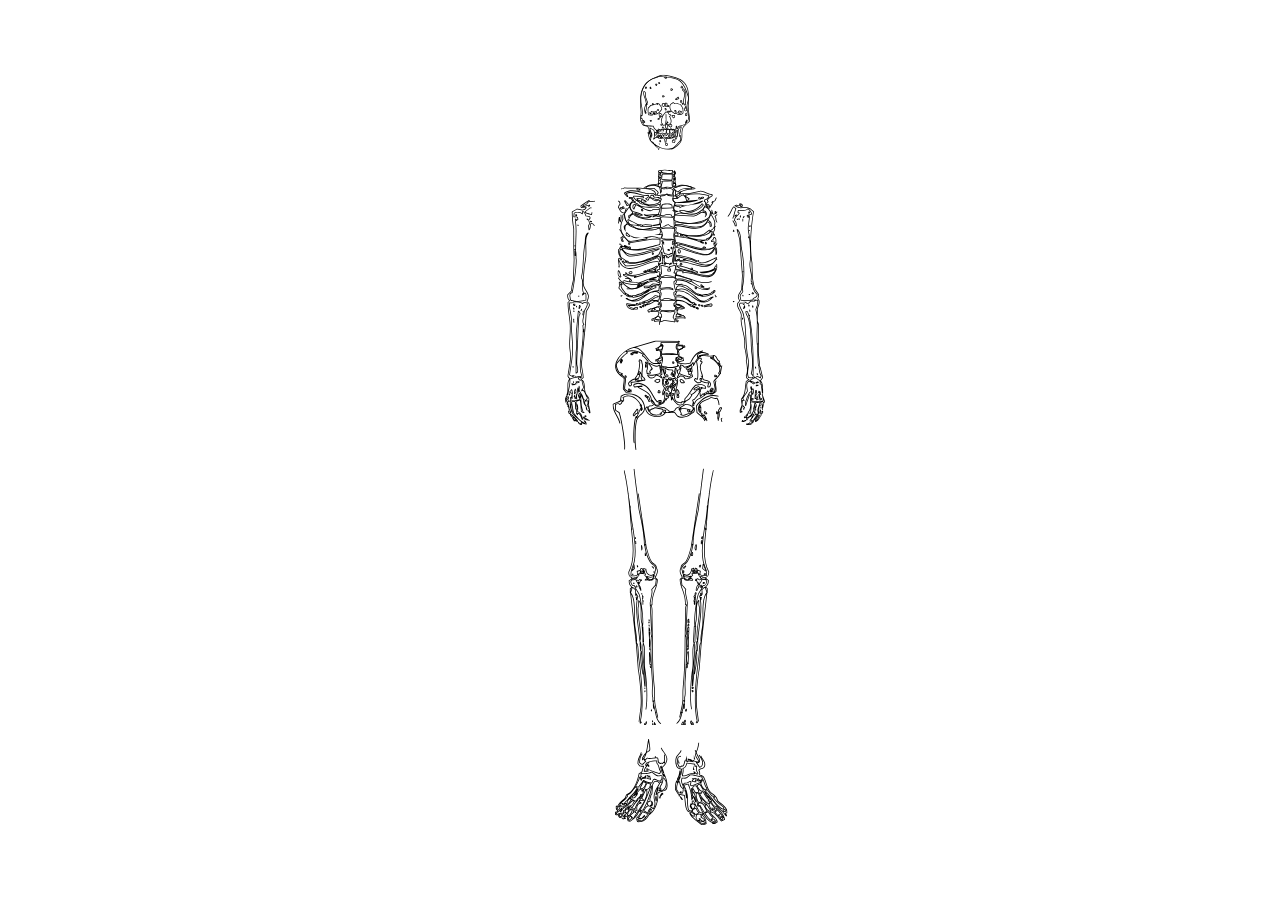
==== index.html @ f0ee99f6 "Update index.html" ====
<html lang="ja">
 
<head>
   <meta name="viewport" content="width=device-width, initial-scale=1.0">
  <meta charset="UTF-8">
  <title>BONE DEMO</title>
  <link rel="stylesheet" href="style.css">
</head>
<body>

<h1>BONE DEMO</h1>


<div id="skeleton-scale">
<div id="skeleton">
<div id="skeleton-inner">
  
<div class="bone" id="bone-1">
   <svg xmlns="http://www.w3.org/2000/svg" viewBox="0 0 274.52 209.78">

  <path  d="M237.46,207.58v-2.79c-13.37-3.79-25.54-25.03-30.75-39.51l-6.27-1.16.02-.85c.19-8.63-2.84-16.3-5.51-23.06-1.28-3.23-2.49-6.29-3.26-9.21h-.28c-.17,2.57-.3,3-.75,3.76-.21.36-.52.9-1.03,2.58,4.9,3.38,8.08,7.35,8.83,15.86l.1,1.09h-3.09v-1.9l-4.65-10.31h-.38c0,.31,0,.59-.01.85-.03,2.99-.11,3.61-2.3,5.55l-1.62,1.44-.04-2.16c-.25-12.15-3.51-26.07-8.54-36.57-1.26.33-2.4.6-3.5.86-2.33.54-4.53,1.06-7.3,2.11.51,1.46.94,3.05,1.21,4.83h3.78l.26.6c5.33,12.38,5.43,21.13,5.55,30.4.08,6.76.17,13.75,2.38,22.54l9.84,4.37,3.07,5.12h-3.96l-11.44-4.67c-5.65-4.6-6.83-16.86-7.87-27.68-.39-4.11-.77-8-1.35-11.1l-14.77-3.28-7.37-11.68v-.27c-.27-9.36.65-15.79,3.07-21.5l.26-.61h2.64l.02.98c.02.91-.03,1.57-.12,2.07.47-.99.87-1.38,1.88-2.27l.4-.36-.28-.45,1.56-3.46-1.84,3.27h-2.58v-4.74l.28-.29c3.08-3.16,4.2-9.62,5.19-15.32.18-1.03.36-2.04.54-3.03l.15-.82h2.83v6.79l-.11.21c-1.03,2.04-1.27,2.65-1.02,3.47l.29-.16c1.25-3.95,1.76-7.55,1.82-12.87-7.84-1.08-11.62-4.52-12.96-11.69-2.1-4.94-1.17-15.02,1.06-19.59,1.22-2.5,3.15-4.59,5.02-6.62,2.37-2.57,4.82-5.22,5.92-8.77l1.91.6c-1.24,3.98-3.84,6.8-6.36,9.53-1.85,2.01-3.6,3.91-4.69,6.14-2.01,4.11-2.86,13.76-.98,18.02l.07.23c1.21,6.65,4.49,9.44,12.13,10.28l.89.1v.9c-.02,6.13-.6,10.27-2.05,14.74l-.12.37-2.57,1.43,1.92,2.14-4.05,9c1.68,2.88,2.37,5.8,2.97,8.39,1.04,4.46,1.88,8.02,6.89,10.53-.44-3.64-1.64-6.41-2.8-9.09-1.5-3.45-2.91-6.71-2.18-11.03l1.14-5.05.54-.17c1.48-.47,2.92-.31,4.44-.13,2.15.25,4.37.51,7.32-.88l8.08-6.72.22-.06c3.36-.85,11.71.99,19.08,2.61,3.76.83,7.32,1.61,9.26,1.8l.5.05,2.55,4.25-3.63,6.72-3.98-.88c1.04.46,1.49.53,1.71.56.87.13,1.06.66,1.13,1.17.03.19.07.52.25,1.12h.02s4.38-7.3,4.38-7.3l.85,1.46c1.78,3.06,2.85,6.26,3.89,9.35,1.44,4.31,2.81,8.38,5.91,11.48-1.36-3.25-2.45-6.64-3.58-10.14-1.64-5.08-3.34-10.34-5.96-15.25-1.13-2.17-3.6-2.99-6.21-3.85-1.14-.38-2.32-.76-3.35-1.28l-.62-.31.07-.69c.47-4.93.6-7.68-1.85-11.58l-.38-.6.44-.55c1.86-2.34,4.5-3.03,7.06-3.7,3.06-.8,5.7-1.49,6.77-4.86,2.23-7.06-1.31-12.11-4.73-16.99-1.91-2.72-3.71-5.29-4.29-8.02l1.96-.42c.5,2.33,2.18,4.74,3.97,7.29,3.53,5.03,7.54,10.74,5,18.74-1.4,4.42-5,5.36-8.17,6.19-2.11.55-4.12,1.07-5.54,2.5,2.27,3.91,2.24,6.92,1.82,11.48.76.32,1.59.6,2.47.89,2.75.9,5.86,1.93,7.36,4.82,2.7,5.06,4.43,10.4,6.09,15.56,1.91,5.93,3.72,11.52,6.87,16.55,2.11,3.37,5.51,6.02,8.8,8.58,3.47,2.7,7.06,5.5,9.21,9.19l.05.09,3.89,8.65c.69.52,1.43,1.06,2.2,1.64,8.41,6.22,21.11,15.62,19.99,26.84l-.07.73-.72.15c-1.1.23-1.78.31-2.19.35-.1.01-.18.02-.25.03-.04.07-.09.15-.16.25-.09.14-.19.3-.32.5,1.52,1.62,1.79,2.41,2.67,5.37l.38,1.29h-2.83l-.3-.39c-4.92-6.39-10.03-11.73-14.97-16.9-6.6-6.91-12.85-13.44-18.38-22.01l-.03.03c-.95,1.94-.77,4.58.5,7.25,1.66,3.49,4.67,6.07,7.88,6.74.25.07.27.06.36.01.17-.08.55-.27,1.03-.1.54.2.82.69,1.24,1.61.48.52.98,1.06,1.5,1.62,6.92,7.43,17.37,18.67,18.65,29.9l.08.75-9.32,3.88-.47-.49c-1.69-1.74-3.45-3.93-5.31-6.24-5.71-7.11-12.17-15.15-20.55-15.63l-.08.09.54.65c1.85,3.57,4.88,6.32,7.81,8.99,3.75,3.41,7.62,6.94,9.26,12.25l.16.53-.37.42c-.37.43-.7.83-1.01,1.2l3.07-.22-3.76,1.05c-2.37,2.81-3.84,3.8-10.04,3.87h-1.01ZM202.47,162.46l5.74,1.06.19.55c4.67,13.27,19.11,40.31,33.99,39.29l4.04-.28c.31-.35.64-.75,1-1.19.28-.34.58-.7.91-1.09-1.56-4.51-4.95-7.59-8.53-10.85-3.03-2.76-6.16-5.61-8.18-9.43l-1.52-1.68,1.91-2.12h.46c9.53.24,16.73,9.2,22.51,16.4,1.65,2.06,3.23,4.02,4.72,5.61l6.66-2.77c-1.57-10.34-11.44-20.95-18.03-28.02-.57-.61-1.11-1.19-1.62-1.74l-.17-.26c-.1-.21-.17-.37-.24-.5-.31.06-.67.06-1.13-.07-3.73-.78-7.29-3.78-9.2-7.82-1.56-3.29-1.71-6.62-.41-9.13l.14-.21,1.89-2.1.7,1.13c5.59,8.95,12.02,15.68,18.83,22.8,3.65,3.82,7.4,7.74,11.1,12.11l.4-.56c.35-.49.57-.84.73-1.1.58-.92.84-1.09,1.88-1.2.29-.03.68-.08,1.26-.18.37-9.79-11.39-18.5-19.24-24.3-.86-.64-1.67-1.24-2.42-1.81l-.2-.15-4.08-9.06c-1.97-3.34-5.23-5.88-8.69-8.58-3.42-2.67-6.97-5.43-9.27-9.1-1.21-1.92-2.22-3.92-3.11-5.96l-.14.29c-.75,1.58-1.31,2.27-1.9,3-.35.43-.71.87-1.17,1.57l-.44.67-.75-.29c-5.9-2.29-12.58-11.14-12.72-18.28l-20.99,8.47-5.12-2.84.23-.77c.29-.96.54-1.69.77-2.35.53-1.5.9-2.55,1.11-5.2-2.78.14-2.99.43-3.34.9-.2.26-.47.62-.92,1.02l-.08.06c-2.53,1.82-7.51,2.54-9.43,2.42-1.78.72-1.84.81-2.14,1.3-.19.3-.47.75-1.02,1.39v.41c2.41-.85,4.41-1.31,6.51-1.8,1.32-.31,2.68-.63,4.23-1.06l.8-.22.37.74c3.98,8.05,6.87,17.85,8.24,27.59.65-2.22,1.06-2.93,1.33-3.4.26-.45.34-.6.54-3.82l.06-.94h3.73l.18.77c.73,3.02,2.01,6.27,3.37,9.71,2.66,6.72,5.66,14.3,5.66,22.98ZM269.5,183.64c.19.23.38.46.57.7-.16-.23-.35-.45-.57-.7ZM189.65,180.03h.04l-.93-1.54-10.15-4.51-.12-.47c-2.39-9.25-2.48-16.49-2.57-23.48-.11-8.91-.21-17.33-5.13-29.03h-3.34v.09c.08,7.51-1.49,10.66-2.17,11.67l-.3.44h-2.53c-7.5-.3-9.01-2.89-11.3-6.8-.47-.8-.95-1.63-1.54-2.53l-.16-.24v-.29c-.11-7.17.6-11.83,2.58-15.64l-.31-.32c-.53-.55-.87-.87-1.09-1.08-.14-.13-.3-.28-.43-.46-1.41,4.63-1.95,9.99-1.76,17.19l6.63,10.51,15.22,3.38.13.63c.68,3.3,1.08,7.5,1.51,11.94.99,10.35,2.12,22.08,7.03,26.23l10.68,4.31ZM187.77,138.51c.27,2.12.46,4.23.58,6.31.06-.45.07-1.03.08-1.91,0-.52.01-1.14.03-1.86l.03-.97h1.49c-.65-.51-1.34-1-2.07-1.49l-.13-.09ZM151.46,123.02c.55.85,1.02,1.66,1.43,2.37,2.16,3.7,3.25,5.55,9.61,5.81h1.39c.8-1.54,1.56-4.68,1.57-9.48-5.77-2.94-6.78-7.25-7.85-11.82-.37-1.59-.75-3.22-1.35-4.84l-.04.05c-3.66,4.24-4.87,8.78-4.76,17.91ZM210.38,106.58c-.13,5.62,5.24,13.98,10.72,16.62.3-.41.57-.74.81-1.03.47-.57.85-1.04,1.34-1.98-3.1-3.35-4.48-7.45-5.93-11.78-.83-2.48-1.69-5.03-2.91-7.47l-3.39,5.64h-.64ZM184.65,111.76l2.87,1.59,20.69-8.35c-.16-.51-.24-.89-.29-1.16-.35-.08-.84-.23-1.53-.53-1.79.46-4.07.06-7.31-1.25l-1.42-.57,1.09-1.07c1.05-1.02,1.38-1.61,1.67-2.13.49-.88.9-1.48,2.52-2.45l1.51-.9v2.43c.46.45.84.95.86,1.54.11.04.25.1.42.16l4.2.93,2.37-4.38-1.45-2.42c-2.09-.26-5.31-.97-8.99-1.78-6.64-1.46-14.87-3.28-17.95-2.67l-8.02,6.64c-3.54,1.7-6.31,1.37-8.53,1.11-1.13-.13-2.14-.25-3.06-.08l-.86,3.84c-.62,3.68.62,6.54,2.05,9.85.06.14.12.28.18.42l.05-.05c.61-.68.86-1.09,1.07-1.42.63-1,1-1.24,3.3-2.18l.24-.1.26.03c1.18.15,6.01-.44,8.25-2.01.28-.25.44-.47.61-.69.88-1.18,1.59-1.6,5.99-1.74l1.09-.03-.06,1.09c-.21,3.78-.67,5.07-1.3,6.86-.16.44-.33.92-.51,1.49ZM201.2,100.73c2.21.76,3.83.95,4.94.58l.17-.06-1.2-.28c-1.1-.41-1.6-.64-1.83-1.19-.12-.31-.09-.59-.03-.78-.08-.09-.21-.23-.45-.43l-.1-.09c-.24.25-.37.48-.53.78-.21.38-.47.84-.97,1.46ZM153.46,97.08v.9l4.2-7.47-.2.11v-2.29c-.86,3.45-2.04,6.57-4,8.75Z"/>
  <path  d="M206.11,70.12l-.43-.52c-1.14-1.41-2.11-3.04-3.05-4.61-1.39-2.34-2.83-4.76-4.8-6.34l-.37-.3v-3.02l4.04,1.49c2.08-.62,3.23-1.36,3.74-2.35.63-1.24.4-3.22-.71-6.24-.96-2.6-2.51-5.34-4.15-8.24-2.34-4.13-4.76-8.41-5.88-12.95l1.94-.48c1.05,4.28,3.41,8.43,5.68,12.44,1.68,2.97,3.27,5.78,4.29,8.53,1.34,3.63,1.53,6.05.62,7.84-.8,1.58-2.43,2.65-5.29,3.46l-.31.09-.69-.26c1.41,1.59,2.53,3.47,3.63,5.3.82,1.37,1.6,2.68,2.47,3.84,2.69-.85,3.37-1.21,4.76-3.76,3.41-7.72-.41-13.79-4.12-19.66-1.08-1.71-2.09-3.32-2.9-4.94l1.79-.89c.76,1.53,1.75,3.1,2.8,4.76,3.79,6.02,8.1,12.84,4.22,21.61-1.83,3.38-2.97,3.86-6.62,4.99l-.65.2Z"/>
  <path  d="M158.72,70.34l-.8-.53c-2.69-1.77-3.46-3.77-4.08-5.38-.58-1.52-1-2.61-2.79-3.42l-.81-.37.26-.84c.55-1.76.68-3.83.83-6.03.16-2.53.33-5.14,1.2-7.35,1.41-3.28,2.68-3.8,4.32-4.18.88-.2,1.71-.4,2.87-1.67l1.48,1.34c-1.58,1.74-2.87,2.04-3.9,2.28-1.09.25-1.82.42-2.92,2.99-.74,1.89-.9,4.35-1.05,6.72-.12,1.92-.25,3.9-.69,5.69,1.91,1.13,2.5,2.65,3.06,4.13.52,1.36,1.02,2.66,2.59,3.91,1.73-1.76,4.2-2.23,6.59-2.69.31-.06.62-.12.93-.18,1.76-3.18,2.09-4.71,2.68-7.38.25-1.16.54-2.47,1-4.19l.16-.59,6.72-1.49.08,1.15c.07.91.03,1.51-.08,1.94.06.05.12.11.19.17,3.81-2.36,9.23-.95,12.89,0h.02c-.03-.16-.06-.21-.06-.22-.1-.11-.36-.42-.31-.88.06-.49.38-.72.7-.95.2-.14.52-.37,1.03-.78l.69-.55.63.62c2.06,2.01,5.22,2.6,8.28,3.17,1.06.2,2.08.39,3.02.63v-1.65c-9.33-12.99-8.99-15-5.93-22.16,1.76-4.11,4.41-10.32,5.94-22.67l1.98.25c-1.56,12.63-4.28,19-6.08,23.21-2.72,6.37-3.29,7.69,5.9,20.46l.19.26v5.09l-1.35-.5c-1.12-.42-2.54-.68-4.04-.96-2.92-.54-6.21-1.15-8.65-3.12-.02.01-.04.03-.05.04.13.46.19,1.11.09,2.1l-.12,1.14-1.12-.27c-.39-.1-.82-.21-1.26-.32-3.52-.92-8.83-2.3-11.87.13l-.71.57-.63-.65c-.6-.62-.92-.88-1.07-1-.17-.14-.46-.38-.5-.82l-.04-.42.31-.38h0s0-.05.02-.17l-3.19.71c-.36,1.4-.61,2.52-.83,3.52-.63,2.88-1.01,4.61-3.12,8.33l-.22.39-.44.09c-.47.1-.95.19-1.41.28-2.54.48-4.73.9-5.98,2.65l-.56.78Z"/>
  <polygon  points="195.8 50 192.46 50 192.46 38.86 195.8 50"/>
  <polygon  points="175.46 51.11 172.12 51.11 175.46 39.97 175.46 51.11"/>
  <polygon  points="183.46 52.22 177.46 52.22 177.46 47.68 183.46 49.35 183.46 52.22"/>
  <path  d="M189.46,54.44h-4.44l-.3-.33c-.93-1.03-1.29-1.25-1.43-1.33-.49-.3-.6-.65-.63-1.11-.01-.2-.03-.56-.19-1.38l-.35-1.87,7.33,3.26v2.76ZM185.9,52.44h.35l-.61-.27c.08.08.17.17.26.27Z"/>
  <polygon  points="157.8 59.98 154.46 59.98 154.46 48.84 157.8 59.98"/>
  <path  d="M165.24,91.06c-.27,0-.53,0-.81-.01l-1.09-.03.13-1.08c.32-2.75.76-4.94,1.15-6.86.8-4,1.33-6.63-.09-10.42l-.33-.89.88-.38c6.12-2.63,7.08-4.98,9.44-12.69l.24-.8,20.56,2.4.92,5.11,2.52-.93,1.78,1.98-.08.48c-1.21,6.83-1.33,10.62,2.8,15.85l.38.48-1.39,3c-.3.36-.71.56-1.28.55-1.38-.02-3.64-1.66-5.49-3.29v2.3l-1.26-.33c-6.21-1.66-10.46.13-15.38,2.2-3.98,1.67-8.09,3.4-13.59,3.4ZM166.71,72.84c1.23,3.86.65,6.74-.13,10.62-.33,1.62-.69,3.43-.98,5.6,4.94-.08,8.76-1.68,12.46-3.24,4.56-1.92,8.89-3.74,14.78-2.7-.42-.48-.54-.74-.91-1.69-.1-.26-.22-.58-.39-.99l-.55-1.37h2.97l.3.39c1.49,1.93,5.2,4.93,6.5,5.31l.55-1.23c-4.27-5.67-3.98-10.28-2.91-16.47l-.22-.24-3.48,1.29-1.08-6-17.44-2.04c-2.11,6.82-3.47,9.98-9.47,12.77Z"/>
  <polygon  points="193.8 75.52 190.46 75.52 190.46 64.38 193.8 75.52"/>
  <path  d="M198.9,105.48h-4.81l-.28-.24c-1.12-.97-1.89-.82-2.7-.66-.66.13-1.67.33-2.41-.56l-.15-.23-1.33-2.95,2.76-2.04-2.77-3.07h6.44l.18.07c.08.03.16.06.23.09.15-.27.35-.58.65-.92l.45-.53,4.63,1.71-.4.96c-.53,1.28-.97,2.14-1.29,2.77q-.74,1.45.3,4.27l.5,1.35ZM194.82,103.48h1.22c-.74-2.14-.66-2.69.28-4.53.22-.42.49-.96.81-1.67l-1.3-.48c-.11.21-.13.33-.15.41-.02.15-.1.62-.57.86-.48.25-.89.06-1.2-.08-.14-.07-.34-.16-.64-.28h-1.56l1.23,1.37-3.24,2.4.56,1.24c.08-.03.3-.07.46-.1.9-.18,2.37-.46,4.09.87Z"/>
  <path  d="M215.22,128.98l-6.21-1.41c-3.24-1.64-4.74-4.27-6.19-6.81-.88-1.54-1.78-3.13-3.08-4.49l-.28-.29v-3.23l1.41-.71c1.67-.83,2.68-1.33,3.84-2.66l.53-.61.71.38c3.02,1.65,4.65,4.69,6.22,7.62,1.19,2.22,2.31,4.31,3.97,5.83l.43.39-1.35,5.98ZM209.8,125.73l3.9.87.66-2.92c-1.68-1.7-2.84-3.86-3.96-5.96-1.36-2.55-2.66-4.97-4.76-6.41-1.21,1.2-2.41,1.79-3.87,2.52l-.3.15v1.21c1.31,1.46,2.22,3.04,3.09,4.58,1.35,2.36,2.62,4.59,5.25,5.96Z"/>
  <path  d="M195.97,132.2l-7.58-12.02.1-.41c.76-3.12,1.08-3.56,2.04-4.59.29-.31.66-.7,1.14-1.34l.3-.39h7.11l6.45,13.12-1.29,4.31-8.27,1.31ZM190.53,119.84l6.42,10.18,5.73-.91.71-2.35-5.55-11.3h-4.89c-.4.49-.71.83-.96,1.09-.68.73-.86.93-1.46,3.29Z"/>
  <polygon  points="172.01 118.79 168.46 118.79 168.46 110.91 172.01 118.79"/>
  <path  d="M186.65,135.72l-1.32-16.08,5.2,1.92-1.11,11.09-2.77,3.08ZM187.58,122.6l.38,4.58.43-4.28-.8-.3Z"/>
  <path  d="M263.59,172.13l-.39-.1c-8.86-2.31-20.24-16.6-30.28-29.21-4.59-5.76-8.92-11.2-12.16-14.31l-.31-.29v-3.15l5-3.7v1.65c3.6,4.65,7.19,9.31,10.79,13.97l.8,1.03,3.68,1.02,4.28,1.58-.72,1.06c-.51.74-.66,1.08-.74,1.26-.23.5-.5.72-1.05.82-.1.02-.24.04-.47.11,5.57,7.83,17.5,16.97,24.04,21.98l.39.3v4.41l-2.87,1.59ZM222.46,127.36c3.29,3.24,7.54,8.57,12.03,14.21,9.22,11.57,20.66,25.93,28.85,28.42l1.12-.62v-2.25c-7.02-5.38-19.56-15.06-24.84-23.25l-.67-1.03,1.15-.44c.89-.34,1.42-.49,1.75-.56.03-.06.07-.13.11-.21l-1.85-.68-4.24-1.17-1.2-1.56c-3.47-4.49-6.94-8.98-10.41-13.47l-1.8,1.33v1.29Z"/>
  <polygon  points="173.46 128.78 170.72 128.78 168.79 122.38 173.46 124.97 173.46 128.78"/>
  <path  d="M235.46,150.51l-1.46-.75c-2.54-1.3-3.43-2.74-4.37-4.26-.35-.56-.71-1.14-1.17-1.74v1.41l-1.55-1.01c-.37-.24-.74-.52-1.1-.84l-.35.39v-.7c-3-2.78-5.72-7.76-6.95-11.59l-1.67-5.56,2.07,1.03c3.69,1.84,5.18,5.48,6.49,8.68.52,1.28,1.02,2.5,1.61,3.44l1.64-1.82.69,1.2c1.78,3.12,2.73,4.47,5.66,6.31l.47.29v5.52ZM231.36,144.49c.6.97,1.12,1.8,2.1,2.57v-.97c-.82-.54-1.51-1.06-2.1-1.6ZM220.29,130.41l.12.42c.88,2.76,2.59,6.11,4.53,8.63-.51-.94-.95-2.01-1.41-3.13-.87-2.12-1.75-4.29-3.25-5.92Z"/>
  <rect  x="158.46" y="127.89" width="4" height="4.22"/>
  <polygon  points="176.46 144.32 173.59 144.32 171.19 127.04 175.4 129.38 176.46 138.88 176.46 144.32"/>
  <path  d="M242.84,177.81l-3.66-1.36c-5.73-1.33-10.17-12.72-10.67-16.99-.01,0-.03-.02-.04-.02h0s0,0,0,0c-8.35-4.79-19.4-15.65-23.93-26.84l-.33-.82,3.24-1.8.47.24c.6.21,1.06.55,1.82,1.67.12-.1.19-.17.21-.21,0-.02,0-.16.01-.28.02-.5.05-1.33.55-2.83l.23-.68h5.34l.33.67c3.81,7.66,7.41,14.89,13.64,19.5l.89.66-1.54,1.71,6,1.11-3.18,3.54,1.5-.83.53.66c.6.75,1.2,1.52,1.8,2.28,3.93,5.02,7.99,10.2,13.85,12.97l1.1.52-.72.98c-1.12,1.52-2.45,2.25-3.73,2.94-1.21.66-2.34,1.27-3.25,2.58l-.44.64ZM230.45,158.34v.48c.11,3.28,4.48,14.66,9.23,15.69l.13.04,2.31.85c1.08-1.29,2.34-1.97,3.46-2.58.8-.44,1.58-.86,2.27-1.48-5.63-3.06-9.57-8.08-13.38-12.94-.42-.54-.84-1.07-1.26-1.61l-2.76,1.53ZM206.73,132.66c4.36,10.04,14.03,19.7,21.73,24.45v-.86l3.06-3.4-6-1.11,2.47-2.75c-5.96-4.79-9.49-11.74-13.15-19.1h-2.64c-.21.79-.23,1.24-.25,1.59-.05,1.24-.43,1.64-1.93,2.67l-.88.6-.55-.91c-.5-.83-.88-1.36-1.13-1.6l-.74.41Z"/>
  <path  d="M234.46,177.71l-1.1-.11c-6.53-.65-8.69-3.73-10.98-6.99-1.02-1.46-2.08-2.96-3.6-4.37l-.51-.47.26-.64c.85-2.07,1.28-2.58,2.08-3.46.09-.1.18-.2.28-.31-1.63-.98-2.66-2.1-3.67-3.2-.96-1.04-1.87-2.03-3.3-2.91-2.75-1.62-5.86-.52-7.85,1.04l-.56.44-.6-.39c-5.97-3.88-8.97-19.77-7.4-24.46l.23-.68h6.39l4.33,10.42v-.38l1.62,1.27c7.87,6.19,13.12,14.32,18.67,22.93,1.78,2.75,3.62,5.6,5.53,8.36l.18.26v3.64ZM220.65,165.27c1.41,1.41,2.45,2.88,3.37,4.2,2.04,2.91,3.68,5.25,8.44,6.01v-.77c-1.87-2.71-3.66-5.48-5.39-8.16-1.16-1.8-2.3-3.57-3.46-5.31l-.36.46c-.49.62-.86,1.02-1.15,1.34-.57.62-.87.94-1.44,2.24ZM210.99,152.46c1.31,0,2.67.32,3.97,1.09,1.68,1.04,2.72,2.17,3.73,3.26,1.15,1.24,2.23,2.41,4.19,3.35-3.68-5.45-7.55-10.52-12.43-14.73v2.32h-2v-.91l-5.67-13.63h-3.56c-.85,4.62,1.71,17.3,6.22,21.06,1.53-1.04,3.48-1.82,5.53-1.82Z"/>
  <polygon  points="159 139.88 155.46 139.88 155.46 131.97 159 139.88"/>
  <path  d="M165.89,148.75h-2.99l-.29-.47c-.52-.84-.99-1.47-1.44-2.09-.92-1.25-1.79-2.43-2.65-4.75l-1.22-3.28,2.77,2.14c2.63,2.04,3.93,3.33,5.33,7.11l.5,1.35Z"/>
  <path  d="M209.46,152.73v-7.98l1.8,2.4c.46.61.86,1.04,1.15,1.34.48.51.9.96.79,1.64-.12.72-.68,1.01-1.8,1.59l-1.93,1.01Z"/>
  <path  d="M212.18,209.78c-.24,0-.48,0-.73,0h-.33s-.26-.2-.26-.2c-.95-.71-2.09-1.53-3.37-2.46-8.95-6.48-23.94-17.33-26.01-25.85l-.3-1.24h2.83l.29.48c2.35,3.86,4.18,5.91,8.15,7.02v-2.89l-2.77-4.61h4.27l.82,1.12c1.02,1.42,1.04,1.44,3.38,2.09.84-.77,1.79-1.29,2.72-1.8.67-.37,1.31-.71,1.9-1.15l.26-.29c-2.02-2.01-3.55-5.04-4.92-7.74-.38-.74-.74-1.46-1.09-2.12l-5.82,2.77-2.48,5.5-2.28-2.53v-1.7l.08-.19c1.38-3.22,3.1-4.32,4.48-5.2,1.69-1.08,3.03-1.94,3.41-7.2l-6.96-4.42v-6.1h1v-.99h3.65l.26.6c.19.35,13.06,24.14,14.78,27.32l10.31,3.43v2.63l-3.96.88c5,4.93,9.89,11.2,9.96,21.61v.58s-.5.29-.5.29c-3.02,1.74-5.8,2.36-10.78,2.36ZM211.79,207.78c4.58.03,7.07-.43,9.66-1.81-.27-10.2-5.64-16.12-10.68-20.88l-1.37-1.29,5.31-1.18-8.95-2.98-.19-.35c-4.07-7.53-7.04-13.01-9.2-17.01-.4,4.55-1.58,6.24-3.31,7.53l4.8-2.29.46.81c.53.93,1.04,1.95,1.59,3.02,1.45,2.86,3.08,6.11,5.17,7.79l.82.66-1.85,2.02c-.73.55-1.49.97-2.22,1.37-.99.54-1.93,1.06-2.65,1.84l-.42.45-1.04-.29c-2.1-.58-2.82-.8-3.58-1.61l.3.49v5.95l-1.21-.25c-2.84-.6-4.85-1.6-6.42-2.91,5.4,6.72,15.65,14.14,21.84,18.62,1.17.85,2.23,1.61,3.13,2.28ZM189.46,156.07l5.42,3.43c-2.53-4.67-3.57-6.61-4.01-7.42h-1.4v3.99Z"/>
  <path  d="M235.16,200.16l-1.07-.43c-8.4-3.36-24.31-31.34-27.22-36.55h-4.41v-7.25l3.83-1.42h.19c10.17.18,14.61,11.14,17.86,19.15.34.83.66,1.64.98,2.39l.99,1.1,1.46-.7.49.65c.95,1.26,1.77,2.48,2.55,3.67,2.34,3.52,4.36,6.56,9.16,9.39l.87.51-.52.86c-.92,1.54-1.77,2.32-2.45,2.95-1,.93-1.72,1.6-2.44,4.54l-.27,1.12ZM220.72,182.02c4.78,7.06,9.63,13.21,13.09,15.33.79-2.56,1.72-3.42,2.69-4.33.49-.46,1-.92,1.55-1.69-4.57-2.92-6.68-6.1-8.91-9.46-.63-.95-1.28-1.93-2-2.92l-6.42,3.06ZM204.46,161.18h3.59l.29.52c2.88,5.2,6.92,12.07,11.12,18.43v-1.69l1.55-1.73h2.41c-.3-.73-.62-1.5-.94-2.29-3.01-7.44-7.13-17.6-15.86-17.89l-2.17.8v3.85ZM221.46,179.2v.25l1.57-.75h-1.12l-.45.49Z"/>
  <path  d="M190.1,170.95h-4.24l-3.4-6.29v-.25c-.02-1.94.68-4.33,2.11-7.12l.4-.79,5.45,2.02-4.71,3.92,4.38,8.51ZM185.96,158.99c-.16.35-.31.68-.45,1.01l.98-.82-.53-.2Z"/>
  <path  d="M243.46,173.17h-6.74l-1.6-5.33h8.34v5.33ZM238.2,171.17h3.26v-1.33h-3.66l.4,1.33Z"/>
  <path  d="M268.79,178.84l-5.04-1.4-1.52-3.38,4.08-3.02,3.34,1.23h3.2l-.43,1.31c-.83,2.53-1.04,2.93-1.94,3.63-.29.23-.66.51-1.27,1.18l-.41.45ZM265.18,175.76l2.97.82c.5-.5.85-.77,1.1-.96.34-.26.46-.36.82-1.35h-.79l-2.66-.98-1.92,1.42.48,1.06Z"/>
  <path  d="M262.46,199.27l-1.43-.68c-2.57-1.22-2.72-1.34-4.07-3.21v-.02h-2.23l1.17-2.05c1.31-2.3,1.53-2.47,4.05-2.99.14-.03.28-.06.43-.09l-.23-.25-6.24,2.31-1.26-2.79c-.59-.41-.91-.91-.93-1.48-.02-.54.22-.99.58-1.4-.06.04-.12.07-.18.11-.32.2-.69.43-1.19.72l-.85.49-.51-.84c-.83-1.37-1.71-2.28-2.65-3.25-1.07-1.11-2.17-2.25-3.12-4.04h-2.19l.96-1.53c1.21-1.93,2.88-2.94,4.5-3.91.96-.58,1.87-1.12,2.68-1.85l1.67-1.5v1.85c2.35,2.45,4.32,5.11,6.24,7.67,2.49,3.34,5.07,6.8,8.42,9.73l.56.49-.31.68c-.47,1.01-.74,1.55-1.31,1.75-.48.17-.87-.02-1.03-.1-.05-.03-.09-.05-.14-.04-.62.48-.73.65-.75.69.02-.01.02.05.03.11.08.69.09,1.49-.71,2.98v2.43ZM258.09,193.53l.49.68c.81,1.13,1.02,1.42,1.97,1.92l.03-.05c.69-1.21.64-1.65.59-2-.1-.88.11-1.44.97-2.19l-.48.11c-.51.11-.94.2-1.31.28-1.45.3-1.72.35-2.27,1.25ZM262.46,189.55v2.1c.12-.1.26-.2.4-.31l.15-.11.18-.05c.31-.09.59-.12.82-.11-.54-.5-1.05-1-1.55-1.52ZM253.87,187.89s.05.03.08.05l.29.16.75,1.67,5.73-2.12c-1.67-1.93-3.16-3.94-4.63-5.9-1.78-2.39-3.61-4.85-5.72-7.11-.73.56-1.49,1.01-2.23,1.46-1.04.63-2.05,1.23-2.88,2.07l.11.23c.87,1.83,1.92,2.92,3.03,4.08.78.81,1.59,1.65,2.37,2.76.11-.07.21-.13.31-.2,1.19-.75,1.72-1.04,4.14-1.64l1.24-.31v2.83l-.32.3c-.32.29-.73.56-1.16.85-.32.21-.85.57-1.11.82Z"/>
  <path  d="M217.92,207.59c-6.7,0-9.8-1.17-13.19-4.77-.59-.6-.91-.86-1.06-.99-.17-.14-.46-.38-.5-.82l-.04-.42.31-.38h0s.03-.11.04-.41h-2.34l-.26-.18c-3.21-2.27-5.39-7.52-3.42-12.13v-2.66l5.79-2.57h5.9l.25.64q.96,2.48,2.34,3.71l1.14,1.02-1.95,2.17,9.85,7.65-.45.76c-.19.31-.51.88-.58,1.14-.11.36-.32.59-.66.74-.2.08-.55.3-1.03.65l-.2.11c-.46.19-.94.33-1.43.42l5.31,1.26-1.51,5.04-.73.02c-.54.01-1.06.02-1.57.02ZM205.38,200.66c.21.19.46.43.79.77,3.15,3.34,5.83,4.26,12.54,4.15l.49-1.62-13.61-3.24-.12-.67c-.02.23-.05.43-.09.6ZM207.33,199.09l3.05.72c-1.58-1.07-2.84-2.63-3.61-4.45h-.11l.67,3.73ZM204.26,193.36h3.91l.23.68c.73,2.14,2.26,3.87,4.21,4.75,1.49.67,3.03.76,4.37.24.45-.32.75-.5.98-.62.05-.12.12-.27.21-.45l-10.17-7.9,2.05-2.27c-1.23-1.11-1.46-1.46-2.27-3.52h-4.1l-4.21,1.87v1.79l-.09.2c-1.65,3.61-.05,7.75,2.42,9.68h3.27l-.8-4.44Z"/>
  <path  d="M243.64,203.24l-7.34-2.33h-2.39l2.9-6.44h5.18l3,4.44h4.5l-5.85,4.33ZM236.96,199.02l6.32,2,.49-.36-2.83-4.19h-2.82l-1.15,2.55Z"/>
  <path  d="M67,63.03c-.06,0-.11,0-.17-.01-4.08-.69-4.78-1.35-6.2-3.14-.36-.46-.78-.98-1.36-1.61-.17-.19-.27-.43-.27-.69.08-9.61,2-16.3,6.21-21.69.34-.43.97-.51,1.4-.17.44.34.51.97.17,1.4-3.87,4.95-5.66,11.15-5.78,20.08.5.56.88,1.03,1.19,1.43,1.08,1.35,1.41,1.77,4.44,2.32,1.07-1.13,2.18-2.08,3.26-3.01,1.16-.99,2.27-1.95,3.31-3.09h-.01s-4-5.56-4-5.56c-.22-.3-.25-.71-.08-1.04.17-.33.51-.54.89-.54h2c.29,0,.56.12.75.34.22.25.39.45.53.62q.48.56,1.25.93s.01,0,.02,0c.04-.07.07-.15.11-.21,1.02-2.05,1.3-2.39,3.86-3.78.41-.22.93-.13,1.24.23,1.24,1.45,8.97.51,14.08-.11,7.12-.87,9.9-1.08,10.92.11.05.06.09.12.12.18,1.07,2.03,1.25,4.2,1.41,6.11.29,3.53.48,5.9,5.42,6.63,1.02-.79,1.62-1.05,2.22-.98.63.08.96.52,1.14.76.13.17.2.27.44.29.29-.37.49-.66.66-.92.51-.77.9-1.3,2.25-2.24.23-.16.52-.22.79-.16.27.06.51.23.65.48.05.08.09.16.13.23v-17.48c0-.55.45-1,1-1s1,.45,1,1v19.97c0,.38-.21.72-.55.89-.33.17-.74.14-1.04-.08-.68-.5-.92-.6-.98-.62-.46-.17-.62-.49-.7-.72-.02-.05-.04-.1-.07-.17-.39.35-.57.63-.83,1.01-.24.36-.54.82-1.08,1.45-.17.2-.4.32-.66.35-1.51.16-2.18-.49-2.52-.92-.18.11-.48.31-.95.7-.21.17-.49.25-.76.22-6.95-.87-7.28-4.93-7.58-8.51-.14-1.74-.29-3.55-1.1-5.17-.88-.41-5.63.17-9.11.6-7.57.92-12.9,1.43-15.2-.02-1.58.87-1.67,1.05-2.44,2.59-.16.32-.34.68-.56,1.11-.25.48-.84.68-1.33.44-.36-.18-.65-.31-.88-.42-.34-.16-.59-.28-.79-.4l1.62,2.25h.49c.38,0,.73.22.9.56.17.34.13.75-.1,1.05-1.43,1.88-3.04,3.26-4.6,4.6-1.16.99-2.35,2.02-3.45,3.24-.19.21-.46.33-.74.33Z"/>
  <path  d="M56.13,202.85c-.38,0-.76,0-1.15-.01-.38,0-.73-.23-.89-.58-1.36-2.9-1.91-4.08-2.09-9.27,0-.25.08-.5.24-.69.49-.57.99-1.14,1.5-1.71,3.46-3.93,7.03-7.97,8.89-13.27h-3.91c-3.57,10.62-11.65,16.87-19.47,22.92l-1.65,1.28c-.24.18-.54.25-.83.19l-5-1.11c-.36-.08-.65-.35-.75-.71-.31-1.09-.57-1.82-.8-2.47-.48-1.34-.86-2.39-1.23-5.45-.04-.29.06-.58.25-.79l1.52-1.69s-.06-.02-.09-.03c-1.62-.55-1.64-.53-2.62.1-.39.25-.89.57-1.59.94-.26.14-.58.15-.85.04-.28-.11-.49-.34-.57-.63-.23-.75-.36-1.27-.44-1.63-.82,1.21-1.1,1.82-1.32,3.3.27-.34.63-.59,1.11-.56.63.03,1.01.48,1.26.93h.35c.46,0,.85.31.97.75.11.44-.08.9-.48,1.12l-2,1.11c-.07.04-.14.07-.22.09l-4,1.11c-.42.11-.85-.05-1.1-.4-1.52-2.24-3.36-2.6-5.3-2.98-3.79-.74-6.49-1.87-6.87-9.74-.02-.38.18-.73.5-.92,3.03-1.74,6.28-2.39,11.71-2.36.21-.86.37-1.42.49-1.83q.29-1.01.29-3.52v-.3c0-.47.32-.87.78-.97,2.19-.5,2.54-.72,3.47-1.33.22-.14.46-.3.75-.48v-2.75c0-.45.3-.84.73-.96l4-1.11c.34-.1.71,0,.97.25,4.1,4,9.76,3.8,17.53,2.08,2.29-6.82,5.95-12.29,9.48-17.58,5.29-7.91,10.29-15.4,11.22-27.17h-.13l-.82,3.66c-.1.46-.51.78-.98.78h-1c-.46,0-.86-.31-.97-.75-.16-.63-.28-1.16-.38-1.61-.16-.71-.33-1.45-.46-1.58-.12-.09-.75-.16-1.3-.23-.41-.05-.91-.11-1.51-.2l-8.64,9.59c-.28.31-.71.41-1.1.26-.39-.15-.64-.52-.64-.93v-1.93c-.85,1.33-1.71,2.65-2.56,3.98.26-.18.58-.39.99-.66.25-.16.57-.22.85-.13.28.08.53.28.65.55.59,1.37.74,1.57,1.07,1.99.2.26.45.58.84,1.18.24.38.21.87-.08,1.2-.55.63-1,1.2-1.4,1.7-2.21,2.79-3.35,3.93-9.31,4.19-.28.03-.54-.09-.74-.28-.2-.19-.31-.45-.31-.72v-2.1c-.32.17-.72.29-1.39.47-.34.09-.77.21-1.33.37-.3.09-.63.03-.88-.16-.25-.19-.4-.49-.4-.8v-2.22c0-.33.16-.64.43-.83,6.46-4.43,10.71-10.57,15.35-19l-.23-.25h-3.15c-2.14,2.09-3.93,4.29-5.65,6.41-3.31,4.07-6.45,7.92-11.75,10.92-.12,5.86-5.01,9.8-9.75,13.61-4.31,3.47-8.76,7.05-10.15,12.16l.34.38.63-1.58c.13-.32.41-.55.75-.61.34-.06.69.06.92.32l1,1.11c.58.55.98,1.01,1.27,1.34.63.72.81.92,2.62,1.5,1.87-2.27,4.07-3.36,6.58-4.61.19-.1.39-.19.58-.29l-.55-1.82h-.83c-2.15,2.24-4.81,4.47-6.94,3.19-.08-.05-.15-.11-.22-.18-.21-.23-.38-.4-.52-.55-.76-.79-.83-.91-1.29-2.09-.1-.26-.22-.58-.39-.99-.12-.31-.09-.66.1-.93.19-.28.5-.44.83-.44h2c.12,0,.24.02.35.06l2.23.82c2.03-3.3,4.56-6.76,7.96-8.54.3-.16.67-.15.96.02.3.17.48.48.5.83.17,4.12.07,4.74-.4,7.01-.12.6-.28,1.32-.46,2.3l3.12.87c.48.13.79.6.72,1.1-.07.5-.49.86-.99.86h-.67c-1.71,1.27-3.35,2.3-4.94,3.3-4.23,2.66-7.88,4.96-10.48,10.55-.16.35-.52.58-.91.58h-1c-.55,0-1-.45-1-1v-1.93c-1.68,2.08-3.75,3.92-6.63,5.08-.3.12-.63.09-.9-.08-.27-.17-.44-.46-.47-.77-.07-.91-.03-1.51.08-1.94-.21-.19-.46-.43-.79-.77-.33-.32-.64-.59-.92-.83-2.12-1.85-2.42-2.59-2.37-9.86,0-.55.45-.99,1-.99h3.32c2.86-6.92,7.13-10.4,11.65-14.07,2.03-1.65,4.13-3.36,6.17-5.45l2.93-7.58c.08-.2.22-.38.41-.49l8.91-5.5c9.72-9.16,17.4-25.49,21.63-46,.07-.35.33-.64.67-.75,4.48-1.44,6.73-2.16,7.31-8.03,0-.08.02-.15.05-.22l2.55-7.56h-2.61c-1.17.09-4.05-.57-6.25-1.14-.23-.06-.42-.19-.56-.38l-4-5.55c-.13-.17-.19-.38-.19-.6.12-8.69,2.42-13.53,4.64-18.22,1.24-2.61,2.52-5.3,3.39-8.65.14-.53.68-.85,1.22-.71.53.14.85.69.71,1.22-.92,3.53-2.24,6.31-3.52,9-2.2,4.64-4.28,9.02-4.44,17.06l3.59,4.99c3.09.79,4.77,1.03,5.33.99h4.07c.32,0,.62.15.81.41s.24.6.13.9l-2.96,8.77c-.7,6.78-3.8,8.04-8.12,9.44-2.74,13.04-6.87,24.42-12.05,33.39.16-.16.33-.32.5-.48.19-.18.43-.28.69-.28h4c.28,0,.55.12.74.33l1,1.11c.28.32.34.78.14,1.15-.18.33-.36.67-.55,1,.18-.16.41-.26.67-.26h2c.37,0,.7.2.88.52.18.32.16.71-.04,1.02l-4.84,7.52v.43l7.26-8.05c.23-.25.57-.38.91-.32.81.13,1.45.21,1.97.27,2.44.3,2.82.67,3.36,2.88l.54-2.39c.1-.46.51-.78.98-.78h2c.27,0,.54.11.73.31s.29.47.27.74c-.74,12.93-6.27,21.21-11.63,29.23-3.55,5.32-7.23,10.81-9.42,17.62-.11.34-.39.59-.73.67-2.07.47-4.17.9-6.23,1.14,0,.05,0,.11,0,.16-.38,6.24-2.21,8.68-4.14,11.25-.98,1.31-2,2.66-2.96,4.65-.21.42-.68.64-1.14.53-.3-.08-.57-.15-.82-.21.13.35.06.74-.19,1.02l-2.69,2.99c.33,2.49.64,3.37,1.07,4.57.2.56.42,1.17.67,2.02l3.96.88,1.28-.99c7.74-5.99,15.75-12.19,19.01-22.64.13-.42.52-.7.95-.7h6c.31,0,.61.15.8.4.19.25.25.58.16.88-1.82,6.37-6.02,11.12-9.72,15.32-.42.47-.83.94-1.23,1.4.17,4.14.56,5.24,1.63,7.53.17,0,.33,0,.5,0,14.08,0,17.96-5.22,23.75-13.01.86-1.16,1.74-2.34,2.7-3.57l-.94-.35c-.51-.19-.78-.76-.59-1.28l4-11.1c.14-.4.52-.66.94-.66h3c.32,0,.63.16.81.42.19.26.24.6.13.91-.47,1.37-.7,2.52-.92,3.63-.27,1.37-.52,2.64-1.18,3.93,9.71-9.39,18.19-30.78,15.17-46.53-.06-.31.03-.63.24-.86l2-2.22c.06-.07.13-.12.2-.17,3.29-2.1,12.38-4.64,16.14-5.63h.05c1.81-.94,3.11-2.69,3.85-5.23,2.19-7.49-.91-20.54-4.5-28.56v1.42c0,.39-.23.75-.59.91-.36.16-.78.1-1.07-.16-3.82-3.33-5.77-11.11-7.65-18.62-.56-2.24-1.09-4.35-1.65-6.26-.09-.3-.03-.63.16-.88.19-.25.49-.4.8-.4h.56l.7-.78c.25-.28.64-.39,1-.3.36.09.64.38.72.75l.53,2.35c1.1-1.31,2.26-2.43,3.39-3.52,2.52-2.42,4.9-4.71,6.15-8.89.01-.05.03-.09.05-.13,4.42-9.56-.96-16.91-6.17-24.02-2.42-3.3-4.71-6.42-5.86-9.62-.19-.52.08-1.09.6-1.28.52-.19,1.09.08,1.28.6,1.06,2.93,3.26,5.94,5.59,9.12,5.28,7.21,11.27,15.37,6.4,25.98-1.41,4.64-4.08,7.2-6.66,9.69-1.52,1.47-3.1,2.98-4.45,4.95-.23.33-.62.49-1.01.42-.39-.08-.7-.37-.79-.76l-.6-2.65s-.08.03-.12.05c.44,1.6.87,3.31,1.32,5.11.98,3.91,2.03,8.12,3.38,11.56.02-.13.06-.25.12-.36.18-.31.51-.51.87-.51h2c.55,0,1,.45,1,1v.84c3.86,6.58,9.35,23.52,6.42,33.52-.92,3.14-2.59,5.32-4.98,6.49-.06.03-.12.05-.18.07l-.15.04c-2.83.75-12.21,3.32-15.46,5.32l-1.58,1.75c3.08,17.43-6.59,40.3-17.43,49.29-.05.04-.1.08-.15.1l-1.6.89c.1.19.14.41.1.64-.09.48-.5.82-.98.82h-.52c-1.07,1.36-2.05,2.67-2.99,3.94-5.94,7.99-10.27,13.82-25.37,13.82ZM9.03,183.54c.43,6.31,2.45,6.71,5.22,7.25,1.9.37,4.23.83,6.14,3.23l.62-.17c.3-2.86.42-4,1.14-5.38-.49.57-.94,1.14-1.33,1.71-.19.28-.5.47-.86.44-.34-.01-.65-.2-.83-.49-1.61-2.71-1.82-5.51-.59-7.67.15-.26.31-.5.49-.73-4.63-.04-7.48.49-10,1.8ZM23.84,192.83h0ZM24.87,185.72c.51.41.76.55.89.62.52.29.65.6.73,1.08.02.13.05.34.13.7.13-.08.25-.16.36-.23,1.41-.91,2.03-1.08,4.19-.37h.84c-.48-.22-.87-.45-1.38-.78-.3-.19-.65-.41-1.12-.69-.44-.26-.62-.81-.41-1.28l1.85-4.1c-.21.17-.42.34-.63.51-1.79,1.43-3.7,2.95-5.43,4.54ZM25.27,176.91c1.09.5,1.23.6,1.9,1.39.15.17.33.39.58.67.26.29.32.71.16,1.07s-.52.59-.91.59c-3.25,0-5.69,1.03-6.71,2.82-.68,1.2-.71,2.68-.11,4.26,2.39-2.93,5.81-5.66,8.88-8.1.68-.54,1.33-1.06,1.94-1.56v-1.74c0-.24.09-.47.24-.65.23-.27.43-.48.59-.66q.61-.68.86-1.85c.04-.19.09-.4.14-.64l-2.09-.75q-1.7-.03-3.53.71l-.21.08v1.53c0,.25-.1.5-.27.68-.22.24-.4.42-.54.57q-.53.55-.86,1.43s-.03.09-.05.14ZM31.28,184.79c.15.09.29.18.41.26.84.53,1.22.77,2.78,1.19.94-1.78,1.92-3.08,2.79-4.25,1.77-2.37,3.2-4.27,3.66-9.11h-1.52l-6.4,6.09v1.78c0,.14-.03.28-.09.41l-1.64,3.63ZM83.28,182.39l.72.27v-.78c0-.27.11-.53.3-.72,2.02-1.96,2.33-3.53,2.76-5.7.15-.78.32-1.62.58-2.57h-.94l-3.43,9.51ZM22,174.88c0,2.22-.03,2.39-.37,3.59-.1.34-.22.78-.39,1.43.96-.52,2.1-.89,3.39-1.09-.09-.04-.19-.09-.3-.14l-.75-.35c-.48-.23-.7-.78-.5-1.28.16-.41.29-.73.39-.99.46-1.18.53-1.3,1.29-2.09.08-.08.16-.17.25-.27v-.02c-.8.51-1.42.81-3,1.2ZM4.96,171.79c.2.22.44.43.72.68.3.26.63.55,1.01.92.62.64.94.9,1.09,1.02.17.14.46.38.5.82.01.17-.03.36-.1.53,3.21-1.83,5.2-4.79,6.96-7.72.18-.3.51-.48.86-.48h1c.34,0,.66.17.84.46s.21.64.07.95l-1.56,3.47c2.73-4.48,6.26-6.7,9.98-9.04,1.2-.75,2.43-1.53,3.69-2.4l-1.01-.28c.03.39-.18.78-.54.96-.46.24-.91.46-1.35.68-2.59,1.29-4.63,2.31-6.31,4.58-.25.34-.69.49-1.09.36-2.86-.86-3.26-1.21-4.2-2.3-.28-.32-.62-.71-1.17-1.24l-3.41,8.51c-.18.46-.67.71-1.14.6l-4.82-1.07ZM34.86,171.38c.12.21.17.47.11.73-.15.62-.25,1.09-.33,1.47-.15.67-.24,1.09-.38,1.43l3.28-3.12c-.91-.1-1.81-.26-2.68-.51ZM6.26,170.03l3.13.69,2.2-5.49c-3.31.8-4.35,1.7-5.32,4.79ZM27,169.31v1.1c1.65-.65,1.91-.67,3.77-.64h.25c.11,0,.23.03.33.07l.14.05c-.61-.38-1.2-.82-1.76-1.33l-2.73.76ZM4,165.11c0,2.43.04,3.89.19,4.86.69-2.34,1.46-3.83,2.73-4.86h-2.92ZM15.71,153.54c-3.12,2.78-5.8,5.86-7.76,10.88.63-.34,1.35-.62,2.21-.88-.15-.23-.2-.5-.14-.77.85-3.74,3.04-6.66,5.69-9.24ZM19.61,159.97c.26.09.77.08,1.75-.58l-2.54-.94h-.36c.21.54.28.61.73,1.08.12.12.25.27.42.44ZM25,156.45h2c.44,0,.83.29.96.71l.3,1c.15-.79.28-1.4.38-1.92.36-1.73.48-2.32.42-4.8-1.8,1.33-3.34,3.23-4.68,5.22.18-.14.39-.21.62-.21ZM28.81,137.04l-2.88,7.46c-.05.12-.12.24-.21.33-.66.68-1.32,1.32-1.98,1.92,3.57-3.04,6.41-6.18,6.26-10.35,0-.03,0-.06,0-.1l-1.19.73ZM43,141.19v1.89c4.34-.29,5.02-1.15,6.79-3.38.29-.36.6-.76.96-1.18-.13-.18-.24-.32-.33-.44-.3-.39-.51-.67-.84-1.34-.64.45-.74.64-1.12,1.32-.15.27-.34.61-.59,1.03-.18.3-.51.49-.86.49h-2c-.37,0-.7-.2-.88-.52s-.16-.71.04-1.02l2.5-3.89c2.45-3.8,4.89-7.6,7.34-11.4v-.82c0-.06,0-.12.02-.17-3.75,6.75-8.11,13.56-15.02,18.45v.38s.06-.02.09-.03q.99-.26,1.58-.92c.16-.18.35-.39.59-.65.19-.2.45-.32.73-.32h1c.4,0,.75.23.91.59.16.36.09.78-.17,1.08l-.74.82ZM117.58,86.57c.44.99.91,1.9,1.42,2.68v-.32l-1.42-2.36Z"/>
  <path  d="M67,51.93c-.14,0-.28-.03-.42-.09-.35-.16-.58-.52-.58-.91v-4.44c0-.17.04-.34.13-.49,3.59-6.32,6.64-10.23,9.16-12.76,1.61-6.09,2.63-12.92,3.63-19.65.64-4.27,1.29-8.68,2.09-12.77.09-.48.53-.8,1-.81.49,0,.89.37.97.85l.68,4.35c3.45,22.1,3.51,22.52-1.12,25.1-1.36.76-3.17,1.76-5.46,3.98-1.96,7.2-4.79,13.43-9.43,17.41-.18.16-.42.24-.65.24ZM68,46.75v1.81c2.54-2.8,4.43-6.5,5.9-10.73-1.75,2.21-3.71,5.1-5.9,8.92ZM81.94,7.11c-.36,2.25-.7,4.53-1.04,6.77-.86,5.76-1.73,11.59-2.98,17.01,1.44-1.12,2.65-1.79,3.65-2.34,3.33-1.85,3.41-1.89.37-21.44Z"/>
  <path  d="M100,46.39c-.08,0-.15,0-.23-.03-1.61-.38-2.69-1.36-2.69-2.43,0-.31.12-1.37,1.69-1.73.46-.11.94.13,1.14.56l1,2.22c.16.35.1.75-.14,1.05-.19.23-.48.36-.77.36Z"/>
  <path  d="M108.72,85.28c-.14,0-.29-.01-.43-.03-3.4-.39-24.91-7.65-28.72-11.13h-.32l.5.55c.29.33.34.81.11,1.18l-2,3.33c-.18.3-.51.49-.86.49h-6c-.3,0-.59-.14-.78-.37-.19-.24-.26-.55-.2-.84,1.32-5.95,3.35-9.31,6.03-12.47l-1.54-.85c-.14-.08-.26-.18-.34-.31-1.36-2.01.25-4.09,1.68-5.93.47-.6.95-1.23,1.3-1.81.25-.41.76-.59,1.2-.42l2.52.93c.06-.04.12-.07.18-.11-.03-.26-.05-.59-.05-1.01,0-.37.22-.71.55-.88,6.47-3.24,12.05-3.45,20.45-3.44.55,0,1,.45,1,1v5.19c3.8,4.73,4.71,8.32,5.59,11.78.67,2.63,1.3,5.11,3.24,7.98.14.2.2.45.16.69-.08.58-.14,1.06-.19,1.47-.3,2.46-.39,2.66-1.76,4.27l-.28.33s-.07.07-.11.11c-.27.24-.6.3-.94.3ZM77,72.12h3c.32,0,.62.15.81.41.6.82,5.15,3.16,13.74,6.35,6.74,2.5,12.48,4.23,13.95,4.39l.03-.03q1.05-1.22,1.29-3.21c.04-.32.08-.69.14-1.12-1.98-3.03-2.65-5.7-3.31-8.29-.84-3.32-1.71-6.76-5.42-11.28-.15-.18-.23-.4-.23-.63v-4.55c-7.31,0-12.39.29-17.98,2.95.02.21.05.37.09.49.09.25.1.62,0,.86-.18.4-.53.53-.66.57-.1.04-.34.12-.87.5-.27.19-.61.23-.92.12l-2.25-.83c-.31.44-.64.88-.97,1.3-1.2,1.55-1.99,2.66-1.69,3.41l.73.41c.67-1.71.98-2.07,2.28-3.23l.57-.52c.29-.27.72-.33,1.08-.17.36.16.59.52.59.91v2.22c0,.26-.1.5-.27.69-4.02,4.25-6.75,7.13-8.46,13.84h4.17l1.33-2.21-1.5-1.67c-.26-.29-.33-.72-.17-1.08s.52-.59.91-.59Z"/>
  <path  d="M83,67.47h-2c-.55,0-1-.45-1-1v-3.33c0-.39.22-.74.57-.9.35-.17.76-.12,1.06.13.65.53.96.72,1.12.81.47.28.65.55.71,1.08.02.2.08.68.48,1.9.1.3.05.64-.14.9s-.49.41-.81.41Z"/>
  <path  d="M119,83.01h-1c-.28,0-.55-.12-.74-.33l-1-1.11c-.08-.09-.14-.19-.19-.3-1.28-3.23-1.9-5.02-2.07-10.33-.02-.49.33-.92.81-1.01.49-.09.96.18,1.13.64l4,11.1c.11.31.06.65-.12.91-.19.27-.49.43-.82.43Z"/>
  <path  d="M80,80.78c-.07,0-.14,0-.21-.02-.46-.1-.79-.51-.79-.98v-2.22c0-.55.45-1,1-1h1c.34,0,.66.17.84.46.18.29.21.64.07.95l-1,2.22c-.16.36-.52.59-.91.59Z"/>
  <path  d="M65.2,122.16c-1.55,0-3.19-.55-4.76-1.6-.43-.29-.57-.85-.32-1.31l5.3-9.81c-.06-.04-.12-.09-.17-.15l-.21-.24-7.26,9.07c-.24.3-.62.43-1,.35l-4.89-1.09h-1.89c-.33,0-.64-.16-.82-.43-.19-.27-.23-.62-.11-.92,1.2-3.17,2.69-5.89,4.13-8.52,2.38-4.35,4.63-8.45,5.82-14.62.09-.47.5-.81.98-.81h2.92c-.17-.14-.35-.29-.54-.44-.28-.22-.42-.58-.37-.93l1-6.66c.06-.43.4-.77.84-.84,2.7-.41,5.46-.32,8.37-.21,5.39.19,10.97.38,16.14-2.9.02-.01.03-.03.05-.04.26-.19.59-.24.89-.15,2.44.76,4.68,2.46,7.05,4.27,4.48,3.41,8.72,6.64,14.17,3.58.23-.13.5-.16.76-.09l4,1.11c.47.13.78.58.73,1.06l-1,9.99c-.03.33-.23.62-.52.78-1.16.62-1.88.76-2.41.86-.63.12-.9.17-2.24,2.15-.26.38-.75.54-1.19.37-2.73-1.05-4.94-2-6.72-2.76-3.45-1.48-5.54-2.37-6.61-1.93-1.16.48-2.09,2.83-3.8,7.11l-.59,1.46c-.16.41-.58.67-1.02.62-4.01-.36-8.81-1.09-13.02-2.57.11.21.14.46.08.7-2.01,8.04-5.13,12.97-9.54,15.09-.71.28-1.46.42-2.23.42ZM62.33,119.37c1.54.82,3.07,1.02,4.3.54,3.61-1.74,6.31-5.95,8.16-12.83l-5.3-1.68c-.71,1.32-.95,1.56-1.9,2.21-.06.04-.11.08-.18.12.18.08.33.22.43.39.18.3.19.68.02.99l-5.55,10.26ZM51.48,115.4h.52c.07,0,.15,0,.22.02l4.39.98,7.61-9.5c.18-.23.46-.37.75-.38h.03v-1.22c0-.25.09-.49.26-.67l4-4.44c.18-.2.44-.32.72-.33.26-.01.54.1.73.29,4.06,4.05,12.22,5.67,18.64,6.3l.31-.77c2.03-5.09,2.96-7.41,4.89-8.21,1.84-.76,3.96.14,8.16,1.94,1.6.69,3.56,1.52,5.92,2.45,1.33-1.84,1.94-2.12,3.06-2.34.36-.07.76-.15,1.37-.42l.86-8.6-2.8-.78c-6.42,3.35-11.5-.52-15.99-3.94-2.07-1.58-4.04-3.07-5.99-3.8-5.6,3.43-11.39,3.23-16.99,3.03-2.55-.09-4.97-.17-7.27.09l-.8,5.35c.2.17.39.32.58.47,1.94,1.61,2.54,2.1,6.66,2.25.78-2.08,1.03-2.39,2.44-3.64l.57-.52c.29-.27.72-.33,1.08-.17.36.16.59.52.59.91v2.22c0,.25-.09.49-.26.67l-.92,1.02,2.44.68c.48.13.79.6.72,1.1s-.49.87-.99.87h-.95l-10.04,1.01c.05.96.21,1.25.27,1.36.5.88-.06,1.41-.47,1.79-.22.21-.57.53-1.09,1.08-.23.24-.56.35-.88.3-.33-.05-.6-.26-.74-.56-.24-.52-.44-.91-.61-1.24-.61-1.2-.89-1.75-1.46-4.54-.04-.21-.02-.42.07-.61l.36-.81h-.64c-1.29,6.04-3.62,10.28-5.87,14.39-1.19,2.18-2.42,4.42-3.47,6.91ZM69.22,103.22s.05.01.08.02l4.47,1.42c-1.38-.68-2.63-1.46-3.7-2.37l-.84.94ZM63.04,95.44c.47,2.24.68,2.66,1.22,3.71,0,.01.01.02.02.03,0,0,.02-.02.02-.02-.19-.54-.33-1.35-.3-2.75.01-.5.4-.92.9-.97l4.03-.41c-2.39-.27-3.44-.85-4.94-2.05.02.18,0,.36-.08.53l-.87,1.93Z"/>
  <path  d="M79.2,91.5c-.36,0-.71-.07-1.03-.24-.59-.3-1.28-1.01-1.17-2.67.02-.32.19-.6.45-.78.27-.17.6-.21.89-.1l3,1.11c.34.12.58.42.64.77.06.35-.08.71-.35.94-.66.54-1.57.96-2.43.96Z"/>
  <path  d="M87,99.65h-1c-.2,0-.4-.06-.57-.18-1.15-.8-1.96-.89-2.99-1.01-1.07-.12-2.28-.26-3.92-1.16-.27-.15-.46-.41-.51-.72-.05-.3.04-.61.25-.84,1.21-1.31,1.7-2.5,2.43-4.32l.38-.94c.15-.37.52-.62.92-.62h3c.55,0,1,.45,1,1v1.11c.05.83.25,1.32.59,2.13.37.88.87,2.09,1.38,4.3.07.3,0,.61-.19.85-.19.24-.48.38-.78.38ZM80.6,96.06c.76.27,1.4.34,2.06.42.9.1,1.83.21,2.94.77-.31-1.06-.6-1.76-.85-2.35-.38-.91-.68-1.62-.75-2.85v-.17h-1.33l-.12.3c-.61,1.51-1.08,2.69-1.95,3.88Z"/>
  <path  d="M111,127.44c-.36,0-.71-.02-1.05-.05h-2.95c-.55,0-1-.45-1-1v-1.11c0-.47.33-.88.78-.98l4.22-.94v-2.17c-.17-.21-.3-.38-.41-.53-.44.1-.99.12-1.68.06-.31-.03-.59-.2-.75-.46-.17-.26-.2-.58-.1-.88,1.15-3.23,2.48-5.53,3.66-7.57,2.39-4.12,4.46-7.69,4.28-17.6v-.02h0c0-.36.18-.68.47-.86.29-.18.66-.2.97-.04,3.34,1.66,4.72,4.14,6.18,6.76.64,1.16,1.31,2.36,2.18,3.53.12.17.19.37.2.58.1,5.42.02,10.2-2.09,13.76-2.1,6.15-7.97,9.51-12.91,9.51ZM110.89,125.44h.1c4.16,0,9.31-2.97,11.07-8.25.02-.07.05-.14.09-.2,1.68-2.78,1.96-6.54,1.86-12.47-.85-1.19-1.5-2.36-2.13-3.49-1.1-1.97-2.07-3.72-3.87-5.05-.08,9.13-2.17,12.72-4.56,16.85-.97,1.68-1.97,3.4-2.9,5.64.14-.05.29-.07.45-.06.5.05.74.4.87.6.11.17.35.52.9,1.19.15.18.23.41.23.64v3.33c0,.47-.33.88-.78.98l-1.33.29Z"/>
  <path  d="M80,181.77c-.18,0-.36-.05-.52-.15l-9-5.55c-.08-.05-.15-.11-.22-.18l-1-1.11c-.18-.2-.27-.46-.25-.73.02-.27.14-.52.34-.69,1.57-1.37,2.61-2.97,3.62-4.53,1.64-2.54,3.33-5.15,7.18-6.38l-1.89-2.1c-.22-.24-.3-.57-.23-.89l1-4.44c.02-.08.04-.15.08-.22l.23-.48c1.43-2.96,1.75-3.18,4.95-3.32.15,0,.3-.01.46-.02-.86-3.57-1.23-5.74,1.28-10.47.42-4.03.52-4.46,1.93-5.74.29-.26.64-.58,1.08-1.05l1.97-22.96c.01-.15.06-.3.14-.43l4-6.66c.21-.35.6-.53,1-.48h8.86c.35,0,.67.18.85.48,1.01,1.63,1.23,1.75,2.48,2.38.32.16.7.35,1.15.6.45.25.64.79.44,1.26-1.04,2.5-2.68,5.36-4.42,8.4-3.29,5.75-7.03,12.27-8.53,19.17-1.29,5.92-.36,10.24.53,14.41,1.26,5.9,2.45,11.47-2.64,20.28-.22.39-.68.58-1.1.47-1.23-.3-1.91-.35-2.32-.37-1.17-.07-1.47-.46-1.75-1.56-.06-.21-.13-.49-.23-.84-4.32,2.92-7.03,7.13-8.48,13.13-.08.31-.29.57-.59.69-.12.05-.25.08-.38.08ZM71.65,174.44l7.73,4.76c1.79-6.32,5.02-10.7,10.11-13.73.26-.15.57-.18.85-.08.28.1.5.32.6.6.39,1.07.57,1.78.68,2.21,0,.02.01.05.02.07.39.02.96.07,1.86.25,4.29-7.77,3.25-12.62,2.05-18.22-.89-4.18-1.91-8.91-.53-15.25,1.57-7.2,5.38-13.86,8.74-19.74,1.51-2.64,2.94-5.14,3.94-7.34-.1-.05-.19-.1-.29-.14-1.37-.7-1.94-1.04-2.98-2.64h-7.89l-3.58,5.97-1.98,23.07c-.02.22-.11.42-.25.58-.62.68-1.09,1.12-1.44,1.43q-.9.82-1.3,4.66c-.01.13-.05.25-.11.37-2.36,4.38-1.99,5.95-1.07,9.71l.16.68c.07.29,0,.59-.17.83-.18.24-.45.38-.74.4-.66.04-1.21.07-1.69.09q-2.23.1-3.24,2.19l-.19.38-.86,3.82,2.65,2.95c.24.27.32.65.2.99s-.41.6-.76.66c-4.22.79-5.76,3.17-7.54,5.92-.92,1.43-1.88,2.89-3.24,4.26l.25.27Z"/>
  <rect  x="110" y="103.19" width="4" height="4.22" rx="1" ry="1"/>
  <path  d="M44,195.08c-.28,0-.55-.12-.75-.34-.69-.78-1.25-1.52-1.76-2.17-1.39-1.81-2.39-3.11-4.9-4.24-.36-.16-.59-.52-.59-.91v-1.11c0-.29.13-.57.35-.76l8.44-7.28-1.69-3.76c-.21-.47-.03-1.03.43-1.29l2-1.11c2.26-1.44,3.42-.71,5.8.98h1.31c-.95-3.58-.83-8.57,1.65-12.43,1.77-2.76,4.47-4.5,7.86-5.11-.27-.23-.54-.25-1.2-.28-.5-.03-1.15-.06-2.04-.16-.28-.03-.54-.18-.71-.41-.17-.23-.23-.52-.16-.8l1-4.44c.1-.46.51-.78.98-.78h8.2c-.74-.97-1.47-1.36-2.85-2.11l-.83-.45c-.46-.25-.64-.81-.43-1.29l9-19.97c.09-.2.24-.36.43-.46l.42-.24-2.42-1.35c-.38-.21-.58-.64-.5-1.06.8-4.15,2.18-6.78,3.64-9.55.81-1.54,1.65-3.13,2.41-5.06.19-.49.73-.75,1.23-.58l6.85,2.17h1.85c.3,0,.59.14.78.37s.26.54.2.84c-1.35,6.37-3.14,12.22-9.73,13.87,4.17,16.44-9.54,36.35-20.59,52.41-4.61,6.7-8.59,12.48-10.75,17.16-.09.19-.24.35-.42.46l-2,1.11c-.15.08-.32.13-.48.13ZM38,186.79c2.56,1.28,3.73,2.81,5.08,4.57.36.47.73.95,1.15,1.46l1-.56c2.26-4.78,6.21-10.52,10.78-17.16,10.66-15.48,23.82-34.61,20.47-50.05l-1.71.95-8.48,18.82h0c2.07,1.12,3.11,1.68,4.58,4.4.17.31.16.69-.02.99-.18.3-.51.49-.86.49h-9.2l-.57,2.54c.31.02.58.04.82.05,1.97.11,2.23.33,3.43,2.01l.33.47c.21.3.25.68.09,1.01-.16.33-.48.55-.84.57-3.63.21-6.35,1.69-8.1,4.41-2.43,3.78-2.24,8.87-1.03,11.99.12.31.08.65-.11.93-.19.27-.5.44-.83.44h-3c-.21,0-.41-.06-.58-.19-2.53-1.8-2.68-1.84-3.88-1.08l-1.25.69,1.62,3.6c.18.4.08.88-.26,1.17l-8.65,7.49ZM73.13,121.43l2.87,1.59c0-.17.06-.34.15-.49.15-.24.4-.41.68-.46,5.37-.91,7.39-4.69,8.92-11.33h-.75c-.1,0-.2-.02-.3-.05l-6.12-1.94c-.7,1.64-1.43,3.03-2.15,4.39-1.3,2.48-2.54,4.83-3.3,8.29Z"/>
  <path  d="M61,176.21h-1c-.37,0-.7-.2-.88-.52-.17-.32-.16-.72.04-1.02,11.48-17.59,18.42-35.86,25.76-55.2.71-1.87,1.43-3.75,2.15-5.64.1-.27.32-.48.59-.58.27-.1.57-.08.83.07l2,1.11c.38.21.58.63.5,1.05-4.3,23.5-11.27,39.62-21.1,57.99-.13.24-.35.42-.61.49l-8,2.22c-.09.02-.18.04-.27.04ZM88.52,115.61c-.58,1.52-1.16,3.04-1.73,4.56-7.12,18.76-13.86,36.52-24.75,53.71l6.28-1.74c9.54-17.87,16.33-33.62,20.57-56.33l-.36-.2Z"/>
  <path  d="M101,137.37h-1c-.3,0-.59-.14-.78-.38-.19-.24-.26-.55-.19-.84l4-17.75c.1-.46.51-.78.98-.78h2c.32,0,.61.15.8.4s.25.58.15.89c-.94,3.13-1.88,6.26-2.83,9.4l-2.13,7.1v.96c0,.55-.45,1-1,1Z"/>
  <path  d="M110,124.06c-.2,0-.4-.06-.58-.18-.53-.37-.77-.46-.87-.5-.13-.05-.48-.18-.66-.58-.11-.24-.1-.61,0-.86.08-.21.12-.58.11-1.09,0-.47.32-.89.78-.99.46-.1.93.13,1.13.57l1,2.22c.19.41.07.9-.27,1.18-.18.15-.41.23-.64.23Z"/>
  <path  d="M111,140.71c-.12,0-.24-.02-.36-.07-.39-.15-.64-.52-.64-.93v-2.22c0-.21.07-.41.19-.58l4-5.55c.32-.45.94-.55,1.39-.23.49.35.83.56,1.03.65.35.15.56.38.66.74.08.26.4.83.58,1.14.18.31.19.69,0,1-.18.31-.51.5-.87.5h-.56l-4.7,5.22c-.19.21-.47.33-.74.33ZM115.25,133.31l-.7.97.71-.79s.08-.08.12-.11c-.04-.02-.08-.05-.13-.07Z"/>
  <path  d="M51,136.26c-.39,0-.75-.22-.91-.59l-1-2.22c-.14-.31-.11-.67.07-.95s.5-.46.84-.46h2c.4,0,.75.23.91.59.16.36.09.78-.17,1.08l-.74.82v.73c0,.47-.33.88-.79.98-.07.02-.14.02-.21.02Z"/>
  <path  d="M53,138.48h-1c-.55,0-1-.45-1-1v-2.22c0-.14.03-.28.09-.41l1-2.22c.16-.36.52-.59.91-.59h2c.34,0,.66.17.84.46s.21.64.07.95l-2,4.44c-.16.36-.52.59-.91.59Z"/>
  <path  d="M55,148.47c-.2,0-.4-.06-.57-.18-.27-.19-.43-.49-.43-.82v-2.22c0-.36.2-.7.51-.87,3.9-2.18,6.35-3.9,7.51-9.33.06-.29.24-.53.5-.67s.56-.16.84-.05c1.04.4,1.47.48,1.68.52.54.1.82.31,1.05.82.08.18.24.52.74,1.26.26.38.23.89-.08,1.23l-8,8.88c-.11.12-.24.21-.4.27l-3,1.11c-.11.04-.23.06-.35.06ZM56,145.83v.2l1.42-.53,1.19-1.32c-.81.58-1.68,1.12-2.61,1.65ZM63.71,136.57c-.36,1.33-.81,2.46-1.33,3.43l2.37-2.62c-.16-.27-.27-.47-.35-.63-.18-.04-.39-.09-.68-.18Z"/>
  <path  d="M111,142.92h-1c-.55,0-1-.45-1-1v-2.22c0-.47.33-.88.79-.98.46-.1.93.14,1.12.57l1,2.22c.14.31.11.67-.07.95s-.5.46-.84.46Z"/>
  <rect  x="98" y="139.81" width="4" height="4.22" rx="1" ry="1"/>
  <path  d="M30.48,150.89c-.47,0-.89-.17-1.21-.5-.34-.36-.37-.91-.07-1.3l6-7.77c.3-.39.85-.5,1.28-.26.64.36,1.06.56,1.35.69.88.42,1.06.61,1.4,1.51.12.32.31.8.67,1.58l1.01,2.23c.14.31.11.67-.07.95s-.5.46-.84.46h-1c-.31,0-.61-.15-.8-.4-.27-.36-.51-.81-.77-1.29-.16-.29-.38-.7-.58-1.01-.07.12-.17.22-.29.3-.1.08-.52.53-.85.89-1.99,2.14-3.75,3.91-5.21,3.92h-.02ZM35.23,144.55l-.09.12s.04-.04.06-.05c.01-.02.02-.05.04-.07ZM36.27,143.2l-.49.64c.28-.24.59-.37.94-.38.02,0,.02,0,.06,0-.14-.07-.31-.15-.51-.25Z"/>
  <path  d="M110,145.14h-1c-.55,0-1-.45-1-1v-2.22c0-.47.33-.88.79-.98.46-.1.93.14,1.12.57l1,2.22c.14.31.11.67-.07.95s-.5.46-.84.46Z"/>
  <path  d="M101,151.8h-1c-.48,0-.9-.35-.98-.82l-1-5.55c-.05-.29.03-.59.22-.82.19-.23.47-.36.77-.36h2c.55,0,1,.45,1,1v5.55c0,.55-.45,1-1,1Z"/>
  <path  d="M33,160.68c-.17,0-.35-.04-.5-.13-.31-.18-.5-.51-.5-.87v-2.22c0-.21.06-.41.18-.57l7-9.99c.25-.36.71-.51,1.12-.38l7,2.22c.42.13.7.52.7.95v1.11c0,.29-.12.56-.34.75-.22.19-.51.28-.79.24-4.74-.63-6.06,1.1-8.07,3.71-1.27,1.66-2.72,3.55-5.3,5.04-.15.09-.33.13-.5.13ZM34,157.78v.02c1.36-1.08,2.3-2.31,3.21-3.5,1.63-2.12,3.18-4.16,6.62-4.55l-3.44-1.09-6.4,9.13Z"/>
  <path  d="M41,169.55s-.04,0-.06,0c-.36-.02-.69-.24-.84-.57-.35-.74-.56-1.26-.71-1.64-.08-.19-.16-.38-.21-.49-.1-.03-.26-.07-.42-.1-.34-.08-.81-.19-1.46-.38-1.63,1.65-2.22,1.76-5.21,2l-1,.08c-.28.03-.55-.07-.76-.26s-.32-.46-.32-.74v-1.11c0-.14.03-.28.09-.41l1-2.22c.16-.36.52-.59.91-.59,7.88,0,10.01-3.89,12.07-7.65,1.14-2.08,2.31-4.22,4.41-5.52.26-.16.58-.19.87-.09l1.96.72c.39-1.46.57-1.79,1.07-2.48.18-.25.42-.58.77-1.15.23-.38.69-.57,1.12-.44.32.09.57.33.68.64l.97,2.15c.18.39.08.85-.23,1.14-5.21,4.85-8.06,9.42-11.66,15.2-.69,1.11-1.41,2.26-2.18,3.47-.18.29-.5.46-.84.46ZM37.54,164.34c.77.24,1.28.36,1.67.45,1.19.28,1.48.5,1.95,1.62.4-.63.78-1.25,1.16-1.86,2.8-4.49,5.15-8.26,8.5-12.03l-1.69-.62c-1.42,1.05-2.34,2.74-3.31,4.51-1.6,2.93-3.51,6.41-8.28,7.92ZM32.65,165.1l-.56,1.25c2.55-.21,2.68-.24,4.01-1.63-1.03.21-2.17.35-3.44.38Z"/>
  <path  d="M85,166.23c-.22,0-.43-.07-.6-.2-.25-.19-.4-.48-.4-.8v-2.22c0-.45.3-.84.73-.96,4.67-1.3,4.34-3.32,3.48-8.71l-.2-1.27c-.06-.42.14-.83.51-1.03.37-.2.83-.15,1.15.14,3.1,2.81,3.21,3.84,3.33,9.6,0,.32-.14.62-.39.82-.77.59-1.34,1.11-1.84,1.56-1.32,1.21-2.36,2.16-5.5,3.04-.09.02-.18.04-.27.04ZM86,163.75v.11c.91-.33,1.53-.66,2.07-1.05-.57.35-1.25.66-2.07.93ZM90.56,155.5c.3,2.46.26,4.51-1.02,6.07.41-.38.87-.79,1.46-1.26-.05-2.46-.12-3.82-.43-4.81Z"/>
  <path  d="M13.14,178.44c-.62,0-1.05-.06-1.38-.5-.38-.5-.21-1.04-.07-1.47.1-.32.23-.75.33-1.4.07-.49.49-.85.99-.85h2c.34,0,.66.17.84.46s.21.64.07.95l-1,2.22c-.16.36-.51.58-.9.59h-.5c-.13,0-.26.01-.38.01Z"/>
  <path  d="M51,180.65h-1c-.33,0-.63-.16-.82-.43-.66-.95-1.05-1.4-1.31-1.69-.63-.72-.66-.95-.76-2.07-.02-.29-.06-.66-.11-1.15-.04-.41.17-.81.54-.99.37-.19.81-.13,1.12.14l.39.35c1.69,1.5,1.77,1.62,2.88,4.48.12.31.08.65-.11.93-.19.27-.5.43-.82.43Z"/>
  <path  d="M6,186.2h-3c-.17,0-.34-.04-.49-.13l-2-1.11c-.32-.18-.51-.51-.51-.87v-5.55c0-.48.34-.9.82-.98l6-1.11c.29-.05.59.03.82.21.23.19.36.47.36.77v1.11c0,.55-.45,1-1,1h-.55c-.55.61-1.06,1.15-1.48,1.6-.17.18-.35.38-.52.55l2.15,1.59c.25.19.41.49.41.8v1.11c0,.55-.45,1-1,1ZM3.26,184.2h1.21l-2.06-1.53c-.26-.19-.4-.49-.41-.79v1.62l1.26.7ZM2,179.37v2.49c0-.12.02-.24.07-.36.13-.33.43-.66,1.43-1.73.23-.25.49-.52.77-.82l-2.27.42Z"/>
  <path  d="M66,200.62s-.07,0-.11,0l-10-1.11c-.35-.04-.66-.26-.8-.58l-1-2.22c-.12-.27-.12-.57,0-.84.12-.26.36-.46.64-.54,1.66-.46,3.11-.78,4.4-1.06l-2.27-.31c-.34-.05-.63-.26-.77-.58-.14-.31-.12-.67.07-.96.08-.13,8.29-12.76,9.94-15.43.07-.15.19-.29.33-.39.27-.19.61-.23.92-.12l12,4.44c.41.15.67.54.65.98-.22,5.6-.75,7.78-4.42,9.13.23.17.39.43.42.71.03.33-.09.65-.34.86l-9,7.77c-.18.16-.41.24-.65.24ZM56.68,197.58l9,1,7.58-6.55-.75-.42c-.36-.2-.56-.6-.51-1.01.06-.41.36-.74.76-.84,4.23-.99,4.92-1.5,5.2-7.22l-10.55-3.9c-1.81,2.87-6.72,10.46-8.73,13.54l5.62.78c.17-.06.33-.12.5-.19l6.44-7.14c.28-.31.71-.41,1.1-.26.39.15.64.52.64.93v2.22c0,.25-.09.49-.26.67-2.59,2.88-4.63,4.36-6.75,5.28l-.25.27c-.22.25-.55.37-.88.32l-.33-.05c-1.29.42-2.65.71-4.22,1.04-1.16.25-2.45.52-3.92.9l.28.62Z"/>
  <path  d="M12,191.75c-.18,0-.35-.05-.51-.14-.31-.18-.49-.51-.49-.86v-.88c-.98-2.05-.99-3.7-.99-5.6,0-.4,0-.82-.01-1.27,0-.27.1-.53.28-.72.19-.19.45-.3.72-.3h5c.28,0,.55.12.74.33l1,1.11c.2.22.29.51.25.8-.13.96-.2,1.68-.25,2.23-.21,2.17-.39,2.46-2.16,3.44-.29.16-.65.36-1.07.61l-2.02,1.12c-.15.08-.32.13-.49.13ZM12.01,183.98c0,.1,0,.19,0,.29,0,1.83,0,3.17.85,4.86l.65-.36c.42-.25.79-.45,1.1-.62q1.01-.56,1.13-1.88c.05-.48.1-1.08.2-1.85l-.39-.44h-3.54Z"/>
  <path  d="M35,199.52h0c-.28,0-.55-.12-.74-.33l-3-3.33c-.27-.3-.33-.74-.16-1.11.81-1.67,1.63-2.62,2.43-3.55.52-.61,1.06-1.24,1.64-2.11.18-.28.5-.45.84-.45h3c.28,0,.55.12.74.33l2,2.22c.26.29.33.7.18,1.06-1.41,3.29-2.61,4.11-4.8,5.6l-.46.31-.92,1.02c-.19.21-.46.33-.74.33ZM33.21,195.03l1.79,1.99.26-.29c.05-.06.11-.11.18-.15l.56-.38c1.96-1.34,2.78-1.9,3.83-4.16l-1.27-1.41h-2.03c-.52.75-1.01,1.31-1.48,1.87-.66.77-1.25,1.45-1.84,2.53Z"/>

</svg>
  
</div>



<div class="bone" id="bone-2">
    <svg   xmlns="http://www.w3.org/2000/svg" viewBox="0 0 98 669.46">

  <path  d="M97,667.24c-.21,0-.43-.07-.61-.21-9.8-7.5-12.04-18.39-14.21-28.91-.64-3.1-1.3-6.31-2.14-9.34-1.56-5.6-3.99-16.58-4.01-16.69-.02-.1-.03-.2-.02-.29.09-1.1.14-1.75.27-2.29-.15.04-.32.05-.48.02-.46-.1-.79-.51-.79-.98v-10.88c-1.9-4.33-1.52-14.72-1.15-24.78.21-5.87.42-11.41.15-15.32l-.17-2.49c-2.64-39.32-5.63-83.88-2.83-116.4.04-.52.48-.91,1-.91h.16c-2.14-3.87-1.75-7.94-1.32-12.56.3-3.16.64-6.74.16-10.74l-3.01-63.32s0-.09,0-.14c.44-4.9,1.54-9.87,2.61-14.67,1.76-7.92,3.43-15.4,1.45-20.38-.15-.38-.05-.82.25-1.1,1.57-1.47,3.05-3.33,4.48-5.13,1.74-2.19,3.25-4.09,4.68-4.98.16-.1.34-.15.53-.15h.11l1.8-15.01-5.92-2.46v1.83c0,.27-.11.54-.31.72-3.07,2.93-5.47,3.49-10.67,3.6-.18,0-.35-.04-.51-.12l-2-1.11c-.32-.18-.51-.51-.51-.87v-1.11c0-.5.38-.93.88-.99l8.6-1.06c.52-.63,1.02-1.18,1.5-1.72.98-1.09,1.83-2.03,2.51-3.25-.77.84-2.05,1.05-4.51,1.27l-.77.07c-2.06.69-4.53-.03-7.64-.95-.92-.27-1.92-.57-2.99-.84.05.04.1.08.15.13.72.79,1.65,1.3,2.65,1.84.73.4,1.49.81,2.22,1.37.34.26.48.71.35,1.12s-.52.68-.95.68h-.86l-3.87,1.07c-.52.14-1.06-.15-1.22-.67-1.31-4.26-3.14-6.37-5.67-8.39-.39-.31-.49-.87-.23-1.3.37-.61.63-.98.82-1.25.33-.47.44-.62.75-1.75l-14.79-1.03c-.06,0-.12-.01-.18-.03-.14.1-.29.21-.43.31.07.02.14.06.2.09.3.18.48.5.48.85v2.22c0,.26-.1.51-.29.7-2.18,2.23-3.47,4.26-4.6,6.06-2.71,4.29-4.52,7.15-14.54,6.5l-2.46,4.55.8,1.77s.04.1.05.15c1.06,3.94,2.02,5.09,4.39,7.03h3.64c.47,0,.87.32.97.77,1.1,4.74,3.87,8.83,6.56,12.78,2,2.95,4.07,6,5.4,9.27,4.52,11.18,13.03,69.49,9.04,84.96-.11.44-.51.75-.97.75h-1c-.55,0-1-.45-1-1v-6.47c-2.91-7.41-2.81-17.97-2.71-28.18.11-11.71.23-23.77-4.29-30.34v9.51c0,.13-.03.26-.08.38-3.41,8.3-.84,27.05,1.65,45.19,2.66,19.42,5.42,39.5,1.35,49.14-.18.43-.63.68-1.08.6-.46-.08-.8-.45-.83-.92-.73-10.34-2.17-21.64-3.69-33.59-3.3-25.96-6.71-52.78-3.49-74.17-.47.07-.97.04-1.37-.32-.55-.48-.49-1.17-.43-1.95.05-.66.13-1.54.02-2.79l-.78-.87c-.26-.29-.33-.71-.17-1.08.16-.36.52-.59.91-.59h2c.47,0,.87.32.98.78l.02.09.84-2.78c-.17-.11-.33-.2-.44-.25-.35-.15-.56-.38-.66-.74-.01-.05-.04-.11-.07-.17-.1.12-.15.21-.18.27-.54,1.12-1.41.81-2.62.37l-.2-.07c-.21-.08-.39-.22-.51-.41-2.38-3.82-1.9-8.23-1.47-12.12.13-1.22.26-2.37.3-3.48-.94-.8-1.69-1.59-2.36-2.29-1.4-1.47-2.54-2.67-4.88-3.53-.63,2.95-1.28,4.92-1.95,6.99-.58,1.79-1.19,3.65-1.8,6.24.32,0,.62.16.81.42,9.42,13.09,9.44,36.09,9.46,58.34.01,12.36.03,24.03,1.71,33.05.06.32,5.27,30.72,3.16,36.73,4.01,6.32,4.37,15.45,4.76,25.11.19,4.89.4,9.95,1.09,14.78,7.52,52.62,14.31,124.17,4.3,167.7.2-.16.45-.25.71-.21.5.05.74.4.87.59.11.17.35.52.9,1.19.32.38.31.94-.03,1.31l-2,2.22c-.28.31-.72.41-1.1.26-.39-.15-.64-.52-.64-.93v-.11h-1c-.55,0-1-.45-1-1s.45-1,1-1h2c.16,0,.32.04.46.11l.23-.26s-.07-.09-.1-.13c-.44.1-.98.12-1.68.06-.29-.03-.55-.18-.72-.41-.17-.24-.23-.54-.16-.82,10.4-43.08,3.55-115.29-4.02-168.28-.71-4.93-.91-10.04-1.11-14.98-.33-8.3-.65-16.2-3.29-21.97l.38,3.4,5,64.39c4.31,24.16,10.51,80.08,5.99,105.66l-3.99,31.02c-.07.55-.58.92-1.12.86-.55-.07-.94-.57-.86-1.12l4-31.07c4.43-25.07-1.82-81.73-5.99-105.11l-5.01-64.46-15-134.23c0-.07,0-.14,0-.21h0c-.55,0-1-.45-1-1v-11.1c0-.32.15-.62.41-.81l.38-.28c1.54-1.13,2.09-1.53,2.95-3.1-4.56-3.92-6.74-7.66-6.74-16.89,0-.35.18-.67.48-.85.48-.29.93-.56,1.36-.81,2.49-1.46,3.95-2.31,4.94-5.48-6.32-2.47-7.69-7.62-7.78-15.04,0-.17.04-.34.12-.48,10.37-19.38,13.69-47.19,9.89-82.64-1.88-17.49-3.37-35.47-4.81-52.86-1.67-20.14-3.36-40.61-5.71-60.93-.39-2.44-.65-4.42-.71-5.95C8.2,46.17,4.85,25.29.03,5.13c-.13-.54.2-1.08.74-1.21.54-.12,1.08.2,1.21.74,4.61,19.25,7.88,39.14,10.41,59.23.49.2.74.76.56,1.27-.15.4-.19,1.06-.16,1.92.24,1.95.47,3.9.69,5.85.27,1.66.58,3.4.87,5.08,1.16,6.56,2.36,13.33,1.81,17.18,2.14.9,2.05,3.28,1.92,6.94-.03.78-.06,1.64-.08,2.6l2.99,26.56c.49,2.98,1.04,6.21,1.62,9.62,4.98,29.36,11.81,69.56,6.37,99.42-1.25,6.87-3.17,11.89-4.87,16.32-2.55,6.65-4.76,12.42-4.18,22.45h1.06c5.55.44,8.98,0,14.02-2.17,0-.05-.02-.11-.02-.17-.02-2.32-.14-3-.36-4.25-.16-.91-.38-2.16-.64-4.54-.03-.29.06-.58.26-.79.2-.21.48-.32.77-.32,2.5.08,3.85-.67,6.31-2.03.52-.29,1.08-.59,1.69-.92.02-.5-.01-.88-.04-1.2-.17-2.1.85-2.2,3.31-2.44l.21-.02.74-.82c.25-.28.63-.39,1-.3.36.09.64.38.72.75.58,2.55,1.06,4.24,2.02,5.59v-5.36c0-.39.22-.74.57-.9.35-.17.76-.11,1.06.13l.16.13q2.24,1.85,4.18,1.85c.3,0,.65,0,1.04,0,.55,0,.99.46.99,1.01-.04,3.44,1.19,8.71,4.74,12.28,2.22,2.23,4.96,3.35,8.12,3.35h.07c1.26-.17,5.5-2.01,8.13-3.99l.94-6.26c.01-.09.04-.17.07-.25,4.08-9.3-.92-13.02-5.75-16.62-1.5-1.12-2.92-2.17-4.06-3.37-8.73-9.19-15.29-30.49-17.17-46.29-.15.02-.31,0-.46-.06-.39-.15-.64-.52-.64-.93-.2-29.95-7.4-62.89-13.18-89.35l-.8-3.65s-.01-.07-.02-.11c-1-9.42-3.79-31.56-6.5-52.96-2.7-21.42-5.5-43.56-6.5-53-.06-.55.34-1.04.89-1.1.55-.05,1.04.34,1.1.89,1,9.42,3.79,31.56,6.5,52.96,2.7,21.38,5.49,43.48,6.5,52.95l.79,3.6c2.24,10.26,4.7,21.49,6.87,33.15l-11.64-77.48c-.08-.55.29-1.06.84-1.14.54-.08,1.06.29,1.14.84l20.99,139.74c.47,1.61.97,3.39,1.51,5.28,2.98,10.55,7.05,24.99,12.32,32.07,1.73,2.33,3.64,3.58,5.48,4.78,3.39,2.21,6.58,4.3,7.69,12.16,4.25,8.6.92,15.11-2.02,20.86-.59,1.16-1.16,2.27-1.65,3.37,2.06,1.1,2.96,2.26,3.98,3.57.43.56.88,1.13,1.47,1.79.17.19.26.44.26.7-.35,10.19-3.18,17.97-6.18,26.21-3.83,10.51-7.79,21.38-7.82,39.23,0,.42-.26.79-.65.94l-1.74.64c2.89,4.76,2.66,15.31,2.47,23.94-.05,2.45-.1,4.76-.08,6.65l1,63.25c.05,32.71.62,80.8,4.99,120.86.76,6.95.7,13.57.65,19.98-.08,9.36-.15,19.05,2.33,29.84l6,27.75c.12.54-.23,1.07-.77,1.19-.53.12-1.07-.23-1.19-.77l-6-27.74c-1.23-5.34-1.84-10.4-2.14-15.27,0,0,0,0,0,.01-.34.62-.62,1.1-.85,1.5-.84,1.45-.86,1.49-1.02,3.5.29,1.32,2.51,11.24,3.95,16.44.86,3.1,1.53,6.34,2.18,9.47,2.09,10.17,4.26,20.68,13.47,27.73.44.33.52.96.19,1.4-.2.26-.49.39-.79.39ZM77,605.32h2c.33,0,.64.16.82.43-.25-4.8-.21-9.43-.18-13.98.05-6.35.11-12.91-.64-19.74-4.38-40.15-4.96-88.32-5.01-121.06l-.18-11.21h-.9c-2.65,32.29.3,76.3,2.91,115.18l.17,2.49c.27,4.02.06,9.61-.15,15.53-.35,9.52-.74,20.31,1.06,24.06.07.13.1.28.1.43v7.88ZM29.49,419.45l3.21,28.74c-.12-6.88-1.76-20.15-3.21-28.74ZM35.83,341.68c.14.21.2.47.16.72-3.49,21.3-.03,48.5,3.31,74.8,1.24,9.75,2.42,19.06,3.22,27.79,1.48-10.33-.75-26.63-2.93-42.49-2.62-19.11-5.09-37.17-1.59-46.03v-12.02c0-.4.24-.76.6-.92.37-.16.79-.08,1.08.19,2.13,2,3.59,4.66,4.58,7.79-1.77-10.76-3.7-19.64-5.19-23.33-1.24-3.07-3.16-5.9-5.2-8.89-.64-.95-1.29-1.9-1.92-2.87.03.1.05.21.04.31-.02,1.34-.17,2.7-.33,4.14-.4,3.63-.81,7.39,1,10.56.1.04.2.07.29.1.28-.39.73-.82,1.55-1.27.48-.26,1.07-.1,1.35.36.34.58.53.96.65,1.22.24.13.57.34,1.07.69.35.25.5.69.38,1.1l-1.96,6.52v.96c0,.2-.06.4-.17.55ZM70.3,357.36l2.7,56.94c.49,4.13.14,7.83-.17,11.09-.41,4.32-.74,7.86.94,11.14l-.77-48.79c-.03-1.93.02-4.26.08-6.72.19-8.56.45-20.28-2.78-23.65ZM46.2,364.55c.18,4.11.14,8.5.1,12.96-.1,10.09-.2,20.53,2.63,27.58.55-10.03-.77-25.76-2.73-40.54ZM19.25,327.76l8.28,74.15c-.24-5.83-.25-12.11-.26-18.57-.02-21.04-.04-42.76-8.03-55.59ZM70,351.12l.23,4.89c.11-.13.25-.23.42-.29l2.35-.87c.13-17.79,4.28-29.17,7.94-39.21,2.91-7.97,5.65-15.51,6.05-25.2-.38-.44-.71-.85-1.01-1.23l-1.98,16.52c-.06.5-.49.88-.99.88h-.7c-1.1.79-2.48,2.53-3.94,4.37-1.27,1.6-2.7,3.4-4.2,4.89,1.84,5.49.17,12.99-1.59,20.91-1.05,4.72-2.13,9.6-2.57,14.35ZM18,313.9v6.69c.3-1.02.6-1.95.9-2.86.62-1.9,1.21-3.7,1.78-6.27-.74,1.02-1.48,1.56-2.68,2.44ZM22,309.06c.09,0,.19.01.28.04,3.58,1.03,5.15,2.67,6.8,4.41.75.79,1.53,1.6,2.55,2.43.01,0,.02.02.03.03-1.85-2.88-3.52-5.92-4.44-9.35h-3.22c-.23,0-.45-.08-.63-.22-3.01-2.44-4.14-3.89-5.31-8.21l-.97-2.15c-.13-.28-.12-.61.03-.89l3-5.55c.19-.35.57-.55.96-.52,9.39.73,10.71-1.36,13.34-5.52,1.08-1.71,2.41-3.82,4.58-6.1v-.19c-7.21,3.57-11.18,4.35-18.08,3.81h-1.92c-.52,0-.96-.4-1-.92-.81-11.05,1.53-17.16,4.24-24.24,1.75-4.56,3.55-9.28,4.77-15.96,5.37-29.51-1.42-69.51-6.38-98.72-.58-3.41-1.13-6.64-1.62-9.68l-.07-.65c.08,1.02.17,2.04.25,3.06,1.44,17.37,2.93,35.34,4.8,52.81,3.84,35.73.48,63.84-9.99,83.57.14,8.15,2,11.5,7.31,13.24.5.16.79.69.66,1.2-1.21,4.71-3.38,5.98-6.12,7.58-.27.16-.56.32-.85.5.09,8.46,2.14,11.6,6.63,15.31.27.22.39.55.36.88h0ZM66.54,290.89l.71.4c3.35-.09,5.22-.4,6.85-1.33l-7.56.93ZM76,288.16c-.35.4-.72.81-1.09,1.26.36-.26.72-.56,1.09-.9v-.37ZM78.52,285.18l6.36,2.65c-.78-.92-1.62-1.64-3.3-2.4-.49-.22-.72-.79-.51-1.29.59-1.45,1.32-2.87,2.09-4.38,2.87-5.62,5.84-11.43,1.94-19.2-.05-.1-.08-.21-.1-.31-.96-7.08-3.54-8.77-6.82-10.92-1.89-1.24-4.04-2.64-5.99-5.26-5.48-7.37-9.62-22.02-12.63-32.72-.54-1.91-1.05-3.71-1.52-5.33-.01-.04-.02-.09-.03-.13l-.89-5.94c-.12.18-.29.31-.51.4-.14.06-.34.18-.55.32,1.83,15.72,8.49,36.81,16.67,45.43,1.03,1.08,2.38,2.08,3.8,3.15,4.93,3.67,11.06,8.23,6.44,18.9l-.98,6.53c-.04.25-.17.48-.37.63-.67.53-1.45,1.06-2.29,1.56h.67c.29,0,.56.12.75.33.19.21.28.5.25.78-.4,3.51-1.29,5.54-2.47,7.21ZM60.88,284.68c.28.61.53,1.25.77,1.95l1.54-.43c-.79-.43-1.59-.89-2.31-1.52ZM60,280.19c.07,0,.14,0,.21.02,1.82.4,3.47.88,4.93,1.31,2.82.83,5.05,1.48,6.51.95.08-.03.17-.05.25-.06l.89-.08c1.77-.16,2.84-.26,3.21-.61.38-.37.57-1.47.88-3.31l.04-.25c-2.01.99-3.92,1.69-4.82,1.79-.08,0-.16,0-.24,0-3.67,0-6.97-1.36-9.54-3.94-3.66-3.67-5.12-8.91-5.31-12.71h-.05c-2.04,0-2.63-.11-3.97-1.12v5.68c0,.38-.21.73-.55.89-.06.03-.13.06-.19.07l2.05,1.36h.7c.52,0,.96.4,1,.92.04.52-.33.98-.84,1.07l-5.32.84,7.23.5c.3.02.57.17.74.41.17.24.23.55.16.84-.63,2.43-.76,2.71-1.37,3.57-.08.12-.18.25-.29.41,1.06.91,1.93,1.81,2.68,2.78v-.35c0-.3.14-.59.37-.78.18-.14.4-.22.63-.22ZM78.84,278.86c-.05.31-.1.6-.16.88.06-.28.12-.57.17-.88h0ZM36.12,268.85c.19,1.61.36,2.54.49,3.32.15.87.26,1.51.33,2.58,4.07-3.14,7.52-5.45,11.57-7.75.33-.19.73-.17,1.05.04l.3.2c-1.23-1.43-1.87-3.09-2.4-5.14-.11.06-.23.09-.35.1l-.59.06c-.63.06-1.19.12-1.53.18,0,.04,0,.08.01.12.04.45.09,1.13,0,2.08-.03.34-.23.64-.54.79-.8.42-1.51.81-2.15,1.16-2.25,1.24-3.83,2.12-6.19,2.27ZM48.96,269.04c-1.59.92-3.1,1.84-4.59,2.83l7.14-1.13-2.55-1.7ZM53.59,176.48c.75,7.11,1.24,14.19,1.37,21.13l.29-.32c.19-.21.46-.33.74-.33h.67l-3.08-20.48Z"/>
  <path  d="M21,160.14c-.07,0-.14,0-.21-.02-.46-.1-.79-.51-.79-.98v-2.22c0-.55.45-1,1-1h1c.34,0,.66.17.84.46.18.29.21.64.07.95l-1,2.22c-.16.36-.52.59-.91.59Z"/>
  <path  d="M31,183.44h-1c-.55,0-1-.45-1-1v-3.33c0-.5.36-.92.85-.99.49-.07.96.23,1.1.7l1,3.33c.09.3.03.63-.16.88-.19.25-.49.4-.8.4Z"/>
  <path  d="M32,193.43h-1c-.55,0-1-.45-1-1v-3.33c0-.5.36-.92.85-.99.5-.07.96.23,1.1.7l1,3.33c.09.3.03.63-.16.88-.19.25-.49.4-.8.4Z"/>
  <path  d="M32,196.76h-1c-.55,0-1-.45-1-1v-2.22c0-.47.33-.88.79-.98.46-.1.93.14,1.12.57l1,2.22c.14.31.11.67-.07.95-.18.28-.5.46-.84.46Z"/>
  <path  d="M47,213.41c-.06,0-.13,0-.19-.02-.44-.09-.77-.45-.81-.9l-1-12.21c-.04-.46.24-.88.68-1.03.43-.15.91.02,1.16.41,2.08,3.23,3.07,9.19,1.05,13.2-.17.34-.52.55-.89.55Z"/>
  <path  d="M58,227.83h-2c-.55,0-1-.45-1-1v-6.66c0-.5.36-.92.85-.99.48-.08.96.23,1.1.7l2,6.66c.09.3.03.63-.16.88-.19.25-.49.4-.8.4Z"/>
  <path  d="M21,267.78c-.15,0-.3-.03-.44-.1-.35-.17-.56-.52-.56-.9v-1.11c0-.23.08-.46.23-.64,2.6-3.12,4.33-7.31,5.79-14,.1-.48.53-.81,1.03-.79.49.03.89.41.94.9l1,9.99c.03.34-.11.67-.37.88l-7,5.55c-.18.14-.4.22-.62.22ZM26.56,256.92c-.67,2.15-1.52,4.29-2.65,6.28l3.04-2.41-.39-3.87Z"/>
  <path  d="M36,257.79c-.44,0-.83-.28-.96-.71l-1-3.33c-.09-.31-.03-.65.17-.91.2-.26.52-.4.84-.38,1.63.1,2.67,1.63,2.73,3.06.05,1.19-.61,2.1-1.64,2.26-.05,0-.1.01-.15.01Z"/>
  <path  d="M78,261.12c-.28,0-.55-.11-.74-.33l-4-4.44c-.32-.36-.34-.9-.05-1.28.29-.38.82-.5,1.25-.28.53.27.97.46,1.34.62,1.99.87,2.52,1.39,3.19,4.5.09.44-.12.89-.52,1.1-.14.07-.3.11-.46.11Z"/>
  <path  d="M45,269.99h-2c-.55,0-1-.45-1-1v-2.22c0-.55.45-1,1-1h3c.4,0,.75.23.91.59s.09.78-.17,1.08l-.74.82v.73c0,.55-.45,1-1,1ZM44,267.77v.11s0-.07,0-.11h0Z"/>
  <path  d="M54,269.99c-.12,0-.24-.02-.36-.07-.39-.15-.64-.52-.64-.93v-2.22c0-.55.45-1,1-1h2c.39,0,.75.23.91.59.16.36.09.78-.17,1.08l-2,2.22c-.19.21-.47.33-.74.33Z"/>
  <path  d="M80,272.21h-1c-.55,0-1-.45-1-1v-3.33c0-.5.36-.92.85-.99.49-.07.96.23,1.1.7l1,3.33c.09.3.03.63-.16.88-.19.25-.49.4-.8.4Z"/>
  <path  d="M24,277.76c-.17,0-.33-.04-.49-.13l-2-1.11c-.4-.22-.6-.68-.48-1.12.11-.44.51-.75.97-.75h2c.55,0,1,.45,1,1v1.11c0,.35-.19.68-.49.86-.16.09-.33.14-.51.14Z"/>
  <path  d="M28,288.86h-5c-.55,0-1-.45-1-1v-2.22c0-.55.44-.99.98-1,4.32-.08,6.24-.4,8.42-2.02.17-.13.38-.2.6-.2h2c.33,0,.64.16.83.44s.23.62.11.93c-1.82,4.68-4.68,4.91-6.78,5.07-.03,0-.13,0-.16,0ZM24,286.86h4c1.69-.13,3.19-.25,4.43-2.44h-.11c-2.35,1.67-4.52,2.08-8.33,2.2v.24Z"/>
  <path  d="M56,292.19c-.24,0-.48-.09-.66-.25-.21-.19-.34-.46-.34-.75v-1.11c0-.32.15-.62.41-.8l3-2.22c.27-.2.63-.25.94-.13l6,2.22c.43.16.7.6.65,1.05-.05.46-.41.82-.87.88l-9,1.11s-.08,0-.12,0ZM59.16,288.98l-1.31.97,2.95-.36-1.64-.61Z"/>
  <path  d="M38,304.4c-.55,0-1-.45-1-1v-1.95c-.73-1.24-1.49-2.38-2.22-3.48-1.37-2.08-2.66-4.04-3.7-6.37-.14-.31-.11-.67.08-.95.18-.28.5-.45.84-.45h3c.16,0,.32.04.46.11,2.99,1.53,3.76.76,5.74-1.93.16-.22.41-.36.68-.4.27-.04.55.05.76.22.65.53.96.72,1.12.81.47.28.65.55.71,1.08.02.2.08.68.48,1.9.08.24.06.5-.04.72l-4,8.88c-.19.42-.63.65-1.08.58-.45-.08-.79-.45-.83-.9,0-.01,0-.03,0-.04v2.18c0,.55-.45,1-1,1ZM33.59,292.19c.84,1.62,1.83,3.11,2.86,4.68.18.28.36.55.55.83v-2.07c0-.39.23-.75.59-.91.36-.16.78-.1,1.07.16l.41.36c.99.87,1.41,1.29,1.6,2l2.25-5c-.26-.84-.36-1.33-.41-1.64-.1-.06-.2-.13-.33-.22-1.89,2.4-3.67,3.66-7.43,1.81h-1.17Z"/>
  <path  d="M47,293.3c-.08,0-.15,0-.23-.03-1.61-.38-2.69-1.36-2.69-2.44,0-.31.12-1.37,1.69-1.73.46-.11.94.13,1.14.56l1,2.22c.16.35.1.75-.14,1.05-.19.23-.48.36-.77.36Z"/>
  <path  d="M27,301.06c-.17,0-.33-.04-.49-.13l-2-1.11c-.4-.22-.6-.68-.48-1.12.11-.44.51-.75.97-.75h2c.55,0,1,.45,1,1v1.11c0,.35-.19.68-.49.86-.16.09-.33.14-.51.14Z"/>
  <path  d="M45,318.82h-1c-.55,0-1-.45-1-1v-1.87c-2.78-3.57-4.23-7.19-4.99-12.41-.06-.4.13-.8.48-1.01.35-.21.79-.18,1.11.07,3.79,2.88,5.88,7.84,6.39,15.16.02.28-.08.55-.27.75-.19.2-.45.32-.73.32ZM40.59,306.44c.6,2.49,1.46,4.54,2.73,6.51-.58-2.66-1.49-4.82-2.73-6.51Z"/>
  <path  d="M35,309.94h-1c-.44,0-.83-.29-.96-.71l-1-3.33c-.13-.42.04-.88.4-1.12.37-.24.85-.22,1.19.06.65.53.96.72,1.12.81.47.28.65.55.71,1.08.02.2.08.68.48,1.9.1.3.05.64-.14.9s-.49.41-.81.41Z"/>
  <path  d="M32,311.05c-.17,0-.33-.04-.49-.13l-2-1.11c-.4-.22-.6-.68-.48-1.12.11-.44.51-.75.97-.75h2c.55,0,1,.45,1,1v1.11c0,.35-.19.68-.49.86-.16.09-.33.14-.51.14Z"/>
  <path  d="M48,328.8h-1c-.55,0-1-.45-1-1v-2.22c0-.47.33-.88.79-.98.46-.1.93.14,1.12.57l1,2.22c.14.31.11.67-.07.95-.18.28-.5.46-.84.46Z"/>
  <rect  x="31" y="325.69" width="4" height="4.22" rx="1" ry="1"/>
  <path  d="M51,336.57h-2c-.55,0-1-.45-1-1v-4.44c0-.47.33-.88.79-.98.46-.1.93.14,1.12.57l2,4.44c.14.31.11.67-.07.95s-.5.46-.84.46Z"/>
  <path  d="M50,341.01h-1c-.55,0-1-.45-1-1v-3.33c0-.5.36-.92.85-.99.49-.07.96.23,1.1.7l1,3.33c.09.3.03.63-.16.88-.19.25-.49.4-.8.4Z"/>
  <path  d="M51,347.67h-1c-.55,0-1-.45-1-1v-.96l-.96-3.19c-.14-.45.06-.94.48-1.16.41-.23.93-.13,1.24.22.22.26.41.47.56.64.93,1.04.99,1.21,1.33,2.76.08.38.18.85.33,1.46.07.3,0,.61-.19.85-.19.24-.48.38-.78.38Z"/>
  <path  d="M50,355.44c-.55,0-1-.45-1-1v-6.66c0-.55.45-1,1-1s1,.45,1,1v6.66c0,.55-.45,1-1,1Z"/>
  <path  d="M67,398.71h-1c-.55,0-1-.45-1-1v-3.33c0-.5.36-.92.85-.99.49-.07.96.23,1.1.7l1,3.33c.09.3.03.63-.16.88-.19.25-.49.4-.8.4Z"/>
  <path  d="M66,404.26c-.39,0-.75-.23-.91-.59l-1-2.22c-.14-.31-.11-.67.07-.95s.5-.46.84-.46h2c.39,0,.75.23.91.59.16.36.09.78-.17,1.08l-.74.83v.73c0,.47-.33.88-.79.98-.07.02-.14.02-.21.02Z"/>
  <path  d="M67,412.03h-1c-.55,0-1-.45-1-1v-3.33c0-.5.36-.92.85-.99.49-.07.96.23,1.1.7l1,3.33c.09.3.03.63-.16.88-.19.25-.49.4-.8.4Z"/>
  <path  d="M52,454.19h-2c-.55,0-1-.45-1-1v-15.53l-2-24.33c-.02-.28.07-.56.26-.76.19-.21.46-.33.74-.33h2c.53,0,.97.42,1,.95l2,39.95c.01.27-.09.54-.27.74s-.45.31-.72.31Z"/>
  <path  d="M68,425.34h-2c-.55,0-1-.45-1-1v-8.88c0-.42.26-.79.65-.94.39-.14.83-.03,1.11.29,2.24,2.63,2.24,4.51,2.24,9.53,0,.55-.45,1-1,1Z"/>
  <path  d="M67,443.09c-.53,0-.96-.41-1-.94l-1-15.53c-.02-.28.08-.55.27-.75.19-.2.45-.32.73-.32h2c.28,0,.54.11.73.32.19.2.29.47.27.75l-1,15.53c-.03.53-.47.94-1,.94Z"/>
  <path  d="M67,467.5c-.08,0-.16,0-.24-.03-.45-.11-.76-.51-.76-.97v-23.3c0-.46.32-.87.77-.97.45-.1.92.11,1.12.53,2.76,5.52,1.7,20.97-.01,24.21-.18.33-.52.53-.88.53Z"/>
  <path  d="M44,477.49c-.07,0-.15,0-.22-.02-.45-.1-.78-.5-.78-.96-.05-3.49-.4-7-.75-10.4-.54-5.29-1.05-10.3-.23-14.23.09-.42.43-.73.85-.79.42-.05.83.17,1.02.55,2.22,4.47,3.58,19.99,1,25.29-.17.35-.52.56-.9.56ZM43.62,458.3c.09,2.37.35,4.95.62,7.6l.05.46c-.05-2.73-.28-5.58-.67-8.06Z"/>
  <path  d="M58,629.5c-.06,0-.13,0-.19-.02-.54-.11-.9-.63-.79-1.17,4.35-22.33,2.67-64.59-1.49-95.93l1.47,22.83v13.38c0,.55-.45,1-1,1h-1c-.51,0-.95-.39-1-.9l-3.11-31.83c-.14.28-.41.49-.74.54-.55.08-1.06-.29-1.14-.83-.34-2.21-.79-4.84-1.29-7.75-2.86-16.68-7.19-41.9-2.64-52.71.18-.42.62-.67,1.07-.6.45.07.8.44.85.89l8,81.92v-3.04l-2.06-31.57c-1.68-14.53-6.13-53.12-2.91-68.5.09-.42.44-.74.87-.79.45-.05.84.19,1.02.59,4.37,9.87,3.87,24.25,3.38,38.16-.35,9.91-.71,20.16.69,28.67,5.25,31.86,7.88,81.78,3,106.87-.09.48-.51.81-.98.81ZM45.55,482.19c-1.75,11.99,1.72,32.21,4.14,46.28.33,1.93.64,3.73.91,5.37l-5.05-51.65ZM51.39,459.38c-1.3,11.5.09,30.8,1.59,46.18.02-4.12.17-8.33.31-12.48.42-12.05.86-24.45-1.9-33.7Z"/>
  <path  d="M69,474.16h-1c-.55,0-1-.45-1-1v-.89l-.91-2.03c-.19-.42-.06-.92.3-1.2.37-.28.88-.27,1.24.02.65.53.96.72,1.12.81.47.28.65.55.71,1.08.02.2.08.68.48,1.9.1.3.05.64-.14.9-.19.26-.49.41-.81.41Z"/>
  <path  d="M68,509.67c-.07,0-.15,0-.22-.03-.44-.1-.75-.48-.78-.93-.11-2.39-.24-4.72-.36-7-.41-7.52-.79-14.62-.64-21.92,0-.46.33-.85.78-.95.45-.1.91.11,1.11.52,3,5.9,4.07,24.09.99,29.78-.18.33-.52.52-.88.52ZM68.02,487.61c.1,4.42.34,8.87.59,13.47.28-4.19.03-9.23-.59-13.47Z"/>
  <path  d="M71,514.11h-2c-.55,0-1-.45-1-1v-.9l-.91-2.02c-.19-.41-.07-.9.28-1.18.35-.29.85-.3,1.21-.04.33.24.79.54,1.03.65.35.15.56.38.67.74.07.24.35.74.53,1.06l.93,1.04c.26.29.33.71.17,1.08-.16.36-.52.59-.91.59Z"/>
  <path  d="M71,520.77h-1c-.44,0-.83-.29-.96-.71l-1-3.33c-.13-.42.04-.88.4-1.12.37-.24.85-.22,1.19.06.65.53.96.72,1.12.81.47.28.65.55.71,1.08.02.2.08.68.48,1.9.1.3.05.64-.14.9-.19.26-.49.41-.81.41Z"/>
  <path  d="M55.44,575.18c-.5,0-.81-.35-.97-.53-.17-.19-.41-.46-.93-.73-.41-.21-.62-.68-.51-1.12s.51-.76.97-.76h2c.33,0,.64.17.83.44.19.28.22.63.09.94l-.18.45c-.28.69-.48,1.19-1.12,1.3-.07.01-.13.02-.19.02Z"/>
  <path  d="M55,584.02c-.07,0-.14,0-.21-.02-.46-.1-.79-.51-.79-.98v-2.22c0-.55.45-1,1-1h1c.34,0,.66.17.84.46s.21.64.07.95l-1,2.22c-.16.36-.53.59-.91.59Z"/>
  <path  d="M78,627.29c-.05,0-.11,0-.17-.01-.45-.07-.79-.44-.83-.89l-1-9.99c-.05-.47.24-.9.68-1.05.44-.15.93.03,1.17.44,1.71,2.86,2.69,7.35,1.05,10.92-.17.36-.52.58-.91.58Z"/>
  <path  d="M73,633.95h-1c-.55,0-1-.45-1-1v-3.33c0-.5.36-.92.85-.99.49-.06.96.23,1.1.7l1,3.33c.09.3.03.63-.16.88-.19.25-.49.4-.8.4Z"/>
  <path  d="M85,638.39h-2c-.55,0-1-.45-1-1s.45-1,1-1h2c.55,0,1,.45,1,1s-.45,1-1,1Z"/>
  <path  d="M76,662.8h-1c-.55,0-1-.45-1-1v-3.33c0-.5.36-.92.85-.99.49-.07.96.23,1.1.7l1,3.33c.09.3.03.63-.16.88-.19.25-.49.4-.8.4Z"/>
  <path  d="M58,668.35c-.09,0-.18-.01-.27-.04-.43-.12-.73-.51-.73-.96v-4.44c0-.14.03-.28.09-.41l1-2.22c.17-.36.54-.58.93-.59.4,0,.76.26.91.63,1.16,2.91.52,4.9-1.07,7.55-.18.31-.51.49-.86.49Z"/>
  <path  d="M83,669.46h-3c-.55,0-1-.45-1-1v-5.55c0-.41.25-.78.63-.93.38-.15.82-.05,1.1.25,1.46,1.58,2.03,2.98,2.82,4.93l.38.92c.13.31.09.66-.09.94s-.5.44-.83.44ZM81,667.46h.51c-.18-.44-.34-.83-.51-1.21v1.21Z"/>
  <path  d="M57,669.46h-3c-.32,0-.61-.15-.8-.4-.19-.25-.25-.58-.16-.88l1-3.33c.11-.38.44-.66.83-.7.39-.04.78.14.98.48l2,3.33c.19.31.19.69.01,1.01s-.51.51-.87.51Z"/>
  <path  d="M77,669.46h-2c-.32,0-.61-.15-.8-.4-.19-.25-.25-.58-.16-.88l1-3.33c.13-.42.52-.71.96-.71s.83.29.96.71l1,3.33c.09.3.03.63-.16.88-.19.25-.49.4-.8.4Z"/>
</svg>
</div>





<div class="bone" id="bone-3">
    
    <svg    xmlns="http://www.w3.org/2000/svg" version="1.1" viewBox="0 0 98 670.44">

     <path  d="M1,667.24c-.3,0-.6-.13-.79-.39-.34-.44-.25-1.07.19-1.4,9.21-7.05,11.37-17.56,13.47-27.73.65-3.14,1.31-6.38,2.18-9.47,1.45-5.2,3.66-15.12,3.95-16.44-.16-2.01-.18-2.05-1.02-3.5-.23-.39-.5-.87-.85-1.5,0,0,0,0,0-.01-.3,4.87-.91,9.92-2.14,15.27l-6,27.73c-.12.54-.65.88-1.19.77-.54-.12-.88-.65-.77-1.19l6-27.74c2.49-10.8,2.41-20.49,2.33-29.85-.05-6.41-.11-13.03.65-19.98,4.37-40.04,4.94-88.14,4.99-120.84l1-63.26c.03-1.89-.02-4.2-.08-6.65-.19-8.62-.42-19.18,2.47-23.93l-1.74-.64c-.39-.14-.65-.52-.65-.94-.03-17.85-3.99-28.72-7.82-39.24-3-8.23-5.83-16.01-6.18-26.2,0-.26.08-.51.26-.7.59-.65,1.03-1.23,1.47-1.79,1.02-1.32,1.93-2.48,3.98-3.57-.49-1.09-1.06-2.21-1.65-3.37-2.94-5.75-6.27-12.26-2.02-20.86,1.1-7.86,4.3-9.95,7.69-12.16,1.84-1.2,3.74-2.45,5.47-4.77,5.27-7.08,9.35-21.54,12.32-32.1.53-1.88,1.03-3.65,1.5-5.25l20.99-139.74c.08-.55.59-.92,1.14-.84.55.08.92.59.84,1.14l-11.65,77.58c2.18-11.69,4.64-22.95,6.89-33.24l.78-3.59c1.01-9.47,3.8-31.57,6.5-52.95,2.7-21.41,5.5-43.54,6.5-52.96.06-.55.54-.95,1.1-.89.55.06.95.55.89,1.1-1,9.44-3.8,31.59-6.5,53-2.7,21.41-5.5,43.54-6.5,52.96,0,.04,0,.07-.02.11l-.79,3.64c-5.78,26.47-12.98,59.41-13.18,89.36,0,.41-.26.78-.64.93-.15.06-.31.08-.46.06-1.88,15.81-8.44,37.11-17.17,46.29-1.15,1.21-2.57,2.27-4.07,3.38-4.83,3.59-9.82,7.31-5.74,16.6.04.08.06.17.07.25l.94,6.26c2.63,1.98,6.88,3.81,8.14,3.99,3.24.01,5.95-1.11,8.19-3.35,3.56-3.56,4.78-8.84,4.75-12.28,0-.55.44-1,.99-1.01.38,0,.72,0,1.02,0q1.95,0,4.17-1.83l.19-.16c.3-.25.71-.3,1.06-.13.35.17.57.52.57.9v5.37c.97-1.34,1.45-3.04,2.02-5.59.08-.36.36-.65.72-.75.36-.09.75.02,1,.3l.74.82.21.02c2.46.25,3.48.35,3.31,2.45-.03.32-.06.7-.04,1.2.62.33,1.18.64,1.69.92,2.46,1.36,3.8,2.12,6.31,2.03.27,0,.57.11.76.32.2.21.29.5.26.79-.26,2.38-.48,3.63-.64,4.54-.22,1.24-.34,1.93-.36,4.24,0,.05,0,.09-.01.14,5.03,2.17,8.44,2.6,13.93,2.17h1.14c.58-10.03-1.63-15.8-4.17-22.44-1.7-4.43-3.62-9.45-4.87-16.33-5.43-29.86,1.39-70.06,6.38-99.42.58-3.4,1.12-6.63,1.62-9.66l2.99-26.51c-.02-.96-.05-1.83-.08-2.6-.13-3.66-.22-6.03,1.92-6.93-.55-3.84.65-10.61,1.81-17.18.3-1.68.61-3.44.88-5.1.22-1.94.46-3.88.69-5.82.03-.86-.01-1.53-.16-1.93-.19-.51.06-1.07.56-1.27,2.53-20.08,5.8-39.97,10.41-59.22.13-.54.67-.87,1.21-.74.54.13.87.67.74,1.21-4.83,20.16-8.18,41.04-10.76,62.12-.06,1.53-.31,3.5-.7,5.93-2.35,20.33-4.04,40.81-5.71,60.96-1.44,17.38-2.93,35.35-4.8,52.84-3.81,35.46-.48,63.26,9.89,82.64.08.15.12.32.12.48-.1,7.42-1.46,12.57-7.78,15.04,1,3.17,2.46,4.03,4.95,5.48.43.25.88.52,1.36.81.3.18.48.5.48.85,0,9.24-2.18,12.98-6.74,16.89.86,1.57,1.41,1.97,2.95,3.1l.39.28c.26.19.41.49.41.81v11.1c0,.55-.45,1-1,1h0c0,.07,0,.14,0,.21l-15,134.26-5,64.33c-4.18,23.48-10.44,80.14-6.01,105.16l4.01,31.12c.07.55-.32,1.05-.86,1.12-.56.06-1.05-.32-1.12-.86l-4-31.07c-4.52-25.53,1.68-81.46,6.01-105.71l4.99-64.26.38-3.43c-2.64,5.77-2.96,13.67-3.29,21.97-.2,4.94-.4,10.06-1.11,14.98-7.57,52.98-14.42,125.19-4.02,168.28.07.28.01.58-.16.82s-.43.39-.72.41c-.69.06-1.24.05-1.68-.06-.03.04-.06.08-.1.13l.23.26c.14-.07.29-.11.46-.11h2c.55,0,1,.45,1,1s-.45,1-1,1h-1v.11c0,.41-.25.78-.64.93-.38.15-.82.04-1.1-.26l-2-2.22c-.33-.37-.35-.93-.03-1.31.56-.67.79-1.02.9-1.19.13-.19.36-.55.87-.59.23-.03.51.06.71.21-10.02-43.54-3.22-115.08,4.3-167.69.69-4.82.89-9.88,1.09-14.78.38-9.66.75-18.79,4.75-25.11-2.11-6,3.1-36.41,3.16-36.73,1.68-9.02,1.7-20.69,1.71-33.05.02-22.24.05-45.25,9.46-58.34.19-.26.49-.42.81-.42-.61-2.58-1.21-4.43-1.79-6.22-.68-2.08-1.32-4.06-1.95-7.01-2.34.87-3.48,2.06-4.88,3.53-.67.7-1.42,1.49-2.36,2.29.04,1.11.17,2.27.3,3.48.43,3.89.91,8.3-1.47,12.12-.12.19-.3.33-.51.41l-.21.07c-1.2.44-2.07.75-2.62-.37-.03-.07-.08-.16-.18-.27-.03.07-.05.12-.06.17-.11.36-.32.59-.66.74-.12.05-.27.14-.44.25l.84,2.78.02-.09c.1-.46.51-.78.98-.78h2c.39,0,.75.23.91.59.16.36.1.78-.17,1.08l-.78.87c-.11,1.25-.04,2.13.02,2.79.06.79.12,1.47-.43,1.95-.41.36-.9.38-1.37.32,3.22,21.39-.19,48.21-3.49,74.17-1.52,11.96-2.96,23.25-3.69,33.6-.03.46-.38.84-.83.92-.45.08-.9-.17-1.08-.6-4.06-9.64-1.31-29.72,1.35-49.14,2.49-18.13,5.06-36.89,1.65-45.18-.05-.12-.08-.25-.08-.38v-9.51c-4.52,6.57-4.41,18.63-4.29,30.34.1,10.21.2,20.77-2.71,28.18v6.47c0,.55-.45,1-1,1h-1c-.46,0-.85-.31-.97-.75-3.99-15.47,4.52-73.78,9.04-84.95,1.32-3.27,3.39-6.32,5.4-9.27,2.68-3.95,5.46-8.03,6.56-12.77.1-.45.51-.77.97-.77h3.64c2.37-1.94,3.33-3.09,4.39-7.03.01-.05.03-.1.05-.15l.8-1.77-2.46-4.55c-10.04.67-11.83-2.2-14.54-6.49-1.13-1.8-2.42-3.83-4.6-6.06-.18-.19-.29-.44-.29-.7v-2.22c0-.35.18-.67.48-.85.06-.03.11-.06.17-.08-.13-.1-.27-.2-.4-.29-.06.01-.12.02-.18.03l-14.79,1.03c.32,1.13.43,1.29.75,1.75.2.28.45.64.82,1.26.26.43.16.98-.23,1.3-2.98,2.38-4.51,4.65-5.67,8.39-.16.52-.7.81-1.22.67l-3.87-1.07h-.86c-.43,0-.81-.27-.95-.68s0-.86.35-1.12c.73-.55,1.49-.97,2.22-1.37.99-.54,1.93-1.06,2.65-1.84.05-.05.1-.09.15-.13-1.07.28-2.07.57-2.99.84-3.11.91-5.58,1.64-7.64.95l-.79-.07c-2.43-.22-3.7-.42-4.47-1.25.67,1.2,1.51,2.13,2.48,3.21.48.54.98,1.09,1.51,1.73l8.6,1.06c.5.06.88.49.88.99v1.11c0,.36-.2.7-.52.88l-2,1.11c-.15.08-.34.13-.51.12-5.2-.12-7.6-.68-10.67-3.6-.2-.19-.31-.45-.31-.72v-1.83l-5.92,2.46,1.8,15.01h.11c.19,0,.37.05.53.15,1.43.89,2.93,2.78,4.68,4.98,1.43,1.8,2.91,3.67,4.48,5.13.3.28.4.72.25,1.1-1.97,4.97-.31,12.45,1.45,20.37,1.07,4.81,2.17,9.78,2.61,14.68,0,.04,0,.09,0,.14l-3,63.25c-.48,4.06-.14,7.64.16,10.8.44,4.62.82,8.68-1.32,12.56h.16c.52,0,.95.4,1,.91,2.8,32.51-.19,77.08-2.83,116.4l-.17,2.48c-.26,3.91-.06,9.45.15,15.32.37,10.06.75,20.45-1.15,24.78v10.88c0,.47-.33.88-.79.98-.16.03-.33.03-.48-.02.13.54.18,1.19.27,2.29,0,.1,0,.2-.02.29-.02.11-2.45,11.09-4.01,16.69-.85,3.03-1.51,6.24-2.14,9.34-2.17,10.53-4.41,21.42-14.21,28.92-.18.14-.4.21-.61.21ZM24.18,439.76l-.18,11.21c-.05,32.73-.63,80.91-5.01,121.04-.74,6.83-.69,13.39-.64,19.74.04,4.56.07,9.19-.18,14,.19-.27.49-.43.82-.43h2v-7.88c0-.15.03-.3.1-.43,1.8-3.75,1.4-14.54,1.06-24.06-.22-5.92-.42-11.51-.15-15.53l.17-2.48c2.61-38.88,5.56-82.9,2.91-115.18h-.9ZM68.51,419.42c-1.45,8.57-3.08,21.81-3.21,28.71l3.21-28.71ZM60,356.44c3.5,8.86,1.03,26.92-1.59,46.03-2.17,15.86-4.41,32.17-2.93,42.49.79-8.73,1.98-18.04,3.22-27.79,3.34-26.31,6.8-53.51,3.31-74.8-.04-.25.02-.51.16-.72-.11-.16-.17-.35-.17-.55v-.96l-1.96-6.52c-.12-.41.03-.85.38-1.1.5-.36.83-.56,1.07-.69.11-.27.3-.64.64-1.22.28-.47.88-.63,1.35-.36.82.46,1.27.89,1.55,1.27.09-.03.19-.07.29-.1,1.82-3.17,1.4-6.92,1-10.55-.16-1.44-.31-2.8-.33-4.15,0-.11.01-.22.05-.32-.63.97-1.28,1.93-1.92,2.87-2.03,3-3.96,5.82-5.2,8.9-1.49,3.69-3.43,12.57-5.2,23.33.99-3.14,2.45-5.79,4.58-7.8.29-.27.72-.34,1.08-.19.37.16.6.52.6.92v12.02ZM27.7,357.34c-3.23,3.37-2.97,15.09-2.78,23.65.05,2.47.11,4.8.08,6.73l-.77,48.81c1.68-3.28,1.34-6.82.94-11.14-.31-3.26-.66-6.96-.16-11.16l2.7-56.89ZM51.8,364.51c-1.96,14.78-3.27,30.51-2.73,40.54,2.83-7.05,2.73-17.48,2.63-27.58-.04-4.47-.09-8.85.1-12.97ZM78.75,327.73c-7.98,12.83-8,34.55-8.03,55.59,0,6.46-.01,12.74-.26,18.57l8.28-74.15ZM25,354.82l2.35.87c.17.06.31.16.42.3l.23-4.87c-.43-4.76-1.52-9.64-2.57-14.36-1.76-7.92-3.43-15.41-1.59-20.9-1.5-1.49-2.93-3.28-4.2-4.89-1.46-1.84-2.84-3.58-3.94-4.37h-.7c-.51,0-.93-.38-.99-.88l-1.99-16.53c-.3.38-.62.79-1.01,1.23.4,9.68,3.14,17.22,6.05,25.19,3.66,10.05,7.8,21.42,7.93,39.22ZM77.32,311.43c.58,2.58,1.17,4.39,1.79,6.29.29.9.59,1.82.9,2.84v-6.7c-1.2-.88-1.94-1.43-2.68-2.44ZM70.78,306.59c-.92,3.43-2.6,6.47-4.45,9.36.01-.01.03-.02.04-.03,1.03-.83,1.8-1.65,2.55-2.43,1.66-1.74,3.22-3.38,6.8-4.41.09-.03.18-.04.28-.04-.04-.33.09-.66.36-.88,4.49-3.7,6.55-6.83,6.63-15.31-.29-.17-.57-.34-.85-.5-2.74-1.6-4.91-2.87-6.12-7.58-.13-.51.16-1.04.66-1.2,5.3-1.74,7.16-5.09,7.31-13.24-10.46-19.73-13.83-47.84-9.99-83.57,1.88-17.47,3.36-35.43,4.8-52.8.08-1.01.17-2.02.25-3.03l-.06.56c-.5,3.08-1.05,6.32-1.63,9.72-4.96,29.21-11.75,69.22-6.38,98.73,1.22,6.69,3.03,11.41,4.77,15.97,2.71,7.07,5.05,13.18,4.24,24.23-.04.52-.47.93-1,.93h-2c-6.83.54-10.79-.25-18-3.82v.19c2.16,2.27,3.5,4.39,4.58,6.1,2.63,4.17,3.95,6.26,13.34,5.52.41-.03.77.17.96.52l3,5.55c.15.27.16.6.03.89l-.97,2.15c-1.17,4.31-2.31,5.77-5.32,8.21-.18.14-.4.22-.63.22h-3.22ZM23.9,289.96c1.63.93,3.5,1.24,6.85,1.33l.71-.4-7.56-.93ZM22,288.53c.37.34.73.64,1.09.9-.37-.46-.74-.87-1.09-1.27v.37ZM40.88,199.95l-.89,5.92s-.02.09-.03.13c-.47,1.61-.98,3.4-1.51,5.3-3.02,10.71-7.15,25.37-12.64,32.75-1.95,2.61-4.09,4.02-5.98,5.25-3.28,2.14-5.87,3.84-6.83,10.92-.02.11-.05.22-.1.31-3.9,7.77-.93,13.58,1.94,19.2.77,1.51,1.5,2.93,2.09,4.38.2.5-.02,1.07-.51,1.29-1.7.77-2.53,1.5-3.32,2.43l6.4-2.66c-1.19-1.67-2.08-3.7-2.48-7.2-.03-.28.06-.57.25-.78.19-.21.46-.33.75-.33h.67c-.83-.5-1.62-1.03-2.29-1.56-.2-.16-.33-.38-.37-.63l-.98-6.53c-4.62-10.67,1.51-15.22,6.43-18.89,1.43-1.07,2.78-2.07,3.81-3.16,8.18-8.6,14.84-29.71,16.66-45.43-.21-.14-.41-.26-.55-.32-.22-.09-.39-.22-.51-.4ZM34.81,286.2l1.54.43c.24-.69.5-1.34.78-1.96-.73.63-1.53,1.09-2.32,1.53ZM21.07,278.16l.04.25c.31,1.84.5,2.95.88,3.31.37.35,1.43.45,3.19.61l.92.08c.09,0,.17.03.25.06,1.46.54,3.69-.12,6.51-.95,1.46-.43,3.11-.91,4.93-1.31.3-.06.6,0,.84.2.24.19.37.48.37.78v.36c.75-.98,1.63-1.9,2.68-2.79-.11-.16-.2-.3-.28-.41-.6-.86-.73-1.14-1.37-3.57-.08-.29-.02-.59.16-.84.17-.24.45-.39.74-.41l7.23-.5-5.32-.84c-.52-.08-.88-.55-.84-1.07.04-.52.48-.92,1-.92h.7l2.05-1.36c-.06-.02-.13-.04-.19-.07-.34-.17-.55-.52-.55-.89v-5.67c-1.35,1.02-1.96,1.13-4.02,1.12-.19,3.79-1.65,9.04-5.31,12.71-2.61,2.61-5.99,3.96-9.68,3.94-.03,0-.07,0-.1,0-.9-.1-2.81-.81-4.82-1.8ZM19.15,278.86c.05.29.1.57.16.83-.05-.26-.1-.54-.15-.83h0ZM49,266.87c.17,0,.34.04.5.13,4.02,2.29,7.56,4.66,11.56,7.75.06-1.07.18-1.71.33-2.58.14-.77.3-1.71.49-3.32-2.36-.15-3.95-1.02-6.19-2.27-.64-.35-1.34-.74-2.15-1.16-.3-.16-.5-.46-.54-.79-.09-.94-.03-1.62,0-2.08,0-.04,0-.08.01-.12-.33-.06-.9-.11-1.53-.18l-.59-.06c-.12-.01-.24-.05-.35-.1-.53,2.04-1.17,3.71-2.4,5.14l.3-.2c.17-.11.36-.17.55-.17ZM46.49,270.74l7.12,1.13c-1.5-.99-3-1.92-4.58-2.83l-2.55,1.7ZM41.33,196.96h.67c.28,0,.55.12.74.33l.29.32c.14-6.96.63-14.07,1.38-21.2l-3.09,20.54Z"/>
  <path  d="M77,156.9v2.22c-.33-.74-.67-1.48-1-2.22h1M77,154.9h-1c-.68,0-1.31.34-1.68.91s-.42,1.29-.14,1.91l.29.64.71,1.58c.33.73,1.05,1.18,1.82,1.18.14,0,.28,0,.42-.04.92-.2,1.58-1.01,1.58-1.96v-2.22c0-1.1-.9-2-2-2h0Z"/>
  <path  d="M68,179.09v3.33h-1c.33-1.11.67-2.22,1-3.33M68,177.09c-.87,0-1.66.57-1.91,1.42l-.76,2.52-.24.81c-.18.61-.07,1.26.31,1.77.38.51.97.81,1.6.81h1c1.1,0,2-.9,2-2v-3.33c0-.99-.73-1.83-1.71-1.98-.1,0-.2-.02-.29-.02h0Z"/>
  <path  d="M67,189.08v3.33h-1c.33-1.11.67-2.22,1-3.33M67,187.08c-.87,0-1.66.57-1.91,1.42l-.76,2.52-.24.81c-.18.61-.07,1.26.31,1.77.38.51.97.81,1.6.81h1c1.1,0,2-.9,2-2v-3.33c0-.99-.73-1.83-1.71-1.98-.1,0-.2-.02-.29-.02h0Z"/>
  <path  d="M67,193.52v2.22h-1c.33-.74.67-1.48,1-2.22M67,191.52c-.77,0-1.49.45-1.82,1.18l-.73,1.61-.27.6c-.28.62-.22,1.34.14,1.91.37.57,1,.91,1.68.91h1c1.1,0,2-.9,2-2v-2.22c0-.94-.66-1.76-1.58-1.96-.14-.03-.28-.04-.42-.04h0Z"/>
  <path  d="M52,200.18c-.33,4.07-.67,8.14-1,12.21-1.89-3.75-.81-9.39,1-12.21M52,198.18c-.67,0-1.31.33-1.68.92-2.22,3.46-3.28,9.87-1.1,14.19.34.68,1.04,1.1,1.79,1.1.13,0,.25,0,.38-.04.88-.17,1.54-.91,1.61-1.8l.07-.87.93-11.33c.07-.91-.48-1.76-1.35-2.06-.21-.07-.43-.11-.64-.11h-.01ZM52,202.18h0Z"/>
  <path  d="M42,220.15v6.66h-2c.67-2.22,1.33-4.44,2-6.66M42,218.15c-.87,0-1.66.57-1.91,1.42l-.56,1.87-1.44,4.79c-.18.61-.07,1.26.31,1.77.38.51.97.81,1.6.81h2c1.1,0,2-.9,2-2v-6.66c0-.99-.73-1.83-1.71-1.98-.1,0-.2-.02-.29-.02h0Z"/>
  <path  d="M71,251.22c1.27,5.82,2.9,10.71,6,14.43v1.11c-2.33-1.85-4.67-3.7-7-5.55.33-3.33.67-6.66,1-9.99M71,249.22h-.12c-.98.06-1.78.82-1.87,1.8l-1,9.99c-.07.68.21,1.34.75,1.77l3.5,2.77,3.5,2.77c.36.29.8.43,1.24.43.3,0,.59-.07.87-.2.69-.33,1.13-1.03,1.13-1.8v-1.11c0-.47-.16-.92-.46-1.28-2.48-2.97-4.15-7.03-5.58-13.57-.2-.92-1.02-1.57-1.95-1.57h0Z"/>
  <path  d="M63,253.44c-.33,1.11-.67,2.22-1,3.33-1.45-.22-.8-3.22,1-3.33M63,251.44h-.12c-2.19.13-3.59,2.15-3.67,4.01-.08,1.7.95,3.06,2.49,3.29.1.02.2.02.3.02.87,0,1.66-.57,1.91-1.42l.02-.07.98-3.26c.19-.63.06-1.31-.35-1.82-.38-.48-.96-.76-1.57-.76h0ZM63,255.44h0Z"/>
  <path  d="M24,255.66c-1.33,1.48-2.67,2.96-4,4.44.78-3.65,1.23-3.03,4-4.44M24,253.66c-.31,0-.62.07-.91.22-.5.25-.92.44-1.29.6-2.26.99-3.03,1.79-3.76,5.2-.19.89.24,1.79,1.05,2.2.29.15.6.22.91.22.55,0,1.1-.23,1.49-.66l.98-1.09,3.02-3.35c.65-.72.69-1.79.1-2.56-.39-.51-.98-.78-1.59-.78h0ZM24,257.66h0Z"/>
  <path  d="M55,266.75v2.22h-2v-1.11c-.33-.37-.67-.74-1-1.11h3M55,264.75h-3c-.79,0-1.51.47-1.83,1.19-.32.72-.19,1.57.34,2.15l.2.22.29.32v.34c0,1.1.9,2,2,2h2c1.1,0,2-.9,2-2v-2.22c0-1.1-.9-2-2-2h0Z"/>
  <path  d="M44,266.75v2.22c-.33-.37-.67-.74-1-1.11s-.67-.74-1-1.11h2M44,264.75h-2c-.79,0-1.51.47-1.83,1.19-.32.72-.19,1.57.34,2.15l.2.22.8.89.2.22.8.89c.39.43.93.66,1.49.66.24,0,.48-.04.72-.13.77-.3,1.28-1.04,1.28-1.87v-2.22c0-1.1-.9-2-2-2h0Z"/>
  <path  d="M19,267.86v3.33h-1c.33-1.11.67-2.22,1-3.33M19,265.86c-.87,0-1.66.57-1.91,1.42l-.24.81-.76,2.52c-.18.61-.07,1.26.31,1.77s.97.81,1.6.81h1c1.1,0,2-.9,2-2v-3.33c0-.99-.73-1.83-1.71-1.98-.1-.01-.2-.02-.29-.02h0Z"/>
  <path  d="M76,275.63c-.67.37-1.33.74-2,1.11v-1.11h2M76,273.63h-2c-1.1,0-2,.9-2,2v1.11c0,.71.37,1.36.99,1.72.31.18.66.28,1.01.28s.67-.08.97-.25l1.59-.88.41-.23c.8-.44,1.19-1.37.97-2.25-.23-.88-1.02-1.5-1.94-1.5h0ZM76,277.63h0Z"/>
  <path  d="M66,283.4c2.44,1.82,4.64,2.14,9,2.22v2.22h-5c-2.05-.16-4.39-.29-6-4.44h2M66,281.4h-2c-.66,0-1.28.33-1.65.87-.37.54-.45,1.24-.21,1.85,2.04,5.26,5.4,5.53,7.62,5.7h.08c.05.01.11.01.16.01h5c1.1,0,2-.9,2-2v-2.22c0-1.09-.87-1.98-1.96-2-4.16-.08-5.88-.35-7.84-1.82-.35-.26-.77-.4-1.2-.4h0Z"/>
  <path  d="M39,287.84c1,.74,2,1.48,3,2.22v1.11l-9-1.11c2-.74,4-1.48,6-2.22M39,285.84c-.23,0-.47.04-.69.12l-6,2.22c-.87.32-1.4,1.19-1.29,2.11.11.92.83,1.64,1.74,1.75l3.01.37,5.99.74c.08.01.16.02.24.02.49,0,.96-.18,1.32-.5.43-.38.68-.93.68-1.5v-1.11c0-.63-.3-1.23-.81-1.61l-3-2.22c-.35-.26-.77-.39-1.19-.39h0Z"/>
  <path  d="M56,288.95c1.42,1.92,2.45,3.11,4.09,3.11.79,0,1.72-.28,2.91-.89h3c-1.58,3.56-3.85,6.33-6,9.99v-5.55c-2.28,2.01-1.63,1.16-2,5.55-1.33-2.96-2.67-5.92-4-8.88,1.16-3.53-.34-1.41,2-3.33M66,291.17h0M60,301.15v2.22-2.22M56,286.95c-.46,0-.91.16-1.27.46-.59.49-.85.64-1,.73-.73.43-1.09.98-1.19,1.81-.02.18-.07.59-.44,1.71-.16.47-.13.99.08,1.45l2.07,4.6,1.93,4.27c.33.73,1.05,1.18,1.82,1.18h0v.22c0,1.1.9,2,2,2s2-.9,2-2v-1.67c.68-1.14,1.39-2.2,2.07-3.23,1.37-2.08,2.67-4.05,3.72-6.4.14-.27.21-.58.21-.9,0-1.1-.89-2-2-2h-3.01c-.32,0-.63.08-.91.22-.86.44-1.54.67-2,.67-.6,0-1.18-.54-2.48-2.3-.33-.44-.82-.73-1.36-.79-.08,0-.16-.01-.24-.01h0v-.02Z"/>
  <path  d="M52,290.06c1.72.4.82,1.79-1,2.22.33-.74.67-1.48,1-2.22M52,288.06c-.77,0-1.49.45-1.82,1.18l-1,2.22c-.31.7-.2,1.51.28,2.1.38.47.95.73,1.54.73.15,0,.31-.02.46-.05,2.07-.49,3.45-1.86,3.45-3.41,0-1.03-.65-2.28-2.46-2.7-.15-.04-.31-.05-.46-.05h0v-.02Z"/>
  <path  d="M73,298.93c-.67.37-1.33.74-2,1.11v-1.11h2M73,296.93h-2c-1.1,0-2,.9-2,2v1.11c0,.71.37,1.36.99,1.72.31.18.66.28,1.01.28s.67-.08.97-.25l1.4-.77.6-.34c.8-.44,1.19-1.37.97-2.25-.23-.88-1.02-1.5-1.94-1.5h0ZM73,300.93h0Z"/>
  <path  d="M59,303.37c-.8,5.51-2.34,8.88-5,12.21v2.22h-1c.46-6.52,2.22-11.55,6-14.43M59,301.37c-.43,0-.86.14-1.21.41-4.03,3.06-6.25,8.26-6.78,15.88-.04.55.15,1.1.53,1.5.38.41.91.64,1.46.64h1c1.1,0,2-.9,2-2v-1.53c2.75-3.61,4.21-7.32,4.98-12.61.12-.8-.26-1.6-.96-2.01-.31-.19-.67-.28-1.02-.28h0ZM59,305.37h0Z"/>
  <path  d="M65,305.59c-.33,1.11-.67,2.22-1,3.33h-1c1.16-3.53-.34-1.41,2-3.33M65,303.59c-.45,0-.9.15-1.27.46-.59.49-.85.64-1,.73-.73.43-1.09.98-1.19,1.81-.02.18-.07.59-.44,1.71-.2.61-.1,1.28.28,1.8.38.52.98.83,1.62.83h1c.88,0,1.66-.58,1.92-1.42l1-3.33c.25-.84-.07-1.75-.81-2.24-.34-.22-.72-.33-1.11-.33h0v-.02ZM65,307.59h0Z"/>
  <path  d="M68,308.92c-.67.37-1.33.74-2,1.11v-1.11h2M68,306.92h-2c-1.1,0-2,.9-2,2v1.11c0,.71.37,1.36.99,1.72.31.18.66.28,1.01.28s.67-.08.97-.25l1.4-.77.6-.34c.8-.44,1.19-1.37.97-2.25-.23-.88-1.02-1.5-1.94-1.5h0ZM68,310.92h0Z"/>
  <path  d="M51,325.56v2.22h-1c.33-.74.67-1.48,1-2.22M51,323.56c-.77,0-1.49.45-1.82,1.18l-1,2.22c-.28.62-.22,1.34.14,1.91s1,.91,1.68.91h1c1.1,0,2-.9,2-2v-2.22c0-.94-.66-1.76-1.58-1.96-.14-.03-.28-.04-.42-.04h0Z"/>
  <path  d="M66,326.67v2.22h-2v-2.22h2M66,324.67h-2c-1.1,0-2,.9-2,2v2.22c0,1.1.9,2,2,2h2c1.1,0,2-.9,2-2v-2.22c0-1.1-.9-2-2-2h0Z"/>
  <path  d="M49,331.11v4.44h-2c.67-1.48,1.33-2.96,2-4.44M49,329.11c-.77,0-1.49.45-1.82,1.18l-.41.9-1.59,3.54c-.28.62-.22,1.34.14,1.91s1,.91,1.68.91h2c1.1,0,2-.9,2-2v-4.44c0-.94-.66-1.76-1.58-1.96-.14-.03-.28-.04-.42-.04h0Z"/>
  <path  d="M49,336.66v3.33h-1c.33-1.11.67-2.22,1-3.33M49,334.66c-.87,0-1.66.57-1.91,1.42l-.76,2.52-.24.81c-.18.61-.07,1.26.31,1.77.38.51.97.81,1.6.81h1c1.1,0,2-.9,2-2v-3.33c0-.99-.73-1.83-1.71-1.98-.1-.01-.2-.02-.29-.02h0Z"/>
  <path  d="M49,342.21c-.33,1.11-.67,2.22-1,3.33v1.11h-1c.81-3.45.33-2.51,2-4.44M49,340.21c-.56,0-1.12.24-1.51.69-.22.25-.4.45-.55.62-1.07,1.19-1.19,1.52-1.56,3.22-.08.37-.18.84-.32,1.45-.14.59,0,1.22.38,1.7s.96.76,1.57.76h1c1.1,0,2-.9,2-2v-.82l.16-.53.76-2.52c.27-.9-.12-1.87-.95-2.33-.3-.17-.64-.25-.96-.25h-.02ZM49,344.21h0Z"/>
  <path  d="M48,347.76v6.66-6.66M48,345.76c-1.1,0-2,.9-2,2v6.66c0,1.1.9,2,2,2s2-.9,2-2v-6.66c0-1.1-.9-2-2-2h0Z"/>
  <path  d="M32,394.36v3.33h-1c.33-1.11.67-2.22,1-3.33M32,392.36c-.87,0-1.66.57-1.91,1.42l-.76,2.52-.24.81c-.18.61-.07,1.26.31,1.77.38.51.97.81,1.6.81h1c1.1,0,2-.9,2-2v-3.33c0-.99-.73-1.83-1.71-1.98-.1-.01-.2-.02-.29-.02h0Z"/>
  <path  d="M33,401.02c-.33.74-.67,1.48-1,2.22v-1.11c-.33-.37-.67-.74-1-1.11h2M33,399.02h-2c-.79,0-1.51.47-1.83,1.19s-.19,1.57.34,2.15l.2.22.29.32v.34c0,.94.66,1.76,1.58,1.96.14.03.28.04.42.04.77,0,1.49-.45,1.82-1.18l.27-.6.73-1.61c.28-.62.22-1.34-.14-1.91-.37-.57-1-.91-1.68-.91h0ZM33,403.02h0Z"/>
  <path  d="M32,407.68v3.33h-1c.33-1.11.67-2.22,1-3.33M32,405.68c-.87,0-1.66.57-1.91,1.42l-.76,2.52-.24.81c-.18.61-.07,1.26.31,1.77.38.51.97.81,1.6.81h1c1.1,0,2-.9,2-2v-3.33c0-.99-.73-1.83-1.71-1.98-.1-.01-.2-.02-.29-.02h0Z"/>
  <path  d="M50,413.22c-.67,8.14-1.33,16.28-2,24.41v15.53h-2c.67-13.31,1.33-26.63,2-39.95h2M50,411.22h-2c-1.07,0-1.94.84-2,1.9l-.68,13.63-1.32,26.31c-.03.55.17,1.08.55,1.48.38.4.9.62,1.45.62h2c1.1,0,2-.9,2-2v-15.45l1.3-15.89.69-8.44c.05-.56-.14-1.11-.52-1.52s-.91-.64-1.47-.64h0ZM50,415.22h0Z"/>
  <path  d="M32,415.44v8.88h-2c0-4.93,0-6.53,2-8.88M32,413.44c-.57,0-1.14.25-1.52.7-2.47,2.91-2.48,5.02-2.48,10.14,0,.53.21,1.06.59,1.43s.88.6,1.41.6h2c1.1,0,2-.9,2-2v-8.88c0-.84-.52-1.59-1.31-1.88-.23-.08-.46-.12-.69-.12h0Z"/>
  <path  d="M32,426.54c-.33,5.18-.67,10.36-1,15.53-.33-5.18-.67-10.36-1-15.53h2M32,424.54h-2c-.55,0-1.08.23-1.46.63s-.57.94-.54,1.5l1,15.53c.07,1.05.94,1.87,2,1.87s1.93-.82,2-1.87l.05-.8.95-14.73c.04-.55-.16-1.09-.54-1.5-.38-.4-.91-.63-1.46-.63h0ZM32,428.54h0Z"/>
  <path  d="M31,443.18v23.3c-1.59-3.01-2.64-18.02,0-23.3M31,441.18c-.74,0-1.44.42-1.79,1.1-2.94,5.87-1.81,21.68.02,25.13.35.67,1.04,1.06,1.77,1.06.16,0,.32-.02.48-.06.89-.22,1.52-1.02,1.52-1.94v-23.3c0-.93-.64-1.73-1.54-1.95-.15-.04-.31-.05-.46-.05h0Z"/>
  <path  d="M55,452.06c1.3,6.22-.88,15.39-1,24.41-2.31-4.75-1.2-19.99,1-24.41M55,450.06c-.75,0-1.45.42-1.79,1.11-2.3,4.61-3.68,20.68-1.01,26.18.34.7,1.05,1.13,1.8,1.13.14,0,.29-.02.44-.05.9-.2,1.55-1,1.56-1.92.05-3.44.4-6.92.75-10.29.55-5.38,1.07-10.46.21-14.56-.17-.83-.86-1.47-1.7-1.57-.09-.01-.17-.02-.26-.02h0Z"/>
  <path  d="M40,629.49c-.47,0-.89-.33-.98-.81-4.89-25.09-2.25-75.01,2.99-106.87,1.4-8.51,1.04-18.75.69-28.66-.49-13.9-.99-28.28,3.38-38.16.18-.4.59-.64,1.02-.59.43.04.78.36.87.79,3.22,15.37-1.23,53.94-2.91,68.46l-.08.65-2,31.02v2.99s8.01-81.93,8.01-81.93c.04-.46.39-.82.85-.89.45-.07.89.18,1.07.6,4.55,10.81.22,36.02-2.64,52.7-.5,2.92-.95,5.55-1.3,7.76-.08.55-.6.92-1.14.83-.33-.05-.6-.26-.74-.54l-3.11,31.83c-.05.51-.48.9-1,.9h-1c-.55,0-1-.45-1-1v-13.32l1.47-22.88c-4.16,31.34-5.84,73.59-1.49,95.92.11.54-.25,1.07-.79,1.17-.06.01-.13.02-.19.02ZM52.45,482.18l-5.05,51.65c.27-1.64.58-3.45.91-5.38,2.41-14.07,5.88-34.28,4.13-46.27ZM46.61,459.37c-2.76,9.25-2.33,21.66-1.9,33.7.15,4.14.29,8.35.31,12.47,1.5-15.37,2.89-34.67,1.59-46.17Z"/>
  <path  d="M31,469.81c-.33.74-.67,1.48-1,2.22v1.11h-1c1.16-3.53-.34-1.41,2-3.33M31,467.81c-.45,0-.9.15-1.27.46-.59.49-.85.64-1,.73-.73.43-1.09.98-1.19,1.81-.02.18-.07.59-.44,1.71-.2.61-.1,1.28.28,1.8.38.52.98.83,1.62.83h1c1.1,0,2-.9,2-2v-.68l.09-.2.73-1.63c.38-.85.13-1.85-.61-2.41-.36-.27-.79-.41-1.21-.41h0ZM31,471.81h0Z"/>
  <path  d="M31,479.8c.2,9.46-.51,18.58-1,28.85-2.98-5.51-1.76-23.42,1-28.85M31,477.8c-.74,0-1.44.41-1.78,1.09-2.89,5.68-4.45,24.28-.98,30.71.35.66,1.04,1.05,1.76,1.05.15,0,.3-.02.44-.05.88-.2,1.51-.96,1.55-1.86.11-2.42.24-4.78.37-7.1.41-7.5.79-14.59.63-21.89-.02-.92-.66-1.7-1.55-1.91-.15-.03-.3-.05-.45-.05h0Z"/>
  <path  d="M30,509.76c-.33.74-.67,1.48-1,2.22v1.11h-2c.33-.37.67-.74,1-1.11,1.43-2.42-.21-.65,2-2.22M30,507.76c-.41,0-.81.12-1.16.37-.51.36-.77.51-.84.54-.63.26-1.05.73-1.24,1.38,0,0-.07.2-.39.74l-.58.64-.28.32c-.53.59-.66,1.43-.34,2.15s1.04,1.19,1.83,1.19h2c1.1,0,2-.9,2-2v-.68l.3-.66.52-1.16c.37-.82.14-1.79-.55-2.37-.37-.3-.82-.45-1.27-.45h0ZM30,511.76h0Z"/>
  <path  d="M29,516.42c-.33,1.11-.67,2.22-1,3.33h-1c1.16-3.53-.34-1.41,2-3.33M29,514.42c-.45,0-.9.15-1.27.46-.59.49-.85.64-1,.73-.73.43-1.09.98-1.19,1.81-.02.18-.07.59-.44,1.71-.2.61-.1,1.28.28,1.8.38.52.98.83,1.62.83h1c.88,0,1.66-.58,1.92-1.42l1-3.33c.25-.84-.07-1.75-.81-2.24-.34-.22-.72-.33-1.11-.33h0v-.02ZM29,518.42h0Z"/>
  <path  d="M44,573.01h0M44,573.01c-1.06.55-1.28,1.14-1.45,1.14-.12,0-.21-.3-.55-1.14h2M44,571.01h-2.01c-.67,0-1.29.33-1.66.89-.37.55-.44,1.26-.19,1.87l.18.44c.29.73.78,1.94,2.22,1.94.96,0,1.51-.63,1.72-.86.13-.15.27-.31.6-.48.66-.33,1.12-1.01,1.12-1.8,0-1.1-.89-2-2-2h.02ZM44,575.01h0Z"/>
  <path  d="M43,580.78v2.22c-.33-.74-.67-1.48-1-2.22h1M43,578.78h-1c-.68,0-1.31.34-1.68.91-.37.57-.42,1.29-.14,1.91l.46,1.01.54,1.21c.33.73,1.05,1.18,1.82,1.18.14,0,.28-.01.42-.04.92-.2,1.58-1.01,1.58-1.96v-2.22c0-1.1-.9-2-2-2h0Z"/>
  <path  d="M21,616.28c-.33,3.33-.67,6.66-1,9.99-1.42-3.09-.64-7.23,1-9.99M21,614.28c-.69,0-1.35.36-1.72.98-1.84,3.09-2.89,7.95-1.1,11.85.33.72,1.05,1.16,1.82,1.16.11,0,.22,0,.33-.03.89-.15,1.57-.88,1.66-1.77l1-9.99c.09-.93-.47-1.81-1.36-2.1-.21-.07-.42-.1-.63-.1h0ZM21,618.28h0Z"/>
  <path  d="M26,629.6v3.33h-1c.33-1.11.67-2.22,1-3.33M26,627.6c-.87,0-1.66.57-1.91,1.42l-.41,1.37-.59,1.96c-.18.61-.07,1.26.31,1.77s.97.81,1.6.81h1c1.1,0,2-.9,2-2v-3.33c0-.99-.73-1.83-1.71-1.98-.1-.01-.2-.02-.29-.02h0Z"/>
  <path  d="M15,637.37h-2,2M15,635.37h-2c-1.1,0-2,.9-2,2s.9,2,2,2h2c1.1,0,2-.9,2-2s-.9-2-2-2h0Z"/>
  <path  d="M23,658.45v3.33h-1c.33-1.11.67-2.22,1-3.33M23,656.45c-.87,0-1.66.57-1.91,1.42l-.41,1.37-.59,1.96c-.18.61-.07,1.26.31,1.77s.97.81,1.6.81h1c1.1,0,2-.9,2-2v-3.33c0-.99-.73-1.83-1.71-1.98-.1-.01-.2-.02-.29-.02h0Z"/>
  <path  d="M39,660.67c.33.74.67,1.48,1,2.22v4.44c-1.49-2.48-2.02-4.11-1-6.66M39,658.67h-.04c-.8.02-1.52.51-1.81,1.26-1.31,3.29-.57,5.58,1.14,8.43.37.61,1.02.97,1.71.97.18,0,.36-.02.54-.07.87-.24,1.46-1.03,1.46-1.93v-4.44c0-.28-.06-.56-.18-.82l-.62-1.38-.38-.84c-.32-.72-1.04-1.18-1.82-1.18h0Z"/>
  <path  d="M18,662.89v5.55h-3c.99-2.4,1.45-3.88,3-5.55M18,660.89c-.55,0-1.08.22-1.47.64-1.59,1.72-2.22,3.27-3.01,5.24-.12.29-.24.59-.37.9-.25.62-.18,1.32.19,1.88.37.55.99.89,1.66.89h3c1.1,0,2-.9,2-2v-5.55c0-.82-.5-1.56-1.27-1.86-.24-.09-.48-.14-.73-.14h0Z"/>
  <path  d="M43,665.11c.33,1.11.67,2.22,1,3.33h-3c.67-1.11,1.33-2.22,2-3.33M43,663.11c-.7,0-1.35.36-1.71.97l-2,3.33c-.37.62-.38,1.39-.03,2.01.35.63,1.02,1.02,1.74,1.02h3c.63,0,1.23-.3,1.6-.81.38-.51.49-1.16.31-1.77l-.67-2.25-.33-1.08c-.23-.76-.88-1.31-1.67-1.41-.08-.01-.17-.02-.25-.02h0Z"/>
  <path  d="M22,665.11c.33,1.11.67,2.22,1,3.33h-2c.33-1.11.67-2.22,1-3.33M22,663.11c-.88,0-1.66.58-1.92,1.42l-.33,1.08-.67,2.25c-.18.61-.07,1.26.31,1.77s.97.81,1.6.81h2c.63,0,1.23-.3,1.6-.81.38-.51.49-1.16.31-1.77l-.33-1.08-.67-2.25c-.25-.85-1.03-1.42-1.92-1.42h.02Z"/>

  </svg>

</div>





<div class="bone" id="bone-4">
    <svg    xmlns="http://www.w3.org/2000/svg" version="1.1" viewBox="0 0 254 252.77">
     <path  d="M155.71,150.21c-.75,0-1.55-.14-2.39-.42-6.22-2.08-13.29-11.81-14.25-14.14l-.25-.69c-.26,1.19-.86,2.12-2.16,3.28-.29.26-.71.32-1.06.17-.36-.16-.59-.51-.6-.9-.01-.7-.02-1.36-.02-2.01-.02-3.79-.03-6.33-2.31-8.12h-1.71c-.1,1.94-.33,3.53-2.13,6.22-.19.28-.5.44-.83.44h-1.35l-1.73,3.85c-.18.39-.59.62-1.01.58-.43-.04-.78-.36-.88-.78l-.07-.32-4.08,7.25c-.1.18-.25.32-.43.41l-9,4.44c-.31.15-.68.13-.97-.05-.29-.18-.47-.5-.47-.85v-3.33c0-.5.36-.92.85-.99,4.37-.66,5.83-1.86,8.3-4.03,1.91-5.2,2.76-10.79,2.85-19.17l-2.09,4.64c-.16.36-.52.59-.91.59h-1c-.52,0-.95-.4-1-.92-.48-5.96.59-8.22,1.84-10.84.68-1.43,1.45-3.03,2.05-5.54-5.39-5.27-6.33-17.98-1.74-25.28.15-.25.41-.41.69-.46.28-.05.58.04.8.22.64.53.99.97,1.21,1.29.12-.05.25-.11.39-.18l.62-1.37c-1.27-2.02-2.11-4.75-3-7.64-1.12-3.62-2.27-7.37-4.24-9.21h-.19c1.17,3.43,1.6,6.96,1.57,12.33,0,.48-.35.9-.83.98-.8.14-1.38.15-1.81.12-.05.22-.12.48-.21.8,1.6,1.42,1.7,1.6,2.79,4.4.14.35.06.75-.19,1.03l-1,1.11c-.18.2-.43.32-.7.33-.27.01-.53-.09-.73-.27-3.71-3.52-5.83-5.31-11.74-6.29-2.79,5.41-5.73,6.78-13.6,6.56-.25,0-.48-.11-.66-.28-.78-.74-1.45-1.25-2.11-1.75-1.55-1.17-2.88-2.18-4.13-5.26-.12-.31-.09-.66.1-.93.19-.28.5-.44.83-.44h5c.27,0,.52.11.71.29,1.76,1.06,18.28-2.14,22.38-3.38l.87-6.78c-1.18-1.91-1.23-4.08-1.28-6.17-.04-1.7-.08-3.33-.75-4.64-5.24,5.37-14.53.2-20.79-3.28-.77-.43-1.49-.83-2.14-1.17v.2c2.32,2.51,3.85,4.87,5.61,7.58.68,1.04,1.39,2.15,2.21,3.35.17.25.22.57.13.87s-.32.53-.61.63l-.96.35.1.05c.4.22.6.68.48,1.12-.11.44-.51.75-.97.75h-1.58c-.41.4-.73.66-1,.88-.51.42-.8.66-1.42,1.72v.54c.25.37.43.6.58.8.44.58.66.9,1.34,2.43.14.31.11.67-.08.95s-.5.45-.84.45h-.92l-6.92,1.1c-.26.04-.53-.02-.75-.18-.22-.16-.36-.39-.4-.66l-1-6.66c-.04-.25.02-.51.17-.72,1.41-2.02,1.64-6.87,1.87-11.55.16-3.28.32-6.67.86-9.65-1.96-1.59-3.32-3.4-4.64-5.15-1.98-2.63-3.85-5.11-7.62-6.54-.28-.11-.5-.34-.6-.63s-.05-.6.12-.86c.38-.58.62-.9.82-1.16.28-.36.43-.56.78-1.32-9.4-7.11-23.94-9.67-36.13-6.4.4.54.64.89,1.28,2.36.22.51,0,1.1-.51,1.32-.51.22-1.1,0-1.32-.51-.61-1.38-.75-1.57-1.1-2.03-.2-.26-.44-.58-.82-1.16-.17-.26-.21-.59-.1-.89s.35-.52.65-.62c13.31-4.1,29.72-1.3,39.92,6.83.35.28.47.77.29,1.19-.68,1.53-.9,1.85-1.34,2.43-.01.02-.03.04-.04.06,3.55,1.68,5.47,4.23,7.33,6.71,1.34,1.78,2.73,3.63,4.74,5.14.31.23.46.62.38,1-.6,2.98-.77,6.53-.94,9.96-.24,4.96-.47,9.67-2,12.25l.79,5.29,5.61-.89c-.16-.3-.29-.46-.47-.7-.2-.26-.44-.58-.82-1.16-.11-.16-.16-.35-.16-.55v-1.11c0-.17.04-.34.13-.49.85-1.5,1.32-1.93,2.02-2.5.28-.23.58-.48,1-.9-.12-.18-.17-.4-.16-.62.03-.39.28-.73.65-.86l1.81-.67c-.54-.81-1.04-1.59-1.52-2.33-1.78-2.74-3.31-5.1-5.66-7.59-.18-.19-.27-.43-.27-.69v-2.22c0-.34.17-.66.46-.84.29-.18.65-.21.96-.06,1.03.48,2.27,1.16,3.69,1.96,6.01,3.34,15.1,8.39,19.07,2.81.17-.24.45-.4.75-.42.31-.02.59.1.8.32,1.83,1.98,1.89,4.48,1.95,6.91.05,2.01.09,3.91,1.14,5.41.14.2.2.45.17.7l-1,7.77c-.05.37-.29.68-.64.81-.08.03-3.52.92-7.83,1.83,4.8,1.03,7.15,2.76,10.2,5.59-.64-1.62-.8-1.77-2-2.82l-.39-.35c-.3-.27-.41-.68-.28-1.06.34-1.03.43-1.57.48-1.85.05-.28.12-.71.56-.97.43-.25.84-.11,1-.06.11.04.36.12.91.09-.02-5.34-.54-8.57-1.93-12.06-.12-.31-.08-.66.1-.93.19-.27.5-.44.83-.44h2c.23,0,.46.08.63.23.69.57,1.29,1.29,1.82,2.11l-1.41-4.38c-.09-.27-.06-.56.08-.8s.37-.42.64-.48c3.49-.81,8.08-.45,12.95-.07,8.34.65,17.79,1.39,22.53-4.05.36-.41.97-.46,1.39-.11,1.46,1.21,2.16,2.78,2.84,4.29.41.92.8,1.78,1.34,2.57.05.07.08.14.11.22.19-1.74.04-3.38-.78-4.65-.1-.16-.16-.35-.16-.54v-2.22c0-.29.13-.57.35-.76.22-.19.52-.27.81-.22,4.9.81,6.87,1.9,9.24,5.34,1.5-.51,3.03-.9,4.52-1.29,5.46-1.41,10.61-2.75,14.21-9.1.2-.36.59-.56,1.02-.5.41.06.74.37.83.77l.76,3.38c.44-.85.85-1.67,1.26-2.48,2.32-4.59,4.26-8.43,7.83-11.88h-.83c-.27,0-.53-.11-.72-.3-.19-.19-.29-.46-.28-.73.23-7.57,2.1-8.65,5.66-10.05,1.12-.44,2.38-.94,3.8-1.86.16-.1.35-.16.54-.16h0c6.07,0,9.16,1.06,12.43,2.17,1.19.4,2.41.82,3.83,1.2.44.12.74.51.74.97v2.22c0,.29-.13.57-.35.76-.22.19-.52.27-.81.23-4.9-.8-9.12-.89-12.74-.28,3.22-.03,6.77.32,10.04.64,4.71.46,9.58.94,11.4-.01.14-.08.3-.11.46-.11h2c.55,0,1,.45,1,1v4.44c0,.42-.26.79-.65.94l-2.09.77c6.84,3.38,11.3,9.34,15.62,15.11.63.85,1.27,1.7,1.91,2.54.1.13.16.27.19.43l.08.43c.74,4.11,2.09,11.58-1.76,15.45.14.23.23.41.3.55.3.07.73.18,1.39.43,0-.08,0-.15.01-.23l3-16.64c.03-.18.12-.35.24-.49l1-1.11c.37-.41,1-.44,1.41-.07.41.37.44,1,.07,1.41l-.81.9-2.74,15.2c.46.09.81.5.81.98,0,.55-.45,1-1,1h-1.01c.02.21-.01.42-.12.6-1.9,3.47-4.85,6.52-7.71,9.47-2.14,2.21-4.35,4.49-6.11,6.93l2.93,16.23c.01.07.02.15.01.22-.16,3.74-1.05,6.52-2.71,8.47.64-.52,1.28-1.07,1.92-1.63.29-.25.58-.5.86-.74.55-3.97,0-7.72-.55-11.35-.69-4.63-1.34-9.01.58-12.98.24-.5.84-.7,1.34-.46.5.24.7.84.46,1.34-1.65,3.41-1.07,7.3-.4,11.81.55,3.71,1.18,7.91.49,12.32-.04.24-.16.45-.34.61-.37.32-.75.64-1.13.97-4.19,3.63-9.41,8.14-16.08,3.53-.37-.25-.52-.72-.38-1.14.14-.42.51-.7.99-.68,5.03.23,8.16-.48,10.15-2.29,1.71-1.57,2.63-4.1,2.8-7.74l-2.98-16.53c-.05-.26.01-.53.16-.75,1.88-2.7,4.25-5.15,6.55-7.51,2.58-2.66,5.04-5.2,6.79-8.01-.28-.08-.45-.11-.56-.13-.54-.1-.82-.31-1.05-.82-.08-.18-.24-.52-.74-1.26-.3-.44-.2-1.03.21-1.35,3.73-2.89,2.36-10.48,1.71-14.13l-.04-.2c-.6-.78-1.19-1.57-1.78-2.36-4.55-6.07-8.84-11.81-15.69-14.89-.36-.16-.59-.52-.59-.91v-1.11c0-.42.26-.79.65-.94l2.35-.87v-2.74h-.77c-2.42,1.09-7,.64-12.29.12-5.08-.5-10.84-1.06-14.71-.15-.3.07-.61,0-.85-.19s-.38-.48-.38-.78v-1.11c0-.4.24-.77.62-.92,4.64-1.92,10.33-2.36,17.38-1.35v-.3c-1.17-.34-2.2-.69-3.21-1.03-3.19-1.08-5.96-2.02-11.5-2.06-1.48.93-2.82,1.45-3.9,1.88-2.69,1.06-4.01,1.58-4.33,7.05l3.46-1.92c.31-.17.69-.17.99.01.3.18.49.51.49.86v1.11c0,.33-.16.64-.43.82-5.65,3.91-7.92,8.39-10.78,14.07-.89,1.76-1.81,3.59-2.91,5.57-.22.4-.68.6-1.12.48-.44-.11-.75-.51-.75-.97v-2.11l-.45-2c-3.91,5.35-9.09,6.69-14.12,8-1.69.44-3.44.89-5.08,1.49-.44.16-.93,0-1.18-.39-1.93-2.97-3.22-4.11-7.16-4.9v.74c2.22,3.82.3,9.25-1.11,13.23-.52,1.46-1.21,3.43-1.14,4.08,3.74,2.1,19.21,7.3,21.76,7.55.43-.5.82-.99,1.19-1.46,1.22-1.55,2.18-2.77,4.88-4.04.31-.15.67-.12.96.06.29.18.46.5.46.84v.96l.96,3.19c.12.4-.02.83-.36,1.09-5.03,3.8-7.84,5.88-17.62,5.75-.36,0-.68-.2-.86-.51-2.65-4.74-3.5-6.22-10.67-6.15-1.38,1.47-3.12,2.55-4.82,3.6-.37.23-.74.46-1.1.69-.31.2-.7.21-1.02.03-.32-.18-.52-.51-.52-.88v-3.33c0-.25.09-.49.26-.68l.49-.53c1.26-1.35,1.46-1.57,2.09-3.88-3.02-1.96-2.98-3.63-2.87-8.02l.03-1.34c0-.45.32-.84.76-.95,3.28-.82,3.47-1.11,4.97-3.36l.08-.12c-.46-.76-.81-1.54-1.15-2.31-.48-1.06-.93-2.08-1.63-2.91-5.54,5.36-15.04,4.61-23.46,3.96-4.2-.33-8.19-.64-11.26-.17l3.94,12.24.69-3.85c-1.6-1.94-1.64-2.52-1.86-5.77l-.07-1.11c-.02-.28.08-.55.27-.75.19-.2.45-.32.73-.32h2c.27,0,.53.11.71.3,2.79,2.85,5.61,2.97,8.87,3.12,2.16.1,4.39.19,6.76,1.09.29.11.52.35.61.65l1,3.33c.14.46-.07.95-.49,1.17-.2.11-.55.25-.94.4-.19.08-.47.19-.75.3,0,0,.01.02.02.02.49.63.85,1.02,1.14,1.34.61.66.96,1.07,1.33,2.09l2.76-13c.1-.46.51-.79.98-.79h2c.55,0,1,.45,1,1v5.55c0,.09-.01.18-.04.27l-3.82,13.79c.98.75,1.93,1.32,2.79,1.82,1.73,1.02,3.22,1.91,3.99,3.7,1.83,4.93-.38,13-2.73,21.55-2.73,9.96-5.82,21.24-1.95,27,1.55,2.31,4.13,3.65,7.87,4.1,1.02.09,1.7.29,2.36.48.67.19,1.36.39,2.56.53-.02-.31-.08-.41-.08-.41-.1-.11-.36-.42-.31-.88.06-.49.38-.72.7-.95.2-.14.52-.37,1.03-.78.34-.28.83-.29,1.19-.04,1.81,1.24,1.89,1.18,4.03-.07.53-.31,1.16-.68,1.94-1.1.31-.17.68-.16.99.02.3.18.49.51.49.86v2.22c0,.36-.2.7-.52.88-2.17,1.2-2.56,2.22-2.93,3.2-.74,1.96-1.6,3.19-7.26,3.56-.79.42-1.66.63-2.58.63ZM138,128.72c.42,0,.79.26.94.66l2,5.55c.81,1.96,7.56,11.13,13.02,12.96,1.4.47,2.56.42,3.53-.16.14-.08.29-.13.45-.14,4.99-.3,5.29-1.09,5.74-2.29.35-.94.82-2.17,2.55-3.44-2.02,1.16-3.05,1.49-5.18.18-.05.04-.1.08-.15.11.13.46.19,1.11.09,2.09-.06.54-.54.92-1.06.9-2.09-.14-3.11-.44-4.01-.7-.62-.18-1.16-.33-2.01-.41-4.32-.52-7.45-2.19-9.32-4.98-4.38-6.52-1.3-17.77,1.68-28.65,2.25-8.23,4.38-16.01,2.8-20.29-.49-1.15-1.61-1.81-3.15-2.72-1.07-.63-2.28-1.35-3.55-2.4-.3-.25-.43-.66-.33-1.04l3.96-14.3v-4.41h-.19l-3.83,18.07c-.1.46-.51.79-.98.79h-2c-.32,0-.62-.15-.81-.41-.19-.26-.24-.59-.14-.9.4-1.22.46-1.69.48-1.9.06-.53.24-.8.71-1.08.12-.07.31-.18.63-.43-.55-2.16-.75-2.37-1.4-3.08-.26-.28-.61-.66-1.06-1.21-.54-.17-1.33-.54-1.38-1.39-.07-1.17,1.3-1.71,2.75-2.28l-.59-1.98c-1.93-.63-3.84-.72-5.69-.8-3.27-.15-6.66-.3-9.91-3.42h-.52v.04q.22,3.23,1.69,4.97c.19.23.27.53.22.82l-1,5.55c-.03.18-.12.35-.24.49l-1,1.11c-.21.23-.51.36-.82.33.55,1.56,1.16,2.95,1.89,4,.2.29.24.66.09.99l-1,2.22c-.1.22-.28.4-.5.5l-.34.15c-1.19.54-1.97.89-2.73-.31-.04-.06-.08-.13-.13-.2-3.44,6.83-2.33,17.87,2.45,21.98.28.24.4.61.32.97-.67,3.06-1.55,4.9-2.33,6.53-1,2.1-1.83,3.83-1.76,7.71l2.11-4.69v-.9c0-.55.45-1,1-1h1c.55,0,.99.44,1,.99.11,9.73-.58,16.07-2.41,21.78l2.41-4.28v-1.96c0-.51.38-.94.89-.99.5-.05.97.28,1.09.77l.34,1.52.77-1.71c.16-.36.52-.59.91-.59h1.46c1.4-2.23,1.45-3.45,1.53-5.41v-.29c.04-.54.48-.96,1.01-.96h3c.21,0,.41.06.58.18,2.93,2.08,3.32,5,3.38,8.39.08-.7.07-1.6.05-2.89v-1.35c-.02-.49.33-.91.81-.99.06-.01.12-.02.18-.02ZM110,146.11v.87l7.28-3.59.68-1.21c-2.37,2.04-4.13,3.23-7.96,3.93ZM230.6,122.29c-.59.17-1.22.31-1.89.42.65-.05,1.27-.2,1.89-.42ZM168.59,87.68c8.34.04,10.88-1.64,15.25-4.94l-.73-2.45c-1.3.81-1.96,1.64-2.84,2.76-.43.54-.91,1.15-1.52,1.84-.52.49-1.09,1.03-11.6-2.55-4.96-1.69-10.81-3.9-12.66-5.04-.07-.04-.13-.09-.19-.15-1.09-1.09-.38-3.11.71-6.17.65-1.85,1.43-4.04,1.8-6.14l-.41.61c-1.59,2.4-2.18,3.12-5.41,4v.59c-.12,4.61-.13,5.09,2.52,6.65.39.23.58.68.46,1.12-.89,3.39-1.18,3.76-2.75,5.45l-.22.24v1.13c1.56-.97,3.12-1.99,4.24-3.29.19-.22.45-.34.74-.35,8.1-.14,9.75,1.6,12.61,6.67ZM87.41,85.48c7.17.15,9.18-1.15,11.39-5.5-5.43,1.01-11.12,1.74-13.07.83h-3.16c.82,1.51,1.67,2.16,2.84,3.04.59.45,1.26.95,2,1.63ZM177.73,83.29h0,0ZM137.79,73.1h0ZM31,120.74c-.31,0-.6-.14-.79-.39l-6-7.77c-.14-.18-.21-.4-.21-.63.1-5.36.6-8.67,1.09-11.88.53-3.5,1.04-6.81.91-12.49-.01-.55.42-1.01.98-1.02,0,0,.02,0,.02,0,.54,0,.99.43,1,.98.13,5.86-.38,9.25-.93,12.84-.47,3.07-.95,6.24-1.06,11.26l5.45,7.06,4.8-.44c-3.62-.57-4.91-1.81-6.7-3.54-.61-.59-1.3-1.25-2.18-1.97-.23-.19-.37-.47-.37-.76-.05-4.47.42-7.57.92-10.85.54-3.56,1.1-7.25,1.08-13.18-3.13-3.5-5.25-5.28-9.33-8.26h-.67c-.5,0-.92-.37-.99-.87s.24-.96.72-1.1l2.43-.67c-.38-.33-1.05-.54-1.87-.8-1.62-.51-3.83-1.21-6.02-3.53-.38-.4-.36-1.03.04-1.41.4-.38,1.03-.36,1.41.04,1.83,1.94,3.6,2.5,5.17,3,.97.31,1.82.58,2.5,1.13h.61c.55,0,1,.45,1,1v1.11c0,.45-.3.84-.73.96l-1.29.36c3.45,2.57,5.66,4.5,8.77,8,.16.18.25.42.25.66.04,6.31-.54,10.16-1.11,13.87-.47,3.08-.91,6-.9,10.07.77.65,1.39,1.24,1.94,1.78,1.92,1.85,3.01,2.9,7.63,3.22,1.29-1.47,1.94-2.08,3.95-3.18.31-.17.69-.16.99.02.3.18.49.51.49.86v4.44c0,.52-.39.95-.91,1l-12,1.11s-.06,0-.09,0ZM42,115.96c-.76.54-1.23,1.05-2.01,1.94l2.01-.19v-1.75ZM167.69,54.9c-4.8,0-9.44-.79-14.88-1.86-.28-.05-.52-.22-.67-.46-.15-.24-.18-.53-.1-.8l1-3.33c.1-.35.39-.61.74-.69l9.02-2-.78-3.46c-.02-.07-.02-.15-.02-.22v-.69c-1.21.61-1.57,1.14-2.35,2.29-.24.35-.51.75-.84,1.21-.23.31-.61.47-.99.4l-6-1.11c-.47-.09-.82-.5-.82-.98v-1.11c0-.26.1-.51.28-.69,1.88-1.95,3.45-2.43,6.16-2.52l-3.79-1.4c-.22-.08-.41-.24-.52-.45-.64-1.14-.61-2.56-.56-4.21.05-2.16.12-4.61-1.39-6.82-.18-.27-.22-.61-.11-.91,1.6-4.29,10.01-9.25,14.94-10.45v-1.02l-.28-.31c-.53.19-.88.28-1.13.34-.15.28-.37.67-.76,1.26-.21.32-.59.49-.98.43-.38-.06-.7-.33-.81-.7l-.79-2.62h-8.26c-.27,0-.54-.11-.73-.31-.19-.2-.29-.47-.27-.74.07-1.29.15-2.35.23-3.26.19-2.3.28-3.45-.19-4.62l-51.9-1.05-45.92,13.71c9.96,2.01,17.49,11.9,24.26,20.81,5.62,7.39,10.93,14.37,16.62,15.62h14.15l.4-1.33h-1.48l-2.83,1.05c-.45.17-.95,0-1.2-.42-.56-.92-.92-1.44-1.17-1.78-.57-.82-.65-1.02-.83-2.12l-1.67.93c-.31.17-.69.17-.99-.01-.31-.18-.49-.51-.49-.86v-3.33c0-.51.39-.94.9-1,6.32-.64,10.46-3.16,10.1-13.4v-4.69s-9.11-1.01-9.11-1.01c-.44-.05-.8-.39-.88-.83-.07-.44.16-.88.56-1.07l.75-.35c.28-.13.47-.22.62-.29-.05,0-.1-.01-.14-.02-1.04-.11-1.3-.28-1.88-1.2-.16-.25-.38-.6-.73-1.1-.19-.26-.24-.6-.13-.9s.35-.54.66-.63c3.31-1,9.19-3.55,11.35-9.38.19-.52.77-.78,1.29-.59.52.19.78.77.59,1.29-1.7,4.58-5.71,8.17-11.37,10.18.02.02.03.05.04.07.07.1.12.19.16.25.07,0,.15.02.25.03.41.04,1.09.12,2.19.35.35.07.63.33.74.66.11.34.04.71-.2.98-.25.28-.43.5-.58.67-.06.08-.12.15-.18.21l7.12.79c.51.06.89.48.89.99v5.55c.33,9.58-2.97,14.22-11,15.32v.74l.51-.29c.15-.08.32-.13.49-.13h1c.49,0,.91.36.99.84l.09.58q.17,1.07.54,1.61c.19.27.44.63.8,1.18l2.24-.83c.11-.04.23-.06.35-.06h3c.32,0,.61.15.8.4.19.25.25.58.16.88l-1,3.33c-.13.42-.52.71-.96.71h-15c-.07,0-.14,0-.2-.02-6.46-1.34-12.02-8.65-17.91-16.39-8.19-10.77-16.66-21.92-28.75-20.22-.52.07-1-.27-1.12-.78-.11-.51.19-1.02.69-1.17L99.71.04c.1-.03.21-.04.31-.04l50.98,1.03c0-.32.14-.64.42-.84.45-.32,1.07-.22,1.4.23.16.23.31.45.44.66l1.76.04c.55.01.99.47.98,1.02s-.46.98-1.02.98l-.82-.02c.34,1.32.23,2.69.07,4.74-.05.63-.11,1.35-.16,2.15h7.94c.44,0,.83.29.96.71l.37,1.24c.16-.12.36-.2.64-.24.18-.03.59-.09,1.66-.52.39-.16.84-.06,1.12.26l1,1.11c.17.18.26.42.26.67v2.22c0,.49-.35.91-.84.99-3.95.65-12.18,5.28-14.03,8.92,1.56,2.6,1.49,5.31,1.43,7.52-.03,1.17-.06,2.2.17,2.88l5.61,2.07c.39.15.65.52.65.94v.91c.45-.23.98-.47,1.63-.73.31-.12.66-.08.93.1.27.19.44.5.44.83v2.11l.98,4.33c.06.26.01.53-.13.76-.14.22-.37.38-.63.44l-9.43,2.09-.51,1.71c8.92,1.71,15.72,2.55,25.03-.07,6.31-12.55,12.39-24.33,28.48-27.88.54-.12,1.07.22,1.19.76s-.22,1.07-.76,1.19c-15.33,3.38-21.16,14.96-27.32,27.21-.12.25-.35.43-.62.51-4.65,1.35-8.67,1.88-12.59,1.88ZM153.12,42.37l4.44.82c.16-.23.31-.45.45-.65.47-.69.85-1.23,1.31-1.7-3.62-.02-4.75.16-6.2,1.53Z"/>
  <path  d="M124.51,5.4c10.07,0,22.49.04,22.49.04h4c-1.66,3.39-.19,2.16-4,3.33-1.23,5.24-2.3,10.81,2,13.32v8.88c-6.7-1.01-12.61-1.24-18.02-1.24-4.8,0-9.22.19-13.45.19-1.19,0-2.36-.01-3.52-.05.43-7.03,2.13-11.96,4-17.75-2.02-2.15-1.97-3.03-5-4.44v-2.22c2.02-.03,6.48-.04,11.51-.04M124.51,3.4c-5.86,0-9.74,0-11.54.04-1.09,0-1.97.91-1.97,2v2.22c0,.78.45,1.48,1.16,1.81,1.74.81,2.12,1.28,2.94,2.31.19.24.4.5.65.79-1.71,5.3-3.32,10.32-3.74,17.16-.03.54.15,1.07.52,1.47.36.4.87.63,1.41.65,1.11.04,2.28.05,3.59.05,2.07,0,4.15-.04,6.35-.09,2.29-.05,4.65-.1,7.11-.1,6.64,0,12.11.38,17.73,1.22.1,0,.2.02.3.02.48,0,.94-.17,1.3-.48.44-.38.7-.93.7-1.52v-8.88c0-.71-.38-1.37-.99-1.73-2.54-1.48-2.49-4.68-1.32-9.99.26-.07.47-.12.66-.16,1.63-.39,2.15-.83,2.77-2.34.14-.36.34-.84.69-1.55.3-.62.27-1.35-.1-1.94-.37-.59-1.01-.94-1.7-.94h-4s-12.41-.04-22.49-.04h0l-.03.02Z"/>
  <path  d="M115,10.99h-2,2M115,8.99h-2c-1.1,0-2,.9-2,2s.9,2,2,2h2c1.1,0,2-.9,2-2s-.9-2-2-2h0Z"/>
  <path  d="M112,13.21l3,1.11c-.33,1.48-.67,2.96-1,4.44l-3,2.22c-1.67-.37-3.33-.74-5-1.11,1.48-4.61,3.13-4.03,6-6.66M112,11.21c-.49,0-.98.18-1.35.53-.78.71-1.46,1.16-2.11,1.58-1.94,1.27-3.3,2.36-4.44,5.94-.17.54-.11,1.12.17,1.61s.75.83,1.3.96l2.02.45,2.98.66c.14.03.29.05.43.05.42,0,.84-.14,1.19-.39l3-2.22c.39-.29.66-.7.76-1.17l1-4.44c.22-.98-.32-1.97-1.26-2.32l-1-.37-2-.74c-.23-.08-.46-.12-.69-.12h0Z"/>
  <path  d="M159,13.21c.67.74,1.33,1.48,2,2.22v2.22l-6,2.22c-1.67-.37-3.33-.74-5-1.11v-5.55h9M159,11.21h-9c-1.1,0-2,.9-2,2v5.55c0,.94.65,1.75,1.57,1.95l2.38.53,2.62.58c.14.03.29.05.43.05.24,0,.47-.04.69-.12l6-2.22c.79-.29,1.31-1.04,1.31-1.88v-2.22c0-.49-.18-.97-.51-1.34l-1.11-1.24-.89-.98c-.38-.42-.92-.66-1.49-.66h0Z"/>
  <path  d="M51,27.63c2,.37,4,.74,6,1.11-2-.37-4-.74-6-1.11M51,25.63c-.95,0-1.79.67-1.96,1.64-.2,1.09.52,2.13,1.6,2.33l4.02.74,1.98.37c.12.02.25.03.37.03.95,0,1.79-.67,1.96-1.64.2-1.09-.52-2.13-1.6-2.33l-1.98-.37-4.02-.74c-.12-.02-.25-.03-.37-.03h0Z"/>
  <path  d="M49,28.74c-.33.37-.67.74-1,1.11-1,.37-2,.74-3,1.11v-1.11c.67-.37,1.33-.74,2-1.11h2M49,26.74h-2c-.34,0-.67.09-.97.25l-1,.55-1,.55c-.64.35-1.03,1.02-1.03,1.75v1.11c0,.65.32,1.27.86,1.64.34.24.74.36,1.14.36.23,0,.47-.04.69-.12l2-.74,1-.37c.3-.11.58-.3.79-.54l.8-.89.2-.22c.53-.59.66-1.43.34-2.15s-1.04-1.19-1.83-1.19h.01ZM49,30.74h0Z"/>
  <path  d="M45,30.96v1.11c-.67-.37-1.33-.74-2-1.11h2M45,28.96h-2c-.91,0-1.71.62-1.94,1.5s.17,1.81.97,2.25l1,.55,1,.55c.3.17.64.25.97.25.35,0,.7-.09,1.01-.28.61-.36.99-1.02.99-1.72v-1.11c0-1.1-.9-2-2-2h0Z"/>
  <path  d="M151,33.18v4.44c-1.67.37-3.33.74-5,1.11-1.63,2.86.71,10.74,4,14.43-.33,1.85-.67,3.7-1,5.55-4.78,1.21-11.58,2.91-17.55,2.91-3.2,0-6.16-.49-8.45-1.8-4.8-.09-6.29-.66-9-2.22,1.39-7.51,5.4-16.13,0-22.19v-2.22c8.5.06,15.1.15,22.02.15,4.63,0,9.4-.04,14.98-.15M151,31.18h-.04c-5.12.1-9.87.15-14.94.15-4.74,0-9.26-.04-14.49-.09-2.36-.02-4.85-.04-7.52-.06h-.02c-.53,0-1.03.21-1.41.58-.38.38-.59.89-.59,1.42v2.22c0,.49.18.96.51,1.33,3.56,3.99,2.15,9.59.67,15.51-.41,1.64-.84,3.35-1.14,4.99-.15.83.23,1.67.97,2.1,3,1.73,4.85,2.36,9.47,2.48,2.35,1.22,5.3,1.81,8.98,1.81,6.27,0,13.35-1.79,18.04-2.97.76-.19,1.34-.81,1.48-1.58l.97-5.4.03-.15c.11-.61-.07-1.23-.48-1.69-2.81-3.15-4.35-8.96-3.98-11.38l1.42-.31,2.5-.55c.92-.2,1.57-1.01,1.57-1.95v-4.44c0-.54-.22-1.05-.6-1.43-.37-.37-.88-.57-1.4-.57h0v-.02Z"/>
  <path  d="M203,35.4v1.11c-.67-.37-1.33-.74-2-1.11h2M203,33.4h-2c-.91,0-1.71.62-1.94,1.5s.17,1.81.97,2.25l.41.23,1.59.88c.3.17.64.25.97.25.35,0,.7-.09,1.01-.28.61-.36.99-1.02.99-1.72v-1.11c0-1.1-.9-2-2-2h0Z"/>
  <path  d="M234,35.4c7.94,3.28,4.45,9.22,12,13.32-.33.74-.67,1.48-1,2.22-.33.37-.67.74-1,1.11-3.21-4.74-7.94-6.16-10-12.21v-4.44M234,33.4c-.39,0-.78.11-1.11.34-.55.37-.89.99-.89,1.66v4.44c0,.22.04.44.11.65,1.41,4.12,3.87,6.32,6.25,8.45,1.46,1.31,2.85,2.54,3.99,4.23.34.51.9.83,1.52.87h.14c.56,0,1.1-.24,1.49-.66l.84-.93.16-.18c.14-.15.25-.33.34-.52l.5-1.11.5-1.11c.43-.95.05-2.08-.87-2.58-3.06-1.66-3.91-3.58-4.88-5.8-1.16-2.63-2.48-5.62-7.31-7.61-.25-.1-.5-.15-.76-.15h-.02Z"/>
  <path  d="M229,39.84v1.11c-.67-.37-1.33-.74-2-1.11h2M229,37.84h-2c-.91,0-1.71.62-1.94,1.5s.17,1.81.97,2.25l2,1.11c.3.17.64.25.97.25.35,0,.7-.09,1.01-.28.61-.36.99-1.02.99-1.72v-1.11c0-1.1-.9-2-2-2h0Z"/>
  <path  d="M114,40.95h0M114,40.95c-.33,1.11-.67,2.22-1,3.33-1.67.74-3.33,1.48-5,2.22-.67-.37-1.33-.74-2-1.11v-2.22c2.33-.74,4.67-1.48,7-2.22h1M114.01,38.95h-1.01c-.21,0-.41.03-.6.09l-3.97,1.26-3.03.96c-.83.26-1.4,1.03-1.4,1.91v2.22c0,.73.39,1.4,1.03,1.75l1,.55,1,.55c.3.17.64.25.97.25.28,0,.55-.06.81-.17l2.84-1.26,2.16-.96c.53-.24.94-.69,1.1-1.25l.97-3.23c.08-.21.12-.44.12-.67,0-1.1-.89-2-2-2h.01ZM114,42.95h0Z"/>
  <path  d="M148,42.06c.33,1.11.67,2.22,1,3.33h-2c.33-1.11.67-2.22,1-3.33M148,40.06c-.88,0-1.66.58-1.92,1.42l-1,3.33c-.18.61-.07,1.26.31,1.77s.97.81,1.6.81h2c.63,0,1.23-.3,1.6-.81.38-.51.49-1.16.31-1.77l-1-3.33c-.25-.85-1.03-1.42-1.92-1.42h.02Z"/>
  <path  d="M204,42.06v2.22c-1.67,1.93-1.19.99-2,4.44,1.33.37,2.67.74,4,1.11-8.84,10.24-1.52,21.99,1,33.29h-1c-1.42-2.46.18-.63-2-2.22v2.22c3.44,2.74,3.71,5.71,5,7.77,5.15,3.2,11.99,1.87,15,6.66,1.31,2.35,1.79,3.49,1,5.55-1.63,3.46-.23,2.11-4,3.33v-1.11c1.54-3.17,1-4.64,2-7.77-.33-.37-.67-.74-1-1.11-1.1.19-2.15.27-3.16.27-5.29,0-9.51-2.29-14.84-3.6-1.07,2.94-1.98,3.53-4.12,3.53-.99,0-2.24-.12-3.88-.2-1.92-2.27-4.36-2.9-6-5.55.67-.74,1.33-1.48,2-2.22,1.3.74,2.35,1.82,3.47,1.82.48,0,.98-.2,1.53-.71,2.68-4.64.7-31.81-2-41.06,1.67-2.22,3.33-4.44,5-6.66h4M204,40.06h-4c-.63,0-1.22.3-1.6.8l-1.65,2.2-3.35,4.46c-.38.5-.5,1.16-.32,1.76,2.76,9.43,4.21,34.6,2.34,39.19-.24-.09-.76-.45-1.11-.69-.39-.27-.83-.57-1.32-.85-.31-.17-.65-.26-.98-.26-.55,0-1.1.23-1.49.66l-1.03,1.14-.97,1.08c-.6.66-.68,1.64-.21,2.4,1.13,1.82,2.56,2.85,3.81,3.76.86.62,1.67,1.21,2.36,2.02.36.43.88.68,1.44.71.67.03,1.28.07,1.82.1.81.05,1.51.1,2.15.1,2.57,0,4.09-.86,5.27-3.15,1.14.33,2.25.7,3.33,1.06,3.21,1.06,6.54,2.17,10.36,2.17.6,0,1.2-.03,1.8-.08-.15.7-.24,1.32-.33,1.9-.19,1.3-.35,2.33-1.11,3.92-.13.27-.2.57-.2.87v1.11c0,.64.31,1.24.82,1.62.35.25.76.38,1.18.38.21,0,.41-.03.62-.1.86-.28,1.42-.41,1.82-.5,1.67-.39,2.12-.91,2.72-2.38.14-.35.34-.83.65-1.49.02-.05.04-.09.06-.14,1.11-2.89.32-4.66-1.12-7.24-.02-.03-.04-.06-.05-.09-2.21-3.51-5.86-4.34-9.39-5.15-2-.46-4.07-.93-5.83-1.9-.21-.41-.41-.88-.63-1.4-.42-1-.9-2.12-1.66-3.29.14-.1.27-.23.39-.37.38-.47.52-1.09.39-1.69-.6-2.67-1.45-5.36-2.28-7.97-2.7-8.5-5.25-16.53.84-23.58.45-.52.6-1.23.4-1.89-.2-.66-.72-1.16-1.38-1.35l-1.58-.44-.59-.16c.06-.27.11-.5.15-.57.03-.05.23-.27.41-.46.16-.18.36-.4.59-.67.32-.36.49-.83.49-1.31v-2.22c0-1.1-.9-2-2-2h0l-.03-.02Z"/>
  <path  d="M21,44.28c.33.74.67,1.48,1,2.22h-1v-2.22M21,42.27c-.14,0-.28,0-.42.04-.92.2-1.58,1.01-1.58,1.96v2.22c0,1.1.9,2,2,2h1c.68,0,1.31-.34,1.68-.91s.42-1.29.14-1.91l-.3-.68-.7-1.54c-.33-.73-1.05-1.18-1.82-1.18h0Z"/>
  <path  d="M63,45.38c3.66,1.75,3.39,1.41,4,6.66,4.15,9-3.92,29.09,3,33.29,2.03,2.57,2.69,1.68,4,5.55-6.1.28-20.05,4.59-29.27,4.59-.97,0-1.88-.05-2.73-.15v3.33c1.21,3.74,1.7,4.35-2,5.55-1.1-2.33-1.3-2.11-2-5.55,3.87-4.27,6.96-6.74,13-8.88,1.63,3.46.23,2.11,4,3.33,1.61-2.6,2.78-3.37,4-6.66h-2c-1,.74-2,1.48-3,2.22v-2.22c7.02-5.84,9.69-24.65,10-37.73-2.91-1.38-1.61.11-1-3.33M63,43.38c-.31,0-.63.07-.91.22-.56.29-.95.81-1.05,1.43-.17.95-.38,1.36-.51,1.6-.17.32-.55,1.06-.21,1.97.35.92,1.13,1.22,1.64,1.41h0c-.49,14.16-3.49,30.1-9.24,34.88-.46.38-.72.94-.72,1.54v1.6c-.3-.17-.65-.27-1-.27-.22,0-.45.04-.67.12-6.54,2.31-9.9,5.1-13.81,9.42-.43.47-.6,1.12-.48,1.74.57,2.8.87,3.45,1.55,4.78.17.33.36.71.61,1.22.34.72,1.05,1.15,1.81,1.15.21,0,.41-.03.62-.1,1.65-.54,3.19-1.13,3.91-2.54.73-1.43.26-2.86-.39-4.83l-.13-.4v-.87h.73c5.58,0,12.63-1.48,18.85-2.78,4.18-.88,8.13-1.7,10.52-1.81.63-.03,1.2-.35,1.56-.87s.44-1.17.24-1.77c-.95-2.81-1.71-3.62-2.86-4.63-.43-.37-.87-.76-1.47-1.52-.15-.19-.33-.35-.53-.47-2.71-1.64-2.01-8.64-1.4-14.82.62-6.26,1.26-12.73-.68-17.29l-.07-.61c-.52-4.62-.81-5.32-4.6-7.12l-.42-.2c-.27-.13-.57-.2-.86-.2h0l-.03.02ZM53.55,90.62h0c.15.02.3.04.45.04.08,0,.15,0,.23-.01-.03.04-.06.08-.08.12-.23-.06-.42-.1-.59-.14h0Z"/>
  <path  d="M20,46.49c.33.74.67,1.48,1,2.22h-1v-2.22M20,44.49c-.14,0-.28,0-.42.04-.92.2-1.58,1.01-1.58,1.96v2.22c0,1.1.9,2,2,2h1c.68,0,1.31-.34,1.68-.91s.42-1.29.14-1.91l-.3-.68-.7-1.54c-.33-.73-1.05-1.18-1.82-1.18h0Z"/>
  <path  d="M151,46.49v3.33c-.33-1.11-.67-2.22-1-3.33h1M151,44.49h-1c-.63,0-1.23.3-1.6.81s-.49,1.16-.31,1.77l1,3.33c.26.86,1.04,1.42,1.91,1.42.1,0,.19,0,.29-.02.98-.14,1.71-.99,1.71-1.98v-3.33c0-1.1-.9-2-2-2h0Z"/>
  <path  d="M19,48.71c.33.74.67,1.48,1,2.22h-1v-2.22M19,46.71c-.14,0-.28,0-.42.04-.92.2-1.58,1.01-1.58,1.96v2.22c0,1.1.9,2,2,2h1c.68,0,1.31-.34,1.68-.91s.42-1.29.14-1.91l-.3-.68-.7-1.54c-.33-.73-1.05-1.18-1.82-1.18h0Z"/>
  <path  d="M140,49.82c.84,2.01,1.82,1.3,0,2.22v-2.22M140,47.82c-.13,0-.26,0-.4.04-.93.19-1.61,1.01-1.61,1.96v2.22c0,.69.36,1.34.95,1.7.32.2.68.3,1.05.3.31,0,.62-.07.9-.22l.4-.2c.66-.33,1.49-.74,1.69-1.82.2-1.05-.45-1.76-.66-1.99-.14-.16-.3-.33-.49-.77-.32-.75-1.05-1.23-1.84-1.23h.01Z"/>
  <path  d="M79,50.93c-.33.37-.67.74-1,1.11v1.11c-.33-.74-.67-1.48-1-2.22h2M79,48.93h-2c-.68,0-1.31.34-1.68.91s-.42,1.29-.14,1.91l.7,1.54.3.68c.33.73,1.05,1.18,1.82,1.18.14,0,.28,0,.42-.04.92-.2,1.58-1.01,1.58-1.96v-.34l.29-.32.2-.22c.53-.59.66-1.43.34-2.15-.32-.72-1.04-1.19-1.83-1.19h0Z"/>
  <path  d="M247,53.15h0M247,53.15c-.35.84-.44,1.14-.55,1.14-.17,0-.39-.6-1.45-1.14h2M247.01,51.15h-2.01c-.92,0-1.73.63-1.94,1.53-.22.9.21,1.83,1.03,2.25.36.18.5.35.64.5.21.24.77.86,1.72.86,1.45,0,1.93-1.21,2.22-1.94l.15-.36c.12-.26.19-.54.19-.84,0-1.1-.89-2-2-2h0ZM247,55.15h0Z"/>
  <path  d="M77,56.48v4.44-4.44M77,54.48c-1.1,0-2,.9-2,2v4.44c0,1.1.9,2,2,2s2-.9,2-2v-4.44c0-1.1-.9-2-2-2h0Z"/>
  <path  d="M247,56.48c.67.37,1.33.74,2,1.11-.33.74-.67,1.48-1,2.22-.33-1.11-.67-2.22-1-3.33M247,54.48c-.45,0-.89.15-1.25.44-.63.51-.9,1.35-.66,2.13l.5,1.66.5,1.66c.24.8.95,1.37,1.78,1.42h.13c.78,0,1.5-.46,1.82-1.18l.63-1.39.37-.83c.43-.95.06-2.07-.85-2.57l-2-1.11c-.3-.17-.64-.25-.97-.25h0v.02Z"/>
  <path  d="M181,58.7c2.21,1.57.57-.2,2,2.22-3.54,3.22-4.3,4.45-10.89,4.45-.35,0-.72,0-1.11-.01v-1.11c4.5-.87,7.09-2.91,10-5.55M181,56.7c-.48,0-.97.17-1.34.52-2.64,2.39-4.98,4.28-9.03,5.07-.94.18-1.62,1.01-1.62,1.96v1.11c0,1.09.87,1.98,1.96,2,.4,0,.78.01,1.15.01,6.58,0,8.17-1.22,11.44-4.24.25-.23.51-.47.8-.73.7-.64.86-1.68.38-2.5-.4-.67-.48-.9-.49-.91-.19-.65-.61-1.12-1.24-1.38-.07-.03-.33-.18-.84-.54-.35-.25-.75-.37-1.16-.37h-.01Z"/>
  <path  d="M113,59.81v2.22h-2v-2.22h2M113,57.81h-2c-1.1,0-2,.9-2,2v2.22c0,1.1.9,2,2,2h2c1.1,0,2-.9,2-2v-2.22c0-1.1-.9-2-2-2h0Z"/>
  <path  d="M182,64.25c.33,2.22.67,4.44,1,6.66h-2v-2.22c.33-1.48.67-2.96,1-4.44M182,62.25c-.93,0-1.74.65-1.95,1.56l-1,4.44c-.03.14-.05.29-.05.44v2.22c0,1.1.9,2,2,2h2c.58,0,1.14-.25,1.52-.7.38-.44.55-1.03.46-1.6l-.13-.88-.87-5.78c-.14-.95-.94-1.67-1.91-1.7h-.07Z"/>
  <path  d="M179,66.47c1.82,3.82.53,2.52-4,4.44v-2.22c.33-.37.67-.74,1-1.11,1-.37,2-.74,3-1.11M179,64.47c-.23,0-.47.04-.69.12l-1,.37-2,.74c-.3.11-.58.3-.79.54l-1,1.11c-.33.37-.51.84-.51,1.34v2.22c0,.67.34,1.3.9,1.67.33.22.72.33,1.1.33.26,0,.53-.05.78-.16,1.14-.49,2.06-.74,2.79-.95,1.24-.35,2.41-.68,2.98-1.93.58-1.28.06-2.57-.75-4.26-.34-.71-1.05-1.14-1.81-1.14h0Z"/>
  <path  d="M177,70.91c3.43,1.24,3.94.91,5,3.33-.33.74-.67,1.48-1,2.22-1.33.37-2.67.74-4,1.11v-6.66M177,68.91c-.41,0-.81.12-1.15.36-.53.37-.85.99-.85,1.64v6.66c0,.62.29,1.21.79,1.59.35.27.78.41,1.21.41.18,0,.36-.02.53-.07l2.84-.79,1.16-.32c.57-.16,1.04-.56,1.29-1.11l.73-1.61.27-.6c.23-.52.24-1.1,0-1.62-1.16-2.66-2.22-3.1-4.51-3.85-.46-.15-1-.33-1.64-.56-.22-.08-.45-.12-.68-.12h0Z"/>
  <path  d="M62,73.13c.67.37,1.33.74,2,1.11l-3,3.33h-1c.67-1.48,1.33-2.96,2-4.44M62,71.13c-.21,0-.42.03-.63.1-.53.18-.96.57-1.19,1.08l-1,2.22-1,2.22c-.28.62-.22,1.34.14,1.91.37.57,1,.91,1.68.91h1c.57,0,1.11-.24,1.49-.66l1.57-1.74,1.43-1.59c.41-.45.59-1.07.49-1.67s-.47-1.12-1-1.42l-1-.55-1-.55c-.3-.17-.63-.25-.97-.25h-.01Z"/>
  <path  d="M137,76.45c.33.74.67,1.48,1,2.22h-2c.33-.74.67-1.48,1-2.22M137,74.45c-.79,0-1.5.46-1.82,1.18l-.27.6-.73,1.61c-.28.62-.22,1.34.14,1.91.37.57,1,.91,1.68.91h2c.68,0,1.31-.34,1.68-.91s.42-1.29.14-1.91l-1-2.22c-.32-.72-1.04-1.18-1.82-1.18h0Z"/>
  <path  d="M66,77.56h0M66,77.56c-.68,6.34-1.84,9.66,1,12.21-.78,1.21-1.25,1.34-1.85,1.34h-.53c-.6,0-1.38.1-2.62.89h-3c1.91-5.4,4.4-7.14,5-14.43h2M66.01,75.56h-2.01c-1.04,0-1.91.8-1.99,1.84-.36,4.41-1.46,6.57-2.73,9.07-.69,1.35-1.47,2.89-2.16,4.85-.22.61-.12,1.29.25,1.82s.98.85,1.63.85h3c.38,0,.76-.11,1.08-.32.89-.57,1.3-.57,1.54-.57h.53c1.47,0,2.49-.65,3.53-2.25.53-.83.39-1.92-.34-2.58-1.46-1.31-1.33-2.89-.75-7.27.12-.93.26-1.99.39-3.13.02-.1.03-.21.03-.32,0-1.1-.89-2-2-2h0ZM66,79.56h0Z"/>
  <path  d="M125,79.78c.67.37,1.33.74,2,1.11v2.22h-3c.33-1.11.67-2.22,1-3.33M125,77.78c-.26,0-.51.05-.75.15-.56.23-.99.7-1.16,1.28l-.24.81-.76,2.52c-.18.61-.07,1.26.31,1.77s.97.81,1.6.81h3c1.1,0,2-.9,2-2v-2.22c0-.73-.39-1.4-1.03-1.75l-1.59-.88-.41-.23c-.3-.17-.63-.25-.97-.25h0Z"/>
  <path  d="M237,80.89c1,.37,2,.74,3,1.11h-2c-.33.37-.67.74-1,1.11v-2.22M237,78.89c-.4,0-.8.12-1.14.36-.54.37-.86.99-.86,1.64v2.22c0,.83.51,1.57,1.28,1.87.23.09.48.13.72.13.56,0,1.1-.23,1.49-.66l.4-.45h1.11c.97,0,1.8-.69,1.97-1.65.17-.95-.37-1.89-1.27-2.23l-3-1.11c-.23-.08-.46-.12-.69-.12h0Z"/>
  <path  d="M30,82c.33.74.67,1.48,1,2.22h-1v-2.22M30,80c-.14,0-.28.01-.42.04-.92.2-1.58,1.01-1.58,1.96v2.22c0,1.1.9,2,2,2h1c.68,0,1.31-.34,1.68-.91s.42-1.29.14-1.91l-1-2.22c-.33-.73-1.05-1.18-1.82-1.18h0Z"/>
  <path  d="M135,87.55h0M135,87.55c-.33.74-.67,1.48-1,2.22v1.11c-2.63-1.25-2.43-1.16-4-3.33h5M135.01,85.55h-5.01c-.75,0-1.44.42-1.78,1.09s-.28,1.47.16,2.08l.31.43c1.5,2.09,1.79,2.26,4.45,3.53.27.13.57.19.86.19.37,0,.74-.1,1.07-.31.58-.37.93-1,.93-1.69v-.68l.59-1.3.2-.44c.14-.27.22-.58.22-.91,0-1.1-.89-2-2-2h0ZM135,89.55h0Z"/>
  <path  d="M144,88.66c1.24,3.52,2.13,4.96,5,6.66-.48,2.12-7.64,7.69-12,8.88-.36,8.06-2.22,10.66-2,15.53-3.42-1.36-3.29-2.52-6-4.44.69-5.66,1.81-7.68,4-11.1-.56-.15-1.02-.21-1.41-.21-1.28,0-1.79.62-2.47.62-.5,0-1.08-.34-2.13-1.52-.33,1.11-.67,2.22-1,3.33-2.14-1.24-2.24-1.9-4-3.33v-2.22c-.33.74-.67,1.48-1,2.22-1.34-1.99-1.05-2.9-3-4.44.33-2.96.67-5.92,1-8.88,5.6.27,9.69,1.56,13.41,1.56,2.59,0,4.99-.63,7.59-2.67h4M144,86.66h-4c-.45,0-.88.15-1.24.43-2,1.57-3.9,2.24-6.36,2.24-1.66,0-3.47-.3-5.56-.64-2.24-.37-4.79-.78-7.75-.92h-.1c-1.01,0-1.87.76-1.99,1.78l-.1.87-.9,8c-.08.69.21,1.36.75,1.79.86.68,1.04,1.06,1.42,1.88.26.56.58,1.25,1.16,2.11.37.56,1,.88,1.66.88h.25c.32.29.58.54.82.79.67.68,1.37,1.38,2.92,2.28.31.18.66.27,1.01.27.25,0,.5-.05.73-.14.57-.22,1-.7,1.18-1.28l.17-.56c.33.12.68.18,1.04.18h.14c-1.05,2.12-1.77,4.48-2.26,8.44-.09.73.23,1.45.83,1.87.9.64,1.41,1.16,1.96,1.7.96.97,1.96,1.97,4.46,2.96.24.09.49.14.74.14.41,0,.82-.13,1.16-.37.55-.39.87-1.04.84-1.72-.1-2.13.26-3.81.71-5.93.43-2.04.96-4.53,1.21-8.06,4.65-1.87,11.37-6.96,12.03-9.89.19-.85-.19-1.72-.93-2.16-2.27-1.34-2.96-2.29-4.13-5.6-.28-.8-1.04-1.33-1.89-1.33h.02Z"/>
  <path  d="M205,88.66v2.22h-2v-2.22h2M205,86.66h-2c-1.1,0-2,.9-2,2v2.22c0,1.1.9,2,2,2h2c1.1,0,2-.9,2-2v-2.22c0-1.1-.9-2-2-2h0Z"/>
  <path  d="M108,90.88v3.33c-1.33.74-2.67,1.48-4,2.22-1.67-.74-3.33-1.48-5-2.22v-1.11c1.33-.74,2.67-1.48,4-2.22h5M108,88.88h-5c-.34,0-.67.09-.97.25l-.58.32-3.42,1.9c-.64.35-1.03,1.02-1.03,1.75v1.11c0,.79.47,1.51,1.19,1.83l5,2.22c.26.11.54.17.81.17.34,0,.67-.08.97-.25l2.2-1.22,1.8-1c.64-.35,1.03-1.02,1.03-1.75v-3.33c0-1.1-.9-2-2-2h0Z"/>
  <path  d="M127,90.88v1.11c-.67-.37-1.33-.74-2-1.11h2M127,88.88h-2c-.91,0-1.71.62-1.94,1.5s.17,1.81.97,2.25l.41.23,1.59.88c.3.17.64.25.97.25.35,0,.7-.09,1.01-.28.61-.36.99-1.02.99-1.72v-1.11c0-1.1-.9-2-2-2h0Z"/>
  <path  d="M159,90.88c2.19,1.52,4.56,3.08,6,5.55h-6c-.67-1.48-1.33-2.96-2-4.44.67-.37,1.33-.74,2-1.11M159,88.88c-.33,0-.67.08-.97.25l-1.59.88-.41.23c-.91.5-1.28,1.62-.85,2.57l.71,1.58,1.29,2.86c.32.72,1.04,1.18,1.82,1.18h6c.72,0,1.38-.38,1.73-1,.36-.62.35-1.39,0-2-1.6-2.74-4.09-4.46-6.29-5.97l-.3-.21c-.34-.24-.74-.36-1.14-.36h0Z"/>
  <path  d="M141,91.99c-.33.37-.67.74-1,1.11v1.11c-.33-.74-.67-1.48-1-2.22h2M141,89.99h-2c-.68,0-1.31.34-1.68.91-.37.57-.42,1.29-.14,1.91l1,2.22c.33.73,1.05,1.18,1.82,1.18.14,0,.28-.01.42-.04.92-.2,1.58-1.01,1.58-1.96v-.34l.29-.32.2-.22c.53-.59.66-1.43.34-2.15s-1.04-1.19-1.83-1.19h0Z"/>
  <path  d="M123,95.32c1.79,2.1,1.46,1.51,2,5.55h-1v-1.11c-.33-1.48-.67-2.96-1-4.44M123,93.32c-.3,0-.61.07-.89.21-.82.41-1.26,1.33-1.06,2.23l.95,4.22v.89c0,1.1.9,2,2,2h1c.58,0,1.13-.25,1.5-.68.38-.43.55-1.01.48-1.58-.08-.57-.13-1.04-.18-1.45-.32-2.57-.42-2.97-1.99-4.8l-.28-.33c-.39-.46-.95-.7-1.52-.7h-.01Z"/>
  <path  d="M125,95.32c1,.37,2,.74,3,1.11v3.33h-1c-.67-1.48-1.33-2.96-2-4.44M125,93.32c-.54,0-1.08.22-1.46.64-.55.59-.69,1.45-.36,2.19l.71,1.58,1.29,2.86c.32.72,1.04,1.18,1.82,1.18h1c1.1,0,2-.9,2-2v-3.33c0-.84-.52-1.59-1.31-1.88l-1-.37-2-.74c-.23-.08-.46-.12-.69-.12h0Z"/>
  <path  d="M142,96.43c-1.33,1.48-2.67,2.96-4,4.44.67-1.48,1.33-2.96,2-4.44h2M142,94.43h-2c-.79,0-1.5.46-1.82,1.18l-1.29,2.86-.71,1.58c-.4.9-.1,1.96.73,2.5.34.22.72.33,1.09.33.55,0,1.1-.23,1.49-.66l.98-1.09,3.02-3.35c.53-.59.66-1.43.34-2.15s-1.04-1.19-1.83-1.19h0ZM142,98.43h0Z"/>
  <path  d="M59,99.76c27.23,3.55,29.52,26.38,44,43.28,2.84-1.97,4.51-3.53,7.22-3.53.55,0,1.13.06,1.78.2-.33.37-.67.74-1,1.11-3.03,2.07-3.39.24-5,4.44.33,1.11.67,2.22,1,3.33h-6c-.67-.37-1.33-.74-2-1.11-1.86-5.91-4.48-6.27-8-9.99-1.62-17.09-16.89-22.2-31-29.96h9v-3.33h-1c-5.67.74-11.33,1.48-17,2.22-.33-1.11-.67-2.22-1-3.33.33-.37.67-.74,1-1.11,2.67-.74,5.33-1.48,8-2.22M59,97.76c-.18,0-.36.02-.53.07l-8,2.22c-.37.1-.7.31-.95.59l-.45.5-.55.61c-.47.52-.63,1.24-.43,1.91l1,3.33c.26.85,1.04,1.42,1.91,1.42.09,0,.17,0,.26-.02l6.74-.88c0,.72.38,1.4,1.04,1.76,2.08,1.15,4.21,2.24,6.26,3.3,12.04,6.22,22.43,11.59,23.72,25.09.04.44.23.86.54,1.19,1.12,1.19,2.15,2.05,3.06,2.81,2.02,1.69,3.35,2.8,4.48,6.4.15.49.49.9.94,1.15l1.8,1,.2.11c.3.16.63.25.97.25h6c.63,0,1.23-.3,1.6-.81.38-.51.49-1.16.31-1.77l-.05-.16-.75-2.51c.5-1.24.65-1.29,1.17-1.47.62-.21,1.56-.53,2.84-1.41.13-.09.25-.19.36-.31l.48-.54.52-.57c.48-.53.64-1.28.42-1.96-.22-.68-.79-1.19-1.49-1.34-.77-.16-1.49-.24-2.19-.24-2.82,0-4.72,1.29-6.86,2.82-3.69-4.6-6.61-9.65-9.44-14.54-7.55-13.06-14.68-25.41-34.66-28.01-.09-.01-.17-.02-.26-.02h0v.03Z"/>
  <path  d="M138,100.87c-1,1.48-2,2.96-3,4.44-2.12-2.32.61-2.11,1-4.44h2M138,98.87h-2c-.98,0-1.81.71-1.97,1.67-.05.27-.17.42-.56.81-1.08,1.07-2.24,2.79.06,5.31.38.42.92.65,1.48.65h.15c.61-.04,1.17-.37,1.51-.87l3-4.44c.41-.61.46-1.4.11-2.06s-1.03-1.06-1.77-1.06h0ZM138,102.87h0Z"/>
  <path  d="M146,101.98h0M146,101.98c-1.33,1.48-2.67,2.96-4,4.44-.33.37-.67.74-1,1.11v-1.11c-1.24-.87,2.01-2.06,3-4.44h2M146.01,99.98h-2.01c-.81,0-1.53.48-1.85,1.23-.29.68-1.01,1.34-1.65,1.91-.91.82-1.86,1.66-1.78,3.01,0,.24.07.6.28.98v.42c0,.83.51,1.57,1.28,1.87.23.09.48.13.72.13.56,0,1.1-.23,1.49-.66l.56-.62.44-.49.98-1.09,2.97-3.3c.35-.36.56-.85.56-1.38,0-1.1-.89-2-2-2h0ZM146,103.98h0Z"/>
  <path  d="M202.59,102.97c5.16,0,9.34.92,11.41,4.56v2.22c-1.18-.62-1.95-.77-2.62-.77s-1.23.15-1.97.15c-.62,0-1.37-.11-2.4-.49.67-.37,1.33-.74,2-1.11h-6v1.11c.67.74,1.33,1.48,2,2.22-12.37,1.21-14.47,9.23-23,13.32-1.42-2.46.18-.63-2-2.22v2.22c2.21,1.57.57-.2,2,2.22-1.67,2.59-3.33,5.18-5,7.77-3,1.85-6,3.7-9,5.55v-4.44c9.23-9.15,14.73-21.89,24-31.07,2.33-.37,4.67-.74,7-1.11,1.24-.07,2.44-.12,3.59-.12M202.59,100.97h0c-1.09,0-2.3.04-3.7.12-.07,0-.13.01-.2.02l-1.41.22-5.59.89c-.41.07-.8.26-1.09.55-4.79,4.74-8.6,10.4-12.29,15.88-3.56,5.29-7.25,10.77-11.71,15.19-.38.38-.59.89-.59,1.42v4.44c0,.72.39,1.39,1.03,1.75.3.17.64.25.97.25.36,0,.73-.1,1.05-.3l4.85-2.99,4.15-2.56c.25-.16.47-.37.63-.62l2.52-3.92,2.48-3.85c.38-.59.42-1.34.11-1.97,3-1.61,5.22-3.63,7.36-5.59,3.76-3.43,7-6.39,14.04-7.07.75-.07,1.4-.56,1.67-1.27.1-.27.15-.55.13-.83.85.26,1.63.38,2.41.38.5,0,.92-.05,1.28-.09.26-.03.49-.06.69-.06.31,0,.78.06,1.69.54.29.15.61.23.93.23.36,0,.72-.1,1.03-.29.6-.36.97-1.01.97-1.71v-2.22c0-.35-.09-.69-.26-.99-2.81-4.93-8.5-5.57-13.15-5.57h0v.02Z"/>
  <path  d="M135,106.41c-.33.37-.67.74-1,1.11v1.11c-.33-.74-.67-1.48-1-2.22h2M135,104.41h-2c-.68,0-1.31.34-1.68.91-.37.57-.42,1.29-.14,1.91l1,2.22c.33.73,1.05,1.18,1.82,1.18.14,0,.28-.01.42-.04.92-.2,1.58-1.01,1.58-1.96v-.34l.49-.54c.53-.59.66-1.43.34-2.15s-1.04-1.19-1.83-1.19h0Z"/>
  <path  d="M198,107.52c.67.37,1.33.74,2,1.11.33.37.67.74,1,1.11-4.15,1-7.16,1.45-9,3.33h-3c2.03-2.98,6.2-3.54,9-5.55M198,105.52c-.41,0-.82.13-1.17.38-.89.64-2.03,1.14-3.23,1.67-2.19.96-4.68,2.06-6.26,4.38-.42.61-.46,1.41-.12,2.06.35.66,1.03,1.07,1.77,1.07h3c.54,0,1.05-.22,1.43-.6,1.16-1.19,3.3-1.68,6.26-2.36.57-.13,1.16-.27,1.78-.42.69-.17,1.23-.68,1.44-1.35s.05-1.41-.43-1.93l-1-1.11c-.15-.16-.32-.3-.52-.41l-1.4-.77-.6-.34c-.3-.17-.64-.25-.97-.25h0l.02-.02Z"/>
  <path  d="M124,109.74c.67.37,1.33.74,2,1.11-.33.74-.67,1.48-1,2.22v1.11h-2c.33-1.48.67-2.96,1-4.44M124,107.74c-.28,0-.56.06-.82.17-.57.26-.99.77-1.13,1.39l-1,4.44c-.13.59,0,1.21.39,1.69.38.47.95.75,1.56.75h2c1.1,0,2-.9,2-2v-.68l.55-1.22.27-.6c.43-.95.06-2.07-.85-2.57l-1.4-.77-.6-.34c-.3-.17-.64-.25-.97-.25h0Z"/>
  <path  d="M139,109.74c1,.37,2,.74,3,1.11v4.44c-2.31-1.78-2.15-2.11-3-5.55M139,107.74c-.48,0-.96.18-1.33.51-.55.49-.79,1.25-.61,1.97.09.37.17.71.24,1.01.67,2.81.97,3.71,3.48,5.64.36.28.79.42,1.22.42.3,0,.6-.07.88-.2.68-.34,1.12-1.03,1.12-1.8v-4.44c0-.84-.52-1.59-1.31-1.88l-2.58-.95-.42-.15c-.23-.08-.46-.12-.69-.12h0Z"/>
  <path  d="M229,110.85c1,.37,2,.74,3,1.11h-1c-1.67,1.11-3.33,2.22-5,3.33,1-1.48,2-2.96,3-4.44M229,108.85c-.65,0-1.28.32-1.66.88l-2.6,3.85-.4.59c-.54.79-.44,1.85.24,2.53.39.39.9.59,1.42.59.38,0,.77-.11,1.11-.34l.4-.27,4.09-2.73h.4c.97,0,1.8-.69,1.97-1.65.17-.95-.37-1.89-1.27-2.23l-2.37-.88-.63-.23c-.23-.08-.46-.12-.69-.12h0Z"/>
  <path  d="M38,113.07c1.8.11,2.45,3.11,1,3.33-.33-1.11-.67-2.22-1-3.33M38,111.07c-.61,0-1.19.28-1.57.76-.41.51-.54,1.19-.35,1.82l.98,3.26.02.07c.26.86,1.04,1.42,1.91,1.42.1,0,.2,0,.3-.02,1.54-.23,2.57-1.59,2.49-3.29-.08-1.87-1.48-3.88-3.67-4.01h-.12,0Z"/>
  <path  d="M149,114.18c2.42,2.28,3.15,3.5,4,7.77-1.41,1.66-1.04,1.96-3,3.33.05-6.81-.06-5.4-1-11.1M149,112.18c-.32,0-.64.08-.94.23-.76.4-1.17,1.24-1.03,2.09.21,1.27.38,2.19.51,2.93.45,2.45.5,2.7.46,7.82,0,.75.41,1.44,1.07,1.78.29.15.61.23.93.23.4,0,.8-.12,1.14-.36,1.48-1.03,1.94-1.64,2.52-2.51.22-.33.45-.67.86-1.16.39-.46.55-1.08.43-1.68-.89-4.5-1.75-6.16-4.59-8.83-.38-.36-.87-.55-1.37-.55h0Z"/>
  <path  d="M202,114.18v3.33h-1c.33-1.11.67-2.22,1-3.33M202,112.18c-.87,0-1.66.57-1.91,1.42l-.24.81-.76,2.52c-.18.61-.07,1.26.31,1.77s.97.81,1.6.81h1c1.1,0,2-.9,2-2v-3.33c0-.99-.73-1.83-1.71-1.98-.1-.01-.2-.02-.29-.02h0Z"/>
  <path  d="M231,115.29v2.22c-2.71-.9-3.24.6-2-2.22h2M231,113.29h-2c-.79,0-1.51.47-1.83,1.2l-.14.33c-.57,1.3-.99,2.24-.32,3.29.63,1,1.68,1.04,2.18,1.06.37.01.82.03,1.49.25.21.07.42.1.63.1.42,0,.83-.13,1.17-.38.52-.38.83-.98.83-1.62v-2.22c0-1.1-.9-2-2-2h0Z"/>
  <path  d="M107,116.4c2.34,1.92.84-.2,2,3.33h-3c.33-1.11.67-2.22,1-3.33M107,114.4c-.19,0-.39.03-.58.09-.64.19-1.14.7-1.33,1.34l-1,3.33c-.18.61-.07,1.26.31,1.77s.97.81,1.6.81h3c.64,0,1.24-.31,1.62-.83.38-.52.48-1.19.28-1.8-.37-1.12-.42-1.53-.44-1.71-.1-.84-.46-1.38-1.19-1.81-.14-.08-.41-.24-1-.73-.36-.3-.81-.46-1.27-.46h0Z"/>
  <path  d="M220,117.51c.67,1.48,1.33,2.96,2,4.44h-3v-2.22c.33-.74.67-1.48,1-2.22M220,115.51c-.79,0-1.5.46-1.82,1.18l-.24.52-.76,1.69c-.12.26-.18.54-.18.82v2.22c0,1.1.9,2,2,2h3c.68,0,1.31-.34,1.68-.91s.42-1.29.14-1.91l-1.68-3.73-.32-.71c-.32-.72-1.04-1.18-1.82-1.18h0Z"/>
  <path  d="M228,117.51v1.11c-.67-.37-1.33-.74-2-1.11h2M228,115.51h-2c-.91,0-1.71.62-1.94,1.5s.17,1.81.97,2.25l.6.34,1.4.77c.3.17.64.25.97.25.35,0,.7-.09,1.01-.28.61-.36.99-1.01.99-1.72v-1.11c0-1.1-.9-2-2-2h0Z"/>
  <path  d="M201,120.84c.33,2.96.67,5.92,1,8.88h2c1.67-1.85,3.33-3.7,5-5.55,1,.37,2,.74,3,1.11-.33.37-.67.74-1,1.11-7.08,6.79-18.34,6.97-22,17.75h-1c-.58-4.07-.62-3.21-2-5.55.33-.37.67-.74,1-1.11h2c4.56-4.98,9.16-9.72,12-16.64M201,118.84c-.8,0-1.54.48-1.85,1.24-2.53,6.16-6.53,10.51-10.77,15.12l-.26.28h-1.12c-.57,0-1.11.24-1.49.66l-1,1.11c-.59.65-.68,1.6-.24,2.36.34.57.61.98.8,1.27.51.77.55.83.94,3.54.14.99.98,1.72,1.98,1.72h1c.86,0,1.62-.55,1.89-1.36,2.01-5.94,6.57-8.21,11.85-10.83,3.32-1.65,6.76-3.36,9.64-6.12.04-.03.07-.07.1-.1l.39-.43.61-.68c.44-.49.61-1.17.46-1.82s-.63-1.17-1.25-1.4l-3-1.11c-.23-.08-.46-.12-.69-.12-.56,0-1.1.23-1.49.66l-1.74,1.93-2.06,2.29-.72-6.43c-.1-.91-.81-1.63-1.71-1.76-.09-.01-.19-.02-.28-.02h.01Z"/>
  <path  d="M50,237.24c-.49,0-.92-.36-.99-.87-1.96-14.51.05-59.36,5.55-62.06.3-.15.65-.14.94.03.23.13.39.35.46.59.18-.44.37-.9.57-1.38,2.38-5.73,5.96-14.36,9.49-20.84-4.2-10.14-12.19-18.85-20.85-22.25-6.72-2.64-13.55-2.02-19.8,1.78.06.1.12.19.18.27.81,1.24.93,1.53,1.44,4.81.04.23-.01.47-.13.67l-2,3.33c-.18.3-.51.49-.86.49h-1v.11c0,.11-.02.21-.05.31l-.17.52c-1.21,3.72-1.52,4.25-5.44,5.66-.52.19-1.09-.08-1.28-.6-.19-.52.08-1.09.6-1.28q3.15-1.13,4.22-4.4l.12-.37v-1.06c-.55,0-1-.45-1-1v-2.22c0-.39.23-.74.58-.91.35-.16.77-.11,1.07.14.66.56.96.73,1.11.81.52.29.65.6.73,1.08.02.15.06.4.17.84l1.3-2.17c-.41-2.64-.49-2.75-1.09-3.67-.19-.3-.43-.66-.73-1.17-.27-.46-.13-1.05.31-1.34,7.03-4.63,14.8-5.49,22.45-2.49,10.93,4.29,20.82,16.51,24.07,29.72.08.32,0,.66-.23.91l-1.74,1.94v.73c0,.55-.45,1-1,1h-1c-.28,0-.56-.12-.75-.33-.19-.21-.28-.5-.25-.78l.39-3.44c-2.66,5.49-5.19,11.59-7.01,15.98-.51,1.24-.98,2.36-1.38,3.31v.91c0,.41-.25.77-.62.93-.38.15-.81.06-1.09-.23-.6-.62-.92-.88-1.07-1,0,0,0,0,0,0-3.04,8.96-5.21,43.09-3.22,57.87.07.55-.31,1.05-.86,1.12-.05,0-.09,0-.14,0ZM67.55,157.05l-.21,1.87.56-.62c-.11-.42-.22-.84-.35-1.25Z"/>
  <path  d="M54,252.77c-.48,0-.9-.34-.98-.83-2.96-17.41-2.57-58.54,3.07-71.58,1.7-3.93,4.88-6.69,7.95-9.35,5.79-5.02,11.26-9.77,8.01-22.18-2.63-10.04-10.17-18.09-20.68-22.08-10.57-4-21.91-3.08-30.44,2.45l-1.92,10.68c-.1.54-.62.91-1.16.81-.54-.1-.9-.62-.81-1.16l2-11.1c.05-.27.2-.5.43-.65,9.11-6.1,21.3-7.18,32.62-2.89,11.13,4.22,19.11,12.76,21.91,23.44,3.56,13.61-2.91,19.23-8.63,24.19-3.03,2.63-5.9,5.12-7.42,8.64-2.42,5.61-4.1,17.68-4.6,33.14-.46,14.25.18,28.55,1.67,37.32.09.54-.27,1.06-.82,1.15-.06,0-.11.01-.17.01Z"/>
  <path  d="M28,251.66c-.12,0-.23-.02-.35-.06-.52-.19-.78-.77-.59-1.28,2.62-7.08-7.89-74.95-12.92-83.47-.28-.48-.12-1.09.35-1.37.47-.28,1.09-.12,1.37.35,4.62,7.82,16.27,76.57,13.08,85.19-.15.4-.53.65-.94.65Z"/>
  <path  d="M125,121.95c.67.74,1.33,1.48,2,2.22v4.44h-1c-1.04-3.97-1.41-3.09-1-6.66M125,119.95c-.2,0-.41.03-.61.09-.75.24-1.29.89-1.38,1.67-.31,2.71-.22,3.33.35,5.04.19.56.42,1.25.71,2.35.23.88,1.03,1.49,1.93,1.49h1c1.1,0,2-.9,2-2v-4.44c0-.49-.18-.97-.51-1.34l-2-2.22c-.39-.43-.93-.66-1.49-.66h0v.02Z"/>
  <path  d="M217,121.95c-.33.37-.67.74-1,1.11-1.33.74-2.67,1.48-4,2.22v-1.11c1-.74,2-1.48,3-2.22h2M217,119.95h-2c-.43,0-.85.14-1.19.39l-3,2.22c-.51.38-.81.97-.81,1.61v1.11c0,.71.37,1.36.99,1.72.31.18.66.28,1.01.28s.67-.08.97-.25l4-2.22c.19-.11.37-.25.52-.41l.45-.5.55-.61c.53-.59.66-1.43.34-2.15s-1.04-1.19-1.83-1.19h0ZM217,123.95h0Z"/>
  <path  d="M135,123.06h-3,3M135,121.06h-3c-1.1,0-2,.9-2,2s.9,2,2,2h3c1.1,0,2-.9,2-2s-.9-2-2-2h0Z"/>
  <path  d="M141,123.06h0M141,123.06c-.67,1.11-1.33,2.22-2,3.33h-1c.33-1.11.67-2.22,1-3.33h2M141.01,121.06h-2.01c-.88,0-1.66.58-1.92,1.42l-.24.81-.76,2.52c-.18.61-.07,1.26.31,1.77s.97.81,1.6.81h1c.7,0,1.35-.37,1.71-.97l.83-1.37,1.13-1.89c.21-.32.33-.69.33-1.1,0-1.1-.89-2-2-2h.02ZM141,125.06h0Z"/>
  <path  d="M151,126.39c2.2,2.85.9.27,1,4.44h-2v-2.22c.33-.74.67-1.48,1-2.22M151,124.39c-.08,0-.15,0-.23.01-.7.08-1.3.52-1.59,1.16l-.24.52-.76,1.69c-.12.26-.18.54-.18.82v2.22c0,1.1.9,2,2,2h2c.54,0,1.06-.22,1.43-.6s.58-.91.57-1.45c-.03-1.35.1-1.75.14-1.88.44-1.33-.22-2.11-.66-2.62-.19-.22-.47-.55-.9-1.11-.38-.5-.97-.78-1.58-.78h0v.02Z"/>
  <path  d="M213,186.2c-.45,0-.86-.3-.97-.76-1.21-4.91-6.6-9.14-11.35-12.87-2.45-1.93-4.77-3.75-6.42-5.56-.15-.17-.24-.38-.26-.61l-1-15.53c-.02-.24.06-.48.2-.67,10.77-14.1,26.31-29.41,51.06-22.55.53.15.84.7.7,1.23s-.7.84-1.23.7c-23.43-6.49-38.33,8.02-48.71,21.54l.95,14.8c1.53,1.61,3.68,3.3,5.94,5.08,5,3.93,10.68,8.38,12.05,13.96.13.54-.2,1.08-.73,1.21-.08.02-.16.03-.24.03Z"/>
  <path  d="M76,127.5c2.27,1.07,1.58.61,3,2.22.33.37.67.74,1,1.11-2.66-1.21-2.42-1.19-4-3.33M76,125.5c-.58,0-1.16.26-1.54.73-.58.71-.61,1.72-.07,2.46.17.24.32.44.46.63,1.34,1.85,1.74,2.16,4.32,3.33.27.12.55.18.83.18.62,0,1.23-.29,1.61-.82.56-.76.51-1.82-.13-2.52l-1-1.11c-.23-.26-.41-.48-.55-.64-.79-.94-1.06-1.11-2.35-1.7-.2-.09-.44-.2-.73-.34-.27-.13-.57-.19-.85-.19h0Z"/>
  <path  d="M83,130.83c1,2.96,2,5.92,3,8.88h-2v-2.22c-1.33-2.22-2.67-4.44-4-6.66h3M83,128.83h-3c-.72,0-1.39.39-1.74,1.02s-.34,1.4.03,2.01l3.71,6.18v1.66c0,1.1.9,2,2,2h2c.64,0,1.25-.31,1.62-.83s.48-1.2.27-1.81l-3-8.88c-.27-.81-1.04-1.36-1.89-1.36h0Z"/>
  <path  d="M218,186.21c-.45,0-.86-.31-.97-.77-1.09-4.57-2.65-7.38-4.45-10.52-.04.03-.08.05-.12.07-3.33,1.73-4.87.66-7.11-1.23-1.44-1.22-.72-2.44-.25-3.25.23-.39.48-.82.68-1.36-.21-.09-.42-.17-.62-.25-3.82-1.52-5.56-2.22-7.13-7.84-1.54-4.62.34-12.02,4.21-16.46,2.96-4.08,8.45-6.21,13.77-8.27,3.96-1.53,7.7-2.98,10.35-5.16.2-.16.44-.23.7-.23,3.64.24,5.72.88,7.24,1.34,2.08.64,3.13.96,6.36-.18.42-.15.88,0,1.14.36,3.3,4.6,4.85,9.4,5.19,16.06.03.55-.4,1.02-.95,1.05-.56.02-1.02-.4-1.05-.95-.3-5.95-1.62-10.31-4.39-14.39-3.33,1.05-4.85.59-6.89-.04-1.45-.44-3.24-.99-6.4-1.23-2.87,2.25-6.79,3.76-10.58,5.23-5.04,1.95-10.26,3.97-12.93,7.65-3.4,3.89-5.17,10.7-3.86,14.63,1.32,4.72,2.3,5.11,5.96,6.57.45.18.94.38,1.47.59.45.19.7.67.59,1.14-.28,1.28-.78,2.13-1.15,2.75-.11.19-.26.45-.32.58.03.03.07.07.13.13.12.1.24.2.35.3v-.64c0-.55.45-1,1-1h4c.36,0,.7.2.87.51.42.75.82,1.46,1.22,2.15,1.97,3.43,3.67,6.39,4.88,11.43.13.54-.2,1.08-.74,1.21-.08.02-.16.03-.23.03ZM210.26,173.11h1.28c-.04-.07-.08-.15-.12-.22h-1.55l.4.22Z"/>
  <path  d="M253,188.42c-.32,0-.63-.15-.82-.43-1.69-2.44-1.76-3.16-2.17-7.13-.04-.4.16-.78.51-.98l2-1.11c.48-.27,1.09-.09,1.36.39.27.48.09,1.09-.39,1.36l-1.42.79c.34,3.24.45,3.64,1.76,5.54.31.45.2,1.08-.25,1.39-.17.12-.37.18-.57.18Z"/>
  <path  d="M91,138.59c1,1.85,2,3.7,3,5.55h-1c-.33-.37-.67-.74-1-1.11-.33-1.48-.67-2.96-1-4.44M91,136.59c-.23,0-.47.04-.7.13-.94.35-1.47,1.34-1.25,2.31l.93,4.12.07.32c.08.33.24.64.47.9l1,1.11c.38.42.92.66,1.49.66h1c.7,0,1.36-.37,1.72-.98s.38-1.36.04-1.98l-3-5.55c-.36-.66-1.04-1.05-1.76-1.05h-.01Z"/>
  <path  d="M110,143.03v1.11c-.67-.37-1.33-.74-2-1.11h2M110,141.03h-2c-.91,0-1.71.62-1.94,1.5s.17,1.81.97,2.25l.56.31,1.44.8c.3.17.64.25.97.25.35,0,.7-.09,1.01-.28.61-.36.99-1.02.99-1.72v-1.11c0-1.1-.9-2-2-2h0Z"/>
  <path  d="M187,144.14v5.55h-1c.33-1.85.67-3.7,1-5.55M187,142.14c-.96,0-1.79.69-1.97,1.65l-1,5.55c-.11.58.05,1.18.43,1.64.38.45.94.72,1.53.72h1c1.1,0,2-.9,2-2v-5.55c0-1.04-.79-1.9-1.82-1.99h-.18v-.02Z"/>
  <path  d="M65,148.58c.33.74.67,1.48,1,2.22h-1v-2.22M65,146.58c-.14,0-.28,0-.42.04-.92.2-1.58,1.01-1.58,1.96v2.22c0,1.1.9,2,2,2h1c.68,0,1.31-.34,1.68-.91s.42-1.29.14-1.91l-.27-.6-.73-1.61c-.33-.73-1.05-1.18-1.82-1.18h0Z"/>
  <path  d="M96,148.58c3.99,2.93,4.37,5.04,11,5.55,4.33.74,8.67,1.48,13,2.22,5.13,2.49,8.4,7.43,13.22,8.89-2.42.13-4.89.26-7.03.26-1.64,0-3.09-.07-4.19-.27-3.99,6.58-11.58,9.6-19.4,9.6-10.57,0-21.55-5.5-24.6-15.15-1.23-2.25-.66-3.15,2-5.55.36,6.33,1.82,7.27,4,11.1h2v-5.55c-1.95-1.74-1.87-1.52-3-4.44l3-3.33c.94.04,1.78.08,2.57.08,2.71,0,4.72-.51,7.43-3.41M155,154.13c.33.37.67.74,1,1.11-1.33.74-2.67,1.48-4,2.22,2.36,3.68,4.89,7.3,6,12.21-.78.91-3.06,1.25-1,2.22,2.13,1.34,4.15,1.85,6.13,1.85,5.6,0,10.79-4.12,16.87-5.18v1.11h-1c-3.55,3.67-10.81,6.47-17.85,6.47-4.04,0-8.01-.93-11.15-3.15-2-2.59-4-5.18-6-7.77-.63-.22-1.77-.3-3.22-.3h-.78c1.23-.43,2.55-1.05,4-1.92,1.91-2.86,2.06-4.76,5-6.66,2-.74,4-1.48,6-2.22M140,164.93c-1.45.5-2.77.73-3.97.73-1,0-1.93-.15-2.8-.42,2.44-.13,4.83-.28,6.78-.31M96,146.58c-.54,0-1.07.22-1.46.63-2.22,2.38-3.64,2.78-5.97,2.78-.62,0-1.32-.03-2.06-.06l-.43-.02h-.08c-.57,0-1.11.24-1.49.66l-.8.89-1.82,2.02c-.18-.54-.59-.98-1.13-1.2-.25-.1-.5-.15-.76-.15-.49,0-.97.18-1.34.52-2.7,2.43-4.34,4.3-2.51,7.82,1.62,4.96,5.19,9.16,10.33,12.14,4.7,2.73,10.42,4.23,16.12,4.23,8.82,0,16.17-3.43,20.39-9.45.9.08,1.96.12,3.2.12,2.12,0,4.51-.12,6.81-.24.99.27,2.01.4,3.03.4,1.38,0,2.83-.25,4.31-.73h.44c1.07,0,1.71.05,2.08.1l5.56,7.2c.12.16.27.3.43.41,3.25,2.3,7.51,3.51,12.31,3.51,6.96,0,14.47-2.63,18.66-6.47h.19c1.1,0,2-.9,2-2v-1.11c0-.59-.26-1.15-.71-1.53-.36-.31-.82-.47-1.29-.47-.11,0-.23,0-.34.03-2.93.51-5.58,1.64-8.15,2.73-2.92,1.25-5.68,2.42-8.38,2.42-1.24,0-2.43-.25-3.61-.77h0c.41-.48.57-1.13.43-1.74-1-4.43-3.04-7.83-5.11-11.05l2.13-1.18c.53-.3.9-.82,1-1.42.1-.6-.08-1.22-.49-1.67l-1-1.11c-.39-.43-.93-.66-1.49-.66-.23,0-.47.04-.69.12l-5.02,1.86-.98.36c-.14.05-.27.12-.39.19-2.47,1.59-3.35,3.24-4.28,4.99-.32.59-.64,1.2-1.06,1.86-1.03.6-2.02,1.07-2.95,1.41-1.68.04-3.6.14-5.64.26l-.51.03c-2.1-.73-4-2.33-6-4.02-1.99-1.67-4.04-3.4-6.61-4.65-.17-.08-.35-.14-.54-.17l-5.12-.87-7.88-1.35c-.06,0-.12-.02-.18-.02-4.31-.33-5.4-1.29-7.37-3.03-.72-.63-1.53-1.35-2.6-2.14-.36-.26-.77-.39-1.18-.39h0v-.02ZM84,161.38c-.34-.56-.64-1.09-.89-1.66.24.26.53.53.89.85v.81h0Z"/>
  <path  d="M169.11,148.58c6.47,0,13.2,2.43,15.89,6.66.33,1.11.67,2.22,1,3.33-2.67,2.81-1.64,4.06-6,5.55-.33-.74-.67-1.48-1-2.22.67-.74,1.33-1.48,2-2.22-7.26-2.24-10.17-3.49-17.66-3.49-1.55,0-3.31.05-5.34.16v-1.11c3.67-2.22,7.33-4.44,11-6.66h.11M169.11,146.58h-.12c-.36,0-.72.1-1.03.29l-10.3,6.24-.7.42c-.6.36-.96,1.01-.96,1.71v1.11c0,.55.23,1.07.62,1.45.37.35.87.55,1.38.55h.11c2-.11,3.71-.16,5.23-.16,6.09,0,8.87.83,14.09,2.47-.46.58-.56,1.38-.26,2.06l.76,1.69.24.52c.33.73,1.06,1.18,1.82,1.18.21,0,.43-.03.65-.11,3.3-1.13,4.22-2.31,5.25-3.98.38-.62.78-1.27,1.55-2.08.49-.52.67-1.27.47-1.95l-.13-.45-.87-2.88c-.05-.18-.13-.34-.23-.5-3.34-5.24-11.23-7.58-17.58-7.58h0Z"/>
  <path  d="M202,150.8c.33,1.11.67,2.22,1,3.33h-1v-3.33M202,148.8c-.1,0-.19,0-.29.02-.98.14-1.71.99-1.71,1.98v3.33c0,1.1.9,2,2,2h1c.63,0,1.23-.3,1.6-.81.38-.51.49-1.16.31-1.77l-.24-.81-.76-2.52c-.26-.86-1.04-1.42-1.91-1.42h0Z"/>
  <path  d="M203,155.24v8.88c-.67-2.96-1.33-5.92-2-8.88h2M203,153.24h-2c-.61,0-1.18.28-1.56.75s-.52,1.1-.39,1.69l.72,3.21,1.28,5.66c.21.92,1.03,1.56,1.95,1.56.07,0,.15,0,.22,0,1.01-.11,1.78-.97,1.78-1.99v-8.88c0-1.1-.9-2-2-2h0Z"/>
  <path  d="M98,156.35c5.71.89,10.66,2.24,17,3.33.33.37.67.74,1,1.11-1.53,3.1-3.67,5.47-7,6.66v2.22c1-.37,2-.74,3-1.11,1.42.78-3.7,2.68-9.93,2.68-4.86,0-10.41-1.16-14.07-4.9-.33-1.11-.67-2.22-1-3.33,1.85-4.34,7.83-4.08,11-6.66M98,154.35c-.46,0-.9.16-1.26.45-.96.78-2.41,1.28-3.94,1.81-2.89,1-6.16,2.14-7.64,5.61-.18.43-.21.91-.08,1.36l.76,2.52.24.81c.09.31.26.59.49.82,4.44,4.54,10.88,5.5,15.5,5.5.11,0,11.15-.1,12.1-3.81.21-.81-.05-1.64-.65-2.22,1.72-1.37,3.13-3.2,4.28-5.53.36-.73.24-1.62-.31-2.22l-1-1.11c-.3-.33-.7-.56-1.15-.63-2.95-.51-5.62-1.08-8.2-1.63-2.97-.63-5.77-1.23-8.84-1.71-.1-.02-.21-.02-.31-.02h.01Z"/>
  <path  d="M188,156.35v5.55c-1.36,3.5-.9,2.89-4,4.44-.33.37-.67.74-1,1.11v-3.33c3.46-1.82,3.88-3.46,5-7.77M188,154.35c-.9,0-1.7.61-1.93,1.5v.02c-1.1,4.2-1.32,5.07-4,6.48-.66.35-1.07,1.03-1.07,1.77v3.33c0,.83.51,1.57,1.28,1.87.23.09.48.13.72.13.56,0,1.1-.23,1.49-.66l.74-.83c.23-.11.43-.21.61-.3,2.41-1.16,2.71-1.62,3.72-4.25l.3-.78c.09-.23.14-.48.14-.72v-5.55c0-1.01-.75-1.86-1.75-1.98-.09,0-.17-.02-.26-.02h0Z"/>
  <path  d="M251,156.35c-1.33,2.59-2.67,5.18-4,7.77h-1v-3.33c1-1.48,2-2.96,3-4.44h2M251,154.35h-2c-.66,0-1.29.33-1.66.88l-3,4.44c-.22.33-.34.72-.34,1.12v3.33c0,1.1.9,2,2,2h1c.75,0,1.44-.42,1.78-1.08l2.5-4.85,1.5-2.91c.32-.62.29-1.36-.07-1.96s-1.01-.96-1.71-.96h0ZM251,158.35h0Z"/>
  <path  d="M157,158.57v1.11c-.67-.37-1.33-.74-2-1.11h2M157,156.57h-2c-.91,0-1.71.62-1.94,1.5s.17,1.81.97,2.25l1.11.62.89.49c.3.17.64.25.97.25.35,0,.7-.09,1.01-.28.61-.36.99-1.02.99-1.72v-1.11c0-1.1-.9-2-2-2h0Z"/>
  <path  d="M57,159.68c2.08,4.2-.71,5.04,0,7.77-5.26.77-4.99,1.53-7,5.55h-1v-2.22c2.67-3.7,5.33-7.4,8-11.1M57,157.68c-.64,0-1.24.31-1.62.83l-8,11.1c-.25.34-.38.75-.38,1.17v2.22c0,1.1.9,2,2,2h1c.76,0,1.45-.43,1.79-1.11.24-.47.44-.9.63-1.29.85-1.77,2.47-2.83,4.87-3.18.56-.08,1.07-.4,1.38-.87s.41-1.06.27-1.61c-.13-.48-.03-.78.25-1.56.49-1.33,1.22-3.34-.39-6.59-.31-.63-.93-1.05-1.63-1.11h-.17Z"/>
  <path  d="M174,160.79c3.66,1.6,1.52-.68,3,3.33h-2v-1.11c-.33-.74-.67-1.48-1-2.22M174,158.79c-.52,0-1.04.21-1.42.59-.58.59-.74,1.47-.4,2.23l.36.81.46,1.02v.68c0,1.1.9,2,2,2h2c.65,0,1.27-.32,1.64-.86s.46-1.22.24-1.84c-.44-1.18-.49-1.67-.52-1.87-.13-1.15-.8-1.86-1.94-2.05-.2-.03-.61-.11-1.63-.55-.26-.11-.53-.17-.8-.17h0Z"/>
  <path  d="M122,161.89h0M122,161.89c-.33.74-.67,1.48-1,2.22v1.11h-2c.33-1.11.67-2.22,1-3.33h2M122.01,159.89h-2.01c-.88,0-1.66.58-1.92,1.42l-.02.07-.98,3.26c-.18.61-.07,1.26.31,1.77.38.51.97.81,1.6.81h2c1.1,0,2-.9,2-2v-.68l.79-1.74c.14-.27.22-.58.22-.91,0-1.1-.89-2-2-2h.01ZM122,163.89h0Z"/>
  <path  d="M213,165.22c2.27,1.07,1.58.61,3,2.22.33.37.67.74,1,1.11h-2c-1.09-1.66-1.02-1.11-2-3.33M213,163.22c-.51,0-1.01.2-1.4.57-.6.58-.77,1.48-.44,2.24.68,1.55.94,1.96,1.46,2.63.18.23.38.5.7.99.37.56,1,.9,1.67.9h2c.79,0,1.51-.47,1.83-1.19s.19-1.57-.34-2.15l-.55-.61-.45-.5c-.23-.26-.41-.48-.55-.64-.79-.94-1.06-1.11-2.35-1.7-.2-.09-.44-.2-.73-.34-.27-.13-.57-.19-.85-.19h0Z"/>
  <path  d="M241,165.22c.33,1.11.67,2.22,1,3.33h-1v-3.33M241,163.22c-.1,0-.19,0-.29.02-.98.14-1.71.99-1.71,1.98v3.33c0,1.1.9,2,2,2h1c.63,0,1.23-.3,1.6-.81.38-.51.49-1.16.31-1.77l-.41-1.36-.59-1.97c-.26-.86-1.04-1.42-1.91-1.42h0Z"/>
  <path  d="M245,166.33c1.32,2.83.65,10.25-1,13.32.33-4.44.67-8.88,1-13.32M245,164.33c-.12,0-.24,0-.36.03-.89.16-1.57.91-1.63,1.82l-.52,6.9-.48,6.42c-.07.94.53,1.8,1.43,2.07.19.05.38.08.56.08.72,0,1.4-.39,1.76-1.05,1.86-3.44,2.72-11.54,1.05-15.11-.33-.71-1.05-1.15-1.81-1.15h0Z"/>
  <path  d="M215,183.98c-.36,0-.7-.19-.88-.52l-3-5.55c-.2-.37-.15-.82.12-1.13.27-.31.71-.43,1.1-.28l3,1.11c.25.09.46.28.57.53l1,2.22c.06.13.09.27.09.41v2.22c0,.55-.45,1-1,1-.18,0-.35-.05-.5-.13,0,0-.02,0-.02.01-.15.08-.31.12-.47.12ZM214.14,179.29l.59,1.1-.47-1.05-.12-.04Z"/>
  <path  d="M245,185.09c-.18,0-.35-.05-.5-.13-.15.08-.32.13-.5.13-.55,0-1-.45-1-1v-2.22c0-.47.33-.88.79-.98.46-.1.93.14,1.12.57l1,2.22c.23.5,0,1.1-.5,1.32-.13.06-.27.09-.41.09Z"/>
  <path  d="M27,88.55c-.24,0-.47-.08-.66-.25-1.14-1.01-2.43-2.07-3.79-3.2-5.54-4.58-11.82-9.77-14.46-16.02-3.29-7.77-2.39-16.52,2.58-25.3,3.88-6.84,10.21-13.64,17.85-19.16,6.85-4.95,14.08-8.34,19.35-9.08.55-.08,1.05.3,1.13.85s-.3,1.05-.85,1.13c-9.21,1.29-27.26,12.29-35.74,27.25-4.72,8.33-5.56,16.25-2.48,23.53,2.45,5.79,8.53,10.82,13.9,15.26,1.38,1.14,2.68,2.21,3.84,3.24.41.37.45,1,.09,1.41-.2.22-.47.34-.75.34Z"/>
  <path  d="M14,73.01c-.39,0-.76-.23-.92-.61-.13-.32-.39-.83-.71-1.48-1.75-3.53-5.39-10.87-4.35-15.76,1-4.67,21.35-25.64,25.61-27.35.51-.2,1.09.04,1.3.56.21.51-.04,1.09-.56,1.3-4.24,1.7-23.62,22.28-24.39,25.91-.9,4.21,2.66,11.39,4.18,14.46.35.7.62,1.25.76,1.59.21.51-.03,1.1-.53,1.31-.13.05-.26.08-.39.08Z"/>
  <path  d="M17,191.74c-.45,0-.86-.31-.97-.77-1.6-6.69-4.56-12.14-7.43-17.42C4.58,166.17.43,158.53,0,147.5c-.01-.34.14-.66.42-.85,2.74-1.97,6.56-3.46,10.26-4.91,2.49-.97,4.83-1.89,6.87-2.94.49-.25,1.09-.06,1.35.43.25.49.06,1.09-.43,1.35-2.12,1.09-4.63,2.07-7.05,3.02-3.38,1.32-6.87,2.69-9.38,4.37.52,10.26,4.32,17.25,8.33,24.63,2.93,5.39,5.96,10.96,7.62,17.91.13.54-.2,1.08-.74,1.21-.08.02-.16.03-.23.03Z"/>
  <path  d="M15,167.34c-.22,0-.44-.07-.62-.22-.54-.43-1.62-1.15-2.87-1.98-1.67-1.11-3.56-2.36-5.12-3.56-.25-.19-.39-.48-.39-.79v-13.32c0-.44.28-.82.7-.95.76-.24,1.46-.49,2.12-.73,3.1-1.12,5.77-2.09,8.88.97.39.39.4,1.02.01,1.41-.39.39-1.02.4-1.41.01-2.21-2.18-3.75-1.62-6.8-.52-.47.17-.97.35-1.5.53v12.1c1.43,1.07,3.11,2.19,4.61,3.18,1.29.85,2.4,1.59,3.01,2.08.43.35.5.97.15,1.41-.2.25-.49.38-.78.38Z"/>

 </svg>

</div>







<div class="bone" id="bone-5">
    <svg    xmlns="http://www.w3.org/2000/svg" version="1.1" viewBox="0 0 79 592.32">

  <path  d="M43,475.81c-.07,0-.14,0-.22-.02l-5-1.11c-.2-.04-.39-.15-.53-.31l-3-3.33c-.34-.38-.34-.96,0-1.34l2.4-2.66-.02-.02c-2.59.49-4.9.79-7.15,1.07-5.35.68-9.97,1.27-16.04,4.29-.48.24-1.07.05-1.33-.42-.74-1.37-1.45-2.06-2.2-2.8-.93-.91-1.9-1.85-2.83-3.93-.01-.03-.03-.06-.04-.1-.62-1.87.27-7.13,2.01-17.05,2.54-14.41,6.01-34.16,3.95-46.34-2.7-15.92-1.87-28.57-1-41.96.77-11.74,1.56-23.89-.01-39.11-.62-5.99-1.4-11.9-2.16-17.61-1.59-11.99-3.1-23.31-2.84-33.56,0-.31.16-.6.41-.78l.38-.28c1.55-1.13,2.09-1.53,2.96-3.12-4.05-3.81-4.82-8.72-4.75-15.77,0-.26.11-.51.29-.69l10.62-10.72c-1.14-5.92.69-13.19,2.31-19.63.71-2.82,1.38-5.49,1.78-7.89l2-53.2-1-32.11v-49.87c-3.07-16.56-4.08-33.83-4-44.48,0-.36.2-.69.51-.87l12-6.66c.08-.04.16-.07.24-.1,3.48-.88,6.45.08,9.31,1,3.28,1.06,6.12,1.98,9.46.19,2.18-1.06,3.69-2.07,4.96-4.05l-2.57-.71-8.8,1.09c-.44.06-.85-.18-1.03-.58l-1-2.22c-.06-.13-.09-.27-.09-.41v-2.22c0-.35.18-.67.48-.86,2.13-1.29,5.2-3.47,8.46-5.77C55.33,4.97,60.91,1.02,63.67.06c.52-.18,1.09.09,1.27.62.18.52-.09,1.09-.62,1.27-2.49.87-8.2,4.92-13.23,8.49-3.05,2.16-5.94,4.22-8.09,5.56v1.45l.61,1.35,8.27-1.02c.13-.02.26,0,.39.03l4,1.11c.29.08.53.29.65.56.12.28.11.59-.03.86-1.65,3.19-3.69,4.66-6.45,5.99-4.06,2.16-7.58,1.02-10.98-.07-2.68-.86-5.21-1.69-8.08-1l-11.37,6.31c-.04,10.62.99,27.46,3.99,43.61.01.06.02.12.02.18v49.93l.16,5c.18-.28.49-.46.84-.46h2c.02-9.43.34-18.13.64-26.55.68-18.59,1.27-34.65-1.63-51.05-.03-.2,0-.4.07-.58l1-2.22c.13-.29.39-.5.7-.57.31-.07.63.02.87.23.44.39.76.63.99.81.82.63.95.89,1.05,1.97,0,.08.02.17.02.26l2.19-1.62-.79-4.38-2.3-.85h-6.82c-.29,0-.56-.12-.75-.34s-.28-.5-.24-.79l.99-7.71v-2.16c0-.49.36-.91.84-.99,1.3-.21,2.62-.46,3.9-.71,6.19-1.21,12.57-2.46,17.26,2.41v-4.04c0-.25.09-.49.26-.67l1-1.11c.29-.32.75-.42,1.15-.24,4.19,1.85,7.21,8.08,8.39,12.22l7.34,1.02c.17.02.32.09.46.19l3,2.22c.26.19.41.5.41.82l-.02.83c-.07,3.87-.27,4.22-3.68,6.21l-.15.09c.27,1.01.57,1.94.86,2.85,1.28,4.01,2.4,7.48-.98,12.46l.85,8.46c1.25-1.86,1.46-4.25,1.69-6.91.21-2.38.45-5.07,1.5-7.73.11-.27.33-.48.6-.58,3.24-1.13,8.55,1.36,10.27,6.16.19.52-.08,1.09-.6,1.28-.52.19-1.09-.08-1.28-.6-1.3-3.62-5.11-5.43-7.3-5.05-.79,2.24-.99,4.51-1.19,6.7-.34,3.79-.66,7.37-3.96,9.89-.3.23-.71.27-1.05.1-.34-.17-.56-.52-.56-.9v-1.11l-1-9.89c-.02-.24.04-.48.18-.68,3.06-4.33,2.21-6.98.93-11-.37-1.16-.75-2.35-1.08-3.71-.1-.43.08-.87.46-1.1l.8-.47q2.64-1.54,2.69-4.51v-.32s-2.37-1.76-2.37-1.76l-7.75-1.07c-.4-.06-.73-.35-.83-.75-1.05-4.21-3.73-9.36-6.8-11.21l-.23.25v5.17c0,.55-.45,1-1,1h-1c-.3,0-.59-.14-.78-.37-3.98-4.96-9.6-3.86-16.09-2.59-1.02.2-2.07.41-3.13.59v1.37s0,.09,0,.13l-.85,6.64h5.86c.12,0,.24.02.35.06l3,1.11c.33.12.57.41.64.76l1,5.55c.07.37-.08.75-.39.98l-2.92,2.16-.93,1.04c-.26.28-.65.4-1.02.29-.37-.11-.64-.41-.71-.79-.21-1.21-.27-1.96-.31-2.4-.01-.16-.02-.28-.04-.37-.06-.05-.14-.11-.25-.19-.01-.01-.03-.02-.04-.04l-.34.75c2.87,16.5,2.29,32.57,1.61,51.17-.32,8.71-.65,17.71-.64,27.48,0,.27-.11.52-.29.71s-.44.29-.71.29h-.19c2.68,5.09,2.46,12.86,2.19,21.05,3.27,10.65-7.13,83.57-10.07,91.48-.09.25-.29.46-.54.57-.67.29-1.26.52-1.77.72-2.15.83-2.67,1.02-3.68,4.22-.39,1.12-.07,3.06.31,5.31.36,2.14.76,4.55.75,7.14.19.11.37.22.53.32,1.33.8,1.73,1.05,4.61,1.48.11.02.22.05.32.11,7.23,3.86,20.06,1.44,29.43-.32,1.47-.28,2.86-.54,4.15-.76.35-6.16.33-6.72.12-11.52-.04-1.05-.1-2.31-.16-3.87l-1.46-1.62h-.97c-1.52,2.63-2.74,3.7-4.99,5.35-.3.23-.71.26-1.04.09-.34-.17-.55-.52-.55-.89v-3.33c0-.41.25-.78.64-.93.89-.34,1.42-.49,1.75-.56.1-.2.24-.45.46-.8-2.81-5.89-2.68-13.22-2.56-20.31.1-5.84.2-11.35-1.24-15.94-.31-1.14-.52-1.33-.72-1.52-.78-.72-1.12-1.4-1.32-5.39-.01-.21.05-.42.17-.6,2.6-3.92,3.75-22.61,4.86-40.68.97-15.77,1.98-32.08,3.99-42.18.73-3.65,1-7.56,1.27-11.35.65-9.24,1.26-17.97,8.26-21.53.31-.16.68-.14.98.04.3.18.48.5.48.85v1.11c0,.24-.09.47-.25.66-6.83,7.87-6.33,22.23-5.8,37.44.36,10.29.73,20.93-.97,30.88-3.51,20.46-5.52,40.95-5.99,60.88-.21,9.13,3.68,15.23,7.44,21.13,2.27,3.56,4.41,6.92,5.52,10.75,1.6,5.52-.03,10.11-1.47,14.15-.54,1.51-1.05,2.95-1.35,4.33,3.47,1.33,4.88,3.1,5.83,7.08.94,3.94-2.3,9.33-5.17,14.08-1.22,2.03-2.38,3.96-2.82,5.21l-1.99,32.05-10,97.69c-1.36,8.91.13,17,1.71,25.55,1.11,6.02,2.26,12.25,2.3,18.72,0,.36-.18.68-.49.87-3.11,1.85-3.24,2.27-3.73,3.84-.19.61-.43,1.36-.86,2.36-.16.37-.53.6-.92.6ZM38.53,472.79l3.86.86c.21-.54.35-.99.48-1.4.6-1.92,1-2.75,4.12-4.66-.1-6.1-1.2-12.04-2.26-17.8-1.54-8.34-3.13-16.97-1.72-26.17l9.99-97.6,2-32.14c0-.08.02-.17.05-.25.47-1.46,1.67-3.44,3.04-5.74,2.53-4.21,5.68-9.44,4.93-12.58-.87-3.63-1.91-4.79-5.34-5.94-.46-.16-.75-.62-.67-1.1.29-1.81.92-3.6,1.6-5.5,1.4-3.94,2.85-8.02,1.43-12.93-1.03-3.55-3.1-6.8-5.29-10.23-3.03-4.75-6.38-10.01-7.43-17,0,.73-.02,1.45-.04,2.17-.12,7.06-.25,14.35,2.6,19.89.04.08.07.16.09.24.05-.09.1-.18.15-.27.18-.32.51-.52.88-.52h2c.28,0,.55.12.74.33l2,2.22c.16.17.25.4.26.63.06,1.73.12,3.09.17,4.22.21,4.98.23,5.5-.17,12.51-.03.47-.37.85-.83.93-1.49.25-3.14.56-4.89.89-9.6,1.81-22.72,4.27-30.59.2-2.98-.46-3.63-.79-5.18-1.72-.29-.17-.61-.37-1-.6-.32-.18-.51-.53-.5-.9.08-2.62-.34-5.13-.71-7.35-.44-2.62-.79-4.7-.23-6.27,1.24-3.92,2.32-4.48,4.85-5.45.39-.15.81-.31,1.29-.51,3.56-10.79,12.8-81.43,9.85-89.92-.04-.12-.06-.24-.05-.36.26-8.18.53-16.62-2.52-21.16h-.48c-.33,0-.63-.16-.81-.41l.81,26.02-2,53.33s0,.08-.01.12c-.41,2.51-1.1,5.23-1.83,8.12-1.61,6.42-3.44,13.69-2.19,19.24.08.33-.02.68-.27.93l-10.71,10.81c-.04,7.74,1.16,11.39,4.65,14.35.35.3.45.8.25,1.21-1.31,2.6-2.07,3.17-3.9,4.5-.19,9.96,1.28,21.04,2.84,32.75.76,5.73,1.55,11.65,2.17,17.67,1.59,15.39.79,27.62.02,39.44-.87,13.27-1.69,25.8.97,41.49,2.12,12.53-1.39,32.46-3.95,47.02-1.31,7.44-2.55,14.47-2.1,16.04.77,1.69,1.51,2.42,2.38,3.26.64.63,1.36,1.32,2.08,2.45,5.98-2.82,10.78-3.43,15.84-4.07,2.37-.3,4.82-.61,7.57-1.16.35-.07.7.05.94.31l1,1.11c.34.38.34.96,0,1.34l-2.4,2.66,2.18,2.42ZM47,248.04v.59c.33-.28.63-.56.92-.85-.17.03-.45.1-.92.26ZM44.01,202.1c.18,3.27.46,3.52.66,3.71.45.41.88.9,1.29,2.43.58,1.84.92,3.84,1.12,5.92.6-19.02,2.59-38.51,5.93-57.98,1.67-9.74,1.3-20.28.95-30.47-.14-3.9-.27-7.74-.28-11.44-.18,1.53-.4,3.05-.7,4.54-1.98,9.97-2.99,26.21-3.95,41.92-1.21,19.59-2.25,36.56-5.01,41.37ZM56.87,92.33c-.23.49-.43,1.01-.62,1.55.19-.53.4-1.04.62-1.55Z"/>
  <path  d="M51,18.65h-5c-.39,0-.75-.23-.91-.59-.16-.36-.09-.78.17-1.08l1-1.11c1.99-2.55,4.05-3.21,6.04-3.86,1.65-.53,3.21-1.04,4.86-2.7l.93-2.06c.03-.06.06-.11.1-.17,3.57-5.06,8.65-4.57,12.74-4.18,2.52.24,4.9.47,6.55-.54.48-.29,1.09-.14,1.38.33s.14,1.09-.33,1.37c-2.23,1.35-4.93,1.1-7.79.82-4.09-.39-7.96-.76-10.86,3.26l-.96,2.13c-.05.1-.11.2-.19.28-2.04,2.12-4.04,2.77-5.8,3.34-1.71.55-3.2,1.03-4.71,2.73h2.44c3.85-3.03,10.55-4.08,14.26-4.44.28-.02.56.07.77.26.21.19.33.46.33.74v2.22c0,.42-.26.79-.65.94l-3,1.11c-.52.19-1.09-.07-1.28-.59-.19-.52.07-1.09.59-1.29l2.35-.87v-.41c-3.69.44-9.3,1.5-12.35,4.09-.18.15-.41.24-.65.24Z"/>
  <path  d="M70,39.73c-.11,0-.22-.02-.32-.05-1.43-.48-3.1-.97-4.87-1.48-4-1.15-8.52-2.45-11.33-4.17-.17-.1-.31-.26-.39-.44l-1-2.22c-.19-.42-.06-.92.3-1.2l13-9.99c.17-.13.39-.21.61-.21h3c.55,0,1,.45,1,1s-.45,1-1,1h-2.66l-12.1,9.3.55,1.21c2.6,1.5,6.83,2.72,10.58,3.8,1.36.39,2.67.77,3.86,1.14l.8-4.42c.1-.54.61-.91,1.16-.81.54.1.9.62.81,1.16l-1,5.55c-.05.29-.23.54-.48.68-.16.09-.33.14-.51.14Z"/>
  <path  d="M31,41.95h-3c-.55,0-1-.45-1-1v-1.11c0-.14.03-.28.09-.41l1-2.22c.15-.34.48-.57.85-.59.37-.03.72.16.92.48l2,3.33c.19.31.19.69.01,1.01-.18.31-.51.51-.87.51ZM29.05,39.95h.19l-.11-.18-.08.18Z"/>
  <path  d="M60,53.04c-.08,0-.15,0-.23-.03-1.61-.38-2.69-1.36-2.69-2.44,0-.31.12-1.37,1.69-1.73.47-.11.94.13,1.14.56l1,2.22c.16.35.1.75-.14,1.05-.19.23-.48.36-.77.36Z"/>
  <path  d="M70,58.59h-3c-.55,0-1-.45-1-1v-2.22c0-.35.19-.68.49-.86.3-.18.68-.18.99-.01l1.77.98h.74c.55,0,1,.45,1,1v1.11c0,.55-.45,1-1,1Z"/>
  <path  d="M35,68.58h-1c-.55,0-1-.45-1-1v-2.22c0-.47.33-.88.79-.98.46-.1.93.14,1.12.57l1,2.22c.14.31.11.67-.07.95-.18.28-.5.46-.84.46Z"/>
  <path  d="M27,121.84h-2c-.55,0-1-.45-1-1s.45-1,1-1h2c.55,0,1,.45,1,1s-.45,1-1,1Z"/>
  <path  d="M28,147.36h-2c-.55,0-1-.45-1-1v-12.21c0-.44.29-.83.72-.96.42-.13.88.04,1.12.41,1.87,2.87,1.95,5.93,2.04,9.47.03,1.01.05,2.08.12,3.23.02.28-.08.54-.27.75s-.45.31-.73.31Z"/>
  <path  d="M36.14,254.83h0c-.52,0-.8-.37-.89-.49-.08-.1-.23-.3-.73-.59-.39-.23-.59-.69-.47-1.12s.51-.74.97-.74h2c.4,0,.77.24.92.62.16.37.07.8-.21,1.09-.34.34-.52.56-.62.7-.15.19-.43.55-.95.55Z"/>
  <path  d="M22,466.94c-.17,0-.33-.04-.49-.13l-10-5.55c-.36-.2-.56-.61-.5-1.02l6-39.95c3.54-20.16,1.77-43.63.2-64.34-1.03-13.63-1.93-25.41-1.2-34.35.75-9.24-1.38-19.67-3.26-28.88-1.83-8.96-3.28-16.08-1.75-20.06v-2.03c0-.28.12-.56.33-.75.21-.19.49-.28.78-.25l1.35.16c4.74.56,5.73.68,8.87-2.13.19-.17.43-.27.69-.25.78.02,1.56.03,2.34.05,7.56.14,15.37.28,21.37,4.02,2.08-2.57,5.48-3.35,8.5-1.85h2.76c.44,0,.83.29.96.71l1,3.33c.04.14.05.28.03.42-.8,5.86-2.78,9.13-4.71,12.29-1.25,2.06-2.44,4.02-3.31,6.67l-3.98,24.26c-.08,4.86.79,7.99,2.52,9.05.25.15.43.41.47.71.04.29-.05.59-.25.81l-2.68,2.97c2.89,18.31-1.69,59.41-6.07,90.82-1.69,12.12-.78,31.87,2.88,38.2.12.22.16.47.11.72l-1,4.44c-.1.45-.5.77-.96.78-12.49.24-14.56.02-21.47-3l1.2,1.33c.17.18.26.42.26.67v1.11c0,.35-.19.68-.49.86-.16.09-.33.14-.51.14ZM21,460.5c.14,0,.27.03.4.09,7.24,3.21,8.75,3.48,20.79,3.26l.74-3.3c-4.06-7.64-4.46-28.11-2.93-39.13,6.31-45.23,8.39-76.59,6-90.69-.05-.3.04-.61.24-.84l2.29-2.54c-1.8-1.78-2.64-5.11-2.54-10.13,0-.05,0-.1.01-.14l4-24.41s.02-.1.04-.15c.94-2.91,2.26-5.07,3.53-7.16,1.87-3.08,3.65-6,4.4-11.31l-.72-2.41h-2.26c-.17,0-.33-.04-.47-.12-2.45-1.32-5.2-.55-6.67,1.86-.14.24-.38.4-.65.46-.27.06-.55,0-.78-.16-5.6-3.93-13.48-4.07-21.09-4.21-.66-.01-1.31-.02-1.96-.04-3.61,3.13-5.44,2.92-10.14,2.36l-.23-.03v1.1c0,.13-.03.27-.08.39-1.42,3.37.07,10.65,1.78,19.08,1.9,9.33,4.06,19.91,3.29,29.44-.71,8.78.18,20.48,1.2,34.03,1.58,20.83,3.37,44.44-.22,64.82l-5.89,39.24,6.15,3.42c-.33-.38-.33-.95.01-1.33l1-1.11c.19-.22.47-.33.74-.33Z"/>
  <path  d="M26,279.41h-1c-.17,0-.34-.04-.49-.13l-2-1.11c-.23-.13-.4-.34-.47-.59l-1-3.33c-.09-.3-.03-.63.16-.88.19-.25.49-.4.8-.4h4c.55,0,1,.45,1,1v4.44c0,.55-.45,1-1,1ZM23.84,276.62l1.16.64v-2.3h-1.66l.5,1.65Z"/>
  <path  d="M37,287.18c-.15,0-.3-.03-.44-.1-.34-.17-.56-.52-.56-.9v-2.22s0-.1.01-.15l1-6.66c.05-.34.28-.64.6-.77.32-.14.69-.1.97.1.33.24.79.54,1.03.65.35.15.56.38.67.74.07.24.35.74.54,1.06.33.4.48.95.44,1.63-.13,1.93-1.93,5.12-3.64,6.42-.18.14-.39.21-.61.21ZM38.72,279.27l-.61,4.03c.79-1.32,1.28-2.74,1.13-3.15-.06-.06-.06-.05-.1-.12-.18-.3-.32-.55-.42-.76Z"/>
  <path  d="M31,282.73h-1c-.55,0-1-.45-1-1v-2.22c0-.47.33-.88.79-.98.46-.1.93.14,1.12.57l1,2.22c.14.31.11.67-.07.95-.18.28-.5.46-.84.46Z"/>
  <path  d="M24,288.28h-1c-.44,0-.83-.29-.96-.71l-1-3.33c-.13-.42.04-.88.4-1.12.37-.24.85-.22,1.19.06.65.53.96.72,1.12.81.47.28.65.55.71,1.08.02.2.08.68.48,1.9.1.3.05.64-.14.9s-.49.41-.81.41Z"/>
  <path  d="M42,292.72c-.19,0-.38-.05-.55-.16-.41-.27-.57-.8-.37-1.25l2-4.44c.2-.44.69-.68,1.17-.56.47.12.79.57.74,1.06-.04.48,0,.7.03.9.17.94-.07,1.36-1.22,2.93l-1.06,1.19c-.2.22-.47.33-.74.33Z"/>
  <path  d="M24,294.94h-1c-.55,0-1-.45-1-1v-2.22c0-.47.33-.88.79-.98.46-.1.93.14,1.12.57l1,2.22c.14.31.11.67-.07.95-.18.28-.5.46-.84.46Z"/>
  <path  d="M29,456.95c-.17,0-.33-.04-.48-.12-.32-.18-.52-.51-.52-.88v-54.37c0-.06,0-.12.02-.17,1.59-8.97,1.26-19.46.92-30.55-.36-11.62-.74-23.63,1.08-34.91l3.99-43.21c.03-.34.24-.64.54-.8s.67-.14.96.03c3.11,1.84,4.13,3.49,5.43,7.19.12.34.05.72-.19.99-3.52,3.98-3.71,11.07-3.91,18.57-.11,3.98-.22,8.1-.84,11.94l-4,95.37c-.47,4.24.4,8.5,1.25,12.62,1.23,5.96,2.38,11.58-.37,16.66-.15.28-.43.47-.74.51-.45.06-.73.07-.93.08-.28,0-.28,0-1.67.89-.16.1-.35.16-.54.16ZM30,431.35v22.83c.42-.21.69-.25,1.14-.27.06,0,.14,0,.22,0,2.09-4.34,1.04-9.45-.07-14.84-.52-2.52-1.05-5.1-1.29-7.71ZM30,401.67v24.27s0-.04,0-.06l3.99-95.36s0-.08.01-.12c.61-3.72.72-7.79.82-11.73.2-7.62.4-14.82,4.03-19.38-.85-2.34-1.54-3.56-3.02-4.7l-3.85,41.61c-1.8,11.16-1.42,23.07-1.06,34.59.35,11.17.68,21.72-.93,30.88Z"/>
  <path  d="M48,299.38c-.55,0-1-.45-1-1v-5.55c0-.55.45-1,1-1s1,.45,1,1v5.55c0,.55-.45,1-1,1Z"/>
  <path  d="M48,303.82h-1c-.55,0-1-.45-1-1v-3.33c0-.5.36-.92.85-.99.48-.07.96.22,1.1.7l1,3.33c.09.3.03.63-.16.88-.19.25-.49.4-.8.4Z"/>
  <path  d="M23,319.35c-.55,0-1-.45-1-1v-4.44c0-.55.45-1,1-1s1,.45,1,1v4.44c0,.55-.45,1-1,1Z"/>
  <path  d="M24,322.68h-1c-.55,0-1-.45-1-1v-2.22c0-.47.33-.88.79-.98.46-.1.93.14,1.12.57l1,2.22c.14.31.11.67-.07.95s-.5.46-.84.46Z"/>
  <path  d="M50,348.2h-2c-.29,0-.57-.13-.76-.35-.19-.22-.27-.51-.23-.8l1-6.66c.07-.49.49-.85.99-.85h1c.55,0,1,.45,1,1v6.66c0,.55-.45,1-1,1Z"/>
  <path  d="M22,441.41h-1c-.55,0-1-.45-1-1v-2.22c0-.47.33-.88.79-.98.46-.1.93.14,1.12.57l1,2.22c.14.31.11.67-.07.95s-.5.46-.84.46Z"/>
  <path  d="M42,470.26c-.23,0-.46-.08-.64-.24-.66-.56-.96-.73-1.11-.81-.52-.29-.65-.6-.73-1.08-.04-.24-.11-.74-.48-1.91-.12-.39,0-.81.32-1.07.32-.26.76-.3,1.12-.1l1.77.98h.74c.4,0,.75.23.91.59.16.36.09.78-.17,1.08l-.74.82v.73c0,.39-.23.74-.58.91-.13.06-.28.09-.42.09Z"/>
  <path  d="M7,514.65h-2c-.55,0-1-.45-1-1v-1.11c0-.16.04-.31.11-.45,2.52-4.97,2.46-12.18,2.41-19.15-.05-6.15-.1-11.95,1.55-16.27.02-.04.03-.08.05-.12l3-5.55c.17-.32.51-.52.88-.52h0c.37,0,.71.2.88.53,2.91,5.39-.21,21.26-3.95,38.44-.34,1.58-.67,3.06-.95,4.41-.1.46-.51.79-.98.79ZM6.06,512.65h.13c.04-.18.08-.35.11-.53-.08.18-.16.36-.24.53ZM9.91,477.45c-1.49,3.96-1.44,9.55-1.4,15.48.03,3.29.05,6.62-.18,9.79,2.15-10.24,4.48-22.83,3.44-28.71l-1.86,3.44Z"/>
  <path  d="M65,554.58h-1c-.55,0-1-.45-1-1v-1.91c-1.6-2.4-1.88-4.16-1.98-8.18h-3.02c-.55,0-1-.45-1-1v-2.22c0-.29.12-.56.34-.75,2.02-1.78,2.05-3.06,2.11-5.38.03-1.09.06-2.39.33-3.97h-.78c-.13,0-.27-.03-.39-.08-1.91-.81-3.19-.24-5.52.8l-.17.08c-.27,2.25.04,3.6.63,6.09.13.57.28,1.19.43,1.88.07.3,0,.61-.2.84-.19.24-.48.37-.78.37h-1c-.55,0-1-.45-1-1v-.8c-2.11-3.09-2.6-6.31-3.18-10.02-.22-1.44-.45-2.93-.8-4.51-.06-.3,0-.6.2-.84.19-.24.48-.37.78-.37h1c.34,0,.65.17.84.45,1.42,2.17,1.79,2.72,3.88,3.75.59-.71,1.12-1.21,1.59-1.67,1.16-1.13,1.88-1.83,2.61-4.62-1.52-2.02-2.78-4.9-4.09-7.94-1.85-4.26-3.76-8.66-6.35-10.31-.07-.04-.13-.1-.19-.15-.05-.05-.09-.09-.12-.12-.11.06-.28.17-.42.27-.54.36-1.27.85-2.43,1.22-.3.1-.64.04-.89-.15-.26-.19-.41-.49-.41-.81v-2.22c0-.31.14-.6.39-.79,2.76-2.12,3.64-2.79,4.57-6.89-1.08-2.83-4.26-14.42-3.93-15.84.01-.06.04-.13.06-.19l1-2.22c.14-.31.43-.53.77-.58.34-.05.68.08.9.34,4.51,5.33,4.92,11.19,5.39,17.99.28,3.99.59,8.51,1.82,13.49.91,3.73,3.02,6.46,5.06,9.11,1.95,2.53,3.97,5.15,4.94,8.61.03.11.04.22.03.33l-.99,15.39,2.97,14.3c.06.29-.01.6-.2.83-.19.23-.47.37-.78.37ZM59,541.49h2.46l-.44-2.14c-.02-.09-.02-.18-.02-.27l.11-1.68c-.3,1.09-.9,2.16-2.11,3.31v.78ZM49.48,526.07c.11.67.21,1.33.31,1.97.29,1.87.56,3.61,1.04,5.24-.06-.94,0-1.92.18-3.15.05-.34.27-.63.59-.76l.68-.3c.26-.12.52-.23.78-.34-1.84-.89-2.68-1.52-3.57-2.65ZM59.2,528.17h1.8c.26,0,.5.1.69.27l.3-4.72c-.84-2.87-2.5-5.11-4.29-7.43.66,1.31,1.34,2.47,2.07,3.36.2.24.27.56.2.87-.91,3.75-1.95,4.77-3.27,6.05-.38.37-.8.78-1.25,1.3,1.17-.27,2.36-.25,3.75.3ZM48.64,500.65c1.06.7,1.99,1.71,2.83,2.92-.81-4.13-1.07-7.9-1.31-11.29-.43-6.12-.77-11.06-3.93-15.55l-.25.56c.05,1.35,2.86,12.37,3.94,14.86.08.19.1.41.06.61-1.01,4.63-2.11,5.83-4.98,8.05v.19c.23-.13.43-.27.61-.39.71-.48,1.77-1.19,3.02.04Z"/>
  <path  d="M23,481.36h-1c-.55,0-1-.45-1-1v-2.22c0-.47.33-.88.79-.98.46-.1.93.14,1.12.57l1,2.22c.14.31.11.67-.07.95s-.5.46-.84.46Z"/>
  <path  d="M31.43,482.76c-.56,0-1.14-.1-1.8-.36-.24-.1-.44-.28-.55-.52l-1-2.22c-.13-.28-.12-.6.03-.88.14-.27.4-.46.7-.52l6-1.11c.06-.01.12-.02.18-.02h2c.55,0,1,.45,1,1v2.22c0,.48-.34.89-.82.98-1.28.24-2.23.55-3.06.83-.95.32-1.78.59-2.69.59ZM30.73,480.66c.87.24,1.55.01,2.76-.39.68-.22,1.49-.49,2.51-.73v-.41h-.91l-4.66.86.3.66Z"/>
  <path  d="M19,488.01c-.44,0-.83-.29-.96-.71l-1-3.33c-.1-.34-.01-.72.23-.98.25-.26.62-.37.96-.28l9,2.22c.47.11.78.54.76,1.02-.02.48-.39.87-.86.94l-8,1.11s-.09,0-.14,0ZM19.46,485.07l.25.83,2-.28-2.25-.55Z"/>
  <path  d="M29,485.79c-.17,0-.33-.04-.49-.13l-2-1.11c-.4-.22-.6-.68-.48-1.12.11-.44.51-.75.97-.75h2c.55,0,1,.45,1,1v1.11c0,.35-.19.68-.49.86-.16.09-.33.14-.51.14Z"/>
  <path  d="M50,588.98h-3c-.27,0-.52-.11-.71-.3-3.14-3.18-6.73-6.36-10.53-9.72-5.56-4.93-11.31-10.02-16.51-15.84-.19-.22-.28-.51-.25-.79,1.17-9.1-.15-16.76-1.81-24.39h-.2v11.08l1.97,7.65c.08.3.01.62-.18.86-.19.25-.48.39-.79.39h-2c-.55,0-1-.45-1-1v-5.31c-3.1-6.22-2.4-20.5-.97-26.01.08-.32.32-.58.63-.69.31-.11.66-.06.93.14,5.95,4.37,12.48,2.54,19.38.6.74-.21,1.48-.42,2.23-.62l.67-2.24c-3.83-4.49-7.93-21.8-4.78-28.44.19-.39.61-.62,1.04-.56.43.06.77.39.85.81l.52,2.88.5-7.21c.03-.44.35-.81.79-.91.44-.1.88.11,1.09.5,1.41,2.63,1.07,4.65.74,6.6-.29,1.75-.57,3.4.31,5.72,1,2.62,2.43,4.73,3.95,6.96,2.55,3.75,5.2,7.64,6.11,14.34.04.29-.05.58-.24.79-.19.22-.46.34-.75.34h-1c-.55,0-1-.45-1-1v-.82c-.91-1.45-1.68-2.96-2.42-4.43-.44-.87-.88-1.73-1.33-2.55.45,4.47.66,8.34.86,12.1.53,10.08.95,18.05,5.83,30.85.12.31.08.65-.11.92s-.49.43-.82.43h-2c-.21,0-.42-.07-.59-.2l-3-2.22c-.23-.17-.38-.43-.4-.72-.16-1.88-.32-4.08-.49-6.43-.54-7.44-1.2-16.6-2.28-22.35-.58.16-1.15.3-1.71.44-3.54.89-6.13,1.55-7.46,4.95.86,2.78,1.06,12.75-1.18,17.1-.21.4-.66.62-1.1.52-.44-.09-.77-.47-.79-.92l-.96-18.14-3.07-.85-4.72,1.05c.89,3.9,1.6,8.15,2.29,12.27.95,5.67,1.93,11.54,3.36,16.25,6.82,8.8,16.15,20.81,26.48,25.06.38.15.62.52.62.92v1.11c0,.55-.45,1-1,1ZM47.42,586.98h.41c-.28-.14-.57-.29-.85-.44.15.14.29.29.44.44ZM21.05,562.13c2.16,2.39,4.42,4.67,6.72,6.87-1.97-2.4-3.8-4.77-5.49-6.94l-.07-.09c-.07-.1-.13-.2-.17-.32-.25-.82-.49-1.67-.71-2.54-.07.99-.16,2-.28,3.03ZM46.33,558.13h.23c-1.5-4.08-2.54-7.72-3.29-11.1.09,1.16.17,2.29.25,3.39.16,2.16.3,4.19.45,5.96l2.37,1.75ZM15.66,527.49c-.72,3.8-1.11,9.94-.66,15.26v-5.81c0-.55.45-1,1-1h.97c-.29-1.48-.61-2.93-.94-4.31-.07-.3,0-.61.19-.85s.48-.38.79-.38h.89l3.69-.82c-2-.27-3.98-.91-5.92-2.08ZM28.15,534.13l.45,8.56c.24-3.91-.11-7.78-.45-8.56ZM24.7,529.72l2.56.71c.41.12.71.48.73.91l.1,1.83c.83-2.29,2.11-3.66,3.66-4.58-2.35.59-4.71,1.05-7.05,1.13ZM40,525.95c.18,0,.35.05.51.14.24.14.41.38.47.65.03.12.05.24.08.36-.1-1.96-.22-3.96-.37-6.07-.18.17-.42.27-.68.27h-.77c.15.18.3.34.45.48.29.26.4.66.29,1.03l-1,3.33s-.02.06-.03.08c.26-.07.52-.15.78-.23.1-.03.2-.04.29-.04ZM38.04,513.64l1.3,4.32.67-4.47c.04-.25.17-.47.35-.62-.48-.63-.99-1.21-1.56-1.75l-.76,2.52ZM38,508.2c.2,0,.39.06.56.17,3.31,2.25,5.08,5.73,6.8,9.1-1.14-2.81-2.65-5.03-4.13-7.2-1.49-2.19-3.03-4.45-4.11-7.23l-.12,1.79v1.04c0,.52-.39.95-.91,1-.51.05-.98-.31-1.07-.82l-1.05-5.83c-.13,4.88,1.13,11.32,2.76,15.97l-.68-2.27c-.06-.19-.06-.39,0-.58l.96-3.19v-.96c0-.37.2-.71.53-.88.15-.08.31-.12.47-.12Z"/>
  <path  d="M26,511.32h-1c-.54,0-.99-.43-1-.98-.13-5.77.42-9.08,2.09-12.66.14-.31.44-.52.77-.57.34-.05.67.08.9.34,2.24,2.63,2.24,4.51,2.24,9.53,0,.36-.2.7-.51.87-.69.39-1.15.6-1.46.75-.12.06-.21.1-.28.14-.03.07-.06.16-.11.28-.13.35-.33.87-.73,1.71-.17.35-.52.58-.91.58ZM27.22,500.17c-.8,2.18-1.17,4.47-1.23,7.62.24-.47.51-.66,1.17-.98.2-.1.47-.22.83-.42,0-3.28-.04-4.82-.78-6.23Z"/>
  <path  d="M20,510.21h-2c-.18,0-.36-.05-.52-.14-.75-.46-1.52-.71-2.26-.97-1.39-.47-2.83-.96-4.04-2.64-.27-.37-.25-.88.05-1.23l.54-.64c1.58-1.88,3.07-3.65,4.36-5.88.16-.28.45-.47.78-.5.33-.04.64.1.85.35,1.9,2.24,1.93,2.68,2.16,6.13l.07,1,.97,3.22c.09.3.03.63-.16.88-.19.25-.49.4-.8.4ZM18.27,508.21h.39l-.61-2.04c-.02-.07-.03-.14-.04-.22l-.08-1.11c-.16-2.4-.2-3.02-.81-3.89-1.18,1.81-2.46,3.33-3.8,4.93.72.7,1.56.99,2.56,1.33.73.25,1.55.53,2.4,1Z"/>
  <path  d="M12,514.65h-1c-.55,0-1-.45-1-1v-3.33c0-.55.45-1,1-1h2c.32,0,.61.15.8.4.19.25.25.58.16.88l-1,3.33c-.13.42-.52.71-.96.71Z"/>
  <path  d="M15,525.75c-.18,0-.35-.05-.51-.14-.31-.18-.49-.51-.49-.86v-.96l-.96-3.19c-.09-.3-.03-.63.16-.88.19-.25.49-.4.8-.4h2.18l1.84-9.19c.1-.5.57-.85,1.08-.8.51.05.9.48.9,1v12.21c0,.36-.2.7-.51.87l-4,2.22c-.15.08-.32.13-.49.13ZM15.34,521.31l.54,1.8,2.11-1.17v-1.53l-.02.1c-.09.47-.5.8-.98.8h-1.66Z"/>
  <path  d="M31,524.63h-1c-.09,0-.18-.01-.27-.04l-4-1.11c-.29-.08-.52-.28-.64-.55l-1-2.22c-.14-.31-.11-.67.07-.95s.5-.46.84-.46h3.1l.91-9.09c.05-.51.48-.9,1-.9h.01c.52,0,.95.41.98.92l1,13.32c.02.28-.07.55-.26.75-.19.2-.45.32-.73.32ZM26.72,521.68l3.2.89-.12-1.66c-.18.24-.47.39-.79.39h-2.45l.17.38Z"/>
  <path  d="M26,519.08h-2c-.32,0-.61-.15-.8-.4-.19-.25-.25-.58-.16-.88l1-3.33c.13-.42.52-.71.96-.71s.83.29.96.71l1,3.33c.09.3.03.63-.16.88-.19.25-.49.4-.8.4Z"/>
  <path  d="M11,547.94h-1c-.38,0-.72-.21-.89-.55-.58-1.14-.94-1.55-1.36-2.02-.44-.5-.94-1.07-1.64-2.41-.12-.24-.15-.51-.06-.77.08-.25.26-.46.5-.58.47-.24.98-.28,1.43-.31.06,0,.13,0,.2-.02h-.18c-.43,0-.82-.28-.95-.69-.13-.39-.23-.67-.31-.85-.23.07-.52.1-.84,0-.67-.22-1.18-.89-1.82-2.39-.1-.23-.11-.49-.02-.72.42-1.2,1.46-4.87-.42-7.57l-.66,3.64c-.09.51-.56.86-1.07.82-.52-.05-.91-.48-.91-1v-1.05l-.99-7.71c-.02-.17,0-.33.06-.49l3-7.77c.12-.3.37-.53.68-.61.31-.08.64-.01.89.19.65.53.96.72,1.12.81.47.28.65.55.71,1.08.02.2.08.68.48,1.9.09.26.06.55-.07.79l-2.16,3.99c.53-.06.89-.14,1.15-.19,1.36-.29,1.72.1,2.57,1.29l.37.51c.12.17.19.38.19.59v.62c.42.31.78.51,1.12.72.87.5,1.69.98,2.71,2.56.19.29.21.66.06.97-.15.31-.45.53-.8.56-1.16.13-1.96.14-2.55.16-.27,0-.56.01-.71.03-.08.17-.21.55-.34.92-.12.34-.26.76-.45,1.26l1.89,6.28c.16.37.31.79.37,1.22l1.65,5.5c.09.3.03.63-.16.88-.19.25-.49.4-.8.4ZM8.6,543.25c.14.2.27.37.4.52l-.17-.56c-.08.02-.16.03-.23.04ZM6.07,536.9c.17.37.3.61.4.76.19-.08.41-.14.67-.12l-.66-2.21c-.12.62-.27,1.16-.4,1.57ZM3,525.96c.22,0,.43.07.61.2,2.01,1.53,2.82,3.54,3.05,5.45.62-1.77.94-2.13,2.86-2.17.13,0,.27,0,.43-.01-.25-.19-.51-.34-.82-.52-.47-.27-1.05-.61-1.75-1.18-.23-.19-.37-.47-.37-.78v-.79l-.19-.26c-.14-.19-.28-.39-.38-.52-.04,0-.09.02-.13.03-.56.12-1.51.33-3.3.33-.3,0-.58-.13-.77-.36l.11.83c.09-.08.19-.14.3-.18.12-.05.24-.07.36-.07ZM2.02,523.75l.07.56s.02-.03.02-.05l2.8-5.18c-.25-.81-.35-1.3-.4-1.6-.02-.01-.04-.03-.06-.04l-2.43,6.31Z"/>
  <path  d="M9,524.63h-1c-.55,0-1-.45-1-1v-3.33c0-.14.03-.28.09-.41l1-2.22c.19-.43.66-.67,1.12-.57.46.1.79.51.79.98v5.55c0,.55-.45,1-1,1ZM8,520.3h0,0Z"/>
  <path  d="M47,579h-2c-.55,0-1-.45-1-1v-.84c-.69-1.22-1.22-2.74-1.78-4.34-1.48-4.22-3.13-8.97-8.22-10.25v3.23c0,.41-.25.79-.64.93-.39.15-.82.04-1.1-.26l-3-3.33c-.29-.33-.34-.81-.11-1.18,1.33-2.22.73-4.48-.28-8.22-.27-.99-.56-2.07-.83-3.24-.07-.3,0-.62.19-.86.19-.24.45-.39.8-.37,1.16.02,1.93.21,2.44.33.07-.3.15-.73.23-1.18.08-.41.17-.9.28-1.48l-1.95-9.72c-.02-.08-.03-.17-.03-.26h0c0-.52.39-.96.9-1.01.4-.04.78.17.97.51,3.58,5.04,3.18,12.81,2.22,19.9,7.17,3.75,11.07,8.94,11.89,15.87l1.96,5.44c.11.31.07.65-.12.91s-.49.42-.82.42ZM33,560.36s.09,0,.14,0c6.81.93,9.05,6.35,10.7,11-1.04-5.87-4.74-10.31-11.28-13.56-.39-.19-.61-.61-.55-1.04.24-1.69.46-3.49.6-5.31-.53.34-1.07.2-1.59.07-.2-.05-.43-.11-.71-.16.16.64.33,1.25.48,1.83.99,3.66,1.72,6.39.42,9.11l.79.87v-1.84c0-.29.12-.56.34-.75.18-.16.42-.25.66-.25Z"/>
  <path  d="M55,543.5h-1c-.55,0-1-.45-1-1v-.9l-.91-2.02c-.2-.45-.05-.97.36-1.24.41-.27.95-.21,1.29.15.21.23.38.41.52.55.76.79.83.91,1.29,2.09.1.26.22.58.39.99.12.31.08.66-.1.93-.19.28-.5.44-.83.44Z"/>
  <path  d="M58,553.48h-1c-.55,0-1-.45-1-1v-.88c-1.38-2.83-1.2-4.73-1-6.91.04-.48.43-.9.92-.94.46-.03.93.24,1.05.71l2,7.77c.08.3.01.62-.18.86-.19.25-.48.39-.79.39Z"/>
  <path  d="M12,554.59h-1c-.55,0-1-.45-1-1v-2.07l-.96-3.19c-.14-.45.06-.94.48-1.17.42-.22.93-.13,1.24.23l.28.33c1.38,1.6,1.46,1.8,1.76,4.27.05.41.11.89.19,1.47.04.29-.05.57-.24.79-.19.22-.46.34-.75.34Z"/>
  <path  d="M66,561.25h-2c-.55,0-1-.45-1-1v-.9l-.91-2.02c-.17-.37-.09-.8.18-1.09.22-.24.4-.42.54-.57q.53-.55.87-1.43c.1-.26.23-.59.4-1.02.17-.42.6-.67,1.04-.62.45.05.81.4.87.84l1,6.66c.04.29-.04.58-.23.8-.19.22-.47.35-.76.35ZM64.19,557.12l.5,1.11-.21-1.41c-.07.07-.14.15-.22.23-.02.02-.04.05-.07.07Z"/>
  <path  d="M62,556.81c-.17,0-.33-.04-.49-.13l-2-1.11c-.4-.22-.6-.68-.48-1.12.11-.44.51-.75.97-.75h2c.55,0,1,.45,1,1v1.11c0,.35-.19.68-.49.86-.16.09-.33.14-.51.14Z"/>
  <path  d="M11,563.47c-.38,0-.74-.22-.91-.58-.2-.43-.37-.78-.53-1.1-.85-1.72-1.13-2.43-1.56-5.87-.03-.28.05-.57.24-.78.19-.21.46-.34.75-.34h4c.34,0,.65.17.83.45.46.7.82,1.14,1.17,1.57.59.73,1.15,1.41,1.9,3,.15.31.12.67-.06.96-.18.29-.5.46-.84.46h-2.62c-.08.08-.14.15-.19.2.06.2.1.47-.03.77-.22.55-.73.78-1.83,1.19-.11.04-.23.06-.35.06ZM10.14,556.81c.31,2.18.55,2.74,1.14,3.95.21-.48.63-.9,1.07-1.27.18-.15.41-.24.65-.24h1.32c-.29-.45-.56-.79-.87-1.16-.29-.35-.61-.74-.98-1.28h-2.33Z"/>
  <path  d="M50,561.25c-.17,0-.33-.04-.49-.13l-2-1.11c-.4-.22-.6-.68-.48-1.12.11-.44.51-.75.97-.75h2c.55,0,1,.45,1,1v1.11c0,.35-.19.68-.49.86-.16.09-.33.14-.51.14Z"/>
  <path  d="M33,584.55h-2c-.55,0-1-.45-1-1v-.74c-.37-.44-.7-.88-1.01-1.33,0,.05-.02.11-.04.16-.14.41-.52.69-.95.69h-4c-.34,0-.66-.18-.85-.47l-.27-.43c-2.74-4.33-4.09-6.46-5.3-10.93-.15.19-.36.35-.68.41-.77.13-1.21-.49-1.72-1.21-.04-.05-.07-.11-.1-.17l-2.96-6.57c-.08-.15-.13-.32-.13-.49h0c0-.48.33-.89.79-.99.3-.07.6.01.83.19,7.94,4.78,14.3,12.01,20.15,19.01.15.18.23.41.23.64v2.22c0,.55-.45,1-1,1ZM32,582.55v-.86c-.7-.84-1.41-1.68-2.13-2.52.55.89,1.15,1.78,1.88,2.6.16.18.25.42.25.66v.11ZM24.55,580.33h.42l-.78-.58c.12.19.24.38.37.58ZM23,576.39l5.16,3.82c-.24-.38-.46-.77-.69-1.15-1.23-2.09-2.33-3.94-4.47-5.09v2.42ZM19.04,568.06c.61,2.64,1.19,4.45,1.96,6.14v-1.75c0-.32.16-.62.42-.81.26-.19.6-.24.9-.13.27.09.53.19.78.3-1.31-1.3-2.66-2.55-4.06-3.74ZM15.32,565.18l1.25,2.78c.22-.29.51-.58.92-.81.09-.05.19-.09.29-.11-.81-.64-1.63-1.26-2.47-1.86Z"/>
  <path  d="M52,572.35c-.18,0-.35-.05-.51-.14-.3-.18-.49-.51-.49-.86v-1.11c0-.14.03-.28.09-.41l1-2.22c.22-.48.76-.71,1.26-.53l3,1.11c.37.14.62.47.65.86s-.17.76-.51.95l-4,2.22c-.15.08-.32.13-.49.13ZM53.53,569.28l-.05.1.13-.07-.08-.03Z"/>
  <path  d="M60,580.11h-3c-.15,0-.3-.03-.43-.1l-7-3.33c-.21-.1-.38-.28-.48-.49l-2-4.44c-.18-.4-.08-.86.24-1.15.32-.29.79-.34,1.17-.13,1.07.61,2.13,1.25,3.19,1.89,2.66,1.6,5.41,3.25,8.72,4.73.36.16.59.52.59.91v1.11c0,.55-.45,1-1,1ZM57.23,578.11h.65c-2.67-1.3-4.97-2.69-7.21-4.04-.15-.09-.3-.18-.45-.27l.56,1.23,6.46,3.07Z"/>
  <path  d="M64,581.22c-.09,0-.18-.01-.27-.04l-4-1.11c-.44-.12-.73-.53-.73-.96,0-.09.01-.18.04-.27.15-.53.7-.84,1.23-.7l4,1.11c.44.12.73.53.73.96,0,.09-.01.18-.04.27-.12.44-.53.73-.96.73Z"/>
  <path  d="M56,591.21c-.06,0-.12,0-.18-.02l-6-1.11c-.47-.09-.82-.5-.82-.98v-1.11c0-.47.33-.88.79-.98,1.1-.23,1.78-.31,2.19-.35.1-.01.18-.02.25-.03.04-.07.09-.15.16-.25.09-.14.2-.32.34-.53l-3.47-3.85c-.26-.29-.33-.71-.17-1.08.16-.36.52-.59.91-.59h2c.34,0,.67.18.85.47.54.86,1.01,1.49,1.42,2.05,1.27,1.71,2.11,2.83,2.72,7.23.04.32-.07.64-.3.86-.19.18-.44.28-.69.28ZM52.68,588.58l2.11.39c-.14-.78-.29-1.4-.46-1.92-.1.16-.18.29-.25.4-.48.76-.74,1.01-1.4,1.13Z"/>
  <path  d="M35,587.88c-.18,0-.36-.05-.52-.15-.3-.18-.48-.5-.48-.85v-2.22c0-.48.34-.89.8-.98.46-.1.94.16,1.12.59.25.6.5.88.67,1.06.18.2.52.57.42,1.13-.11.59-.55.81-1.16,1.11l-.4.2c-.14.07-.3.11-.45.11Z"/>
  <path  d="M44,592.32h-3c-.17,0-.34-.04-.49-.13l-2-1.11c-.32-.18-.52-.51-.52-.87v-1.11c0-.55.45-1,1-1h3v-2.33c0-.52.4-.95.91-1,.51-.05.98.31,1.07.82l1,5.55c.05.29-.03.59-.22.82-.19.23-.47.36-.77.36ZM41.26,590.32h1.54l-.04-.22h-1.9l.4.22Z"/>
  <path  d="M37,590.1c-.18,0-.36-.05-.52-.15-.3-.18-.48-.5-.48-.85v-2.22c0-.48.34-.89.8-.98.47-.1.94.16,1.12.59.25.6.5.88.67,1.06.18.2.52.57.42,1.13-.11.59-.55.81-1.16,1.11l-.4.2c-.14.07-.3.11-.45.11Z"/>

 </svg>
</div>








<div class="bone" id="bone-6">
    
    <svg    xmlns="http://www.w3.org/2000/svg" version="1.1" viewBox="0 0 98 579.53">

  <path  d="M38,527.41c-.5,0-.92-.37-.99-.86l-2-14.43c-.04-.32.07-.65.31-.87,8.2-7.6,9.57-20.4,10.89-32.79.5-4.7.98-9.13,1.81-13.27.05-.27.21-.5.44-.65l5.55-3.52c-3.87-2.15-5.66-4.08-6.01-11.12,0-.19.04-.39.13-.55,4.99-8.58,2.28-27.29-.11-36.99-.04-.15-.04-.32,0-.47,1.84-7.78-1.43-23.05-3.39-32.17-.22-1.04-.43-2.01-.62-2.9-.01-.07-.02-.14-.02-.21v-18.8c-.74-6.3-2.37-13.47-4.1-21.06-3.34-14.62-6.78-29.74-4.88-42.39.68-4.54-2.23-9.97-5.04-15.21-3.46-6.45-7.04-13.12-3.85-18.4.92-1.95,1.87-2.83,2.71-3.6.72-.66,1.35-1.25,2.02-2.51-6.71-9.96-2.78-16.11,1.02-22.07,1.63-2.55,3.31-5.19,4.14-8.14l1.99-35.34-6.99-94.16-6.97-25.43c-.08-.3-.02-.62.17-.87.19-.25.48-.39.79-.39h2c.55,0,1,.45,1,1v.7c6.68,7.02,7.34,19.13,8.04,31.94.35,6.53.72,13.27,1.94,19.3,5.36,26.43,9.1,68.19,2.03,99.03l.99,10.94c.01.15,0,.3-.06.44-.77,2.02-1.96,3.13-3.11,4.21-1.67,1.56-3.25,3.03-3.82,7.61l1.85,9.23c7.31,2,14.05.98,21.17-.09,2.88-.43,5.85-.88,8.97-1.15v-2.41c0-.29.12-.56.34-.75,1.79-1.55,3.53-2.18,5.06-2.74,2.52-.91,4.36-1.58,5.49-6.18-8.97-8.95-13.15-18.83-13.86-32.83-2.34-.84-2.25-3.25-2.12-7.01.03-.79.06-1.68.08-2.67,0-.32.17-.62.43-.8,1.5-1.04.08-8.48-1.18-15.04-1.68-8.74-3.76-19.63-2.23-27.61,3.16-16.5-.18-60.93-3.99-78.38-1.93-8.85-.48-18.04.8-26.15.82-5.23,1.61-10.18,1.28-14.12h-.1v2.33c0,.36-.19.68-.5.86-.31.18-.69.18-1,0-.68-.38-1.17-.61-1.56-.79-1.72-.79-1.85-1.18-2.89-4.2-.15-.45.03-.94.43-1.18,1.22-.73,4.85-1.72,8.79-2.75.73-.19,1.47-.39,1.92-.51l.72-2.39c-.4-.61-.79-1.22-1.17-1.82-2.35-3.67-4.57-7.16-7.38-8.27-3.62,4.05-12.52,3.92-19.09,3.82-2.03-.03-4.51-.07-5.38.14l-.73,3.25,3.35,1.86c.48.27.65.87.4,1.35-1.74,3.24-3.93,5.23-6.05,7.16-3.02,2.74-5.64,5.12-6.73,10.74,4.13,2.75,4.96,7.98,4.9,14.93,0,.55-.45.99-1,.99h-3c-.49,0-.9-.35-.98-.83-.93-5.33-1.75-6.57-3.55-9.29-.63-.95-1.4-2.13-2.33-3.69-.28-.48-.12-1.09.35-1.37.48-.28,1.09-.12,1.37.35.9,1.52,1.63,2.63,2.27,3.61,1.8,2.73,2.75,4.16,3.7,9.22h1.17c-.03-6.07-.88-10.52-4.49-12.56-.37-.21-.56-.62-.5-1.03,1.12-6.77,4.35-9.71,7.48-12.55,1.79-1.63,3.64-3.31,5.14-5.77l-3.11-1.73c-.39-.22-.59-.66-.49-1.09l1-4.44c.04-.18.13-.35.27-.49.81-.81,2.62-.81,6.99-.75,6.07.09,15.25.23,17.9-3.56.24-.34.67-.5,1.07-.39,3.86,1.02,6.44,5.05,9.17,9.33.46.72.93,1.46,1.42,2.19.16.25.21.55.12.84l-1,3.33c-.04.14-.12.27-.21.38q-.26.29-2.97,1c-2.13.56-5.81,1.52-7.54,2.19.61,1.76.71,1.8,1.54,2.18.07.03.14.07.22.1v-1.7c0-.55.45-1,1-1h2c.5,0,.93.37.99.87.57,4.36-.29,9.8-1.2,15.56-1.25,7.94-2.67,16.93-.82,25.41,1.31,6.01,2.57,15.21,3.53,25.39.71-33.93,5.33-65.36,7.41-78.04l-7.51-6.25c-6.55-4.14-12.31-3.62-18.42-3.06-6.49.59-13.2,1.19-20.34-4.52h-1.65c-.47,0-.88-.33-.98-.79-.1-.46.14-.93.57-1.12l5-2.22c.22-.1.48-.11.71-.04,2.21.71,2.49.87,3.27,1.55.15.13.34.3.6.5.16-.08.35-.17.54-.27.76-.4,1.77-.93,3.3-1.33l-1.51-.84c-.26-.15-.44-.4-.5-.69s.03-.6.22-.83c.5-.59.79-.97.97-1.22.27-.36.9-1.19,1.87-.52.3.21.94.3,1.89.28.57-.02,1.01.42,1.03.97.02.55-.42,1.01-.97,1.03-1.18.03-1.92-.1-2.42-.29-.02.03-.05.07-.08.1l2.96,1.64c.38.21.58.65.49,1.08s-.45.75-.89.79c-2.88.25-4.42,1.06-5.43,1.6-.53.28-.99.52-1.47.61-.27.05-.55-.02-.78-.18-.55-.41-.88-.7-1.13-.92-.49-.43-.58-.51-2.21-1.04l-1.86.83c6.4,4.95,12.34,4.41,18.61,3.85,6.19-.56,12.58-1.13,19.73,3.4.04.02.07.05.1.08l8,6.66c.27.23.41.58.35.93-3.14,18.92-12.72,84.51-4,133.92,0,.05.01.1.02.15l1,38.75c.49,2.45.93,5.04,1.4,7.79,1.13,6.54,2.4,13.95,4.51,20.73l9.91,14.3c.05.08.1.17.13.26,1.25,3.77-.15,7.38-1.18,10.01-.33.84-.64,1.64-.74,2.17l2.71,3.01c.1.11.17.23.21.37,2.02,6.42-.14,12.24-2.04,17.38-.84,2.27-1.64,4.42-1.91,6.29v30.83l2.95,8.72c.04.1.05.21.05.32v71.02c-.25,5.76.56,12.25,1.34,18.52.94,7.6,1.83,14.78.63,19.45-.08.3-.29.55-.57.67-.29.12-.61.11-.88-.04l-2-1.11c-.28-.15-.47-.43-.51-.75l-1-7.77-2.01-45.57c-1.62-13.11-1.12-26.57-.64-39.59.65-17.63,1.33-35.86-3.33-53.41-.04-.17-.04-.34,0-.51.9-3.47,1.76-5.58,2.53-7.45,1.4-3.41,2.42-5.9,2.44-14.84l-2.96-.82-2.7,1c-.11.04-.23.06-.35.06h0v.11c0,.55-.45,1-1,1h-9.77c-1.25.62-1.95,1.47-2.76,2.44-1.37,1.65-2.91,3.52-7.31,4.21-.39.06-.79-.12-1-.46-.39-.63-.64-1.09-.83-1.43q-.36-.65-1.53-1.08c-.14-.05-.3-.11-.47-.17-2.28,2.48-5.6,2.15-8.55,1.87-1.76-.17-3.57-.35-5.12.03l-1.59,2.65c1.19,5.68,3.18,9.38,5.29,13.28,2.1,3.9,4.28,7.93,5.63,14.06,3.94,17.83,4.9,36.57,5.91,56.4,1,19.44,2.02,39.53,6.09,59.01,1.76,8.46.66,17.1-.32,24.73-1.12,8.77-2.09,16.37.97,22.25l7.92.98c2.28-2.93,2.99-3.01,6.32-2.38.38.07.81.15,1.29.24.48.08.83.5.83.99v2.22c0,.55-.45,1-1,1h-.74l-10.67,5.92.06.07c1.18.7,2.8,1.19,4.52,1.71,2.95.89,6,1.81,7.64,4.03.33.44.24,1.07-.21,1.4-.5.37-.79.62-1.02.82-.78.67-1.06.83-3.27,1.55-.39.13-.83,0-1.09-.33-2.43-3.04-6.18-5.17-10.86-6.19l-2.54,2.82c-2.56,4.56-1.38,11.32-.51,16.27.37,2.12.69,3.95.69,5.33,0,.12-.02.25-.07.36-.75,1.93-2.7,4.81-4.96,8.15-2.51,3.7-5.33,7.87-6.81,11.26l3.58,3.97c.26.29.33.71.17,1.08-.16.36-.52.59-.91.59h-4.09l-.92,10.19c-.05.51-.46.9-.97.91h-.02ZM37.06,512.35l.73,5.25.21-2.38c.05-.52.48-.91,1-.91h2.75l-2.5-2.77c-.26-.28-.33-.69-.19-1.04.1-.24.2-.48.31-.72-.71.9-1.48,1.76-2.32,2.58ZM49.9,465.99c-.76,3.94-1.22,8.19-1.7,12.68-.88,8.26-1.79,16.71-4.69,23.83.93-1.43,1.89-2.85,2.81-4.21,2.03-3,3.95-5.83,4.68-7.58-.03-1.2-.32-2.88-.66-4.8-.93-5.28-2.19-12.51.8-17.7.04-.06.08-.12.12-.17l3-3.33c.23-.26.59-.38.93-.31,1.35.26,2.63.61,3.84,1.04-.19-.1-.38-.21-.55-.32-.08-.05-.15-.11-.22-.18l-1-1.11c-.2-.23-.29-.53-.24-.83.05-.3.23-.56.5-.71l12-6.66c.15-.08.32-.13.49-.13v-.38c-.17-.03-.33-.06-.49-.09q-2.74-.52-4.71,2.08c-.22.28-.57.43-.92.39l-9-1.11c-.32-.04-.59-.22-.75-.5-1.65-2.92-2.34-6.22-2.5-9.79-.42,1.44-.95,2.78-1.61,3.98.39,6.83,2.07,7.7,6.45,9.97.32.17.52.49.54.84s-.16.7-.46.89l-6.64,4.21ZM61.39,466.42c2.36,1.14,4.37,2.64,5.95,4.46,1.36-.45,1.47-.55,1.94-.95.08-.07.17-.14.26-.23-1.41-1.22-3.71-1.92-5.94-2.59-.76-.23-1.5-.45-2.2-.69ZM50.03,412.1c.49,2.01,2.31,10.02,2.8,18.65.95-7.46,1.8-15.15.19-22.87-4.1-19.63-5.13-39.8-6.13-59.32-1.01-19.75-1.97-38.4-5.87-56.07-1.29-5.86-3.4-9.77-5.44-13.54-2.13-3.94-4.33-8.02-5.57-14.22-.05-.24,0-.5.12-.71l2-3.33c.13-.21.33-.37.56-.44,2.01-.62,4.17-.41,6.26-.2,3.02.29,5.63.55,7.23-1.65.26-.36.74-.51,1.16-.35.45.17.81.3,1.12.41,1.67.6,1.91.73,2.61,2,.11.2.25.45.42.75,3.14-.64,4.25-1.98,5.43-3.39.92-1.11,1.87-2.25,3.66-3.07.13-.06.27-.09.42-.09h9v-2.33c0-.55.45-1,1-1h2c.34,0,.65.17.84.46s.21.64.07.95l-.02.05.76-.28c.2-.07.41-.08.62-.03l4,1.11c.43.12.73.51.73.96.04,9.95-1.06,12.64-2.59,16.36-.72,1.76-1.54,3.75-2.38,6.94.81,3.07,1.45,6.16,1.97,9.26v-10.37s0-.09,0-.14c.29-2.1,1.14-4.37,2.03-6.78,1.77-4.78,3.78-10.19,2.07-15.88l-2.85-3.17c-.16-.18-.25-.41-.26-.65-.02-.88.39-1.93.91-3.26.9-2.32,2.13-5.47,1.18-8.52l-9.92-14.31c-.06-.08-.1-.17-.13-.27-2.17-6.95-3.47-14.49-4.62-21.13-.47-2.76-.92-5.37-1.41-7.82,0-.04-.01-.08-.02-.13-.13,1.17-.45,2.03-1.01,2.62-.02.82-.05,1.57-.07,2.26-.16,4.45-.04,4.94,1.26,5.18.46.08.8.47.82.94.59,14.04,4.69,23.8,13.7,32.62.25.24.35.59.28.93-1.36,6.15-4.04,7.13-6.89,8.16-1.33.48-2.7.98-4.09,2.08v2.86c0,.52-.4.96-.93,1-3.38.25-6.62.74-9.75,1.21-7.53,1.13-14.65,2.2-22.61-.13-.36-.1-.63-.4-.7-.76l-2-9.99c-.02-.1-.02-.21-.01-.31.63-5.43,2.66-7.33,4.46-9,1.03-.96,1.92-1.79,2.52-3.24l-.83-9.21-.15,2.75c0,.07-.02.14-.03.21-.9,3.28-2.68,6.08-4.41,8.79-3.83,6-7.14,11.18-.73,20.34.21.29.24.68.08,1-.93,1.97-1.88,2.85-2.72,3.63-.81.75-1.51,1.4-2.27,3.03-.02.03-.03.07-.05.1-2.65,4.31.52,10.21,3.88,16.46,2.97,5.53,6.04,11.26,5.26,16.46-1.84,12.28,1.56,27.21,4.86,41.65,1.75,7.67,3.4,14.91,4.15,21.33,0,.04,0,.08,0,.12v18.76c.18.86.38,1.8.59,2.79,2.1,9.8,5.26,24.55,3.43,32.82ZM81.93,423.69l.37.2c.68-4.34-.11-10.71-.94-17.42-.79-6.36-1.6-12.93-1.35-18.81v-70.81s-1.18-3.48-1.18-3.48c-.02,6.11-.24,12.2-.46,18.22-.48,12.94-.97,26.32.63,39.35l2.01,45.57.93,7.18ZM26.63,71.4l6.33,23.09c.02.06.03.13.03.19l7,94.32s0,.09,0,.13l-1.65,29.37c6.62-30.4,2.92-71.04-2.32-96.91-1.25-6.17-1.62-13-1.98-19.59-.67-12.38-1.31-24.09-7.41-30.59ZM61.1,142.43c-.19,4.46-.55,8.33-1.12,11.31-1.46,7.61.59,18.28,2.23,26.86.79,4.09,1.4,7.4,1.68,10l-.89-34.73c-.77-4.37-1.4-8.86-1.9-13.44Z"/>
  <path  d="M37,10.3c-.12,0-.23-.02-.35-.06l-3-1.11c-.39-.15-.65-.52-.65-.94v-1.11c0-.21.06-.41.18-.58.27-.38.5-.69.68-.94.26-.35.53-.72.56-.82.01-.07-.04-.36-.08-.61-.09-.51-.23-1.28-.33-2.52-.03-.35.12-.69.4-.89.28-.21.65-.25.97-.12.55.22,1,.39,1.38.53,2.37.88,2.51,1.28,2.96,4.11.07.46.16,1.01.27,1.66.05.3-.04.61-.24.84l-2,2.22c-.19.21-.47.33-.74.33ZM35,7.49l1.71.63,1.22-1.36c-.08-.45-.14-.85-.19-1.21-.31-1.97-.32-2.04-1.55-2.5.04.28.08.52.12.72.25,1.39.12,1.67-.83,2.97-.14.18-.29.4-.47.65v.09Z"/>
  <path  d="M14,40.26c-.15,0-.3-.03-.44-.1-.5-.24-.7-.84-.46-1.34,1.62-3.31,2.67-7.51,3.78-11.96,1.07-4.27,2.17-8.68,3.89-12.79l-4.57-3.38c-2.48,3.35-4.43,7.36-6.32,11.24-2.31,4.76-4.71,9.69-8.13,13.55-.37.41-1,.45-1.41.08-.41-.37-.45-1-.08-1.41,3.24-3.66,5.57-8.46,7.83-13.1,2.08-4.28,4.23-8.71,7.14-12.38.33-.42.95-.5,1.38-.18l6,4.44c.38.28.51.78.32,1.21-1.83,4.16-2.98,8.76-4.09,13.21-1.14,4.55-2.22,8.85-3.93,12.35-.17.35-.53.56-.9.56Z"/>
  <path  d="M57,26.94h-2c-.32,0-.61-.15-.8-.4-.19-.25-.25-.58-.16-.88l1-3.33c.13-.42.52-.71.96-.71h2c.32,0,.61.15.8.4.19.25.25.58.16.88l-1,3.33c-.13.42-.52.71-.96.71Z"/>
  <path  d="M22,34.71h-3c-.55,0-1-.45-1-1v-1.11c0-.36.2-.7.51-.87l4-2.22c.35-.19.78-.16,1.1.09.46.36.99.86,1.04,1.58.05.74-.44,1.25-.83,1.65-.33.34-.68.7-.89,1.25-.15.38-.52.63-.93.63ZM20.86,32.71h.51c.09-.16.19-.31.29-.45l-.81.45Z"/>
  <path  d="M34,36.93h-1c-.32,0-.61-.15-.8-.4-.19-.25-.25-.58-.16-.88l1-3.33c.14-.48.61-.77,1.1-.7.49.07.85.49.85.99v3.33c0,.55-.45,1-1,1Z"/>
  <path  d="M41,39.15c-.17,0-.34-.04-.49-.13-.41-.23-.6-.71-.47-1.16l1-3.33c.13-.42.52-.71.96-.71h2c.4,0,.75.23.91.59s.09.78-.17,1.08l-3,3.33c-.2.22-.47.33-.74.33Z"/>
  <path  d="M31,43.59h-1c-.55,0-1-.45-1-1v-3.33c0-.5.36-.92.85-.99.49-.07.96.23,1.1.7l1,3.33c.09.3.03.63-.16.88-.19.25-.49.4-.8.4Z"/>
  <path  d="M27,43.58c-.17,0-.33-.04-.49-.13l-2-1.11c-.4-.22-.6-.68-.48-1.12.11-.44.51-.75.97-.75h2c.55,0,1,.45,1,1v1.11c0,.35-.19.68-.49.86-.16.09-.33.14-.51.14Z"/>
  <path  d="M40,48.02c-.55,0-1-.45-1-1v-5.55c0-.55.45-1,1-1s1,.45,1,1v5.55c0,.55-.45,1-1,1Z"/>
  <path  d="M58,62.45c-.12,0-.24-.02-.36-.07-.39-.15-.64-.52-.64-.93v-2.22c0-.55.45-1,1-1h2c.39,0,.75.23.91.59.16.36.09.78-.17,1.08l-2,2.22c-.19.21-.47.33-.74.33Z"/>
  <path  d="M17,74.66h-2c-.32,0-.61-.15-.8-.4-.19-.25-.25-.58-.16-.88l1-3.33c.13-.42.52-.71.96-.71s.83.29.96.71l1,3.33c.09.3.03.63-.16.88-.19.25-.49.4-.8.4Z"/>
  <path  d="M58,72.43h-2c-.55,0-1-.45-1-1s.45-1,1-1h2c.55,0,1,.45,1,1s-.45,1-1,1Z"/>
  <path  d="M56,91.3h-1c-.55,0-1-.45-1-1v-3.33c0-.5.36-.92.85-.99.49-.07.96.23,1.1.7l1,3.33c.09.3.03.63-.16.88-.19.25-.49.4-.8.4Z"/>
  <path  d="M40,181.18c-.07,0-.14,0-.21-.02-.46-.1-.79-.51-.79-.98v-2.22c0-.55.45-1,1-1h1c.34,0,.66.17.84.46.18.29.21.64.07.95l-1,2.22c-.16.36-.52.59-.91.59Z"/>
  <path  d="M63,212.25h-1c-.55,0-1-.45-1-1v-3.33c0-.5.36-.92.85-.99.48-.07.96.23,1.1.7l1,3.33c.09.3.03.63-.16.88-.19.25-.49.4-.8.4Z"/>
  <path  d="M68,237.77h-4c-.32,0-.61-.15-.8-.4-.19-.25-.25-.58-.16-.88l1-3.33c.08-.26.26-.48.51-.61.25-.12.53-.14.79-.04l3,1.11c.39.15.65.52.65.94v2.22c0,.55-.45,1-1,1ZM65.34,235.77h1.66v-.52l-1.35-.5-.31,1.02Z"/>
  <path  d="M58,239.99c-.17,0-.33-.04-.49-.13l-2-1.11c-.4-.22-.6-.68-.48-1.12.11-.44.51-.75.97-.75h2c.55,0,1,.45,1,1v1.11c0,.35-.19.68-.49.86-.16.09-.33.14-.51.14Z"/>
  <path  d="M41,243.32h-1c-.55,0-1-.45-1-1v-2.22c0-.47.33-.88.79-.98.46-.1.93.14,1.12.57l1,2.22c.14.31.11.67-.07.95-.18.28-.5.46-.84.46Z"/>
  <path  d="M16.14,258.69s0,0,0,0c-.52,0-.8-.37-.89-.49-.08-.1-.23-.3-.73-.59-.39-.23-.59-.69-.47-1.12s.51-.74.97-.74h2c.4,0,.77.24.92.62s.07.8-.21,1.09c-.34.34-.52.56-.62.7-.15.19-.43.55-.95.55Z"/>
  <path  d="M44,266.62c-.12,0-.23-.02-.35-.06l-3-1.11c-.4-.15-.65-.53-.65-.94,0-.12.02-.23.06-.35.19-.52.77-.78,1.29-.59l3,1.11c.4.15.65.53.65.94,0,.12-.02.23-.06.35-.15.4-.53.65-.94.65Z"/>
  <path  d="M56,269.95c-.43,0-.83-.28-.96-.71l-1-3.33c-.09-.31-.03-.65.17-.91.2-.26.53-.4.85-.38,1.63.1,2.67,1.63,2.73,3.06.05,1.19-.61,2.1-1.64,2.26-.05,0-.1.01-.15.01Z"/>
  <path  d="M45,274.39h-2c-.3,0-.58-.13-.77-.36-.19-.23-.27-.53-.22-.82l1-5.55c.08-.42.4-.74.82-.81.42-.07.83.13,1.04.5l.49.86c.86,1.51.95,1.72.8,3.13-.05.46-.12,1.09-.16,2.09-.02.54-.46.96-1,.96Z"/>
  <path  d="M67,272.17h-2c-.32,0-.61-.15-.8-.4-.19-.25-.25-.58-.16-.88l1-3.33c.13-.42.52-.71.96-.71s.83.29.96.71l1,3.33c.09.3.03.63-.16.88-.19.25-.49.4-.8.4Z"/>
  <path  d="M43,276.61h-1c-.55,0-1-.45-1-1v-2.22c0-.47.33-.88.79-.98.46-.1.93.14,1.12.57l1,2.22c.14.31.11.67-.07.95-.18.28-.5.46-.84.46Z"/>
  <path  d="M59,283.26h-1c-.55,0-1-.45-1-1v-3.33c0-.5.36-.92.85-.99.49-.07.96.23,1.1.7l1,3.33c.09.3.03.63-.16.88-.19.25-.49.4-.8.4Z"/>
  <path  d="M67,451.92c-.28,0-.55-.12-.74-.33l-1-1.11c-1.34-1.59-2.46-2.82-3.98-4.42-.28-.29-.35-.73-.19-1.1,4.05-9.11,3.85-35.34,1.92-49.39-1.36-9.97-1.79-21.27-2.24-33.23-.76-20.12-1.55-40.92-6.73-59.85-.62-2.26-1.94-4.76-3.22-7.17-2.14-4.05-4.36-8.24-3.81-12.1.07-.49.49-.86.99-.86h4c.38,0,.73.21.89.55,14.24,28.52,17.08,132.02,15.1,168.05-.02.4-.28.75-.67.89-.11.04-.22.06-.33.06ZM63.17,445.16c1.08,1.14,1.99,2.15,2.95,3.26,1.71-37.65-1.2-135.71-14.75-164.05h-2.45c-.04,3.03,1.84,6.58,3.66,10.02,1.33,2.51,2.7,5.11,3.38,7.58,5.24,19.15,6.03,40.07,6.8,60.3.45,11.91.88,23.16,2.23,33.04,1.64,11.98,2.4,39.23-1.82,49.85Z"/>
  <path  d="M58,295.47h-1c-.55,0-1-.45-1-1v-2.22c0-.47.33-.88.79-.98.46-.1.93.14,1.12.57l1,2.22c.14.31.11.67-.07.95s-.5.46-.84.46Z"/>
  <path  d="M39,304.35s-.1,0-.15-.01c-.49-.07-.85-.49-.85-.99v-3.33c0-.55.45-1,1-1h1c.32,0,.61.15.8.4.19.25.25.58.16.88l-1,3.33c-.13.43-.52.71-.96.71Z"/>
  <path  d="M79,369.81c-.07,0-.14,0-.21-.02-.46-.1-.79-.51-.79-.98v-2.22c0-.55.45-1,1-1h1c.34,0,.66.17.84.46s.21.64.07.95l-1,2.22c-.16.36-.53.59-.91.59Z"/>
  <path  d="M92,497.42h-1c-.55,0-1-.45-1-1v-1.04l-2.91-21.53-2.44-.9c-.26-.1-.47-.3-.58-.56-.11-.26-.1-.55.02-.8,1.13-2.45.38-5.68-.83-7.75l-9.81-6.54c-.07-.05-.13-.1-.19-.16l-1-1.11c-.19-.22-.29-.51-.25-.79s.2-.55.44-.71l5-3.33c.31-.21.71-.22,1.04-.04l6.97,3.87,1.43-3.97c-3.14-4.79-5.07-12.81-5.88-24.48-.02-.34.13-.67.4-.87.27-.2.63-.26.95-.14l3,1.11c.31.11.54.37.62.69l7,27.74c.07.28.02.57-.14.8l-5.51,8.15c5.66,5.46,5.67,18.5,5.67,29.06,0,1.13,0,2.23,0,3.28,0,.27-.1.52-.29.71-.19.19-.44.3-.71.3ZM86.29,471.42l2.06.76c.35.13.59.44.64.8l1.97,14.55c-.14-8.38-.87-17.6-4.73-21.73.49,1.8.61,3.8.06,5.61ZM74.66,455.71l9.9,6.59c.12.08.22.18.3.31.17.27.32.55.47.85l5.6-8.28-6.76-26.79-1.04-.39c.87,10.67,2.78,18.19,5.71,22.36.19.27.23.61.12.91l-2,5.55c-.1.28-.31.49-.59.6-.27.1-.58.08-.84-.06l-7.47-4.14-3.53,2.35.14.16Z"/>
  <path  d="M74,431.95h-1c-.55,0-1-.45-1-1v-3.33c0-.5.36-.92.85-.99.48-.07.96.23,1.1.7l1,3.33c.09.3.03.63-.16.88-.19.25-.49.4-.8.4Z"/>
  <path  d="M79,448.6c-.08,0-.15,0-.23-.03-1.61-.38-2.69-1.36-2.69-2.43,0-.31.12-1.37,1.69-1.73.46-.11.94.13,1.14.56l1,2.22c.16.35.1.75-.14,1.05-.19.23-.48.36-.77.36Z"/>
  <path  d="M74,470.79c-.23,0-.46-.08-.64-.23-.23-.19-.36-.47-.36-.77v-1.11c0-.4.23-.75.59-.91l5-2.22c.32-.14.7-.11.98.1.33.24.79.54,1.03.65.35.15.56.38.67.74.08.26.4.83.58,1.14.18.31.19.69,0,1-.18.31-.51.5-.87.5h-.91l-5.91,1.09c-.06.01-.12.02-.18.02ZM78.89,467.6l-1.03.46,1.35-.25c-.1-.06-.2-.13-.32-.21Z"/>
  <path  d="M75,478.56c-.22,0-.43-.07-.61-.2-.25-.19-.39-.48-.39-.8v-2.22c0-.55.45-1,1-1h5c.55,0,1,.45,1,1v1.11c0,.55-.45,1-1,1h-.86l-3.87,1.07c-.09.02-.18.04-.27.04Z"/>
  <path  d="M63,488.54h-1c-.55,0-1-.45-1-1v-1.94c-1.44-2.34-1.54-2.6-1.16-4.91.05-.31.11-.66.17-1.07.07-.49.49-.85.99-.85h2c.55,0,1,.45,1,1v7.77c0,.55-.45,1-1,1ZM61.86,480.77c-.01.09-.03.17-.04.25-.2,1.19-.25,1.52.19,2.35v-2.6h-.14Z"/>
  <path  d="M66,500.75c-.28,0-.55-.12-.74-.33l-1-1.11c-.12-.14-.21-.31-.24-.49l-2-11.1c-.05-.28.02-.56.19-.79s.43-.36.71-.39c.32-.03.59-.04.81-.05.12,0,.25-.02.36-.02.02-.06.04-.13.07-.22.15-.47.4-1.26.94-2.45.14-.31.43-.53.77-.58.34-.05.68.08.9.34,2.24,2.63,2.24,4.51,2.24,9.53,0,.1-.01.19-.04.29l-2,6.66c-.1.35-.39.61-.74.69-.07.02-.15.02-.22.02ZM64.18,488.46l1.56,8.67,1.26-4.18c0-3.57-.01-5.19-.76-6.65-.07.21-.13.39-.18.55-.38,1.23-.78,1.51-1.88,1.61Z"/>
  <path  d="M72,507.41c-.1,0-.2-.01-.29-.04-.44-.14-.73-.56-.7-1.02l1-16.64c.03-.53.47-.95,1-.95h3c.55,0,1,.45,1,1v3.22l.98,4.33c.08.37-.05.76-.35,1-1.7,1.38-2.29,2.9-3.03,4.83-.44,1.14-.94,2.43-1.74,3.79-.18.31-.51.49-.86.49ZM73.94,490.76l-.61,10.17c.57-1.32,1.28-2.58,2.56-3.76l-.87-3.86c-.02-.07-.02-.15-.02-.22v-2.33h-1.06Z"/>
  <path  d="M87,500.75h-3c-.55,0-1-.45-1-1v-4.48c-.33.24-.76.5-1.52.92-.35.18-.77.15-1.08-.08-.31-.24-.46-.63-.37-1.02l1-4.44c.06-.28.25-.52.5-.66.25-.14.55-.16.82-.06l3,1.11c.31.11.54.37.62.69l2,7.77c.08.3.01.62-.18.86-.19.25-.48.39-.79.39ZM85,498.75h.71l-.71-2.76v2.76ZM82.72,492.2l-.18.82c.18-.17.41-.37.72-.62l-.54-.2Z"/>
  <path  d="M81,551.8h-1c-.55,0-1-.45-1-1v-4.27c-2.03-5.85.61-13.11,2.93-19.52.67-1.85,1.31-3.62,1.77-5.18h-9.7v.87c3.19,4.13,3.13,8.19-.17,13.11-.23.34-.65.51-1.05.42-.24-.05-.45-.2-.59-.39l-.09.78c.52.05.86.03,1.09.01.32-.02.76-.05,1.14.3.38.35.4.8.41,1.24.01.43.03,1.16.25,2.46.05.29-.03.59-.22.81-.19.23-.47.36-.76.36h-1c-.09,0-.18-.01-.27-.04l-4-1.11c-.29-.08-.52-.28-.64-.55l-1-2.22c-.09-.2-.11-.43-.06-.64l3.75-15.62-9.21-1.71c.02.95.02,1.89.02,2.83,2.21,4.67,1.39,10.69.65,16.05-.51,3.73-.99,7.25-.29,9.47.1.3.04.63-.15.89-.19.26-.49.41-.81.41h-7c-.55,0-1-.45-1-1v-2.22c0-.31.14-.59.38-.78,5.02-3.97,6.17-12.77,6.21-22.35-.13-.25-.28-.5-.43-.74-.11-.16-.16-.35-.16-.54v-3.33c0-.3.13-.58.36-.77.05-.04.1-.08.16-.11-.01-.54-.03-1.07-.05-1.61-.28-.18-.47-.49-.47-.85v-3.33c0-.26.1-.51.28-.69-.13-3.14-.25-6.12-.28-8.9l-.45-.5h-.75c-1.13,4.97-2.72,8.96-4.27,12.83-1.67,4.18-3.4,8.51-4.55,14.11-.1.46-.5.8-.98.8h-1c-.55,0-1-.45-1-1v-8.88c0-.15.03-.3.1-.43.55-1.14,1.31-3.29,2.19-5.77,2.75-7.73,6.51-18.31,11.17-21.27.06-.04.12-.07.19-.09l3-1.11c.3-.12.65-.07.92.12.27.19.43.49.43.82v2.22l-.94,15.64h.56c.78-.68,1.62-1.23,2.5-1.12.94.11,1.45.86,1.98,1.66.19.29.41.62.68.96.24.3.28.71.12,1.06-.17.35-.52.56-.9.56h-.86l-3.87,1.07c-.2.06-.42.05-.61-.03l-1.28-.47.03.76h.6c.21,0,.42.07.59.19,5,3.63,12.95,3.43,23.96,3.15h.29s.07-.02.11-.02c.53-.02.99.35,1.05.88l1,8.88c.03.27-.05.54-.22.75-.17.21-.42.34-.69.36-3.67.31-5.67,2.6-5.09,13.38,0,.06,0,.11,0,.17l-1,8.88c-.06.51-.49.89-.99.89ZM55,547.59h4.75c-.38-2.5.05-5.7.51-9.04.18-1.29.36-2.62.5-3.95-.88,5.16-2.59,9.51-5.76,12.24v.75ZM80.91,536.83c-.66,2.91-.9,5.73-.27,8.21l.36-3.16c-.1-1.83-.14-3.52-.08-5.06ZM69.72,538.87l3.11.86c-.05-.44-.07-.79-.09-1.07-.44,0-1.07-.04-1.93-.2-.52-.1-.87-.57-.81-1.1l.84-7.44-1.79,7.46.67,1.48ZM72,527.61c.49,0,.92.36.99.85l.57,3.78c1.36-3.09.95-5.66-1.24-8.44l-.97,4.05c.17-.15.39-.24.64-.24h.02ZM73,519.84h12c.31,0,.59.14.78.38.19.24.26.55.19.85-.46,1.95-1.29,4.22-2.16,6.63-.06.17-.13.35-.19.52.84-.79,1.92-1.33,3.28-1.59l-.79-6.98c-10.97.28-18.97.42-24.43-3.35h-.21c.02.53.03,1.06.05,1.59l10.66,1.97c.11.02.21.06.31.11.15-.09.32-.14.51-.14ZM48,519.96v4.39c1.08-3.89,2.39-7.18,3.67-10.38,1.67-4.18,3.25-8.13,4.35-13.3.1-.46.51-.79.98-.79h2c.28,0,.55.12.74.33l1,1.11c.16.18.26.42.26.66.01,1.97.07,4.05.16,6.22l.84-14.05v-.72s-1.55.57-1.55.57c-4.05,2.69-7.79,13.22-10.28,20.2-.89,2.5-1.6,4.5-2.17,5.75ZM62.59,511.86l.46.17.61-.17h-1.07ZM65.83,510.71s-.28.1-1.12.86l1.49-.41c-.15-.21-.29-.39-.37-.45Z"/>
  <path  d="M74,496.31c-.07,0-.14,0-.21-.02-.46-.1-.79-.51-.79-.98v-2.22c0-.55.45-1,1-1h1c.34,0,.66.17.84.46s.21.64.07.95l-1,2.22c-.16.36-.53.59-.91.59Z"/>
  <path  d="M85,516.29c-.1,0-.2-.01-.3-.04-.42-.13-.7-.52-.7-.96v-1.94c-2.47-4.08-2.98-8.67-3-14.71,0-.42.26-.79.65-.94.39-.15.83-.03,1.11.28,1.77,2.05,2.21,4.6,2.88,8.47.08.48.17.99.27,1.53l3.58,1.99c.33.18.53.54.51.92-.02.38-.25.72-.6.87-2.01.88-2.07,1.04-2.34,1.74-.2.53-.48,1.25-1.24,2.35-.19.28-.5.43-.82.43ZM84.32,509.37c.33.95.74,1.83,1.22,2.66.26-.46.61-.82,1.31-1.23l-2.33-1.29c-.07-.04-.13-.08-.19-.14ZM83.34,504.95c.12.92.26,1.76.45,2.54-.04-.24-.08-.47-.12-.69-.11-.66-.22-1.28-.33-1.85Z"/>
  <path  d="M91,504.08c-.55,0-1-.45-1-1v-4.44c0-.55.45-1,1-1s1,.45,1,1v4.44c0,.55-.45,1-1,1Z"/>
  <path  d="M76,515.18c-.22,0-.43-.07-.61-.2-.25-.19-.39-.48-.39-.8v-2.22s0-.08,0-.11l1-8.88c.05-.47.43-.84.9-.88.47-.04.91.25,1.05.71l3,9.99c.08.26.05.54-.08.77s-.35.41-.61.48l-4,1.11c-.09.02-.18.04-.27.04ZM77,512.02v.85l1.75-.49-1.3-4.33-.45,3.97Z"/>
  <path  d="M95,522.95h-1c-.42,0-.8-.27-.94-.67-.36-1.01-.52-1.66-.59-2.07-.35-.08-.82-.23-1.5-.51l-2.62.97c-.31.11-.65.07-.92-.12-.27-.19-.43-.49-.43-.82v-2.22c0-.51.39-.94.9-1l1.13-.11c1.65-.15,2.64-.24,2.99-.62.39-.42.6-1.62.93-3.6-1.68-2.55-1.86-4.41-1.95-9.09,0-.49.34-.92.82-1,.49-.09.96.19,1.12.66l5,14.43c.08.24.07.51-.03.74l-2,4.44c-.16.36-.52.59-.91.59ZM92.03,517.97c.7.28,1.03.33,1.21.35.87.13,1.06.66,1.13,1.17.02.17.06.46.2.96l1.35-3-1.24-3.58c-.49,2.63-.95,3.61-2.65,4.09Z"/>
  <path  d="M74,511.85h-2c-.55,0-1-.45-1-1v-3.33c0-.45.3-.84.73-.96.43-.12.89.06,1.12.45l2,3.33c.19.31.19.69.01,1.01s-.51.51-.87.51Z"/>
  <path  d="M89,514.06c-.18,0-.36-.05-.52-.15-.3-.18-.48-.5-.48-.85v-2.22c0-.48.34-.89.8-.98.47-.1.94.16,1.12.59.25.6.5.88.67,1.06.18.2.52.57.42,1.13-.11.59-.55.81-1.16,1.11l-.4.2c-.14.07-.3.11-.45.11Z"/>
  <path  d="M92,535.15h-1c-.55,0-1-.45-1-1v-4.44c0-.1.01-.19.04-.29l2-6.66c.12-.41.49-.69.91-.71.45-.01.81.23.97.62,1.26,3.09.44,6.28-.44,9.66-.17.67-.35,1.36-.51,2.05-.11.45-.51.77-.97.77ZM92,529.86v.19c.06-.26.12-.51.17-.77l-.17.58Z"/>
  <path  d="M36,547.36h-3c-.55,0-1-.45-1-1v-5.55c0-.12.02-.24.06-.35l5-13.32c.1-.26.3-.47.55-.57.26-.11.54-.1.8.01,2.52,1.15,2.73,1.36,3.93,3.01l.46.64.94,1.04c.26.29.33.71.17,1.08-.16.36-.52.59-.91.59h-5.12c-.25,1.85-.56,3.46-.85,4.91-.68,3.48-1.13,5.78-.12,8.12.13.31.1.67-.08.95-.19.28-.5.45-.84.45ZM34,545.36h.61c-.51-2.05-.25-4.12.19-6.5l-.8,2.14v4.37ZM37.78,530.93h3.07l-.12-.17c-.83-1.14-.98-1.35-2.16-1.91l-.78,2.08Z"/>
  <path  d="M88,536.26h-1c-.55,0-1-.45-1-1v-3.33c0-.5.36-.92.85-.99.49-.07.96.23,1.1.7l1,3.33c.09.3.03.63-.16.88-.19.25-.49.4-.8.4Z"/>
  <path  d="M45,536.26h-1c-.55,0-1-.45-1-1v-2.22c0-.47.33-.88.79-.98.46-.1.93.14,1.12.57l1,2.22c.14.31.11.67-.07.95s-.5.46-.84.46Z"/>
  <path  d="M43,539.59h-1c-.55,0-1-.45-1-1v-2.22c0-.47.33-.88.79-.98.46-.1.93.14,1.12.57l1,2.22c.14.31.11.67-.07.95s-.5.46-.84.46Z"/>
  <path  d="M92,539.59h-1c-.55,0-1-.45-1-1v-2.22c0-.47.33-.88.79-.98.46-.1.93.14,1.12.57l1,2.22c.14.31.11.67-.07.95s-.5.46-.84.46Z"/>
  <path  d="M87,542.91h-1c-.55,0-1-.45-1-1v-2.22c0-.47.33-.88.79-.98.46-.1.93.14,1.12.57l1,2.22c.14.31.11.67-.07.95s-.5.46-.84.46Z"/>
  <path  d="M65,561.78h-1c-.55,0-1-.45-1-1v-2.22c0-.19.06-.38.16-.54l4.01-6.23h-1.58l-.1.18c-1.92,3.45-3.44,6.18-8.21,7.55-.3.09-.63.03-.88-.16s-.4-.48-.4-.8v-1.11c0-.33.16-.63.42-.82,5.53-3.89,7.99-8.84,11.4-15.69l.28-.57c.21-.42.67-.63,1.12-.53.45.11.77.51.77.97v.87c.84,1.7.81,2.77.8,3.48,0,.12,0,.23,0,.33l.29-.65c.19-.43.66-.67,1.12-.57.46.1.79.51.79.98v4.54h4c.55,0,1,.45,1,1v1.11c0,.55-.45,1-1,1h-1.73c-.98.57-1.87,1-2.65,1.38-2.75,1.33-4.4,2.13-6.72,6.94-.17.35-.52.57-.9.57ZM65.36,549.79h3.64c.37,0,.7.2.88.52.17.32.16.71-.04,1.02l-2.84,4.42c1.51-1.7,3.02-2.43,4.75-3.27.45-.22.9-.44,1.38-.68h-.99c-.58.08-1.14-.39-1.14-.99v-2.33c-.22,0-.45-.08-.62-.22-1.51-1.2-1.6-2.06-1.58-3.13,0-.39.02-.81-.13-1.39-1.09,2.17-2.14,4.19-3.3,6.06Z"/>
  <path  d="M90,550.68c-.06,0-.12,0-.18-.02l-6-1.11c-.47-.09-.82-.5-.82-.98v-1.11c0-.12.02-.23.06-.34l2-5.55c.17-.46.64-.73,1.11-.65.48.08.83.5.83.99v3.25c1.98-.37,2.2-.61,2.95-1.45.33-.37.74-.83,1.37-1.42.29-.27.72-.35,1.08-.19.37.16.6.52.6.92v4.44c0,.25-.09.49-.26.67l-2,2.22c-.19.21-.46.33-.74.33ZM85,547.74l4.63.86,1.37-1.52v-1.55c-.99,1.01-1.79,1.32-4.84,1.82-.29.05-.58-.04-.81-.23-.04-.04-.08-.08-.12-.12l-.23.75Z"/>
  <path  d="M38,546.24c-.17,0-.33-.04-.49-.13l-2-1.11c-.4-.22-.6-.68-.48-1.12.11-.44.51-.75.97-.75h2c.55,0,1,.45,1,1v1.11c0,.35-.19.68-.49.86-.16.09-.33.14-.51.14Z"/>
  <path  d="M44,561.78c-.21,0-.42-.07-.59-.19-.26-.19-.41-.49-.41-.81v-2.22c0-.36.19-.69.5-.86,3.75-2.18,5.53-4.16,7.6-8.45.18-.37.57-.59.98-.56.41.03.76.31.88.71l1,3.33c.11.36,0,.75-.27,1.01-1.93,1.84-2.7,3.12-3.74,6.25-.13.39-.49.67-.91.68h-.13q-1.61.07-2.83.48c-.43.14-.99.33-1.78.58-.1.03-.2.05-.3.05ZM45,559.13v.27c.16-.05.31-.1.45-.15,1.29-.43,1.5-.49,2.83-.55.98-2.78,1.85-4.24,3.59-5.98l-.12-.4c-1.77,3.08-3.65,4.94-6.75,6.81Z"/>
  <path  d="M68,569.54c-.15,0-.3-.03-.44-.1-.34-.17-.56-.52-.56-.9v-2.22c0-.21.06-.41.18-.58l11-15.53c.25-.36.7-.5,1.12-.38.41.13.7.52.7.95v2.22c0,.11-.02.21-.05.32-1.9,5.68-6.56,12.26-11.33,16-.18.14-.4.21-.62.21ZM76.97,555.39l-7.38,10.42c2.94-2.88,5.65-6.71,7.38-10.42Z"/>
  <path  d="M88,555.12h-1c-.32,0-.61-.15-.8-.4-.19-.25-.25-.58-.16-.88l1-3.33c.14-.48.62-.77,1.1-.7.49.07.85.49.85.99v3.33c0,.55-.45,1-1,1Z"/>
  <path  d="M83,562.89h-2c-.55,0-1-.45-1-1v-2.74l-2.51,1.4c-.41.23-.93.14-1.24-.22-.31-.36-.33-.88-.05-1.26l5-6.66c.2-.27.5-.42.85-.4.33.02.63.2.81.48l1.71,2.84h1.43c.35,0,.68.19.86.49.18.3.19.68.02.99l-3,5.55c-.17.32-.51.52-.88.52ZM82,560.89h.4l1.92-3.55h-.32c-.35,0-.68-.18-.86-.49l-1.24-2.06-1.3,1.73c.29-.12.62-.1.9.06.3.18.49.51.49.86v3.44Z"/>
  <path  d="M51,567.33h-1c-.55,0-1-.45-1-1,0-1.45.04-2.33.07-2.91q.05-.96-.46-2.13c-.14-.33-.32-.73-.53-1.24-.13-.31-.1-.66.09-.94.19-.28.5-.45.83-.45h2.23c.72.02,1.83.06,3.18-.92.17-.12.38-.19.59-.19h2c.39,0,.75.23.91.59.16.36.09.78-.17,1.08l-1,1.11c-.62.68-1.17,1.22-1.66,1.69-1.31,1.27-2.18,2.11-3.15,4.66-.15.39-.52.64-.93.64ZM50.51,560.67c.57,1.33.61,1.52.55,2.85,0,.09,0,.19-.01.3.81-1.46,1.65-2.27,2.64-3.23.13-.12.26-.25.39-.38-1.26.51-2.32.48-2.91.46h-.66Z"/>
  <path  d="M61,566.22c-.19,0-.38-.05-.55-.16-.41-.27-.57-.8-.37-1.25l2-4.44c.2-.44.69-.68,1.17-.56.47.12.79.57.74,1.06-.04.48,0,.7.03.9.17.94-.07,1.36-1.22,2.93l-1.06,1.19c-.2.22-.47.33-.74.33Z"/>
  <path  d="M76,565.11h-1c-.55,0-1-.45-1-1v-2.22c0-.47.33-.88.79-.98.46-.1.93.14,1.12.57l1,2.22c.14.31.11.67-.07.95s-.5.46-.84.46Z"/>
  <path  d="M73,571.77c-.21,0-.43-.07-.6-.2-.25-.19-.4-.48-.4-.8v-5.55c0-.55.45-1,1-1h1c.44,0,.83.29.96.7.32,1.04.45,1.63.51,1.98.06.04.14.09.22.14l2.44-4.52c.14-.25.37-.43.65-.5.28-.06.57,0,.81.16.33.24.79.54,1.03.65.35.15.56.38.67.74.08.26.4.83.58,1.14.25.43.15.98-.24,1.29-.89.71-1.55,1.36-2.18,1.99-1.5,1.49-2.79,2.78-6.16,3.74-.09.03-.18.04-.27.04ZM74,568.35v1.04c.34-.13.66-.27.94-.41-.38-.3-.59-.41-.7-.47-.09-.05-.17-.11-.25-.16ZM79.36,564.43l-.96,1.77c.39-.38.82-.79,1.32-1.22-.1-.19-.17-.34-.23-.47-.04-.02-.08-.05-.13-.07Z"/>
  <path  d="M63,576.21c-.19,0-.37-.05-.53-.15-.29-.18-.47-.5-.47-.85v-1.11c0-.14.03-.28.09-.41l1.41-3.12c-.84-.03-1.56-.03-2.18-.03-1.68.01-2.68,0-3.25-.85-.62-.94-.14-2.17,1.02-4.87.12-.28.36-.49.66-.57.29-.08.61-.02.85.16,1.15.84,2.39,1.5,3.59,2.15,2.13,1.14,3.97,2.12,4.73,3.8.17.37.09.8-.18,1.1-.54.57-.93,1.05-1.27,1.48-.96,1.18-1.65,2.03-4.02,3.18-.14.07-.29.1-.44.1ZM65.96,569.93s-.03.09-.05.14l-1.38,3.06c.53-.43.89-.87,1.37-1.46.25-.3.52-.64.85-1.01-.21-.25-.48-.49-.79-.72ZM59.79,568.73h0,0ZM61.78,568.54c.55,0,1.2,0,1.93.04-.15-.08-.31-.17-.47-.25-.88-.47-1.85-.99-2.79-1.59-.28.68-.55,1.38-.63,1.77.34.04.94.04,1.49.04.15,0,.31,0,.47,0Z"/>
  <path  d="M43,571.76h-5c-.32,0-.61-.15-.8-.4-.19-.25-.25-.58-.16-.88l1-3.33c.09-.29.3-.52.58-.64.28-.11.6-.1.86.05l4,2.22c.32.18.51.51.51.87v1.11c0,.55-.45,1-1,1ZM39.34,569.76h1.79l-1.54-.85-.26.85Z"/>
  <path  d="M44,570.65c-.2,0-.4-.06-.57-.18-.27-.19-.43-.49-.43-.82v-1.11c0-.36.2-.7.51-.87l2-1.11c.15-.08.32-.13.49-.13h2c.4,0,.75.23.91.59.16.36.09.78-.17,1.08l-1,1.11c-.11.12-.24.21-.4.27l-3,1.11c-.11.04-.23.06-.35.06Z"/>
  <path  d="M60,579.53h-10c-.55,0-1-.45-1-1v-2.22c0-.55.45-1,1-1h2c.15,0,.29.03.43.1q1.76.84,2.95-.81c.24-.33.51-.71.83-1.12.19-.24.48-.39.79-.39h2c.27,0,.53.11.71.3.19.19.29.45.29.72-.03,1.1-.1,1.68-.14,2.02,0,.05-.01.1-.02.13.03.05.07.11.12.19.18.3.48.76.92,1.61.17.31.16.68-.03.99-.18.3-.51.49-.86.49ZM55.41,577.53h2.86s0-.01-.01-.02c-.4-.64-.48-.87-.39-1.63.02-.18.05-.42.08-.79h-.46c-.18.24-.34.47-.49.67-.56.77-1.03,1.39-1.59,1.77ZM51,577.53h1.3c-.17-.07-.34-.14-.52-.22h-.78v.22Z"/>
  <path  d="M62,578.42c-.17,0-.33-.04-.49-.13l-2-1.11c-.4-.22-.6-.68-.48-1.12.11-.44.51-.75.97-.75h2c.55,0,1,.45,1,1v1.11c0,.35-.19.68-.49.86-.16.09-.33.14-.51.14Z"/>

 </svg>
</div>







<div class="bone" id="bone-7">
    <svg    xmlns="http://www.w3.org/2000/svg" version="1.1" viewBox="0 0 245.37 381.38">

  <path  d="M146.37,374.72c-.38,0-.75-.22-.91-.59-.34-.76-.54-1.26-.67-1.6-.06-.16-.1-.27-.14-.35-.06-.03-.13-.06-.23-.11l-.06-.03v.57c0,.55-.45,1-1,1s-1-.45-1-1v-2.22c0-.36.19-.69.5-.87.31-.18.69-.18,1,0,.69.4,1.12.6,1.41.74.87.41,1.03.64,1.38,1.54.12.32.31.79.63,1.5.23.5,0,1.1-.5,1.32-.13.06-.27.09-.41.09Z"/>
  <path  d="M146.37,374.74c-.36,0-.7-.19-.88-.53-.26-.49-.08-1.09.41-1.35,1.22-.66,1.4-.83,1.79-1.2.1-.09.2-.19.33-.3-1.24-1.53-2.45-1.75-5.77-2.17-.5-.06-.87-.49-.87-.99v-3.33c0-.54.42-.98.96-1,1.61-.06,3.52-.18,5.53-.29,10.62-.62,15.2-.68,16.84.29h.19c-.61-1.28-1.25-1.87-2.07-2.62-.54-.49-1.13-1.04-1.79-1.84-6.47,2.39-11.63,3.3-17.69,3.13-.3,0-.58-.15-.76-.39-.18-.24-.25-.54-.19-.83l.98-4.33v-2.11c0-.27.11-.53.3-.72.19-.19.45-.3.72-.28.73.02,1.39.04,1.99.07l-.97-3.23c-.64-2.36-.34-3.51.7-4.84h-2.75c-.55,0-1-.45-1-1v-3.33c0-.27.11-.53.31-.72.2-.19.45-.3.73-.28,1.71.07,3.51.23,5.25.4,5.19.49,10.55.99,14.72-1.11v-.14c-1.13-1.25-2.61-2.12-4.17-3.03-1.47-.86-2.99-1.74-4.25-3h-.81l1.09,1.82c.17.28.19.63.05.93l-1,2.22c-.12.27-.36.47-.64.55l-4,1.11c-.16.04-.32.05-.48.01l-5-1.11c-.46-.1-.78-.51-.78-.98v-1.52l-2.18-.81h-1.82c-.55,0-1-.45-1-1v-2.22c0-.5.37-.92.86-.99l5.03-.7-1.38-.77c-.36-.2-.57-.61-.5-1.02l1-6.66c.06-.41.37-.74.77-.83.62-.14,1.23-.26,1.84-.36-.82.02-1.67.06-2.55.11-.27.01-.55-.08-.75-.27-.2-.19-.32-.45-.32-.73v-7.77c0-.54.43-.99.98-1,15.1-.33,23.3,2.92,32.57,10.32-6.03-4.92-15.18-10.01-20.83-11.68-2.39-.7-4.54-.69-6.63-.67-2.75.02-5.33.04-7.68-1.7-.32-.23-.47-.63-.38-1.01.22-1.03.8-1.82,1.41-2.65.94-1.28,2.11-2.86,2.57-6.16.06-.42.37-.75.79-.84,15.71-3.25,27.92,5.69,39.73,14.34,7.09,5.19,13.74,10.07,20.64,11.97-1.5-.5-3.07-1.25-4.71-2.31-3.05-1.97-6.52-5.03-10.53-8.56-12.1-10.66-27.14-23.92-41.49-16.9-.14.07-.29.1-.44.1h-5c-.32,0-.61-.15-.8-.4-.19-.25-.25-.58-.16-.88l.98-3.26c.48-3.13,2-5.2,4.53-6.17,11.01-4.2,38.35,15.38,43.81,19.82h.93c-2.59-1.72-5.7-4.38-8.96-7.17-7.64-6.53-17.13-14.66-23.07-13.06-.2.05-.41.04-.6-.03-.82-.3-1.13-.3-1.24-.3-.14,0-.52,0-.82-.32-.31-.32-.3-.7-.29-.84,0-.08,0-.26-.06-.61l-10.14,1.02c-.09,0-.18,0-.26,0-.51-.08-.94-.15-1.3-.21-2.28-.35-2.5-.46-3.96-1.99l-.3-.32c-.22-.23-.32-.55-.26-.86.15-.84.55-1.54.98-2.28.77-1.33,1.73-2.99,2-6.5.04-.45.37-.83.82-.91,15.25-2.72,28.13,4.72,40.59,11.91,13.07,7.55,25.41,14.68,39.22,9.22.51-.2,1.09.05,1.3.56s-.05,1.09-.56,1.3c-14.7,5.81-27.46-1.55-40.96-9.35-11.93-6.89-24.27-14.02-38.49-11.8-.39,3.45-1.42,5.23-2.19,6.56-.26.44-.48.82-.62,1.18.99,1.04,1.03,1.05,2.72,1.3.34.05.73.11,1.2.19l10.87-1.1c.48-.04.93.25,1.06.72.15.52.24.92.28,1.23.22.05.48.12.8.22,6.91-1.57,16.29,6.46,24.58,13.54,3.71,3.18,7.22,6.18,9.87,7.71.31.18.5.51.5.87v1.11c0,.55-.45,1-1,1h-3c-.23,0-.46-.08-.64-.23-6.23-5.2-32.61-23.34-42.09-19.72-1.85.71-2.92,2.23-3.28,4.66,0,.05-.02.1-.03.14l-.61,2.04h3.43c15.47-7.37,31.65,6.88,43.48,17.3,3.79,3.34,7.36,6.49,10.29,8.38,8.62,5.58,14.94,1.56,21.62-2.69,3.36-2.14,6.84-4.35,10.61-5.22.3-.07.61,0,.85.19.24.19.38.48.38.78v1.11c0,.55-.45,1-1,1h-.57c-19.74,20.68-34.48,9.88-50.09-1.55-11.28-8.26-22.95-16.81-37.47-14.13-.6,3.33-1.88,5.07-2.83,6.36-.34.47-.64.87-.84,1.27,1.67.95,3.55.93,5.87.92,2.12-.02,4.54-.03,7.21.75,7.86,2.31,21.92,10.78,26.52,17l.94,1.04c.26.29.33.71.17,1.08-.16.36-.52.59-.91.59h-2c-.25,0-.48-.09-.67-.26-11.05-9.92-18.89-14.42-35.33-14.19v5.73c12.58-.61,18.67,2.81,25.69,6.75,2.66,1.49,5.4,3.03,8.72,4.49.36.16.6.52.6.92v1.11c0,.55-.45,1-1,1h-3c-.26,0-.52-.11-.71-.29-4-3.99-14.78-12.83-29.41-9.87l-.79,5.29,3.39,1.88c.38.21.58.63.5,1.06-.08.42-.42.75-.85.81l-7.14.99v.35h1c.12,0,.24.02.35.06l3,1.11c.39.14.65.52.65.94v1.42l3.97.88,3.31-.92.59-1.32-1.73-2.88c-.19-.31-.19-.69-.01-1.01s.51-.51.87-.51h3c.28,0,.54.12.73.32,1.12,1.21,2.57,2.06,4.1,2.96,1.75,1.02,3.55,2.07,4.93,3.75.15.18.23.4.23.64v1.11c0,.36-.19.69-.51.87-4.63,2.63-10.33,2.2-15.87,1.68.24.19.38.48.38.78v1.11c0,.26-.1.5-.28.69-2.12,2.22-2.34,2.45-1.76,4.6l.83,2.76,8.45,2.08c.45.11.76.51.76.97v1.11c0,.55-.45,1-1,1h-4c-.24,0-.47-.08-.65-.24-1.79-1.53-2.93-1.83-6.35-1.95v1.19c0,.07,0,.15-.02.22l-.73,3.24s.07,0,.1,0c6.32,0,11.13-1.32,16.3-3.28.42-.16.9-.02,1.16.35.72.99,1.37,1.58,1.99,2.16,1.13,1.04,2.2,2.02,3.15,4.76.11.31.06.64-.13.91s-.49.42-.81.42h-2c-.28,0-.55-.12-.74-.33-1.17-.81-10.23-.28-15.65.03-1.64.1-3.21.19-4.61.25v1.49c3.12.41,4.97.86,6.83,3.66.29.43.2,1.01-.21,1.33-.47.38-.73.62-.94.82-.52.49-.83.75-2.21,1.5-.15.08-.31.12-.47.12ZM144.37,343.88h1.74l1.77-.98s.01,0,.02,0c-1.21-.11-2.38-.22-3.53-.29v1.28ZM175.78,331.67h.42c-.29-.14-.57-.27-.85-.41.15.14.29.28.42.41ZM209.65,324.37c6.52.59,13.36-1.81,21.09-9.32-2.04.97-4.05,2.25-6.13,3.57-4.65,2.96-9.41,5.97-14.96,5.75Z"/>
  <path  d="M218.23,293.39c-10,0-20.44-7.02-29.22-12.92-2.56-1.72-4.98-3.35-7.16-4.63-.09-.05-.17-.12-.23-.19l-1-1.11c-.17-.18-.26-.42-.26-.67v-1.11c0-.55.45-1,1-1s1,.45,1,1v.73l.64.71c2.19,1.3,4.58,2.91,7.12,4.62,10.9,7.33,24.48,16.46,35.79,10.8.49-.25,1.09-.05,1.34.45.25.49.05,1.09-.45,1.34-2.79,1.39-5.67,1.99-8.58,1.99Z"/>
  <path  d="M216.04,278.66c-13.7,0-29.04-5.61-43.04-10.73-10.46-3.83-20.33-7.44-28.77-8.6-.51-.07-.88-.51-.86-1.03.19-5.18.74-6.36,2.07-9.21.13-.27.4-.53.69-.6,2.37-.59,10.53-2.22,15.79,1.25.38.25.54.72.4,1.13-.03.66-.39,1.07-.95,1.42v.3c9.33-2.3,21.03,1.11,32.36,4.4,17.73,5.16,34.56,10.06,44.03-4.03-2.13,2.57-4.17,4.79-8.02,6.31-13.18,4.21-27.45-.1-42.56-4.66-13.83-4.18-28.13-8.5-43.74-7.48-.27,0-.54-.08-.74-.26-.2-.18-.32-.44-.33-.71-.18-7.12-.13-11.73,2-14.78v-.46l-4.65,1.72c-.11.04-.23.06-.35.06h-2c-.29,0-.56-.12-.75-.34-.19-.22-.28-.5-.24-.79.44-3.4.33-7.52.22-11.5-.17-6.47-.34-13.16,1.77-17.46v-1.98c0-.55.45-1,1-1h1c.55,0,1,.45,1,1v22.19s0-.06,0-.1l1-9.99c.03-.31.2-.58.46-.75.26-.17.58-.2.87-.1,3.88,1.4,10.72,2.78,17.97,4.24,11.93,2.4,25.43,5.12,31.97,9.03h.72v-.58c-16.08-7.41-36.03-12.48-51.03-12.96-.54-.02-.97-.47-.97-1.01.1-8.98-1.1-13.16-2.95-18.52-.12-.34-.04-.72.2-.99l1-1.11c.21-.23.52-.35.83-.33,7.24.66,17.64,4.2,28.65,7.94,21.24,7.23,45.32,15.41,58.45,8.03,4.57-2.57,7.46-6.81,8.83-12.98.1-.46.51-.78.98-.78h1c.41,0,.77.24.92.62,1.76,4.27,2.21,6.66,2.21,10.51.72-5.04-.18-8.47-2.99-12.93-.29-.47-.15-1.08.31-1.38.47-.29,1.08-.15,1.38.31,3.97,6.32,4.47,10.91,2.12,19.65-.12.44-.51.74-.97.74h-1c-.27,0-.53-.11-.72-.31s-.29-.46-.28-.73v-.14c.26-7,.33-9.11-1.4-13.65-1.62,5.89-4.79,10.19-9.43,12.79-13.91,7.81-38.43-.52-60.07-7.88-10.64-3.62-20.71-7.04-27.7-7.79l-.27.3c1.69,4.96,2.87,9.35,2.87,17.66,15.31.68,35.36,5.88,51.42,13.38.35.16.58.52.58.91v2.22c0,.55-.45,1-1,1h-2c-.19,0-.37-.05-.53-.15-6.14-3.79-19.64-6.51-31.56-8.92-6.63-1.34-12.93-2.61-17.05-3.91l-.76,7.64h1.5c2.11-1.92,3.55-2.57,7.19-3.31.29-.06.6.01.83.21s.37.47.37.77v1.11c0,.27-.11.53-.3.71l-.62.61c-3.4,3.37-4.71,4.32-12.11,4.11-.54-.02-.97-.46-.97-1v-19.38c-1.04,3.87-.91,9.19-.77,14.36.1,3.64.19,7.38-.11,10.68h.71l5.83-2.16c.3-.11.65-.07.92.12.27.19.43.49.43.82v2.22c0,.22-.07.43-.21.61-1.83,2.39-1.96,6.62-1.82,12.76,15.57-.79,29.71,3.49,43.41,7.62,14.8,4.47,28.79,8.69,41.31,4.69,3.68-1.46,5.48-3.66,7.76-6.45.49-.6,1-1.22,1.54-1.85v-1.46l-.27-.29c-.4.17-.82.35-1.26.54-8.69,3.74-24.86,10.69-34.99,4.67-.39-.23-.58-.7-.45-1.14.13-.44.52-.77.99-.72,16.11.5,26.65-2.01,36.4-8.71.28-.19.64-.23.95-.1.31.13.54.41.6.74.31,1.67.99,2.85,1.49,3.72.47.82,1.05,1.82.37,2.59-9.42,21.51-29.56,15.65-49.04,9.98-11.58-3.37-23.55-6.85-32.51-4.06-.3.1-.63.04-.89-.15s-.41-.49-.41-.81v-2.22c0-.34.17-.66.46-.84-4.3-2.1-10.33-1.07-12.76-.52-1.07,2.3-1.48,3.38-1.67,7.16,8.43,1.31,18.08,4.84,28.28,8.57,19.88,7.27,40.43,14.79,56.29,8.01.5-.22,1.09.02,1.31.53.22.51-.02,1.09-.53,1.31-4.56,1.95-9.53,2.76-14.73,2.76ZM208.59,252.72c4.03.54,8.55-.14,12.93-1.32-3.92.79-8.17,1.21-12.93,1.32ZM240.37,247.8v.34c.03-.06.05-.12.08-.18-.02-.05-.05-.1-.08-.16ZM240.75,247.57s0,0,0,0t0,0ZM238.75,244.42c-.85.55-1.7,1.07-2.56,1.56.64-.27,1.24-.53,1.79-.77.39-.17.85-.07,1.13.25l.05.05c-.15-.34-.29-.7-.42-1.1ZM141.37,224.06c5.69.1,6.69-.61,9.26-3.15-2.01.54-3.02,1.17-4.58,2.63-.19.17-.43.27-.68.27h-3c-.28,0-.55-.12-.74-.33-.17-.18-.26-.42-.26-.67v1.24Z"/>
  <path  d="M213.17,238.9c-9.23,0-19.14-2.82-29.31-5.72-10.05-2.86-20.44-5.82-30.52-6.04-.43,0-.81-.3-.94-.71l-1-3.33c-.09-.3-.03-.63.16-.88.19-.25.49-.4.8-.4h8.01s0-.07,0-.11v-1.11c0-.55.45-1,1-1h4c.24,0,.48.09.66.25,2.53,2.23,5.94,2.88,9.56,3.57,2.33.44,4.73.9,7.13,1.8,23.3,8.67,48.88,15.86,58.98-7.58-2.11.75-5.03,2.22-8.29,3.86-11.74,5.91-29.48,14.85-36.89,2.97-.19-.31-.2-.7-.03-1.01.18-.32.51-.51.88-.51h2c.55,0,1,.45,1,1s-.45,1-1,1h-.01c7.06,7.92,22.05.37,33.16-5.22,4.68-2.36,8.38-4.22,10.72-4.54.35-.04.7.09.92.37.22.27.28.64.16.97-.4,1.08-.84,2.12-1.3,3.09h1.37c.55,0,1,.45,1,1s-.45,1-1,1h-1.45c-8.4,13.16-18.57,17.3-29.75,17.3ZM154.12,225.17c10.09.34,20.36,3.26,30.29,6.09,15.16,4.32,29.74,8.47,42.11,2.86-14.38,4.18-32.76-2.66-44.5-7.03-2.25-.84-4.57-1.28-6.81-1.71-2.8-.53-5.5-1.05-7.89-2.26-.13.41-.51.7-.96.7h-12.66l.41,1.35Z"/>
  <path  d="M244.37,236.02h-1c-.55,0-1-.45-1-1v-2.22c0-.55.45-1,1-1s1,.45,1,1v1.22c.55,0,1,.45,1,1s-.45,1-1,1Z"/>
  <path  d="M243.37,247.12c-.55,0-1-.45-1-1v-1.11c0-.55.45-1,1-1s1,.45,1,1v1.11c0,.55-.45,1-1,1Z"/>
  <path  d="M244.37,130.61c-.25,0-.49-.09-.69-.27-2.58-2.44-2.84-5.51-3.08-8.22-.21-2.34-.4-4.55-1.97-6.26-.3-.32-.35-.81-.12-1.19,1.35-2.28,2.81-3.2,4.66-4.35l.67-.42c.46-.3,1.08-.16,1.38.31.3.47.16,1.08-.31,1.38l-.68.43c-1.55.97-2.63,1.64-3.62,3.09,1.57,2.08,1.78,4.5,1.99,6.84.23,2.58.44,5.02,2.46,6.94.4.38.42,1.01.04,1.41-.2.21-.46.31-.73.31Z"/>
  <path  d="M190.37,47.4c-.1,0-.2-.02-.3-.05-2.4-.75-4.89-1.68-7.52-2.67-12.02-4.48-25.63-9.56-38.62-.79-.17.11-.36.17-.56.17h-3c-.37,0-.71-.2-.88-.53-.17-.33-.15-.72.05-1.03l1.85-2.73c-.02-.73-.19-2.91-.44-5.8-.67-.47-1.74-.66-3.57-.99l-.19-.03c-.51-.09-.87-.56-.82-1.08.24-2.48.65-3.82.9-4.62.08-.27.17-.57.17-.66-.07-.13-.61-.63-1.25-1.2l-.5-.45c-.21-.19-.33-.46-.33-.74v-3.33c0-.31.14-.6.38-.79.24-.19.56-.25.86-.18.58.14,1.07.26,1.47.35.7.16,1.27.29,1.71.49-.05-.56-.1-1.11-.15-1.67-.47-.13-1.08-.26-1.82-.42l-.66-.14c-.26-.06-.49-.21-.63-.44s-.19-.5-.13-.76c.75-3.28,1.32-4.51,2.6-5.53-.09-.99-.17-1.92-.24-2.79q-.54-6.49.21-6.81c.4-.17.86-.07,1.15.25.44.57.78.96,1.06,1.3,1.48,1.75,1.81,2.29,2.19,7.06.03.38-.16.75-.49.94-.34.2-.64.37-.93.54-.32.18-.61.35-.86.5.14,1.58.29,3.25.43,4.93,1.37.8,1.52,2.13,1.76,5.41l.08,1c.02.27-.07.54-.25.75l-.86.96c.23,2.57.44,5.01.62,7.13.8,1,1.14,2.63,1.49,5.55.03.24-.03.48-.17.68l-.92,1.35c-.05.16-.12.26-.22.33l-.81,1.2h.81c13.77-9.11,28.4-3.65,40.18.75,2.61.97,5.07,1.89,7.42,2.63.53.17.82.73.66,1.25-.13.43-.53.7-.95.7ZM138.47,31.15c.91.17,1.66.33,2.29.52-.15-1.68-.31-3.5-.47-5.36h-.87c.05.41-.03.88-.23,1.53-.2.67-.5,1.62-.72,3.31ZM137.37,23.76l.17.15c.33.3.61.55.85.79.05-.95.19-1.62.28-2.08.01-.05.02-.1.03-.15-.26-.07-.66-.17-1.08-.26-.08-.02-.17-.04-.26-.06v1.62ZM138.58,16.77c.31.07.61.13.88.2-.07-.79-.14-1.57-.21-2.34-.24.52-.44,1.19-.67,2.14ZM140.54,6.22c.09,1.2.22,2.69.36,4.35.02-.01.04-.02.05-.03.12-.07.24-.14.37-.21-.21-2.42-.37-3.37-.78-4.11Z"/>
  <path  d="M65.37,45.17c-.39,0-.76-.23-.92-.61-.22-.51.02-1.1.53-1.31l13-5.55s.09-.03.13-.05c4.01-1.08,7.91-1.38,11.68-1.68,3.6-.28,6.94-.54,9.83-1.48.12-1.68.23-8.02.32-13.21.02-.9.03-1.8.05-2.68l-.37-.41c-.26-.29-.33-.72-.17-1.08.11-.25.32-.44.57-.53.03-1.76.07-3.4.1-4.8q.13-5.2,1.11-5.3c.51-.05.99.33,1.1.83.02.07.02.14.02.22v.11h4c.32,0,.62.15.81.41.19.26.24.59.15.89-.18.58-.32,1.05-.44,1.44-.44,1.5-.66,2.08-1.41,2.53l1.16.32c.18.05.35.15.48.29l1,1.11c.22.24.3.57.23.89l-1,4.44c-.06.26-.22.48-.44.63-.23.14-.5.19-.76.13-1.06-.24-1.65-.3-2.05-.34-.5-.05-.81-.13-1.06-.29.44.87.81.99,1.75,1.31.51.17,1.15.39,1.98.76.48.21.72.77.53,1.26-.48,1.29-.54,1.84-.57,2.11-.08.71-.42,1.06-1.11,1.18-.14.02-.36.06-.74.18.53.72.89.9,1.81,1.37.32.16.7.35,1.15.6.24.13.42.36.49.62.07.27.03.55-.11.78-4.06,6.61-10.97,7.14-18.27,7.71-3.66.28-7.45.58-11.25,1.59l-12.94,5.52c-.13.05-.26.08-.39.08ZM101.93,22.03c-.06,3.21-.12,6.38-.18,8.79-.03,1.21-.05,2.13-.08,2.85,1.63-.81,3.06-1.94,4.25-3.56-.04-.02-.08-.04-.12-.06-1.5-.76-2.03-1.09-3.28-3.11-.15-.25-.19-.55-.1-.82s.29-.5.55-.62c.88-.38,1.46-.56,1.85-.66.05-.29.14-.67.3-1.19-.37-.14-.69-.25-.97-.35-1.03-.35-1.68-.64-2.22-1.27ZM104.12,18.37c.05,0,.11.01.18.02.28.03.69.07,1.31.18l.67-2.98-.46-.51-3.72-1.03s-.01,0-.02,0c-.02.8-.03,1.63-.05,2.48h.34c.33,0,.63.16.82.43.35.5.58.86.75,1.13.08.12.13.22.18.29ZM102.2,9.65c-.02.69-.05,1.52-.07,2.46.61-.25,1.09-.42,1.47-.56q.96-.34,1.37-1.73c.02-.06.03-.11.05-.17h-2.82Z"/>
  <path  d="M2.37,132.83c-.11,0-.23-.02-.34-.06-.52-.19-.79-.76-.6-1.28.6-1.66.71-3.96.84-6.4.14-2.78.29-5.66,1.17-8.04.15-.39.52-.65.94-.65h1c.27,0,.54.11.72.31.19.2.29.46.27.74v.29c-.17,3.21-.3,5.82.29,7.75,2.16-4.46,1.1-12.24.76-13.34-.16-.53.13-1.09.66-1.25.53-.16,1.09.13,1.25.66.45,1.46,1.61,9.91-.96,14.97v1.97c0,.39-.23.75-.59.91-.36.16-.78.09-1.08-.17-1.51-1.36-2.15-3.16-2.37-5.34-.02.43-.05.86-.07,1.29-.13,2.59-.25,5.04-.95,6.97-.15.41-.53.66-.94.66Z"/>
  <path  d="M10.37,311.47h-2c-.55,0-1-.45-1-1s.45-1,1-1h1v-.11c0-.55.45-1,1-1h1c.55,0,1,.45,1,1s-.45,1-1,1v.11c0,.55-.45,1-1,1Z"/>
  <path  d="M35.89,260.91c-5.99,0-11.19-1.34-14.52-4.99v.17c0,.55-.45,1-1,1s-1-.45-1-1v-3.33c0-.46.31-.86.76-.97.45-.11.91.1,1.12.5,6.67,12.62,33.28,3.94,47.57-.74,2.46-.8,4.58-1.5,6.27-1.98,3.07-.88,7.32-.68,11.44-.48,4.43.21,9.01.43,10.43-.91.21-.2.33-.42.38-.71-.18-.34-.22-.71-.11-1.07.37-1.19,2.21-1.63,4.75-2.12.12-.02.25-.05.38-.07v-6.31l-2.35-.87c-.33-.12-.57-.41-.64-.76-.06-.35.06-.7.33-.93.84-.73,1.52-1.45,2.17-2.14,1.72-1.82,3.34-3.53,7.19-4.72.41-.13.85.02,1.1.36l-1.74-25.03h-.15l-1.92,21.28c-.05.52-.45.91-1.02.91-.53-.01-.95-.43-.97-.96-.2-4.92-1.16-8.77-1.72-10.28l-4.08-.91c-10.82,6.83-56.57,21.33-71.5,16.53-.41-.13-.69-.52-.69-.95v-1.11c0-.55.45-1,1-1h8c.12,0,.25.02.36.07,3.97,1.54,15.46-.67,32.37-6.22,13.84-4.55,27.29-10,32.45-12.42,1.99-6.12,4.21-9.53,6.99-13.83l.49-.75c-1.81-1.45-2.22-2.34-3.16-4.45-23.8,10.57-67.73,10.99-92.17,4.24l-.13.15c10.56,20.92,37.12,13.04,62.82,5.42,9.75-2.89,18.96-5.62,26.87-6.58.28-.04.57.06.78.25.21.19.34.46.34.75v1.11c0,.55-.45,1-1,1h-.69c-6.68,4.38-49.74,17.48-68.97,17.48-2.81,0-5.1-.28-6.71-.91-4.31-1.68-7.36-5.32-10.3-8.84-2.45-2.93-4.79-5.72-7.72-7.32l-.66,2.21s-.03.09-.05.14c-1.89,4.03-.27,8.87,1.16,13.14.33.99.64,1.92.89,2.79.09.3.03.63-.16.88s-.48.4-.8.4h-2c-.55,0-1-.45-1-1v-1.89c-2.74-3.71-3.9-8.34-4-15.85,0-.25.09-.5.26-.69,2.48-2.7,3.81-4.15,4.76-8.42.12-.54.65-.88,1.19-.76.54.12.88.65.76,1.19-1.03,4.65-2.61,6.47-4.97,9.05.1,5.36.77,9.09,2.23,12.04-1.12-3.75-1.9-7.93-.17-11.67l.98-3.26c.08-.27.28-.5.53-.62.26-.12.55-.13.82-.01,1.39.59,2.66,1.42,3.83,2.39-.39-.68-.77-1.4-1.13-2.14-.17-.37-.11-.8.16-1.1l1-1.11c.26-.28.65-.4,1.02-.29,24.3,6.91,68.93,6.51,92.3-4.38.24-.11.52-.12.77-.03.25.09.45.28.56.53l.37.82c1.06,2.37,1.25,2.8,3.32,4.34.42.31.53.9.25,1.34l-.99,1.53c-2.77,4.27-4.95,7.64-6.9,13.76-.08.26-.27.48-.52.6-.83.4-1.91.89-3.21,1.45l5,1.11c.3.07.55.27.69.55.25.53.57,1.46.89,2.71l1.21-13.46c.05-.52.48-.91,1-.91h2c.53,0,.96.41,1,.93l2,28.85c.03.39-.17.76-.51.94-.34.19-.76.16-1.07-.07-.68-.5-.92-.6-.98-.62-.46-.17-.62-.49-.7-.72-.04-.12-.11-.27-.21-.47-2.79,1-4.03,2.31-5.56,3.93-.35.37-.71.75-1.1,1.14l1.48.55c.39.14.65.52.65.94v7.77c0,.23-.08.45-.22.63-.29.35-.6.41-1.78.64-.68.13-2.3.44-3.03.76.02.07.02.14.02.21-.01.97-.36,1.79-1.04,2.43-2.04,1.92-6.6,1.7-11.89,1.45-3.96-.19-8.05-.38-10.8.4-1.66.47-3.76,1.16-6.2,1.96-9.49,3.1-22.79,7.44-33.56,7.44ZM102.95,244.1h0ZM33.1,229.34c.7.03,1.44.04,2.2.04-.04-.01-.08-.03-.11-.04h-2.09ZM96.84,212.59c-6.63,2.8-17.26,6.93-28.11,10.5-1.52.5-2.99.97-4.41,1.42.01,0,.02,0,.03,0,13.16-3.52,26.7-8.5,32.5-11.9ZM19.25,204.86c2.19,2.49,4.56,4.76,7.49,5.9,10.41,4.06,59.07-9,71.79-15.22-6.82,1.23-14.51,3.52-22.57,5.91-20.32,6.03-42.8,12.69-56.7,3.41Z"/>
  <path  d="M36.14,294.04c-1.08,0-2.09-.11-3.02-.36-9.73-2.56-26.08-18.21-31.59-27.07-.29-.47-.15-1.08.32-1.38.47-.29,1.09-.15,1.38.32,5.22,8.39,21.26,23.78,30.41,26.19,7.43,1.95,22.79-6.37,32.47-12.53-5.17,1.5-10.71,1.92-14.22-.05-.36-.2-.56-.6-.5-1.01.06-.41.36-.74.76-.83,6.34-1.54,12.08-4.09,17.63-6.56,7.75-3.45,15.76-7.02,25.52-7.89.28-.03.56.07.76.26s.33.46.33.74v1.11c0,.43-.28.82-.69.95l-9.84,3.21c3.52-.76,6.79.28,10.2,1.35,1.14.36,2.31.73,3.51,1.04.53-2.93,1.27-4.05,2.04-5.23.53-.81,1.08-1.65,1.64-3.28-2.14-2.43-1.49-4.82-.75-7.55.25-.92.53-1.94.75-3.08l-2.6-.72c-3.32,2.81-7.6,2.74-12.13,2.66-2.89-.05-5.87-.1-8.93.54l-37.92,11.08c-.3.08-.63.03-.88-.16-.25-.19-.4-.49-.4-.8v-1.11c0-.36.2-.7.51-.87l.68-.38c-7.1-.23-12.62-1.44-17.98-2.62-2.64-.58-5.36-1.17-8.21-1.63v.44c.86.43,1.79.89,2.77,1.37,4.17,2.05,9.37,4.6,13.75,7.28.4.24.57.73.43,1.17-.15.44-.57.73-1.04.68l-12-1.11c-.55-.05-.95-.54-.9-1.09.05-.55.53-.96,1.09-.9l7.44.69c-3.28-1.8-6.72-3.48-9.65-4.92-1.19-.58-2.31-1.14-3.34-1.65-.34-.17-.55-.52-.55-.89v-2.22c0-.29.13-.57.35-.76.22-.19.51-.27.8-.23,3.34.49,6.47,1.17,9.49,1.83,6.18,1.35,12.58,2.75,21.35,2.6.45-.02.86.3.98.74.12.44-.08.91-.48,1.13l-.39.22,33.63-9.82c3.35-.7,6.59-.64,9.44-.6,4.49.08,8.37.14,11.15-2.5.25-.24.62-.33.96-.24l4,1.11c.49.14.8.61.72,1.11-.25,1.62-.62,2.98-.94,4.18-.83,3.05-1.09,4.35.65,6.05.27.26.37.65.26,1.01-.7,2.27-1.42,3.37-2.06,4.34-.8,1.22-1.44,2.19-1.91,5.5-.04.28-.19.52-.42.68-.23.16-.51.21-.78.16-1.66-.36-3.21-.85-4.72-1.33-4.4-1.39-8.19-2.59-12.55.09-.16.1-.34.15-.52.15h-4c-.55,0-1-.45-1-1v-1.11c0-.43.28-.82.69-.95l12.14-3.96c-7.08,1.39-13.21,4.12-19.62,6.97-4.68,2.08-9.49,4.23-14.72,5.8,5.84.86,14.57-2.21,18.93-5.34.26-.19.6-.24.91-.13.31.11.54.35.63.66.06.22.11.64-.31,1.07-1.12,1.15-26.15,19.4-39.89,19.4ZM81.26,270.64h.84c.49-.29.97-.54,1.45-.75l-2.28.75Z"/>
  <path  d="M91.37,373.61c-.46,0-.87-.32-.97-.78l-.73-3.23c-.27.14-.5.26-.71.38-1.09.59-1.78.92-4.4,1.4-.29.05-.59-.03-.82-.21-.23-.19-.36-.47-.36-.77v-3.33c0-.41.25-.78.64-.93.99-.38,2.03-.75,3.09-1.12,6.24-2.17,12.69-4.42,13.27-12.46v-2.43c-2.65-.44-5.93-.38-9.11-.32-3.88.07-7.24.13-9.27-.69-.38-.16-.63-.53-.62-.94s.27-.78.66-.92c.7-.26,1.19-.61,1.74-1.02,1.25-.92,2.66-1.95,6.6-2.3v-1.4h-6c-.49,0-.91-.36-.99-.85-.08-.49.22-.96.69-1.11l20.57-6.53.55-1.22-.21-.23c-.8.12-1.38.3-1.86.45-1.91.58-2.69.4-4.55-2.01-.18-.23-.25-.53-.19-.81s.24-.53.49-.67l2-1.11c.07-.04.14-.07.22-.09l1.65-.46c-.49-.37-.91-.77-1.33-1.16-1.7-1.58-3.31-3.08-9.55-3.08h-.16c-4.33,3.35-18.27,11.04-23.73,8.81-.39-.16-.63-.54-.62-.95s.28-.78.67-.92c3.14-1.09,5.86-3.16,8.49-5.16,1.83-1.39,3.56-2.7,5.37-3.66,3.77-1.98,8.89-1.87,13.01-1.78,2.35.05,4.58.1,5.65-.29.9-2.6,1.12-4.85,1.35-7.22.22-2.25.44-4.57,1.28-7.21-.66-.51-1.22-1.01-1.77-1.49-2.35-2.08-4.06-3.59-10.73-3.44-1.5.97-3.03,1.08-4.51,1.19-1.36.1-2.77.2-4.39.95-5.81,2.69-10.65,6.46-15.34,10.11-11.8,9.18-22.94,17.85-45.56,5.39-.32-.18-.52-.51-.52-.88v-1.11c0-.55.45-1,1-1h2c.25,0,.49.09.68.26,11.39,10.48,24.48,2.9,39.64-5.88,11.75-6.8,23.88-13.85,36.8-13.3l.89-7.94c.02-.2.1-.39.23-.54.16-.19.18-.27.18-.27,0-.08-.17-.39-.31-.63-.32-.58-.76-1.39-1.08-2.64-.09-.36.02-.74.3-.99l.65-.58c1.21-1.08,1.3-1.16,1.81-3.39-2.71-.48-4.67-1.54-6.41-2.49-2.78-1.51-5.19-2.82-10.17-1.81-10.45,2.12-16.86,5.99-23.05,9.73-9.52,5.75-18.51,11.17-40.24,9.15-.55-.05-.95-.54-.9-1.09s.53-.95,1.09-.9c21.07,1.97,29.79-3.3,39.02-8.87,6.34-3.83,12.9-7.79,23.69-9.98,5.7-1.16,8.66.46,11.53,2.01,1.9,1.03,3.87,2.1,6.78,2.41.28.03.54.18.71.41.17.23.23.52.16.8l-.11.5c-.71,3.15-.77,3.41-2.56,5l-.17.15c.23.7.5,1.19.73,1.61.44.81.94,1.72.09,2.9l-.97,8.6c-.06.53-.54.92-1.06.88-2.42-.17-4.82-.05-7.21.3,4.78.41,6.6,2.03,8.66,3.85.67.59,1.36,1.21,2.2,1.81.36.26.51.73.36,1.15-.96,2.7-1.18,5-1.41,7.44-.24,2.51-.49,5.11-1.6,8.11-.08.22-.23.4-.43.52-1.14.67-2.99.76-5.33.73,3.45.64,4.91,2,6.25,3.25.87.81,1.63,1.52,2.92,1.99.41.15.67.55.65.98-.02.43-.31.81-.73.92l-3.89,1.08-.87.48c.61.72.81.66,1.66.4.62-.19,1.47-.45,2.72-.59.33-.03.64.09.85.32l1,1.11c.27.29.33.72.17,1.08l-1,2.22c-.12.26-.34.46-.61.54l-14.84,4.71h.54c.55,0,1,.45,1,1v3.33c0,.53-.42.97-.95,1-3.91.21-5.19,1.04-6.33,1.88,1.7.15,3.87.11,6.12.07,3.62-.07,7.37-.14,10.36.52.46.1.79.51.79.98v3.33c-.69,9.42-8.08,12-14.61,14.27-.81.28-1.61.56-2.39.85v1.42c1.45-.32,1.91-.57,2.63-.96.46-.25,1.04-.56,1.97-.96.27-.12.58-.11.85.03.26.13.46.38.52.67l1,4.44c.12.54-.22,1.07-.76,1.2-.07.02-.15.02-.22.02ZM90.62,321.98c-2.79.08-5.62.42-7.79,1.57-1.66.88-3.33,2.14-5.09,3.48-1.64,1.25-3.31,2.51-5.12,3.59,1.92-.38,4.3-1.18,7.01-2.38,4.56-2.01,8.93-4.64,10.98-6.27ZM39.49,322.14c10.53.71,17.76-4.92,25.73-11.12.35-.27.7-.55,1.06-.82-.53.31-1.06.62-1.59.92-8.74,5.06-17.21,9.96-25.2,11.02Z"/>
  <path  d="M103.37,381.38c-.5,0-.93-.38-.99-.89l-.89-7.9-10.02,1.01c-.54.05-1.04-.34-1.1-.89-.06-.55.35-1.04.9-1.1l11-1.11c.54-.04,1.03.34,1.09.88l1,8.88c.06.55-.33,1.04-.88,1.11-.04,0-.08,0-.11,0Z"/>
  <path  d="M116.37,2c2.69.66,7.88,1.44,11.27,1.44,1.19,0,2.17-.1,2.73-.33h4c-.7,3.44-.9,3.22-2,5.55-1.3.01-2.6.03-3.88.03-7.15,0-13.84-.34-19.12-2.25v-3.33c2.33-.37,4.67-.74,7-1.11M134.37,3.11h0M116.37,0C116.27,0,116.16,0,116.06.02l-6.43,1.02-.57.09c-.97.15-1.69.99-1.69,1.98v3.33c0,.84.53,1.6,1.32,1.88,5.76,2.08,12.92,2.36,19.8,2.36,1.29,0,2.59-.01,3.9-.03.77,0,1.46-.45,1.79-1.15.24-.51.44-.9.61-1.22.67-1.31.97-1.96,1.52-4.68.04-.16.06-.33.06-.5,0-1.1-.89-2-2-2h-4.01c-.26,0-.52.05-.75.15-.02,0-.45.18-1.97.18-3.1,0-8.09-.71-10.79-1.38-.16-.04-.32-.06-.48-.06h0Z"/>
  <path  d="M106.37,3.11v4.44c-1.33-.37-2.67-.74-4-1.11-.33-.74-.67-1.48-1-2.22,1.67-.37,3.33-.74,5-1.11M106.37,1.11c-.14,0-.29.02-.43.05l-5,1.11c-.59.13-1.09.52-1.35,1.06-.27.54-.28,1.17-.04,1.72l.71,1.58.29.64c.24.54.72.95,1.29,1.11l4,1.11c.18.05.36.07.53.07.43,0,.86-.14,1.21-.41.5-.38.79-.97.79-1.59V3.11c0-.61-.28-1.18-.75-1.56-.36-.29-.8-.44-1.25-.44h0Z"/>
  <path  d="M138.37,6.44c.67.37,1.33.74,2,1.11-.33,1.11-.67,2.22-1,3.33h-3c.87-3.33.72-2.32,2-4.44M138.38,4.44c-.68,0-1.34.34-1.71.96-.32.52-.53.83-.71,1.07-.71,1.01-.87,1.41-1.52,3.89-.16.6-.03,1.24.35,1.73s.96.78,1.58.78h3c.88,0,1.66-.58,1.92-1.42l1-3.33c.27-.9-.12-1.87-.95-2.32l-2-1.11c-.31-.17-.64-.25-.97-.25h.01Z"/>
  <path  d="M133.37,11.99v8.88c-.33,1.48-.67,2.96-1,4.44-5.67-.37-11.33-.74-17-1.11-2-.37-4-.74-6-1.11.33-3.33.67-6.66,1-9.99.33-.37.67-.74,1-1.11h22M133.37,9.99h-22c-.57,0-1.11.24-1.49.66l-1,1.11c-.29.32-.46.72-.5,1.14l-.03.27-.97,9.71c-.1,1.04.6,1.98,1.63,2.17l6,1.11c.08.01.16.02.23.03l16.23,1.06.77.05h.13c.93,0,1.74-.64,1.95-1.56l.97-4.33.03-.11c.03-.14.05-.29.05-.44v-8.88c0-1.1-.9-2-2-2h0Z"/>
  <path  d="M133.37,28.63h0M133.37,28.63c-.4,5.99-1.16,9.6,1,13.32v1.11c-4.71-.14-9.23-.84-13.3-.84-3.23,0-6.17.44-8.7,1.95h-5c1.33-4.81,2.67-9.62,4-14.43,7.33-.37,14.67-.74,22-1.11M133.37,26.63h-.12l-21.98,1.11c-.86.04-1.6.63-1.83,1.46l-2,7.21-2,7.21c-.17.6-.04,1.25.34,1.75s.97.79,1.59.79h5c.36,0,.71-.1,1.02-.28,1.93-1.15,4.3-1.67,7.67-1.67,2.09,0,4.32.19,6.69.4,2.11.18,4.3.37,6.55.44h.06c.52,0,1.02-.2,1.39-.57.39-.38.61-.89.61-1.43v-1.11c0-.35-.09-.7-.27-1-1.5-2.59-1.29-5.19-.94-9.49.07-.81.14-1.67.2-2.59,0-.08,0-.16,0-.24,0-1.1-.89-2-2-2h.01ZM133.37,30.63h0Z"/>
  <path  d="M102.37,35.29c1.33.37,2.67.74,4,1.11-.33,1.85-.67,3.7-1,5.55-1.67-.37-3.33-.74-5-1.11.7-3.44.9-3.22,2-5.55M102.37,33.29c-.76,0-1.47.43-1.81,1.15-.24.51-.44.9-.61,1.22-.68,1.33-.98,1.98-1.55,4.78-.22,1.07.46,2.11,1.53,2.35l1.4.31,3.6.8c.14.03.29.05.43.05.39,0,.78-.11,1.11-.33.45-.3.76-.77.86-1.31l1-5.55c.18-1.02-.44-2.01-1.43-2.28l-3.04-.84-.96-.27c-.18-.05-.36-.07-.53-.07h0Z"/>
  <path  d="M141.37,35.29h0M141.37,35.29c-.91,4.02-.7,3.46-3,5.55v1.11c-.33-.74-.67-1.48-1-2.22v-4.44h4M141.38,33.29h-4.01c-1.1,0-2,.9-2,2v4.44c0,.28.06.56.18.82l1,2.22c.33.73,1.05,1.18,1.82,1.18.14,0,.28,0,.42-.04.92-.2,1.58-1.01,1.58-1.96v-.22c1.93-1.73,2.09-2.16,2.84-5.52l.09-.38c.05-.17.07-.35.07-.54,0-1.1-.89-2-2-2h0ZM141.37,37.29h0Z"/>
  <path  d="M84.72,39.72c8.12,0,12.76,1.25,17.65,4.45,1.34,5.4,2.71,8.24,2,15.53.33-.37.67-.74,1-1.11,2.74-1.59,4.42-5.49,3-7.77v-3.33c1.33.37,2.67.74,4,1.11.5-.02.95-.03,1.34-.03.71,0,1.27.02,1.72.02,1.76,0,1.85-.31,2.94-3.32,2.29,1.93.89-.24,2,3.33,2.67-.37,5.33-.74,8-1.11,4.47.73,4.23,1.39,7,3.33v11.1c-5.82-.71-11.11-1.06-16.01-1.06-7.04,0-13.25.73-18.99,2.17-.67-.37-1.33-.74-2-1.11,1.13-2.92,1.05-2.7,3-4.44-2.41-6.36-7.18-7.67-11-12.21h-20c2.78-4.24,8.55-3.21,13-5.55.46,0,.91,0,1.35,0M84.72,37.72c-.45,0-.91,0-1.38,0-.31,0-.62.08-.9.23-1.45.76-3.13,1.12-4.92,1.5-3.12.66-6.66,1.41-8.83,4.72-.4.61-.44,1.4-.09,2.05.35.65,1.02,1.05,1.76,1.05h19.1c1.33,1.45,2.71,2.56,4.05,3.64,2.18,1.76,4.11,3.31,5.45,6.04-1.25,1.17-1.5,1.75-2.46,4.24-.36.93.02,1.99.89,2.47l2,1.11c.3.17.63.25.97.25.16,0,.33-.02.49-.06,5.66-1.42,11.71-2.11,18.51-2.11,4.83,0,9.99.34,15.76,1.05.08,0,.16,0,.24,0,.49,0,.96-.18,1.33-.5.43-.38.67-.92.67-1.5v-11.1c0-.65-.32-1.26-.85-1.64-.59-.41-1.04-.77-1.44-1.09-1.65-1.3-2.6-1.96-6.39-2.58-.11-.02-.22-.03-.32-.03-.09,0-.18,0-.27.02l-2.71.38-3.52.49s-.01-.09-.02-.13c-.13-.86-.49-1.4-1.22-1.81-.12-.07-.37-.21-.96-.7-.36-.31-.82-.47-1.29-.47-.17,0-.35.02-.52.07-.63.17-1.14.64-1.36,1.25l-.03.08c-.27.76-.55,1.53-.74,1.92h-.92c-.32,0-.68,0-1.09,0-.33,0-.7,0-1.1.02l-2.79-.77-.92-.25c-.18-.05-.36-.07-.53-.07-.43,0-.86.14-1.21.41-.5.38-.79.97-.79,1.59v3.33c0,.37.1.74.3,1.06.24.39.28,1.02.1,1.72-.06.25-.15.5-.26.75-.17-3.12-.8-5.45-1.5-8-.23-.83-.47-1.71-.7-2.66-.12-.49-.42-.92-.85-1.19-5.32-3.48-10.4-4.78-18.75-4.78h0Z"/>
  <path  d="M160.37,39.73c9.19.18,12.9,2.13,21,4.44v2.22c-5.12-.1-9.86-.64-14.24-.64-7.09,0-13.28,1.42-18.76,8.41-3.25-1.36-6.23-4.31-9-6.66-.33-.37-.67-.74-1-1.11,7.33-2.22,14.67-4.44,22-6.66M160.37,37.73c-.2,0-.39.03-.58.09l-5.59,1.69-16.41,4.97c-.66.2-1.16.72-1.35,1.38s-.02,1.37.44,1.88l1,1.11c.06.07.12.13.19.18.49.42.99.86,1.5,1.3,2.37,2.08,5.06,4.44,8.03,5.68.25.1.51.15.77.15.6,0,1.19-.27,1.58-.77,4.96-6.34,10.46-7.64,17.18-7.64,2.25,0,4.62.15,7.12.3,2.27.14,4.63.29,7.09.34h.04c.52,0,1.03-.21,1.4-.57.38-.38.6-.89.6-1.43v-2.22c0-.89-.59-1.68-1.45-1.92-1.82-.52-3.39-1.01-4.92-1.49-5.14-1.61-9.21-2.88-16.59-3.03h-.05Z"/>
  <path  d="M69.05,119.92c-10.29,0-21-4.21-26.1-9.28h-.58c-.55,0-1-.45-1-1v-2.22c0-.33.16-.63.43-.82.27-.19.61-.23.92-.12,1.36.5,2.73,1.09,4.19,1.72,3.99,1.73,8.09,3.5,11.68,3.04-4.34-2.53-8.94-3.73-13.06-4.81-3.96-1.03-7.39-1.93-9.76-3.78-2.7-2.43-4.79-6.14-5.4-9.99,0,.08.01.17.02.25.04.55-.38,1.03-.93,1.07-.54.04-1.03-.38-1.07-.93-.55-7.72,1.51-9.73,4.12-12.28,1.11-1.08,2.34-2.28,3.54-4.16-2.45-1.84-2.49-2.96-2.63-6.99l-.04-1.01c-.01-.27.09-.54.28-.73s.45-.31.72-.31h2c.55,0,1,.45,1,1v1.96l4.87,8.65c.15.27.17.6.05.89-.12.29-.37.5-.68.57-4.07,1.02-6.85,1.92-8.34,5.01-2.69,5.14-.19,11.89,3.77,15.46,1.99,1.55,5.23,2.39,8.98,3.37,5,1.31,10.68,2.79,15.93,6.55.35.25.5.71.37,1.12-.13.41-.52.69-.95.69h-.84c-4.59,1.43-9.59-.73-14.42-2.82-.55-.24-1.1-.47-1.63-.7,6.76,6.59,23.78,11.38,35.28,6.61-5.66-.38-12.75-1.06-15.21-4.63-.21-.31-.24-.7-.06-1.03.17-.33.51-.54.89-.54h1c.17,0,.33.04.48.12,4.57,2.49,12.64,1.24,19.76.14,5.7-.88,10.3-1.6,12.76-.42,0-.1.02-.2.06-.29l3.52-9.76h-16.09c-5.96,7.11-20.96-1.24-31.97-7.36-3.7-2.06-6.96-3.87-9.07-4.65-1.83,3.1-2.98,5.5-4.5,10.21-.11.34-.39.6-.74.67-.35.08-.71-.04-.95-.31l-1-1.11s-.06-.07-.08-.11c-2.25-3.31-1.96-5.03-1.3-8.78l.14-.83c.05-.32.26-.59.54-.73l9-4.44c.41-.2.9-.1,1.2.24,8.42,9.77,22.01,9.51,35.14,9.27,5.4-.1,10.5-.19,15.22.38,2.18.27,3.11,1.16,3.79,1.8.59.57.77.74,1.82.45,0,0,.02,0,.03,0l-1.61-7.16-1.97-.73c-9.88,7.45-25.18,2.89-35.35-.14l-.11-.03c-.42-.13-.71-.52-.71-.96v-1.11c0-.29.12-.56.34-.75.22-.19.5-.28.79-.24,1.68.22,3.31.46,4.92.68,13.69,1.95,24.52,3.5,32.95-5.63v-1.07l-2.88-.8c-6.58,3.46-11.49-.04-15.83-3.14-1.96-1.4-3.83-2.73-5.74-3.39l-2.64,5.87c-.16.36-.52.59-.91.59h-2c-.23,0-.46-.08-.64-.23l-4-3.33c-.23-.19-.36-.47-.36-.77v-1.11c0-.48.34-.9.82-.98,4.24-.78,4.79-1.81,6.04-5.45l-.12-.13c-6.15,2.55-14.25.05-22.81-2.58-10.34-3.19-21.01-6.48-29.92-1.95,2.22,1.47,2.84,3.04,3.93,6.34.1.3.05.64-.14.9s-.49.41-.81.41h-2c-.28,0-.55-.12-.74-.33l-6-6.66c-.17-.18-.26-.42-.26-.67v-2.22c0-.34.17-.65.46-.84,14.13-9.19,30.96-4.74,45.81-.82,2.37.63,4.61,1.22,6.86,1.77h17.88c.13,0,.26.03.38.08.67.28,1.49.96,2.77,2.05.82.7,2.29,1.96,3.28,2.51-.43-.88-.78-1.77-1.13-2.64-.95-2.38-1.76-4.44-3.82-5.7-10.06-7.32-33.45-7.25-52.25-7.19-7.44.02-14.49.04-19.84-.39-2.02,2.01-3.16,2.05-6.88,2.17l-.47.02c-.55.04-1.01-.41-1.03-.97-.02-.55.41-1.01.97-1.03l.48-.02c3.76-.12,4.15-.13,5.83-1.9.21-.22.51-.33.81-.31,5.31.47,12.51.45,20.13.43,19.09-.05,42.85-.13,53.37,7.53,2.55,1.56,3.58,4.13,4.56,6.62.49,1.23,1,2.51,1.7,3.66.19.31.2.7.02,1.02-.29.52-.75.84-1.31.94-1.48.26-3.22-1.11-5.71-3.23-.76-.65-1.62-1.38-2.08-1.65h-17.77c-.08,0-.16,0-.24-.03-2.3-.56-4.7-1.19-7.01-1.8-14.98-3.96-30.47-8.05-43.75.27v1.29l5.44,6.04h.16c-.94-2.68-1.54-3.48-4.06-4.77-.32-.16-.53-.49-.55-.85s.16-.7.47-.89c9.98-6.22,22.24-2.44,33.06.9,8.49,2.62,16.52,5.09,22.03,2.39.4-.2.88-.1,1.18.23l1,1.11c.24.27.32.65.2.99-1.5,4.37-2.32,6.11-6.78,7.12l3.19,2.66h.99l2.73-6.07c.2-.44.68-.67,1.14-.56,2.56.61,4.93,2.3,7.22,3.94,4.32,3.08,8.4,5.99,14.05,2.82.23-.13.5-.16.76-.09l4,1.11c.43.12.73.51.73.96v2.22c0,.25-.09.48-.26.67-8.82,9.84-20.21,8.64-33.38,6.78,9.31,2.5,20.64,4.36,28-1.57.27-.22.64-.28.97-.16l3,1.11c.32.12.55.39.63.72l2,8.88c.07.3,0,.61-.19.84-.19.24-.48.38-.78.38h-.87c-2.04.53-2.9-.3-3.6-.96-.58-.56-1.13-1.08-2.65-1.27-4.58-.56-9.62-.47-14.94-.37-9.54.18-19.31.36-27.4-3.17,9.96,5.54,24.98,13.89,29.66,7.5.19-.26.49-.41.81-.41h18c.33,0,.63.16.82.43.19.27.23.61.12.91l-3.76,10.44,3.46,2.88c.23.19.36.47.36.77v3.33c0,.28-.12.56-.33.74-.21.19-.5.28-.78.25-2.24-.25-4.08-.72-5.71-1.13-3.78-.96-6.28-1.6-10.67,1-.15.09-.33.14-.51.14h-1c-.37,0-.72-.21-.89-.54-.17-.33-.15-.73.07-1.04,2.04-2.9,6.99-4.03,12.09-4.61-2.27-.44-6.55.22-10.72.87-4.38.68-9.11,1.41-13.31,1.32,2.53.4,5.24.58,7.46.72.85.06,1.66.11,2.38.17.43.03.79.34.89.75.1.42-.07.85-.43,1.08-4.28,2.75-9.51,3.88-14.86,3.88ZM95.35,113.44c1.23.16,2.43.46,3.69.78,1.28.33,2.71.69,4.33.94v-1.72l-2-1.67v.09c0,.52-.4.95-.92,1-1.17.1-3.07.25-5.1.59ZM39.27,88.11l-.06.33c-.6,3.44-.8,4.58.77,6.99,1.42-4.12,2.66-6.51,4.53-9.62.23-.38.69-.57,1.13-.45,1.45.41,3.48,1.39,5.86,2.67-1.55-1.06-3.02-2.32-4.38-3.8l-7.86,3.88ZM38.37,76.39c0,.16-.05.31-.13.46-.94,1.64-1.9,2.84-2.82,3.83,1.39-.77,2.93-1.25,4.44-1.65l-1.49-2.64ZM35.47,71.24c.14,2.59.44,2.89,2.38,4.22l-2.35-4.18s-.02-.03-.02-.05Z"/>
  <path  d="M48.37,47.49c2,.74,4,1.48,6,2.22h-5c-.33-.74-.67-1.48-1-2.22M48.37,45.49c-.54,0-1.08.22-1.46.64-.55.59-.69,1.45-.36,2.19l.8,1.78.2.44c.32.72,1.04,1.18,1.82,1.18h5c.97,0,1.8-.69,1.97-1.65.17-.95-.37-1.89-1.27-2.23l-1.98-.73-4.02-1.49c-.23-.08-.46-.12-.69-.12h-.01Z"/>
  <path  d="M223.37,96.21c-.24,0-.48-.09-.66-.25l-5-4.44c-.21-.18-.33-.45-.34-.72-.15-6.39-.06-9.28,3.81-11.6-.17-.59-.25-.97-.29-1.23-.26-.16-.61-.41-1.15-.85-.3-.25-.43-.65-.33-1.03,1.38-5.1,6.86-8.91,10.85-11.69.39-.27.76-.53,1.11-.78v-.9c-4.35-1.01-8.31-2.5-12.48-4.07-4.53-1.71-9.21-3.48-14.51-4.59l-25.79,5.51c-4.47.95-8.16.52-11.41.15-4.24-.49-7.59-.88-11.19,1.89-.28.21-.65.27-.97.14-.33-.13-.56-.41-.62-.76l-.6-3.33-1.45,5.62c-.08.3-.29.55-.58.67l-8,3.33c-.31.13-.66.09-.94-.09-.28-.19-.45-.5-.45-.83v-.73l-.74-.82c-.36-.4-.34-1.02.05-1.39,3.92-3.74,7.25-6.42,10.75-8.49.14-.39.52-.66.94-.66h.22c5.37-2.94,11.34-4.62,20.57-6.63.04,0,.09-.02.13-.02l14-1.11c.56-.04,1.03.37,1.08.92.04.55-.37,1.03-.92,1.08l-13.93,1.1c-8.46,1.84-14.09,3.4-19.08,5.96l.64,3.55c3.78-2.26,7.45-1.83,11.31-1.39,3.1.36,6.62.76,10.77-.12l26-5.55c.14-.03.27-.03.41,0,5.54,1.14,10.36,2.96,15.02,4.72,4.35,1.64,8.46,3.19,12.99,4.16.46.1.79.51.79.98v2.22c0,.32-.16.62-.42.81-.48.34-1,.71-1.55,1.09-3.57,2.48-8.39,5.84-9.87,9.95.31.23.48.33.6.4.47.28.65.55.71,1.08.02.2.08.68.48,1.9.15.46-.05.97-.49,1.2-3.44,1.8-3.62,3.55-3.48,9.76l4.23,3.75,2.01-.74c1.07-2.7,2.56-4.66,4-6.57,1.2-1.58,2.34-3.08,3.25-4.97h-1.48c-.39,0-.75-.23-.91-.59-.16-.36-.09-.78.17-1.08l2-2.22c.06-.06.12-.12.19-.17.44-.29,1.01-.34,1.79-.42,1.24-.12,2.93-.28,3.89-1.48l2.95-6.55c.23-.5.82-.73,1.32-.5.5.23.73.82.5,1.32l-3,6.66c-.03.07-.07.13-.11.19-1.48,1.99-3.91,2.22-5.37,2.36-.28.03-.65.06-.85.1l-.34.38h.75c.33,0,.64.16.82.43s.23.62.11.92c-1.09,2.83-2.63,4.86-4.11,6.82-1.5,1.98-2.91,3.84-3.88,6.48-.1.27-.32.49-.59.59l-3,1.11c-.11.04-.23.06-.35.06ZM143.77,64.19l.35.38c.08.09.15.2.19.31l6.22-2.59,1.17-4.54c-2.56,1.69-5.09,3.77-7.93,6.43Z"/>
  <path  d="M139.37,50.82c.67.37,1.33.74,2,1.11v12.21c-1-.37-2-.74-3-1.11-.67-1.48-1.33-2.96-2-4.44,1.91-4.02,1.77-3.53,3-7.77M139.37,48.82c-.26,0-.52.05-.76.15-.56.23-.99.71-1.16,1.29-.71,2.43-1.49,4.55-2.36,6.36l-.53,1.11c-.25.53-.26,1.14-.02,1.68l.48,1.07,1.52,3.37c.22.49.63.87,1.13,1.05l2.14.79.86.32c.23.08.46.12.69.12.4,0,.8-.12,1.14-.36.54-.37.86-.99.86-1.64v-12.21c0-.73-.39-1.4-1.03-1.75l-.38-.21-1.62-.9c-.3-.17-.63-.25-.97-.25h0Z"/>
  <path  d="M192.79,60.86c10.54,0,21.04,1.49,30.58,4.39-1.51,4.74-5.73,8.22-11,8.88.58,3.47.85,1.77-1,4.44,1.33.74,2.67,1.48,4,2.22-.67,10.24-4.66,13.97-10,18.86-7.91,7.25-15.68,9.22-23.2,9.22-9.02,0-17.68-2.84-25.8-2.84-4.51,0-8.86.88-13,3.6h-2c.33-1.48.67-2.96,1-4.44,2.67-.74,5.33-1.48,8-2.22h1c-2.92-1.63-9.52-2.03-12-3.33v-9.99c3,.74,6,1.48,9,2.22,4.98.49,3.35-.9,4,3.33,13.19-9.29,41.91-6.66,55-15.53.67-.37,1.33-.74,2-1.11v-2.22c-7.88,2.88-29.33,11.93-43.78,11.93-3.62,0-6.8-.57-9.22-1.95h-15c.33-1.48.67-2.96,1-4.44,2.17.22,5.04.34,8.36.34,14.58,0,37.69-2.19,46.64-6.99h1v-1.11c-20.09.55-33.72,5.57-54.8,5.57-.72,0-1.46,0-2.2-.02-1.33-1.11-2.67-2.22-4-3.33v-4.44c1.16.14,2.22.21,3.2.21,9.64,0,11.47-6.36,20.8-9.08,3.26,5.45,6.63,5.2,7,14.43,4.14-.81,5.8-1.67,8-4.44.33-.37.67-.74,1-1.11-3.33-2.22-6.67-4.44-10-6.66-.33-.37-.67-.74-1-1.11,8.46-2.2,17.45-3.28,26.42-3.28M192.8,58.86h0c-9.34,0-18.4,1.12-26.92,3.34-.68.18-1.21.69-1.41,1.36-.03.11-.05.21-.07.32-.43-.55-.87-1.16-1.3-1.88-.37-.61-1.03-.97-1.72-.97-.19,0-.38.03-.56.08-4.32,1.26-7.16,3.25-9.66,5.01-3.19,2.23-5.7,4-10.58,4-.92,0-1.91-.06-2.95-.19-.08,0-.16-.01-.24-.01-.49,0-.96.18-1.33.5-.43.38-.67.92-.67,1.5v4.44c0,.59.26,1.16.72,1.54l1.72,1.44,2.28,1.89c.1.09.22.16.33.22v.02l-.1.43-.9,4.01c-.13.59,0,1.21.39,1.69.05.06.1.11.15.16l-.11-.03c-.16-.04-.32-.06-.48-.06-.44,0-.88.15-1.23.43-.48.38-.77.96-.77,1.57v9.99c0,.74.41,1.43,1.07,1.77,1.2.63,2.97,1.04,4.9,1.43l-1.5.42c-.71.2-1.25.77-1.42,1.49l-.1.43-.9,4.01c-.13.59,0,1.21.39,1.69.38.47.95.75,1.56.75h2c.39,0,.77-.11,1.1-.33,3.4-2.23,7.18-3.27,11.9-3.27,3.79,0,7.73.65,11.9,1.34,4.48.74,9.11,1.5,13.9,1.5,9.49,0,17.29-3.1,24.55-9.75,5.32-4.87,9.91-9.08,10.64-20.21.05-.77-.35-1.5-1.03-1.88l-1.98-1.1c.46-.72.52-1.31.36-2.22,5.04-1.31,8.99-4.94,10.56-9.86.16-.51.11-1.06-.14-1.54-.25-.47-.68-.83-1.19-.98-9.63-2.93-20.41-4.47-31.16-4.47h0v-.02ZM170.19,74.98c-.4-3.42-1.31-5.47-2.43-7.08l4.28,2.85,2.33,1.55c-1.22,1.43-2.26,2.13-4.18,2.68h0ZM172.59,78.95c.2-.03.4-.06.61-.09,3.37-.52,6.8-1.06,10.34-1.51-3.43.65-7.16,1.18-10.95,1.6h0ZM142.34,88.33h13.53c1.03.53,2.2.96,3.48,1.27-1.89.65-3.67,1.39-5.31,2.26-.28-1.13-1.07-1.83-3.04-1.85-.52,0-1.23-.01-2.29-.11l-6.37-1.57h0Z"/>
  <path  d="M121.37,60.81c2.33,2.38.74-.17,1,3.33,4.67.74,9.33,1.48,14,2.22-.99,2.48-.54,1.76-2,3.33.37,6.57,1.47,9.12,6,11.1-1.14,5.13-3.04,11.85-5,15.53,1.74,2.54-.21.98,3,2.22v2.22c-1-.37-2-.74-3-1.11-.33.37-.67.74-1,1.11,1.49,1.71,2.82,2.28,5,3.33.4,7.75.4,9.47-5,11.1-.33-1.48-.67-2.96-1-4.44-3.4-.44-6.91-.9-10.22-.9-4.12,0-7.93.72-10.78,3.12-2-.37-4-.74-6-1.11,2.3-11.89,3.7-21.81-1-31.07,1.33-2.96,2.67-5.92,4-8.88-1.33-.37-2.67-.74-4-1.11.33-1.48.67-2.96,1-4.44,5.96-1.55,11.41-.71,15-5.55M121.37,58.81h-.14c-.58.04-1.12.33-1.47.8-2.1,2.83-5.08,3.28-8.85,3.85-1.61.24-3.28.5-5.04.95-.72.19-1.28.77-1.45,1.5l-1,4.44c-.23,1.04.39,2.08,1.42,2.37l1.75.49-.8,1.77-2.25,4.99c-.25.55-.23,1.19.04,1.73,4.42,8.69,3.06,18.22.82,29.78-.1.52.01,1.07.31,1.51.3.44.76.74,1.29.84l4.29.79,1.71.32c.12.02.24.03.36.03.47,0,.92-.16,1.29-.47,2.15-1.81,5.17-2.65,9.49-2.65,2.74,0,5.68.34,8.58.7l.69,3.07c.12.54.46,1.01.94,1.29.31.18.66.27,1.01.27.19,0,.39-.03.58-.08,6.98-2.1,6.81-5.55,6.42-13.11-.04-.73-.47-1.38-1.13-1.7l-.38-.18c.33-.36.52-.84.52-1.34v-2.22c0-.83-.51-1.57-1.28-1.87-.61-.24-1.07-.39-1.42-.48,1.86-3.99,3.6-10.21,4.66-14.97.21-.93-.28-1.88-1.15-2.27-3.62-1.58-4.4-3.4-4.75-8.52.81-.86.95-1.12,1.42-2.34.1-.26.22-.58.39-.98.23-.56.18-1.2-.12-1.73-.3-.53-.83-.89-1.43-.99l-.58-.09-11.49-1.82c.05-.24.06-.45.04-.63-.08-.86-.65-1.33-.86-1.5-.14-.11-.43-.35-.99-.92-.38-.39-.89-.6-1.43-.6h0v-.03Z"/>
  <path  d="M87.37,64.14v3.33c2.57,1.46,8.72,2.24,12.98,2.24.36,0,.7,0,1.02-.02v2.22c-1.62.35-3.11.5-4.5.5-7.65,0-12.09-4.52-16.5-4.94,1.23-2.17,1.5-1.77,3-3.33h4M87.37,62.14h-4c-.54,0-1.07.22-1.44.61-.44.46-.74.71-1.04.95-.79.65-1.34,1.16-2.26,2.78-.33.59-.35,1.31-.03,1.91s.91,1,1.59,1.07c1.44.14,3.05.89,4.92,1.77,3.02,1.42,6.77,3.18,11.77,3.18,1.6,0,3.25-.18,4.92-.54.92-.2,1.58-1.01,1.58-1.96v-2.22c0-.54-.22-1.06-.61-1.44-.37-.36-.87-.56-1.39-.56h-.07c-.3.01-.63.02-.96.02-4.03,0-8.56-.65-10.98-1.53v-2.04c0-1.1-.9-2-2-2h0Z"/>
  <path  d="M17.37,108.42c-.08,0-.17,0-.25-.03-4.21-1.08-6.83-2.09-9.39-4.63-1.21-.84-2.08-2.69-3.09-4.83-.85-1.82-1.82-3.87-3.04-5.29-.2-.24-.29-.56-.22-.86.89-4.19,1.83-5.5,3.93-7.88-.55-4.24-.82-4.46-3.28-6.43l-.3-.24c-.43-.35-.5-.98-.15-1.41.35-.43.98-.5,1.41-.15l.3.24c2.9,2.32,3.4,2.86,4.07,8.19.04.29-.05.57-.24.79-1.97,2.23-2.84,3.2-3.67,6.85,1.23,1.57,2.17,3.57,3.01,5.35.82,1.75,1.67,3.56,2.45,4.05.06.04.12.09.17.14,2.09,2.1,4.2,3.01,7.63,3.94l3.71-11.32c.17-.52.74-.81,1.26-.64.52.17.81.74.64,1.26l-4,12.21c-.14.42-.53.69-.95.69Z"/>
  <path  d="M40.37,66.36c7.67.37,15.33.74,23,1.11v1.11h-1c-5.33.74-10.67,1.48-16,2.22.67,1.48,1.33,2.96,2,4.44h-2c-2.66-3.88-5.52-5.46-6-8.88M40.37,64.36c-.56,0-1.1.24-1.48.65-.4.44-.59,1.04-.5,1.63.39,2.79,1.98,4.57,3.66,6.45.88.98,1.78,1.99,2.67,3.28.37.54.99.87,1.65.87h2c.68,0,1.31-.34,1.68-.91.37-.57.42-1.29.14-1.91l-.9-2,13.22-1.83h.86c1.1,0,2-.9,2-2v-1.11c0-1.07-.84-1.95-1.9-2l-4.96-.24-18.04-.87h-.1Z"/>
  <path  d="M145.37,67.47c.33.37.67.74,1,1.11h1v1.11h-2v-2.22M145.37,65.47c-.24,0-.48.04-.72.13-.77.3-1.28,1.04-1.28,1.87v2.22c0,1.1.9,2,2,2h2c1.1,0,2-.9,2-2v-1.11c0-1.1-.9-2-2-2h-.11l-.4-.45c-.39-.43-.93-.66-1.49-.66h0Z"/>
  <path  d="M210.37,68.58c-.33.37-.67.74-1,1.11-1,.37-2,.74-3,1.11v-1.11c.67-.37,1.33-.74,2-1.11h2M210.37,66.58h-2c-.34,0-.67.09-.97.25l-1.44.8-.56.31c-.64.35-1.03,1.02-1.03,1.75v1.11c0,.65.32,1.27.86,1.64.34.24.74.36,1.14.36.23,0,.47-.04.69-.12l.42-.15,2.58-.95c.3-.11.58-.3.79-.54l1-1.11c.53-.59.66-1.43.34-2.15s-1.04-1.19-1.83-1.19h.01ZM210.37,70.58h0Z"/>
  <path  d="M31.37,69.69c-.67.68-.78.95-.86.95-.1,0-.17-.39-1.14-.95h2M31.37,67.69h-2c-.91,0-1.7.61-1.93,1.48-.23.88.15,1.8.94,2.25.33.19.4.29.43.33.56.73,1.23.89,1.7.89,1.01,0,1.54-.68,1.74-.93.1-.12.25-.31.54-.61.57-.57.74-1.43.42-2.18-.31-.74-1.04-1.23-1.85-1.23h0ZM31.37,71.69h0Z"/>
  <path  d="M200.37,69.69c3.21,1.24,1.26-.33,3,2.22h-3v-2.22M200.37,67.69c-.4,0-.79.12-1.13.35-.54.37-.87.99-.87,1.65v2.22c0,1.1.9,2,2,2h3c.74,0,1.42-.41,1.77-1.07.35-.66.3-1.45-.12-2.06-.46-.67-.59-.96-.66-1.11-.36-.8-.91-1.23-1.78-1.39-.16-.03-.54-.1-1.5-.47-.23-.09-.48-.13-.72-.13h0Z"/>
  <path  d="M235.37,110.64c-.17,0-.34-.04-.49-.13l-2-1.11c-.25-.14-.43-.38-.49-.65l-2-8.88c-.12-.54.22-1.07.76-1.2.54-.12,1.07.22,1.2.76l1.9,8.44,1.26.7c3.89-1.06,6.03-2.42,8.07-5.09.34-.44.96-.52,1.4-.19.44.34.52.96.19,1.4-2.39,3.12-4.98,4.72-9.54,5.91-.08.02-.17.03-.25.03Z"/>
  <path  d="M48.37,75.23c1,.37,2,.74,3,1.11v1.11c-2.27-1.07-1.58-.61-3-2.22M48.37,73.23c-.65,0-1.27.31-1.65.87-.52.76-.45,1.77.15,2.46.25.28.42.49.57.66.79.94,1.06,1.11,2.35,1.7.2.09.44.2.73.34.27.13.56.19.86.19.37,0,.74-.1,1.07-.31.58-.37.93-1,.93-1.69v-1.11c0-.84-.52-1.59-1.31-1.88l-1-.37-2-.74c-.23-.08-.46-.12-.69-.12h0Z"/>
  <path  d="M62.37,75.23c2.33,1.11,4.67,2.22,7,3.33h-1c-3,.37-6,.74-9,1.11v-4.44h3M62.37,73.23h-3c-1.1,0-2,.9-2,2v4.44c0,.57.25,1.12.68,1.5.37.33.84.5,1.32.5.08,0,.16,0,.24-.02l2.27-.28,6.6-.81h.88c.93,0,1.75-.65,1.95-1.56.21-.91-.25-1.84-1.09-2.25l-6.44-3.06-.56-.27c-.27-.13-.56-.19-.86-.19h0Z"/>
  <path  d="M18.37,77.45c2.33,2.59,4.67,5.18,7,7.77v2.22h-2v-1.11c-1.67-2.96-3.33-5.92-5-8.88M18.37,75.45c-.41,0-.81.12-1.17.38-.83.59-1.08,1.72-.58,2.61l4.74,8.42v.59c0,1.1.9,2,2,2h2c1.1,0,2-.9,2-2v-2.22c0-.49-.18-.97-.51-1.34l-7-7.77c-.39-.44-.94-.66-1.49-.66h.01Z"/>
  <path  d="M53.37,77.45c3,1.85,6,3.7,9,5.55.33.37.67.74,1,1.11h-2c-2.33-1.11-4.67-2.22-7-3.33-.33-1.11-.67-2.22-1-3.33M53.37,75.45c-.43,0-.86.14-1.22.41-.66.51-.94,1.37-.7,2.16l.76,2.52.24.81c.16.54.55.99,1.06,1.23l.56.27,6.44,3.06c.27.13.56.19.86.19h2c.79,0,1.51-.47,1.83-1.19s.19-1.57-.34-2.15l-1-1.11c-.13-.14-.27-.26-.44-.36l-4.5-2.77-4.5-2.77c-.32-.2-.69-.3-1.05-.3h0Z"/>
  <path  d="M43.37,79.67c-.67.68-.78.95-.86.95-.1,0-.17-.39-1.14-.95h2M43.37,77.67h-2c-.91,0-1.7.61-1.93,1.48-.23.88.15,1.8.94,2.25.33.19.4.29.43.33.56.73,1.23.89,1.7.89,1.01,0,1.54-.68,1.74-.93.1-.12.25-.31.54-.61.57-.57.74-1.43.42-2.18-.31-.74-1.04-1.23-1.85-1.23h0ZM43.37,81.67h0Z"/>
  <path  d="M121.78,84.98c3.77,0,7.23.71,10.59,2.46.33,1.85.67,3.7,1,5.55-8,.37-16,.74-24,1.11v-3.33c.67-1.48,1.33-2.96,2-4.44,3.76-.84,7.19-1.35,10.41-1.35M121.78,82.98h0c-3.09,0-6.53.45-10.84,1.4-.62.14-1.13.56-1.39,1.13l-1,2.22-1,2.22c-.12.26-.18.54-.18.82v3.33c0,.55.22,1.07.62,1.45.37.36.87.55,1.38.55h.09l14.44-.67,9.56-.44c.58-.03,1.11-.3,1.47-.75s.51-1.03.4-1.6l-1-5.55c-.11-.61-.5-1.13-1.04-1.42-3.47-1.81-7.24-2.69-11.52-2.69h0Z"/>
  <path  d="M207.37,85.22c2.21,1.57.57-.2,2,2.22h-1c-2.41,6.82-26.37,19.08-42.56,19.08-5.35,0-9.85-1.34-12.44-4.65h10c3.09,1.54,6.49,2.21,9.99,2.21,14.13,0,29.89-10.88,34.01-18.85M207.37,83.22c-.16,0-.31.02-.47.06-.56.14-1.04.51-1.31,1.02-3.7,7.16-18.87,17.77-32.24,17.77-3.37,0-6.43-.67-9.1-2-.28-.14-.58-.21-.89-.21h-10c-.76,0-1.46.44-1.8,1.12s-.25,1.51.22,2.11c2.81,3.6,7.53,5.42,14.02,5.42,15.98,0,39-11.21,43.8-19.09.62-.08,1.18-.44,1.49-.99.36-.62.35-1.39-.02-2.01-.4-.67-.48-.9-.49-.91-.19-.65-.61-1.12-1.24-1.38-.07-.03-.33-.18-.84-.54-.34-.24-.75-.37-1.16-.37h.03Z"/>
  <path  d="M223.37,87.44c.33.74.67,1.48,1,2.22.33.37.67.74,1,1.11h-4c-.33-1.11-.67-2.22-1-3.33h3M223.37,85.44h-3c-.63,0-1.23.3-1.6.81s-.49,1.16-.31,1.77l.76,2.52.24.81c.25.85,1.03,1.42,1.92,1.42h4c.79,0,1.51-.47,1.83-1.19s.19-1.57-.34-2.15l-.2-.22-.59-.66-.14-.32-.73-1.61c-.32-.72-1.04-1.18-1.82-1.18h-.02Z"/>
  <path  d="M13.37,91.88c1.46,1.57,1.01.85,2,3.33h-2v-3.33M13.37,89.88c-.25,0-.49.05-.73.14-.77.3-1.27,1.04-1.27,1.86v3.33c0,1.1.9,2,2,2h2c.66,0,1.28-.33,1.66-.88.37-.55.45-1.25.2-1.86-.16-.41-.29-.73-.39-.98-.49-1.26-.61-1.5-1.49-2.42-.14-.14-.31-.32-.51-.54-.39-.42-.92-.64-1.47-.64h0Z"/>
  <path  d="M214.37,91.88c6.21,2.65,9.26,6.81,13,12.21-.67,3.33-1.33,6.66-2,9.99-4.04,9.59-31.09,17.38-53.75,17.38-10.1,0-19.32-1.55-25.25-5.17-4.96-.6-4.19-1.11-7-3.33,1.04-3.51,1.72-3.91,2-8.88.33-.37.67-.74,1-1.11,15,.74,30,1.48,45,2.22,11.85-2.62,14.38-9.25,21.44-9.25,1.81,0,3.92.44,6.56,1.48.73,4.29,1.35,4.86-1,7.77v2.22c.33-.37.67-.74,1-1.11,1.95-1.75,2.47-3.38,4-5.55-.27-7.58-2.45-9.51-9-9.99,1.33-2.96,2.67-5.92,4-8.88M214.37,89.88c-.76,0-1.49.44-1.82,1.18l-4,8.88c-.27.6-.23,1.28.11,1.85.33.56.92.92,1.57.97,3.59.26,5.46.81,6.38,3.09-.15-.12-.31-.21-.49-.28-2.75-1.09-5.14-1.63-7.3-1.63-4.04,0-6.83,1.85-9.78,3.81-2.94,1.95-6.26,4.16-11.84,5.43l-44.73-2.21h-.1c-.56,0-1.11.24-1.49.66l-.17.18-.83.93c-.3.34-.49.77-.51,1.22-.19,3.35-.55,4.36-1.13,6.02-.23.66-.5,1.41-.79,2.4-.23.78.04,1.63.68,2.14.6.47,1.02.86,1.39,1.2,1.58,1.46,2.45,2.01,6.19,2.49,7.38,4.32,18.13,5.24,25.91,5.24,11.32,0,23.88-1.89,34.46-5.19,15.51-4.83,19.9-10.48,21.14-13.42.05-.12.09-.25.12-.38l2-9.99c.11-.53,0-1.09-.32-1.53-3.54-5.11-6.89-9.93-13.86-12.91-.26-.11-.52-.16-.78-.16h0Z"/>
  <path  d="M10.37,94.1v2.22h-2v-2.22h2M10.37,92.1h-2c-1.1,0-2,.9-2,2v2.22c0,1.1.9,2,2,2h2c1.1,0,2-.9,2-2v-2.22c0-1.1-.9-2-2-2h0Z"/>
  <path  d="M29.37,94.1c1.89,4.88,3.39,8.18,7,11.1-1.91,4.02-3.87,6-9,6.66-.33,1.11-.67,2.22-1,3.33.51,4.13.8,4.09,2,6.66,3.14-5.25,3.21-8.62,9-11.1.33-.37.67-.74,1-1.11,5.55,8.15,26.96,13.85,43.38,13.85,6.36,0,11.97-.86,15.62-2.76,2,.37,4,.74,6,1.11v6.66c-.33,1.48-.67,2.96-1,4.44-5.33,1.11-10.67,2.22-16,3.33h-2c1.34,1.73,3.46,2.31,5.91,2.31,4.48,0,10.07-1.93,14.09-2.31v5.55c-2.24-.43-4.49-.61-6.76-.61-12.35,0-25.15,5.4-37.81,5.4-3.49,0-6.97-.41-10.43-1.46-3.82-1.16-8.72-6.3-12-7.77-10.47-4.69-18.97-9.08-19-28.85,3-4.44,6-8.88,9-13.32.67-.37,1.33-.74,2-1.11M29.37,92.1c-.34,0-.67.08-.97.25l-1,.55-1,.55c-.28.15-.51.37-.69.63l-2.87,4.25-6.13,9.06c-.22.33-.34.72-.34,1.12.03,21.64,10.27,26.23,20.18,30.67,1.21.54,2.92,1.86,4.57,3.13,2.53,1.95,5.15,3.96,7.66,4.73,3.43,1.04,7.03,1.55,11.01,1.55,6.58,0,13.17-1.41,19.55-2.77,6.34-1.35,12.33-2.63,18.26-2.63,2.28,0,4.37.19,6.38.58.13.02.25.04.38.04.46,0,.91-.16,1.27-.46.46-.38.73-.95.73-1.54v-5.55c0-.56-.24-1.1-.65-1.48-.37-.34-.85-.52-1.35-.52h-.19c-.12,0-.24.02-.36.04.24-.26.42-.58.5-.93l.9-4.01.1-.43c.03-.14.05-.29.05-.44v-6.66c0-.96-.69-1.79-1.64-1.97l-.12-.02-5.88-1.09c-.12-.02-.24-.03-.36-.03-.32,0-.64.08-.92.23-3.14,1.63-8.36,2.53-14.7,2.53-17.52,0-37.02-6.06-41.72-12.98-.35-.51-.91-.83-1.52-.87h-.14c-.46,0-.91.16-1.27.45.38-.63.73-1.31,1.07-2.03.4-.83.17-1.83-.55-2.41-3.28-2.65-4.66-5.78-6.39-10.26-.21-.54-.64-.96-1.18-1.16-.22-.08-.45-.12-.68-.12h.01ZM28.93,113.63c.72-.14,1.38-.3,1.98-.5-.91,1.2-1.57,2.51-2.26,3.9-.08-.45-.16-.99-.25-1.67l.52-1.72h.01Z"/>
  <path  d="M60.37,98.54c.33.74.67,1.48,1,2.22-1.82-.43-2.72-1.82-1-2.22M60.37,96.54c-.15,0-.31.02-.46.05-1.81.43-2.46,1.67-2.46,2.7,0,1.55,1.38,2.92,3.45,3.41.15.04.31.05.46.05.59,0,1.16-.26,1.54-.73.49-.59.6-1.4.28-2.1l-1-2.22c-.33-.73-1.05-1.18-1.82-1.18h0v.02Z"/>
  <path  d="M240.37,104.08c.33.74.67,1.48,1,2.22h-1v-2.22M240.37,102.08c-.14,0-.28.01-.42.04-.92.2-1.58,1.01-1.58,1.96v2.22c0,1.1.9,2,2,2h1c.68,0,1.31-.34,1.68-.91.37-.57.42-1.29.14-1.91l-.37-.83-.63-1.39c-.33-.73-1.05-1.18-1.82-1.18h0Z"/>
  <path  d="M229.37,105.19c.33.37.67.74,1,1.11h1v1.11h-2v-2.22M229.37,103.19c-.24,0-.48.04-.72.13-.77.3-1.28,1.04-1.28,1.87v2.22c0,1.1.9,2,2,2h2c1.1,0,2-.9,2-2v-1.11c0-1.1-.9-2-2-2h-.11l-.4-.45c-.39-.43-.93-.66-1.49-.66h0Z"/>
  <path  d="M218.32,196.41c-13.81,0-30.43-4.79-45.15-9.04-11.44-3.3-22.24-6.41-29.85-6.8-.43-.02-.8-.31-.91-.73-.3-1.06-.58-2.01-.85-2.88-1.15-3.84-1.98-6.61-2.19-12.88,0-.28.1-.54.29-.74.2-.2.46-.31.74-.29,9.54.3,21.7,1.96,33.72,4.69-3.14-1.21-5.9-2.5-8.04-3.81h-.71c-.55,0-1-.45-1-1v-1.11c0-.19.05-.36.15-.52-9.34-1.87-17.41-4.86-21.81-8.73-.12-.11-.21-.24-.27-.39-.79-2.02-.18-4.56.46-7.26.1-.42.2-.84.3-1.27l-3.09-.86c-.43-.12-.73-.51-.73-.96v-4.44c0-.27.11-.53.3-.72.19-.19.46-.3.73-.28,9.22.26,18.24,2,26.97,3.68,21.35,4.11,39.78,7.67,52.15-12.09.23-.36.67-.54,1.08-.44,5.84,1.39,7.62,3.83,7.76,11.07h.56l.44-.49c-.17-7.17-1.57-8.24-4.86-10.78-.54-.42-1.13-.87-1.76-1.39-.16-.13-.28-.31-.33-.51-.8-2.97,3.22-11.09,5.08-14.06l.97-2.16c.16-.35.51-.58.9-.59h.02c.38,0,.73.22.9.56.63,1.28,1.54,2.82,2.6,4.61,3.74,6.31,8.83,14.92,6.53,21.47.2,1.61.17,2.59.14,3.19,0,0,0,0,.01,0,.26.03.58.08.99.15.54.1.91.61.81,1.16-.1.54-.62.91-1.16.81-.35-.06-.64-.1-.86-.13.02.08.04.17.04.27v6.66c0,.14-.03.28-.09.41l-3.73,8.29,3.56,3.96c.26.29.33.72.17,1.08-.16.36-.52.59-.91.59h-2c-.12,0-.24-.02-.35-.06l-2.14-.79c-1.77,3.65-4.3,7.5-9.1,9.65-.31.14-.67.11-.95-.07-.28-.18-.46-.5-.46-.84v-1.11c0-.31.14-.6.39-.79,4.35-3.37,6.5-7.59,7.48-14.85h-1.43c-10.73,11.35-30.57,14.82-60.55,10.59,11.15,5.77,33.41,10.71,45.95,8.52.29-.05.59.03.82.22.23.19.36.47.36.77v1.11c0,.55-.45,1-1,1h-.9l-8.23,1.66c1.48.27,2.37.66,3.45,1.13.56.24,1.2.52,2.02.82.4.14.66.52.66.94v1.11c0,.55-.45,1-1,1h-3c-.17,0-.33-.04-.48-.12-16.88-9.25-47.3-15.67-66.48-16.48.25,5.26.99,7.71,2.06,11.3.21.7.43,1.43.66,2.23,7.78.54,18.38,3.6,29.59,6.83,28.53,8.23,60.87,17.55,69.71-5.13.2-.51.78-.77,1.29-.57.51.2.77.78.57,1.29-4.49,11.52-14.61,15.36-26.98,15.36ZM208.62,179.68h.35s-.06-.02-.08-.04c-.51-.22-.95-.41-1.43-.58.39.2.78.41,1.16.62ZM192.19,172.74c3.59,1.21,7.01,2.51,10.18,3.9v-.4c0-.48.34-.89.8-.98l4.11-.83c-4.7-.09-9.92-.7-15.1-1.69ZM229.37,150.82h3c.29,0,.56.12.75.33.19.21.28.5.25.78-.55,4.79-1.57,8.48-3.26,11.48.82-1.2,1.6-2.6,2.36-4.25.22-.47.77-.7,1.25-.52l2.19.81-2.28-2.53c-.27-.29-.33-.72-.17-1.08l3.91-8.68v-4.02c-1.73,3.21-4.08,4.84-6.54,6.54-.54.38-1.09.75-1.65,1.16.06-.01.13-.02.19-.02ZM224.01,150.78l-11.04,8.48c-.06.05-.12.09-.19.12-3.87,1.77-8.92,2.94-14.56,3.58,13.71-.89,23.65-4.69,30.07-11.45-.42.33-.84.68-1.26,1.05-.36.33-.91.34-1.29.04-.5-.4-.83-.64-1.03-.78-.32-.23-.64-.46-.7-.95,0-.03,0-.06,0-.08ZM144.23,151.23c11.76,10.01,51.26,13.76,67.62,6.38l12.91-9.92c.29-.22.67-.27,1-.13.33.14.56.46.6.82.1.98.04,1.64-.09,2.1.02.01.04.03.06.04,1.14-.96,2.26-1.73,3.35-2.48,2.8-1.93,5.22-3.6,6.75-7.67.15-.39.52-.65.94-.65h.37c-.17-.3-.22-.72-.2-1.3.02-.56.05-1.51-.16-3.13-.02-.17,0-.33.06-.49,2.17-5.67-2.72-13.94-6.29-19.98-.62-1.05-1.2-2.02-1.7-2.92l-.16.36s-.04.08-.07.12c-2.18,3.46-5.1,10.05-4.93,12.24.51.41.99.78,1.43,1.12,3.82,2.94,5.51,4.58,5.65,12.72,0,.25-.09.5-.26.69l-1,1.11c-.19.21-.46.33-.74.33h-2c-.55,0-1-.45-1-1,0-7.14-1.27-8.82-5.54-9.95-13.1,20.23-32.9,16.42-53.84,12.38-8.32-1.6-16.91-3.26-25.62-3.61v2.64l3.27.91c.51.14.82.65.71,1.17-.16.76-.34,1.51-.51,2.24-.54,2.26-1.05,4.41-.61,5.85Z"/>
  <path  d="M16.37,111.85c.35,8.44,2.69,14.81,7,18.86-1.65,3.72-5,5.72-8,7.77.11,5.87.66,8.06,3,11.1v2.22h2c-.75-2.4-1.08-5.77-1-6.66.09-7.7,1.17-7.82,6-9.99,5.63,8.48,31.27,14.39,51.81,14.39,9.8,0,18.45-1.35,23.19-4.4h3c.33,2.96.67,5.92,1,8.88-.67,1.48-1.33,2.96-2,4.44-4,.74-8,1.48-12,2.22h19l-3,6.66c-.44.14-.92.21-1.46.21-4.26,0-11.54-4.06-19.69-4.06-1.59,0-3.21.15-4.85.52-5.47,1.23-11.78,2.4-18.2,2.94h0c-1.48,0-2.97.11-4.46.27-.88.03-1.76.05-2.64.05-8.34,0-16.44-1.41-22.69-5.47-.33.37-.67.74-1,1.11.33.37.67.74,1,1.11,4.44,3.44,8.9,4.39,13.35,4.39,4,0,8-.77,11.98-1.19,1.49-.05,2.98-.14,4.47-.27,2.75,0,5.49.38,8.2,1.5h1v1.11c-14.16.89-25.44,5.81-38.75,5.81-1.71,0-3.46-.08-5.25-.26-14.85-16.11-25.39-28.66-13-53.26,0,0-1.02-6.67,0-9.99h2M16.37,109.85h-2c-.88,0-1.65.57-1.91,1.41-.96,3.13-.41,8.35-.16,10.24-5.76,11.66-6.88,21.47-3.53,30.82,3,8.4,9.26,15.59,17.13,24.13.33.36.78.58,1.27.63,1.79.18,3.62.27,5.46.27,7.34,0,13.88-1.41,20.8-2.9,5.72-1.23,11.64-2.51,18.07-2.91,1.05-.07,1.87-.94,1.87-2v-1.11c0-.34-.08-.66-.23-.94,2.46-.43,5.01-.95,7.67-1.55,1.4-.32,2.88-.48,4.41-.48,4.42,0,8.61,1.29,12.29,2.43,2.85.88,5.3,1.63,7.4,1.63.77,0,1.45-.1,2.08-.31.53-.18.97-.57,1.2-1.08l1.5-3.33,1.5-3.33c.28-.62.22-1.34-.14-1.91-.37-.57-1-.91-1.68-.91h-4.91l.27-.6,1.46-3.24c.15-.33.2-.69.16-1.05l-1-8.88c-.11-1.01-.97-1.78-1.99-1.78h-3c-.38,0-.76.11-1.08.32-4.09,2.63-11.94,4.09-22.11,4.09-21.94,0-45.37-6.31-50.14-13.5-.38-.57-1.01-.89-1.67-.89-.27,0-.55.06-.82.18l-.46.21c.41-.62.79-1.28,1.11-2.01.34-.78.16-1.68-.46-2.27-3.9-3.66-6.04-9.55-6.37-17.49-.04-1.07-.93-1.92-2-1.92h0v.03ZM17.4,139.53c.18-.12.37-.25.56-.38-.2.75-.34,1.62-.44,2.64-.06-.67-.1-1.42-.12-2.27h0Z"/>
  <path  d="M111.37,117.4c8.33.37,16.67.74,25,1.11,2.49,5.9.55,16.03,2,19.97v2.22c-5.87-.65-9.3-3.45-13-6.66-8.52,1.48-11.18,5.57-18,7.77-.33-.37-.67-.74-1-1.11-.13-6.39,0-8.38,3-11.1-.58-4.54-2.72-7.76-3-8.88v-2.22c1.67-.37,3.33-.74,5-1.11M111.37,115.4c-.15,0-.29.02-.43.05l-2.86.64-2.14.47c-.92.2-1.57,1.01-1.57,1.95v2.22c0,.17.02.33.06.49.13.5.38,1.04.74,1.79.65,1.38,1.6,3.38,2.07,5.88-2.91,3.03-2.98,5.86-2.86,11.85,0,.48.19.94.51,1.3l1,1.11c.39.43.93.66,1.49.66.21,0,.41-.03.61-.1,3.05-.99,5.31-2.31,7.49-3.59,2.7-1.59,5.26-3.09,9.32-3.93,3.28,2.82,7.11,5.81,13.36,6.5.07,0,.15,0,.22,0,.49,0,.97-.18,1.33-.51.42-.38.67-.92.67-1.49v-2.22c0-.24-.04-.47-.12-.69-.5-1.37-.49-4.26-.49-7.05,0-4.35.03-9.29-1.55-13.01-.3-.71-.98-1.19-1.75-1.22l-11.69-.52-13.31-.59h-.1Z"/>
  <path  d="M26.37,124.06c6.67,3.85,15.77,7.31,23,12.21-6-.74-12-1.48-18-2.22-2.78-3-4.27-4.41-5-9.99M26.37,122.06c-.39,0-.78.11-1.11.34-.63.42-.97,1.17-.87,1.92.79,6,2.55,7.89,5.21,10.76l.3.33c.32.35.75.57,1.22.62l7.89.97,10.11,1.25c.08,0,.16.02.25.02.82,0,1.58-.51,1.87-1.3.32-.87,0-1.84-.75-2.36-4.45-3.01-9.47-5.44-14.33-7.79-3.18-1.54-6.18-2.99-8.79-4.5-.31-.18-.66-.27-1-.27h0Z"/>
  <path  d="M220.37,124.06h0M220.37,124.06c-5.31,12.5-15.5,16.36-27.21,16.36s-23.75-3.51-34.79-6.37h-16v-4.44c13.95,1.18,29.56,4.28,43.91,4.28,12.22,0,23.52-2.25,32.09-9.83h2M220.38,122.06h-2.01c-.49,0-.96.18-1.32.5-7.2,6.36-16.97,9.32-30.77,9.32-8.96,0-18.52-1.24-27.77-2.44-5.55-.72-10.8-1.4-15.96-1.84h-.17c-.5,0-.98.19-1.35.53-.41.38-.65.91-.65,1.47v4.44c0,1.1.9,2,2,2h15.74l2.31.6c10.39,2.7,22.16,5.77,32.74,5.77,14.48,0,23.97-5.72,29.01-17.48.13-.26.2-.56.2-.87,0-1.1-.89-2-2-2h0ZM220.37,126.06h0Z"/>
  <path  d="M52.37,136.26v1.11c-.67-.37-1.33-.74-2-1.11h2M52.37,134.26h-2c-.91,0-1.71.62-1.94,1.5s.17,1.81.97,2.25l1,.55,1,.55c.3.17.64.25.97.25.35,0,.7-.09,1.01-.28.61-.36.99-1.02.99-1.72v-1.11c0-1.1-.9-2-2-2h0Z"/>
  <path  d="M55.37,136.26c1.67.37,3.33.74,5,1.11v1.11h-3c-.67-.74-1.33-1.48-2-2.22M55.37,134.26c-.7,0-1.36.37-1.73.99-.44.75-.34,1.7.24,2.35l1,1.11,1,1.11c.38.42.92.66,1.49.66h3c1.1,0,2-.9,2-2v-1.11c0-.94-.65-1.75-1.57-1.95l-2.5-.55-2.5-.55c-.14-.03-.29-.05-.43-.05h0Z"/>
  <path  d="M68.37,136.26c5,.37,10,.74,15,1.11v1.11h-21v-1.11c2-.37,4-.74,6-1.11M68.37,134.26c-.12,0-.24,0-.36.03l-1.98.37-4.02.74c-.95.18-1.64,1-1.64,1.97v1.11c0,1.1.9,2,2,2h21c1.1,0,2-.9,2-2v-1.11c0-1.05-.81-1.92-1.85-1.99l-6.81-.5-8.19-.61h-.15,0Z"/>
  <path  d="M122.97,144.51c5.91,0,11.79.58,16.4.63-1.37,13.96-3.54,12.75-1,25.52-6.33-.62-18.16-.11-22-1.11-2.33-.37-4.67-.74-7-1.11,1.89-10.1,2.18-14.27-3-21.08,4.73-2.27,10.68-2.85,16.6-2.85M122.97,142.51c-7.58,0-13.13.97-17.46,3.04-.54.26-.94.75-1.08,1.33s-.01,1.2.35,1.68c4.55,5.97,4.55,9.23,2.63,19.5-.1.53.02,1.08.33,1.52s.79.74,1.32.82l3.5.55,3.41.54c2.46.61,7.23.68,12.28.76,3.59.06,7.3.12,9.93.38h.2c.56,0,1.1-.24,1.48-.66.43-.47.6-1.11.48-1.73-1.63-8.19-1.28-10.15-.41-14.88.44-2.4.98-5.38,1.44-10.05.05-.56-.13-1.11-.5-1.53s-.91-.66-1.47-.66c-1.99-.02-4.26-.15-6.65-.28-3.15-.17-6.42-.35-9.77-.35h0v.02Z"/>
  <path  d="M41.65,197.93c-6.33,0-12.08-.87-16.71-3.05l-7.96-3.31c-.37-.16-.62-.52-.62-.92v-.83l-.14.24c-.23.39-.7.57-1.14.45-.56-.16-.99-.28-1.33-.37-1.07-.29-1.45-.41-1.93-.86l-.46,1.53v.96c0,.55-.45,1-1,1h-2c-.3,0-.59-.14-.78-.38-.19-.24-.26-.55-.19-.84l.95-4.22c-.12-.52-.21-.94-.28-1.27q-.26-1.18-.86-1.85c-.08-.09-.18-.2-.28-.32h-2.55c-.55,0-1-.45-1-1s.45-1,1-1h3c.29,0,.57.13.76.35.22.26.41.47.56.64.93,1.04.99,1.21,1.33,2.76.08.38.18.85.33,1.47,0,.04.01.07.02.11l.05-.17c.1-.34.38-.6.73-.69.35-.08.71.03.96.29.24.26.43.47.59.65q.59.65,1.58.92c.18.05.39.1.63.17l1.61-2.67c.14-.23.36-.4.62-.46.26-.06.54-.02.76.13,1.12.7,2.41,1.18,3.77,1.68,2.43.9,4.94,1.82,6.53,4.16.21.31.23.7.06,1.03s-.51.53-.88.53h-1c-.12,0-.24-.02-.35-.06l-7.65-2.83v.12l7.38,3.07c15.81,7.45,46.08-1.2,66.12-6.93,4.08-1.17,7.64-2.19,10.7-2.97l.79-2.65v-8.84h-17.92l-52.92,8.87c-.15.02-.29.02-.43-.02-4.57-1.27-7.66-4.68-10.65-7.98-2.13-2.35-4.15-4.58-6.63-6.04-.87,1.84-1.17,2.58-1.43,6.15l1.84,3.06c.19.31.19.69.01,1.01-.18.31-.51.51-.87.51h-3c-.28,0-.55-.12-.74-.33l-1-1.11c-.11-.12-.19-.26-.23-.42l-2-7.77c-.11-.42.07-.86.43-1.09.4-.25.78-.48,1.14-.7,2.11-1.28,3.24-1.98,4.22-4.72-2.48-1.89-3.65-4.52-4.79-7.07-.99-2.23-1.93-4.34-3.69-5.89-.41-.36-.46-1-.09-1.41s1-.46,1.41-.09c2.08,1.84,3.16,4.24,4.2,6.57,1.16,2.61,2.26,5.07,4.69,6.66.37.24.54.71.41,1.13-.44,1.42-.92,2.47-1.48,3.29.06-.04.12-.07.19-.09.25-.09.53-.07.77.04,3.24,1.59,5.72,4.32,8.12,6.97,2.88,3.17,5.6,6.17,9.5,7.33l52.78-8.84c.05,0,.11-.01.17-.01h19c.55,0,1,.45,1,1v9.99c0,.1-.01.19-.04.29l-1,3.33c-.1.34-.37.6-.71.68-3.15.79-6.88,1.86-11.19,3.09-14.61,4.18-34.59,9.89-50.77,9.89ZM11.82,175.21h.79l-1.09-1.82c-.11-.18-.15-.38-.14-.59.31-4.37.7-5.2,1.75-7.41l.23-.49c-.92,1.1-2.01,1.76-3.34,2.58-.16.1-.32.2-.49.3l1.76,6.82.54.6Z"/>
  <path  d="M22.37,156.24c2.33,2.22,4.67,4.44,7,6.66h-2c-1.67-.74-3.33-1.48-5-2.22v-4.44M22.37,154.24c-.27,0-.53.05-.79.16-.74.32-1.21,1.04-1.21,1.84v4.44c0,.79.47,1.51,1.19,1.83l5,2.22c.26.11.53.17.81.17h2c.82,0,1.55-.5,1.86-1.26s.11-1.63-.48-2.19l-3.5-3.33-3.5-3.33c-.38-.36-.88-.55-1.38-.55h0Z"/>
  <path  d="M142.37,156.24c1.67.37,3.33.74,5,1.11v4.44c-2-.37-4-.74-6-1.11h-1c.67-1.48,1.33-2.96,2-4.44M142.37,154.24c-.77,0-1.49.45-1.82,1.18l-1,2.22-1,2.22c-.28.62-.22,1.34.14,1.91.37.57,1,.91,1.68.91h.82l3.84.71,1.98.37c.12.02.24.03.36.03.46,0,.92-.16,1.28-.46.46-.38.72-.94.72-1.54v-4.44c0-.94-.65-1.75-1.57-1.95l-2.5-.55-2.5-.55c-.14-.03-.29-.05-.43-.05h0Z"/>
  <path  d="M155.37,159.57c.33.37.67.74,1,1.11h1v1.11h-2v-2.22M155.37,157.57c-.24,0-.48.04-.72.13-.77.3-1.28,1.04-1.28,1.87v2.22c0,1.1.9,2,2,2h2c1.1,0,2-.9,2-2v-1.11c0-1.1-.9-2-2-2h-.11l-.4-.45c-.39-.43-.93-.66-1.49-.66h0Z"/>
  <path  d="M162.37,160.68v2.22c-2.24-1.1-1.58-.6-3-2.22h3M162.37,158.68h-3c-.78,0-1.5.46-1.82,1.17s-.2,1.55.32,2.14c.2.23.36.42.49.57.81.95,1.04,1.12,2.25,1.7.23.11.52.25.88.43.28.14.58.21.89.21.37,0,.73-.1,1.06-.3.59-.36.94-1.01.94-1.7v-2.22c0-1.1-.9-2-2-2h-.01Z"/>
  <path  d="M237.37,167.33c4,1.83,3.37,5.03,3,11.1-.33.37-.67.74-1,1.11h-1c-.75-4.23-.3-3.64-3-5.55-1.33.74-2.67,1.48-4,2.22v-1.11c3.62-2.13,4.62-3.02,6-7.77M237.37,165.33c-.28,0-.57.06-.83.18-.53.24-.92.7-1.09,1.26-1.22,4.21-1.87,4.7-5.09,6.6-.61.36-.99,1.01-.99,1.72v1.11c0,.71.37,1.36.99,1.72.31.18.66.28,1.01.28s.67-.08.97-.25l2.9-1.61c.29.21.52.38.58.46.09.16.21.9.33,1.62.07.41.15.89.25,1.46.17.95,1,1.65,1.97,1.65h1c.57,0,1.11-.24,1.49-.66l.28-.31.72-.8c.3-.34.48-.77.51-1.22.03-.55.07-1.08.1-1.58.35-5.15.63-9.22-4.27-11.46-.26-.12-.55-.18-.83-.18h0Z"/>
  <path  d="M224.37,169.55c-.33.37-.67.74-1,1.11-1.41,1.11-2.03,1.7-2.95,1.7-.52,0-1.14-.19-2.05-.59,1.33-.74,2.67-1.48,4-2.22h2M224.37,167.55h-2c-.34,0-.67.09-.97.25l-1.8,1-2.2,1.22c-.67.37-1.06,1.09-1.03,1.85.04.76.5,1.43,1.2,1.74.9.39,1.87.75,2.85.75,1.52,0,2.51-.79,3.77-1.79l.42-.33c.09-.07.17-.15.25-.23l.75-.84.25-.27c.53-.59.66-1.43.34-2.15s-1.04-1.19-1.83-1.19h0ZM224.37,171.55h0Z"/>
  <path  d="M133.37,172.88c2,.37,4,.74,6,1.11-.16,15.33-4.89,16.5-5,31.07-5.49.25-5.27.71-8,3.33-.91-.14-4.66-2.53-7.48-2.53-.55,0-1.07.09-1.52.31-4.6-2.49-4.57-17.42-7-22.19.33-1.11.67-2.22,1-3.33v-1.11c.67,1.48,1.33,2.96,2,4.44v1.11h1v-7.77c-1.33-.37-2.67-.74-4-1.11-.33-.37-.67-.74-1-1.11h1c1.07-1.04,2.91-1.35,5.13-1.35,3.24,0,7.29.66,10.96.66,2.65,0,5.1-.34,6.91-1.52M133.37,170.88c-.39,0-.77.11-1.09.33-1.23.81-3.14,1.2-5.82,1.2-1.81,0-3.76-.17-5.64-.34-1.88-.16-3.66-.32-5.31-.32-1.86,0-4.13.17-5.84,1.35h-.29c-.79,0-1.51.47-1.83,1.19s-.19,1.57.34,2.15l.8.89.2.22c.25.28.58.49.95.59l.09.02c-.34.36-.55.85-.55,1.38v.82l-.18.59-.74,2.46c-.15.49-.1,1.03.13,1.48.8,1.56,1.37,4.9,1.92,8.13,1.09,6.35,2.22,12.92,5.91,14.91.3.16.62.24.95.24.3,0,.6-.07.87-.2.15-.07.37-.11.65-.11,1.48,0,3.61,1.01,5.03,1.68.98.46,1.57.74,2.13.83.1.02.21.02.31.02.51,0,1.01-.2,1.38-.55.33-.32.62-.6.88-.86,1.65-1.63,1.75-1.73,5.83-1.92,1.06-.05,1.9-.92,1.91-1.98.05-6.92,1.17-10.63,2.36-14.56,1.26-4.17,2.56-8.47,2.64-16.51,0-.97-.68-1.81-1.64-1.99l-1.99-.37-4.01-.74c-.12-.02-.24-.03-.36-.03h.01Z"/>
  <path  d="M136.37,176.21c1.52,2.23,1.95.7,1,3.33-.33,1.11-.67,2.22-1,3.33h-1c.33-2.22.67-4.44,1-6.66M136.37,174.21c-.15,0-.3.02-.45.05-.8.18-1.41.84-1.53,1.65l-.13.88-.87,5.78c-.09.58.08,1.16.46,1.6s.93.7,1.52.7h1c.88,0,1.66-.58,1.92-1.42l.76-2.52.23-.75.11-.31c.51-1.38.98-2.68-.58-3.91-.18-.15-.41-.33-.78-.87-.38-.55-1-.87-1.65-.87h-.01Z"/>
  <path  d="M216.37,179.54c.84,2.01,1.82,1.3,0,2.22v-2.22M216.37,177.54c-.13,0-.26,0-.4.04-.93.19-1.61,1.01-1.61,1.96v2.22c0,.69.36,1.34.95,1.7.32.2.68.3,1.05.3.31,0,.62-.07.9-.22l.4-.2c.66-.33,1.49-.74,1.69-1.82.2-1.05-.45-1.76-.66-1.99-.14-.16-.3-.33-.49-.77-.32-.75-1.05-1.23-1.84-1.23h.01Z"/>
  <path  d="M28.37,180.65c.84,2.01,1.82,1.3,0,2.22v-2.22M28.37,178.65c-.13,0-.26,0-.4.04-.93.19-1.61,1.01-1.61,1.96v2.22c0,.69.36,1.34.95,1.7.32.2.68.3,1.05.3.31,0,.62-.07.9-.22l.4-.2c.66-.33,1.49-.74,1.69-1.82.2-1.05-.45-1.76-.66-1.99-.14-.16-.3-.33-.49-.77-.32-.75-1.05-1.23-1.84-1.23h.01Z"/>
  <path  d="M142.37,181.76c3.1.77,2.9,1,5,2.22-.33,1.11-.67,2.22-1,3.33h-4v-5.55M142.37,179.76c-.44,0-.88.15-1.23.42-.48.38-.77.96-.77,1.58v5.55c0,1.1.9,2,2,2h4c.88,0,1.66-.58,1.92-1.42l.76-2.52.24-.81c.27-.89-.11-1.84-.91-2.31-.46-.27-.8-.48-1.09-.67-1.2-.76-1.84-1.12-4.43-1.76-.16-.04-.32-.06-.48-.06h-.01Z"/>
  <path  d="M237.37,181.76c1.68,1.65,1.84,4.26,2,4.44-2.29-.2-1.58-2.02-2-4.44M237.37,179.76c-.32,0-.64.08-.93.23-.77.4-1.19,1.26-1.04,2.12.09.52.12,1.03.15,1.53.08,1.49.24,4.25,3.65,4.56h.18c.75,0,1.44-.42,1.79-1.1.26-.52.28-1.12.07-1.64,0-.05-.02-.1-.03-.16-.21-.98-.71-3.28-2.42-4.97-.38-.38-.89-.57-1.4-.57h-.02Z"/>
  <path  d="M152.37,183.98c16.28,3.88,41.76,14.29,62.39,14.29,7.82,0,14.95-1.5,20.61-5.41h1c-2.21,6.11-8.27,12.22-14,14.43-.65.37-1.68.54-3.02.54-13.3,0-57.29-16.67-65.98-21.62h-2c.33-.74.67-1.48,1-2.22M236.37,192.85h0M152.37,181.98c-.77,0-1.49.45-1.82,1.18l-.34.75-.66,1.47c-.28.62-.22,1.34.14,1.91.37.57,1,.91,1.68.91h1.48c9.25,4.98,52.71,21.62,66.5,21.62,1.66,0,2.92-.23,3.85-.72,6.33-2.49,12.61-8.96,15.01-15.47.1-.24.16-.5.16-.78,0-1.1-.89-2-2-2h-1.01c-.41,0-.8.12-1.14.36-4.92,3.4-11.29,5.06-19.47,5.06-14.27,0-30.84-5.06-45.45-9.52-5.99-1.83-11.64-3.56-16.48-4.71-.16-.04-.31-.05-.46-.05h.01Z"/>
  <path  d="M28.37,190.64c3.21,1.24,1.26-.33,3,2.22h-1c-.67-.74-1.33-1.48-2-2.22M28.37,188.64c-.64,0-1.27.31-1.65.87-.52.76-.46,1.78.16,2.47l1.52,1.69.48.53c.38.42.92.66,1.49.66h1c.74,0,1.42-.41,1.77-1.07s.3-1.45-.12-2.06c-.46-.67-.59-.96-.66-1.11-.36-.8-.91-1.23-1.78-1.39-.16-.03-.54-.1-1.5-.47-.23-.09-.48-.13-.72-.13h.01Z"/>
  <path  d="M212.37,190.64c1,.37,2,.74,3,1.11h-5c.67-.37,1.33-.74,2-1.11M212.37,188.64c-.34,0-.67.08-.97.25l-1,.55-1,.55c-.8.44-1.19,1.37-.97,2.25.23.88,1.02,1.5,1.94,1.5h5c.97,0,1.8-.69,1.97-1.65s-.37-1.89-1.27-2.23l-1-.37-2-.74c-.22-.08-.46-.12-.69-.12h0Z"/>
  <path  d="M132.37,191.74c.33.74.67,1.48,1,2.22h-1v-2.22M132.37,189.74c-.14,0-.28,0-.42.04-.92.2-1.58,1.01-1.58,1.96v2.22c0,1.1.9,2,2,2h1c.68,0,1.31-.34,1.68-.91s.42-1.29.14-1.91l-1-2.22c-.33-.73-1.05-1.18-1.82-1.18h0Z"/>
  <path  d="M126.37,197.29v1.11c-.67-.37-1.33-.74-2-1.11h2M126.37,195.29h-2c-.91,0-1.71.62-1.94,1.5s.17,1.81.97,2.25l.56.31,1.44.8c.3.17.64.25.97.25.35,0,.7-.09,1.01-.28.61-.36.99-1.02.99-1.72v-1.11c0-1.1-.9-2-2-2h0Z"/>
  <path  d="M150.37,197.29c3.12,1.81,1.9.25,3,4.44-.33.74-.67,1.48-1,2.22h-2v-1.11c-.33-1.11-.67-2.22-1-3.33.33-.74.67-1.48,1-2.22M150.37,195.29c-.21,0-.41.03-.61.1-.54.17-.98.57-1.21,1.08l-.24.52-.76,1.69c-.2.44-.23.94-.09,1.4l.92,3.05v.82c0,1.1.9,2,2,2h2c.79,0,1.5-.46,1.82-1.18l.96-2.13.04-.08c.19-.42.23-.89.11-1.33-.26-.98-.38-1.61-.46-2.06-.31-1.63-.71-2.16-2.14-2.88-.33-.16-.74-.37-1.33-.71-.31-.18-.66-.27-1-.27h0v-.02Z"/>
  <path  d="M86.37,205.06c.84,2.01,1.82,1.3,0,2.22v-2.22M86.37,203.06c-.13,0-.26,0-.4.04-.93.19-1.61,1.01-1.61,1.96v2.22c0,.69.36,1.34.95,1.7.32.2.68.3,1.05.3.31,0,.62-.07.9-.22l.4-.2c.66-.33,1.49-.74,1.69-1.82.2-1.05-.45-1.76-.66-1.99-.14-.16-.3-.33-.49-.77-.32-.75-1.05-1.23-1.84-1.23h0Z"/>
  <path  d="M136.37,210.61h0M136.37,210.61c-.67,2.96-1.33,5.92-2,8.88-.06,5.77-.77,7.61-2,11.1-1-.74-2-1.48-3-2.22-.33,1.48-.67,2.96-1,4.44-.33-1.11-.67-2.22-1-3.33-1.65.36-2.95.53-4.07.53-2.57,0-4.22-.93-6.93-2.75-.33-1.48-.67-2.96-1-4.44.33-3.33.67-6.66,1-9.99.67-.37,1.33-.74,2-1.11v1.11h2c-.67.37-1.33.74-2,1.11.33,1.11.67,2.22,1,3.33v1.11c.33-1.11.67-2.22,1-3.33,3.61,1.64,1.56-.74,3,3.33,3.52-1.48,4.68-4.77,7.4-4.77.48,0,1,.1,1.6.33,2.29-1.93.89.24,2-3.33h2M136.38,208.61h-2.01c-.87,0-1.65.57-1.91,1.4-.24.76-.37,1.29-.46,1.68-.02,0-.04.03-.06.04-.4-.08-.79-.12-1.18-.12-2.27,0-3.74,1.4-5.04,2.63-.36.34-.73.69-1.12,1.02-.34-1.05-1.17-1.39-1.86-1.49-.09,0-.25-.04-.55-.13.17-.4.22-.86.1-1.3-.23-.88-1.02-1.5-1.94-1.5h-.21c-.17-.34-.44-.63-.78-.83-.31-.18-.66-.28-1.01-.28s-.67.08-.97.25l-.47.26-1.53.85c-.57.32-.95.9-1.02,1.55l-1,9.99c-.02.21,0,.43.04.64l.93,4.12.07.32c.11.5.41.93.83,1.22,2.78,1.87,4.83,3.1,8.04,3.1.8,0,1.67-.08,2.68-.23l.46,1.53.02.07c.25.85,1.04,1.42,1.91,1.42h.07c.91-.03,1.68-.67,1.88-1.56l.33-1.45.53.39c.35.26.77.39,1.19.39.2,0,.39-.03.59-.09.61-.19,1.09-.65,1.3-1.25l.12-.34c1.15-3.26,1.91-5.43,1.99-11.18l.29-1.3,1.64-7.27c.05-.17.07-.35.07-.54,0-1.1-.89-2-2-2h.04ZM136.37,212.61h0Z"/>
  <path  d="M114.37,211.72h0M114.37,211.72c-.33,1.48-.67,2.96-1,4.44-.33-1.48-.67-2.96-1-4.44h2M114.38,209.72h-2.01c-.61,0-1.18.28-1.56.75s-.52,1.1-.39,1.69l.93,4.12.07.32c.21.91,1.02,1.56,1.95,1.56h0c.94,0,1.75-.65,1.95-1.56l.77-3.42.21-.92c.05-.17.07-.35.07-.54,0-1.1-.89-2-2-2h.01ZM114.37,213.72h0Z"/>
  <path  d="M97.37,217.27c2.06,3.78,3.63,2.74,5,7.77-.33.37-.67.74-1,1.11-2.13-.67-4.43-.96-6.84-.96-18.19,0-43.65,16.69-63.92,16.69-11.53,0-21.38-5.41-27.24-22.38h2c1.38,2.31,1.7,3,4,4.44v-1.11c.67-.74,1.33-1.48,2-2.22-1.46-1.57-1.01-.85-2-3.33,3.67,2.59,7.33,5.18,11,7.77-.33.37-.67.74-1,1.11-.67.37-1.33.74-2,1.11-1-1.48-2-2.96-3-4.44-1.67,1.11-3.33,2.22-5,3.33h1c3,3.7,6,7.4,9,11.1,2.44.18,4.87.27,7.3.27,25.75,0,50.72-9.94,70.7-20.25M97.37,215.27c-.31,0-.62.07-.91.22-26.13,13.47-48.96,20.02-69.78,20.02-2.11,0-4.22-.07-6.29-.21l-3.95-4.87-3.47-4.27.87-.58,1.89,2.79c.38.57,1.01.88,1.66.88.33,0,.66-.08.97-.25l1.36-.75.64-.36c.19-.11.37-.25.52-.41l.58-.65.42-.46c.38-.42.57-.99.5-1.56-.06-.57-.37-1.08-.83-1.41l-4.29-3.03-6.71-4.74c-.35-.24-.75-.37-1.15-.37-.44,0-.88.14-1.24.43-.7.55-.95,1.49-.62,2.31.16.41.29.73.39.98.31.8.47,1.19.78,1.6l-.13.14c-.37-.44-.7-.99-1.22-1.87l-.24-.4c-.36-.6-1.01-.98-1.72-.98h-2c-.65,0-1.25.31-1.63.84s-.47,1.2-.26,1.81c5.51,15.97,15.04,23.73,29.13,23.73,10.77,0,22.75-4.48,34.34-8.81,10.84-4.05,21.09-7.88,29.57-7.88,2.3,0,4.4.29,6.25.87.2.06.4.09.6.09.56,0,1.1-.23,1.49-.66l.48-.53.52-.58c.46-.51.62-1.21.44-1.87-.89-3.25-1.9-4.41-3.23-5.71-.64-.62-1.24-1.21-1.94-2.49-.36-.66-1.05-1.04-1.76-1.04h0l-.03.03Z"/>
  <path  d="M4.37,240.45h-1c-.55,0-1-.45-1-1v-2.22c0-.42.26-.79.64-.93l-1.63-14.48c-.06-.55.33-1.04.88-1.11.54-.06,1.04.33,1.11.88l2,17.75c.03.28-.06.57-.25.78-.19.21-.46.33-.75.33Z"/>
  <path  d="M25.37,226.14v2.22c-3.13-.84-2.27-.39-4-2.22h4M25.37,224.14h-4c-.8,0-1.52.47-1.84,1.21-.32.73-.17,1.58.38,2.16.26.28.46.5.63.68,1.06,1.19,1.46,1.36,3.22,1.81.3.08.66.17,1.1.28.17.05.34.07.52.07.44,0,.86-.14,1.22-.41.49-.38.78-.96.78-1.59v-2.22c0-1.1-.9-2-2-2h0Z"/>
  <path  d="M101.37,230.58c.33.74.67,1.48,1,2.22h-1v-2.22M101.37,228.58c-.14,0-.28,0-.42.04-.92.2-1.58,1.01-1.58,1.96v2.22c0,1.1.9,2,2,2h1c.68,0,1.31-.34,1.68-.91s.42-1.29.14-1.91l-1-2.22c-.33-.73-1.05-1.18-1.82-1.18h0Z"/>
  <path  d="M155.37,230.58c2.21,1.57.57-.2,2,2.22h-2c-.33.37-.67.74-1,1.11.33-1.11.67-2.22,1-3.33M155.37,228.58c-.22,0-.44.04-.65.11-.61.21-1.08.7-1.27,1.32l-1,3.33c-.27.9.12,1.86.93,2.32.31.17.65.26.98.26.55,0,1.1-.23,1.49-.66l.39-.44h1.11c.72,0,1.38-.4,1.74-1.02s.35-1.39-.02-2.01c-.4-.67-.48-.9-.49-.91-.19-.65-.61-1.12-1.24-1.38-.07-.03-.33-.18-.84-.54-.34-.24-.75-.37-1.16-.37h.03Z"/>
  <path  d="M117.37,231.69h-2,2M117.37,229.69h-2c-1.1,0-2,.9-2,2s.9,2,2,2h2c1.1,0,2-.9,2-2s-.9-2-2-2h0Z"/>
  <path  d="M140.37,236.13c.33.37.67.74,1,1.11-.06,7.71-1.27,10.91-4,15.53.33.74.67,1.48,1,2.22h3v8.88c-5.16-2.13-13.27-4.44-20.47-4.44-4.51,0-8.67.91-11.53,3.33-2.24-1.1-1.58-.6-3-2.22-1.13-3.26,2.05-2.18,3-5.55-.67-6.29-1.33-12.58-2-18.86,8.35,1.13,16.58,2.3,22,7.77h1c-.67-1.48-1.33-2.96-2-4.44l12-3.33M140.37,234.13c-.18,0-.36.02-.53.07l-6.29,1.74-5.71,1.58c-.56.16-1.03.55-1.28,1.08-.08.16-.13.34-.16.51-5.47-3.17-12.2-4.09-18.76-4.97-.09,0-.18-.02-.27-.02-.52,0-1.02.2-1.39.57-.44.43-.66,1.03-.6,1.65l.7,6.61,1.25,11.82c-.24.58-.6.84-1.15,1.22-.99.69-2.82,1.98-1.7,5.2.08.24.22.47.39.66.2.23.36.42.49.57.81.95,1.04,1.12,2.25,1.7.23.11.52.25.88.43.28.14.58.21.88.21.46,0,.92-.16,1.29-.47,2.24-1.89,5.68-2.85,10.23-2.85,6.87,0,14.68,2.21,19.71,4.29.25.1.5.15.76.15.39,0,.78-.11,1.11-.34.55-.37.89-.99.89-1.66v-8.88c0-1.1-.9-2-2-2h-1.71l-.05-.1c2.54-4.48,3.7-8.08,3.75-15.63,0-.5-.18-.98-.51-1.35l-.79-.88-.21-.23c-.38-.43-.93-.66-1.49-.66h0l.02-.02Z"/>
  <path  d="M147.37,237.24c18.34.09,32.62,9.78,48,14.43v1.11h-5c-9.52-7.33-35.81-7.36-43-15.53M147.37,235.24c-.78,0-1.49.46-1.82,1.17-.33.72-.2,1.56.32,2.15,4.23,4.82,13.45,6.88,23.21,9.06,7.84,1.75,15.94,3.56,20.07,6.74.35.27.78.42,1.22.42h5c1.1,0,2-.9,2-2v-1.11c0-.88-.58-1.66-1.42-1.91-4.94-1.49-9.71-3.49-14.75-5.6-10.37-4.35-21.09-8.84-33.82-8.91h-.01Z"/>
  <path  d="M241.37,237.24c2.21,1.57.57-.2,2,2.22-.67,1.11-1.33,2.22-2,3.33h-2v-2.22c1.46-1.57,1.01-.85,2-3.33M241.37,235.24c-.19,0-.38.03-.56.08-.59.17-1.06.61-1.29,1.17-.17.43-.3.76-.4,1.03-.12.31-.24.63-.29.7-.04.05-.21.24-.37.4-.15.16-.33.34-.55.59-.34.37-.53.86-.53,1.36v2.22c0,1.1.9,2,2,2h2c.7,0,1.35-.37,1.71-.97l2-3.33c.38-.63.38-1.42,0-2.05-.4-.67-.48-.9-.49-.91-.19-.65-.61-1.12-1.24-1.38-.07-.03-.33-.18-.84-.54-.34-.24-.75-.37-1.16-.37h0Z"/>
  <path  d="M97.37,238.35c-.33.37-.67.74-1,1.11-2.89,2.77-9.93,7.27-15.11,7.27-1.06,0-2.04-.19-2.89-.62,5.83-.86,13.12-4.19,17-7.77h2M97.37,236.35h-2c-.5,0-.99.19-1.36.53-3.55,3.28-10.55,6.46-15.93,7.26-.86.13-1.54.8-1.68,1.66s.3,1.71,1.08,2.11c1.09.55,2.37.83,3.79.83,5.69,0,13.21-4.67,16.5-7.83.03-.03.07-.07.1-.1l1-1.11c.53-.59.66-1.43.34-2.15-.32-.72-1.04-1.19-1.83-1.19h0ZM97.37,240.35h0Z"/>
  <path  d="M183.37,242.79v2.22h-2v-2.22h2M183.37,240.79h-2c-1.1,0-2,.9-2,2v2.22c0,1.1.9,2,2,2h2c1.1,0,2-.9,2-2v-2.22c0-1.1-.9-2-2-2h0Z"/>
  <path  d="M124.37,245.01c1.67.37,3.33.74,5,1.11v2.22h-5v-3.33M124.37,243.01c-.45,0-.89.15-1.25.44-.47.38-.75.95-.75,1.56v3.33c0,1.1.9,2,2,2h5c1.1,0,2-.9,2-2v-2.22c0-.94-.65-1.75-1.57-1.95l-1.4-.31-3.6-.8c-.14-.03-.29-.05-.43-.05h0Z"/>
  <path  d="M93.37,246.12v1.11c-.67-.37-1.33-.74-2-1.11h2M93.37,244.12h-2c-.91,0-1.71.62-1.94,1.5s.17,1.81.97,2.25l1.44.8.56.31c.3.17.64.25.97.25.35,0,.7-.09,1.01-.28.61-.36.99-1.02.99-1.72v-1.11c0-1.1-.9-2-2-2h0Z"/>
  <path  d="M74.37,247.23c1.33.37,2.67.74,4,1.11h-.42c-1.92,0-2.25.45-2.45.45-.17,0-.25-.33-1.13-1.56M74.37,245.23c-.64,0-1.26.31-1.64.86-.48.7-.48,1.63.02,2.31.36.49.56.82.71,1.05.3.47.85,1.33,2.04,1.33.5,0,.88-.18,1.06-.27.11-.05.39-.19,1.39-.19h.42c.98,0,1.83-.72,1.98-1.7.15-1-.47-1.96-1.44-2.23l-.83-.23-3.17-.88c-.18-.05-.36-.07-.53-.07h0v.02Z"/>
  <path  d="M2.37,249.45c3.66,4.07,3.15,9.05,5,13.32h-2v-1.11c-3.73-3.57-3.71-6.11-3-12.21M2.37,247.45c-.2,0-.41.03-.61.09-.75.24-1.29.89-1.38,1.67-.68,5.87-.87,9.25,2.99,13.27v.28c0,1.1.9,2,2,2h2c.67,0,1.3-.34,1.67-.9s.43-1.27.16-1.89c-.6-1.38-.93-2.9-1.28-4.51-.65-2.98-1.39-6.37-4.07-9.35-.39-.43-.93-.66-1.49-.66h0Z"/>
  <path  d="M70.37,249.45v1.11c-.67-.37-1.33-.74-2-1.11h2M70.37,247.45h-2c-.91,0-1.71.62-1.94,1.5s.17,1.81.97,2.25l1.44.8.56.31c.3.17.64.25.97.25.35,0,.7-.09,1.01-.28.61-.36.99-1.02.99-1.72v-1.11c0-1.1-.9-2-2-2h0Z"/>
  <path  d="M67.37,250.55v1.11c-.67-.37-1.33-.74-2-1.11h2M67.37,248.55h-2c-.91,0-1.71.62-1.94,1.5s.17,1.81.97,2.25l1.44.8.56.31c.3.17.64.25.97.25.35,0,.7-.09,1.01-.28.61-.36.99-1.02.99-1.72v-1.11c0-1.1-.9-2-2-2h0Z"/>
  <path  d="M34.37,251.66v2.22h-5v-1.11c1-.37,2-.74,3-1.11h2M34.37,249.66h-2c-.24,0-.47.04-.69.12l-2,.74-1,.37c-.79.29-1.31,1.04-1.31,1.88v1.11c0,1.1.9,2,2,2h5c1.1,0,2-.9,2-2v-2.22c0-1.1-.9-2-2-2h0Z"/>
  <path  d="M142.37,260.54c15.12,1.61,24.92,7.65,37,9.99v3.33c-7.84-2.6-16-6.43-25.36-6.43-2.46,0-5,.26-7.64.88-1-.74-2-1.48-3-2.22-.33-1.85-.67-3.7-1-5.55M142.37,258.54c-.55,0-1.08.23-1.46.64-.43.46-.62,1.1-.5,1.72l.97,5.4.03.15c.09.5.37.95.78,1.25l2.97,2.2c.35.26.8.41,1.24.41.15,0,.29-.02.44-.05,2.38-.56,4.73-.83,7.19-.83,7.07,0,13.52,2.33,19.76,4.58,1.63.59,3.32,1.2,4.97,1.75.21.07.42.1.63.1.42,0,.83-.13,1.17-.38.52-.38.83-.98.83-1.62v-3.33c0-.96-.68-1.78-1.62-1.96-4.9-.95-9.42-2.52-14.2-4.19-6.84-2.39-13.92-4.86-22.97-5.82-.07,0-.14-.01-.21-.01h-.02Z"/>
  <path  d="M98.37,261.65l3,1.11-3-1.11M98.37,259.65c-.81,0-1.58.5-1.88,1.31-.38,1.04.15,2.19,1.18,2.57l2,.74,1,.37c.23.08.46.12.69.12.81,0,1.58-.5,1.88-1.31.38-1.04-.15-2.19-1.18-2.57l-1-.37-2-.74c-.23-.08-.46-.12-.69-.12h0Z"/>
  <path  d="M137.37,266.09c3.1.77,2.9,1,5,2.22v2.22c-1.8,1.83-2.65,2.98-5,4.44.31,7.4,2.4,19.86,5,22.19-1.61,2.56-1.9,2.39-5,3.33-.2,6.65-.11,9.38,3,12.21v6.66c-6.07-.08-12.91-4.01-20.04-4.01-3.6,0-7.28,1-10.96,4.01-1.33-.37-2.67-.74-4-1.11.8-7.12,6.13-15.01,0-18.86.33-1.11.67-2.22,1-3.33,2.04-1.22,9.17-2.13,16.14-2.13,5.68,0,11.25.6,13.86,2.13h1c-.33-1.48-.67-2.96-1-4.44-3.38-2.27-7.24-2.98-11.37-2.98-6.16,0-12.93,1.57-19.63,1.87,1.13-6.39,2.38-8.55,4-14.43-1.45-1.58-1.03-.81-2-3.33-2.24,1.1-1.58.6-3,2.22h-1c.9-5.11,2.12-5.19,4-8.88h30M137.37,264.09h-30c-.75,0-1.44.42-1.78,1.09-.55,1.09-1.04,1.82-1.51,2.53-1.07,1.62-2,3.03-2.68,6.91-.1.58.06,1.18.44,1.63.38.45.94.71,1.53.71h1c.58,0,1.12-.25,1.5-.68.22-.25.39-.45.53-.61h0c.18.32.39.59.73.95-.45,1.57-.88,2.86-1.29,4.11-.91,2.79-1.7,5.2-2.45,9.42-.11.6.07,1.21.47,1.67.38.43.93.68,1.5.68h.09c3.16-.14,6.31-.55,9.36-.95,3.58-.47,6.97-.91,10.17-.91,3.97,0,7.05.71,9.6,2.23l.08.36c-3.55-1.04-8.36-1.29-12.17-1.29-6.33,0-14.4.76-17.17,2.41-.43.26-.74.66-.89,1.14l-.22.72-.78,2.61c-.26.86.09,1.79.85,2.27,2.76,1.73,2.31,4.45.62,10.24-.63,2.18-1.29,4.44-1.55,6.7-.11.98.51,1.89,1.45,2.15l.45.13,3.55.98c.18.05.36.07.53.07.46,0,.9-.16,1.26-.45,2.98-2.43,6.06-3.56,9.7-3.56s6.97,1.04,10.36,2.05c3.34.99,6.49,1.92,9.64,1.96h.03c.53,0,1.03-.21,1.4-.58s.6-.89.6-1.42v-6.66c0-.56-.24-1.1-.65-1.48-2.18-1.99-2.51-3.67-2.39-9.22,2.25-.68,3.09-1.15,4.73-3.77.52-.83.37-1.9-.36-2.55-1.64-1.47-3.79-11.47-4.28-19.66,1.45-1.02,2.36-1.97,3.37-3.04.31-.32.63-.66.99-1.03.37-.37.58-.88.58-1.41v-2.22c0-.71-.38-1.37-1-1.73-.46-.27-.8-.48-1.09-.67-1.2-.76-1.84-1.12-4.43-1.76-.16-.04-.32-.06-.48-.06h.06Z"/>
  <path  d="M31.37,270.53c2.21,1.57.57-.2,2,2.22h-1c-.67.37-1.33.74-2,1.11.33-1.11.67-2.22,1-3.33M31.37,268.53c-.22,0-.44.04-.65.11-.61.21-1.08.7-1.27,1.32l-1,3.33c-.23.78.03,1.62.66,2.13.36.29.81.44,1.25.44.33,0,.67-.08.97-.25l.31-.17,1.24-.69h.48c.72,0,1.38-.39,1.74-1.01s.35-1.39-.02-2.01c-.4-.67-.48-.9-.49-.91-.19-.65-.61-1.12-1.24-1.38-.07-.03-.33-.18-.84-.54-.34-.24-.75-.37-1.16-.37h.02Z"/>
  <path  d="M16.37,273.86c10.36,4.85,28.45,2.59,36,6.66-3.98.29-7.61.45-11.01.45-9.84,0-17.79-1.36-26.99-4.89v-1.11c.67-.37,1.33-.74,2-1.11M16.37,271.86c-.33,0-.67.08-.97.25l-1.44.8-.56.31c-.64.35-1.03,1.02-1.03,1.75v1.11c0,.83.51,1.57,1.28,1.87,9.17,3.52,17.45,5.02,27.71,5.02,3.28,0,6.93-.15,11.16-.46.89-.06,1.62-.71,1.81-1.58.19-.87-.22-1.76-1.01-2.18-4.01-2.16-10.31-2.67-16.99-3.21-6.92-.56-14.07-1.14-19.12-3.5-.27-.13-.56-.19-.85-.19h.01Z"/>
  <path  d="M241.37,313.69c-.08,0-.16,0-.24-.03-.36-.09-.64-.37-.73-.73-.55-2.22-.63-2.32-1.03-2.88-.2-.28-.47-.65-.86-1.29-.29-.47-.13-1.09.34-1.37.47-.28,1.09-.13,1.37.34.35.57.58.9.77,1.15.41.57.61.9.89,1.83.36-.21.83-.17,1.16.13.41.37.44,1,.07,1.41l-1,1.11c-.19.21-.46.33-.74.33Z"/>
  <path  d="M5.37,277.19l3,1.11c-3.34,13.74,6.59,18.58,11,26.63h-2c-4.33-4.81-8.67-9.62-13-14.43,1.85-3.51,1.27-6.46,1-13.32M5.37,275.19c-.42,0-.83.13-1.18.38-.54.39-.85,1.03-.82,1.7.05,1.18.1,2.25.15,3.22.24,4.57.35,6.66-.93,9.09-.39.74-.28,1.65.28,2.27l13,14.43c.38.42.92.66,1.49.66h2c.71,0,1.36-.37,1.72-.98.36-.61.37-1.36.03-1.98-1.35-2.45-3.14-4.6-4.88-6.67-4.16-4.97-8.09-9.66-5.93-18.52.24-.99-.3-2-1.25-2.35l-1.5-.55-1.5-.55c-.23-.08-.46-.12-.69-.12h0v-.03Z"/>
  <path  d="M238.37,299.27c-.55,0-1-.45-1-1v-1.11c0-.55.45-1,1-1s1,.45,1,1v1.11c0,.55-.45,1-1,1Z"/>
  <path  d="M10.37,281.62c-.67.68-.78.95-.86.95-.1,0-.17-.39-1.14-.95h2M10.37,279.62h-2c-.91,0-1.7.61-1.93,1.48-.23.88.15,1.8.94,2.25.33.19.4.29.43.33.56.73,1.23.89,1.7.89,1.01,0,1.54-.68,1.74-.93.1-.12.25-.31.54-.61.57-.57.74-1.43.42-2.18-.31-.74-1.04-1.23-1.85-1.23h.01ZM10.37,283.62h0Z"/>
  <path  d="M58.37,281.62c-.33.37-.67.74-1,1.11-1.33.74-2.67,1.48-4,2.22v-1.11c1-.74,2-1.48,3-2.22h2M58.37,279.62h-2c-.43,0-.85.14-1.19.39l-2.97,2.2c-.51.38-.84.99-.84,1.63v1.11c0,.71.37,1.36.99,1.72.31.18.66.28,1.01.28s.67-.08.97-.25l4-2.22c.19-.11.37-.25.52-.41l.8-.89.2-.22c.53-.59.66-1.43.34-2.15s-1.04-1.19-1.83-1.19h0ZM58.37,283.62h0Z"/>
  <path  d="M87.37,281.62c4.33.37,8.67.74,13,1.11h-.12c-15.48,0-18.39,6.66-32.48,6.66h-.4c-.33-.37-.67-.74-1-1.11v-1.11h12c3-1.85,6-3.7,9-5.55M87.37,279.62c-.37,0-.73.1-1.05.3l-4.5,2.77-4.02,2.48h-11.43c-1.1,0-2,.9-2,2v1.11c0,.49.18.97.51,1.34l.8.89.2.22c.38.42.91.66,1.47.66h.42c7.24,0,11.75-1.7,16.11-3.34,4.53-1.71,8.81-3.32,16.37-3.32h.12c1.07,0,1.95-.84,2-1.91s-.76-1.99-1.83-2.08l-6.08-.52-6.92-.59h-.17Z"/>
  <path  d="M205.37,283.84c2.21,1.57.57-.2,2,2.22.33.37.67.74,1,1.11h-2v-1.11c-.33-.74-.67-1.48-1-2.22M205.37,281.84c-.45,0-.9.15-1.27.45-.7.57-.92,1.54-.55,2.37l.82,1.83v.68c0,1.1.9,2,2,2h2c.79,0,1.51-.47,1.83-1.19s.19-1.57-.34-2.15l-.25-.27-.62-.69c-.32-.54-.38-.73-.39-.74-.19-.65-.61-1.12-1.24-1.38-.07-.03-.33-.18-.84-.54-.35-.25-.75-.37-1.16-.37h0Z"/>
  <path  d="M53.37,284.95v1.11c-.67-.37-1.33-.74-2-1.11h2M53.37,282.95h-2c-.91,0-1.71.62-1.94,1.5s.17,1.81.97,2.25l1,.55,1,.55c.3.17.64.25.97.25.35,0,.7-.09,1.01-.28.61-.36.99-1.02.99-1.72v-1.11c0-1.1-.9-2-2-2h0Z"/>
  <path  d="M51.37,286.06v1.11c-.67-.37-1.33-.74-2-1.11h2M51.37,284.06h-2c-.91,0-1.71.62-1.94,1.5s.17,1.81.97,2.25l1,.55,1,.55c.3.17.64.25.97.25.35,0,.7-.09,1.01-.28.61-.36.99-1.02.99-1.72v-1.11c0-1.1-.9-2-2-2h0Z"/>
  <path  d="M93.37,287.17v2.22h-2c-5.33,2.59-10.67,5.18-16,7.77v-1.11c4.32-2.07,9.9-4.15,12-8.88h6M93.37,285.17h-6c-.79,0-1.51.47-1.83,1.19-1.55,3.49-5.75,5.43-9.45,7.14-.54.25-1.07.5-1.59.74-.69.33-1.14,1.03-1.14,1.8v1.11c0,.69.35,1.33.94,1.7.32.2.69.3,1.06.3.3,0,.6-.07.87-.2l10.75-5.22,4.84-2.35h1.54c1.1,0,2-.9,2-2v-2.22c0-1.1-.9-2-2-2h0Z"/>
  <path  d="M208.37,287.17l3,1.11-3-1.11M208.37,285.17c-.81,0-1.58.5-1.88,1.31-.38,1.04.15,2.19,1.18,2.57l2,.74,1,.37c.23.08.46.12.69.12.81,0,1.58-.5,1.88-1.31.38-1.04-.15-2.19-1.18-2.57l-1-.37-2-.74c-.23-.08-.46-.12-.69-.12h0Z"/>
  <path  d="M193.37,289.39v2.22h-2v-2.22h2M193.37,287.39h-2c-1.1,0-2,.9-2,2v2.22c0,1.1.9,2,2,2h2c1.1,0,2-.9,2-2v-2.22c0-1.1-.9-2-2-2h0Z"/>
  <path  d="M75.37,297.16v1.11c-.67-.37-1.33-.74-2-1.11h2M75.37,295.16h-2c-.91,0-1.71.62-1.94,1.5s.17,1.81.97,2.25l2,1.11c.3.17.64.25.97.25.35,0,.7-.09,1.01-.28.61-.36.99-1.02.99-1.72v-1.11c0-1.1-.9-2-2-2h0Z"/>
  <path  d="M73.37,298.27v1.11c-.67-.37-1.33-.74-2-1.11h2M73.37,296.27h-2c-.91,0-1.71.62-1.94,1.5s.17,1.81.97,2.25l2,1.11c.3.17.64.25.97.25.35,0,.7-.09,1.01-.28.61-.36.99-1.02.99-1.72v-1.11c0-1.1-.9-2-2-2h0Z"/>
  <path  d="M238.37,298.27c-.33.74-.67,1.48-1,2.22-.39,0-.69.01-.91.01-1.04,0-.39-.21-.09-2.23h2M238.37,296.27h-2c-.99,0-1.83.73-1.98,1.71-.08.57-.2.95-.29,1.25-.16.51-.45,1.45.22,2.36.68.92,1.71.92,2.15.92h.93c.78-.02,1.48-.48,1.8-1.19l.6-1.34.4-.88c.28-.62.22-1.34-.14-1.91-.37-.57-1-.91-1.68-.91h-.01ZM238.37,300.27h0Z"/>
  <path  d="M71.37,299.38v1.11c-.67-.37-1.33-.74-2-1.11h2M71.37,297.38h-2c-.91,0-1.71.62-1.94,1.5s.17,1.81.97,2.25l2,1.11c.3.17.64.25.97.25.35,0,.7-.09,1.01-.28.61-.36.99-1.02.99-1.72v-1.11c0-1.1-.9-2-2-2h0Z"/>
  <path  d="M69.37,300.49v1.11c-.67-.37-1.33-.74-2-1.11h2M69.37,298.49h-2c-.91,0-1.71.62-1.94,1.5s.17,1.81.97,2.25l2,1.11c.3.17.64.25.97.25.35,0,.7-.09,1.01-.28.61-.36.99-1.02.99-1.72v-1.11c0-1.1-.9-2-2-2h0Z"/>
  <path  d="M64.37,301.6l3,1.11h-2c-6.19,6.13-16.7,8.56-27,9.99-.33-.37-.67-.74-1-1.11v-1.11h7c6.44-3.74,14.76-3.97,20-8.88M64.37,299.6c-.5,0-.99.19-1.37.54-2.7,2.53-6.48,3.71-10.47,4.96-2.91.91-5.91,1.85-8.68,3.37h-6.47c-1.1,0-2,.9-2,2v1.11c0,.49.18.97.51,1.34l.99,1.1c.38.43.94.67,1.5.67.09,0,.18,0,.27-.02,9.2-1.27,20.55-3.56,27.53-9.97h1.2c.97,0,1.8-.69,1.97-1.65.17-.95-.37-1.89-1.27-2.23l-3-1.11c-.23-.08-.46-.12-.69-.12h-.02Z"/>
  <path  d="M234.37,301.6c-.33.74-.67,1.48-1,2.22-7.39,3.78-13.95,6.56-25,6.66v-1.11c8.95-2.55,18.7-1.38,24-7.77h2M234.37,299.6h-2c-.59,0-1.16.26-1.54.72-3.12,3.76-8.22,4.52-14.13,5.4-2.9.43-5.91.88-8.88,1.73-.86.24-1.45,1.03-1.45,1.92v1.11c0,.53.21,1.04.59,1.42.37.37.88.58,1.41.58h.02c11.7-.1,18.65-3.17,25.89-6.88.4-.21.73-.55.91-.96l.65-1.43.35-.78c.28-.62.22-1.34-.14-1.91-.37-.57-1-.91-1.68-.91h0ZM234.37,303.6h0Z"/>
  <path  d="M19.37,304.93c2.33,1.11,4.67,2.22,7,3.33v1.11h-3c-1.33-1.48-2.67-2.96-4-4.44M19.37,302.93c-.62,0-1.22.28-1.6.8-.57.76-.52,1.83.12,2.53l4,4.44c.38.42.92.66,1.49.66h3c1.1,0,2-.9,2-2v-1.11c0-.77-.44-1.47-1.14-1.81l-1.83-.87-5.17-2.46c-.28-.13-.57-.19-.86-.19h-.01Z"/>
  <path  d="M196.37,306.04c2,.74,4,1.48,6,2.22h-4c-.67-.74-1.33-1.48-2-2.22M196.37,304.04c-.65,0-1.28.32-1.66.88-.52.76-.45,1.78.17,2.46l.34.38,1.66,1.84c.38.42.92.66,1.49.66h4c.97,0,1.8-.69,1.97-1.65.17-.95-.37-1.89-1.27-2.23l-5.08-1.88-.92-.34c-.23-.08-.46-.12-.69-.12h0Z"/>
  <path  d="M202.37,308.25c1.67.37,3.33.74,5,1.11-1.67-.37-3.33-.74-5-1.11M202.37,306.25c-.92,0-1.74.63-1.95,1.57-.24,1.08.44,2.15,1.52,2.39l5,1.11c.15.03.29.05.44.05.92,0,1.74-.63,1.95-1.57.24-1.08-.44-2.15-1.52-2.39l-5-1.11c-.15-.03-.29-.05-.44-.05h0Z"/>
  <path  d="M26.37,309.36c3,.74,6,1.48,9,2.22-.41,0-.8.01-1.17.01-3.76,0-5.72-.41-7.83-2.23M26.37,307.36c-.73,0-1.43.41-1.78,1.08-.42.82-.23,1.83.47,2.43,2.66,2.3,5.16,2.72,9.14,2.72.38,0,.78,0,1.21-.01,1-.02,1.84-.78,1.95-1.78s-.53-1.93-1.51-2.17l-8.9-2.19-.1-.02c-.16-.04-.32-.06-.48-.06h0Z"/>
  <path  d="M92.37,310.47c2.33.37,4.67.74,7,1.11-10.73,1.21-21.52,13.91-30.73,13.91-1.11,0-2.2-.18-3.27-.6,9.2-2.32,20.63-8.23,27-14.43M92.37,308.47c-.52,0-1.02.2-1.39.57-5.91,5.74-16.88,11.6-26.09,13.92-.84.21-1.45.95-1.51,1.82-.05.87.46,1.67,1.27,1.99,1.25.49,2.6.73,3.99.73,5.24,0,10.49-3.36,16.04-6.92,4.95-3.17,10.07-6.46,14.92-7,.99-.11,1.75-.94,1.78-1.94s-.7-1.86-1.69-2.02l-7-1.11c-.1-.02-.21-.02-.31-.02h0v-.02Z"/>
  <path  d="M141.37,322.68h0M141.37,322.68c-1.12,4.43-.96,3.6-4,5.55-.15,6.62-.14,8.01,4,9.99-.31,4.43-.14,4.47-2,6.66h-31c-1-.74-2-1.48-3-2.22v-2.22c.6-2.44.56-2.7.86-2.7.08,0,.19.02.35.02.33,0,.86-.09,1.79-.65.56-7.64-.09-8.54-2-14.43h35M141.38,320.68h-35.01c-.64,0-1.24.31-1.62.82-.38.52-.48,1.18-.28,1.79.2.6.38,1.16.55,1.67,1.35,4.07,1.78,5.36,1.44,10.78-.09,0-.16-.01-.23-.01-1.81,0-2.18,1.6-2.45,2.76-.09.37-.2.84-.35,1.46-.04.16-.06.32-.06.48v2.22c0,.63.3,1.23.81,1.61l2.01,1.49.99.73c.34.25.76.39,1.19.39h31c.59,0,1.14-.26,1.52-.7,2.06-2.43,2.16-3.1,2.4-6.72l.07-1.1c.06-.82-.39-1.59-1.13-1.94-2.78-1.33-2.99-1.54-2.88-7.05.11-.07.21-.13.31-.18,2.43-1.44,2.67-2.13,3.63-5.9.06-.19.09-.39.09-.59,0-1.1-.89-2-2-2h0ZM141.37,324.68h0Z"/>
  <path  d="M62.37,326.01c1,.37,2,.74,3,1.11h-5c.67-.37,1.33-.74,2-1.11M62.37,324.01c-.34,0-.67.08-.97.25l-1,.55-1,.55c-.8.44-1.19,1.37-.97,2.25s1.02,1.5,1.94,1.5h5c.97,0,1.8-.69,1.97-1.65.17-.95-.37-1.89-1.27-2.23l-1.5-.55-1.5-.55c-.22-.08-.46-.12-.69-.12h-.01Z"/>
  <path  d="M187.37,327.12c.33.74.67,1.48,1,2.22.33.37.67.74,1,1.11h-2c-1-1.11-2-2.22-3-3.33h3M187.37,325.12h-3c-.79,0-1.51.47-1.83,1.19s-.19,1.57.34,2.15l1.5,1.66,1.5,1.66c.38.42.92.66,1.49.66h2c.79,0,1.51-.47,1.83-1.19s.19-1.57-.34-2.15l-.63-.7-.16-.17-.18-.39-.7-1.54c-.32-.72-1.04-1.18-1.82-1.18h0Z"/>
  <path  d="M56.37,328.23v2.22h-2v-2.22h2M56.37,326.23h-2c-1.1,0-2,.9-2,2v2.22c0,1.1.9,2,2,2h2c1.1,0,2-.9,2-2v-2.22c0-1.1-.9-2-2-2h0Z"/>
  <path  d="M47.37,329.34l3,1.11v1.11c-.66-.12-1.24-.14-1.73-.14s-.87.03-1.17.03c-.91,0-1.02-.23-.1-2.1M47.37,327.34c-.74,0-1.45.42-1.8,1.12-.6,1.21-1.27,2.59-.49,3.85.71,1.13,1.97,1.13,2.38,1.13.16,0,.33,0,.53-.01.19,0,.41-.01.65-.01.5,0,.94.04,1.38.11.12.02.23.03.35.03.47,0,.92-.16,1.29-.47.45-.38.71-.94.71-1.53v-1.11c0-.84-.52-1.59-1.31-1.88l-1.35-.5-1.65-.61c-.23-.08-.46-.12-.69-.12h0Z"/>
  <path  d="M23.37,330.45c6.67.74,13.33,1.48,20,2.22h-17c-.67.37-1.33.74-2,1.11h1c3.25,4.68,7.8,6.3,14,7.77v1.11h-3c-6.16-3.71-11.74-2.71-13-12.21M23.37,328.45c-.53,0-1.05.21-1.43.6-.43.44-.63,1.05-.55,1.66,1.07,8.1,5.35,9.85,9.48,11.54,1.45.59,2.96,1.21,4.47,2.12.31.19.67.29,1.03.29h3c1.1,0,2-.9,2-2v-1.11c0-.93-.64-1.73-1.54-1.95-5-1.18-8.49-2.41-11.1-4.93h14.64c1.06,0,1.94-.83,2-1.89.06-1.06-.72-1.98-1.78-2.1l-8.11-.9-11.89-1.32c-.07,0-.15-.01-.22-.01h0Z"/>
  <path  d="M189.37,330.45l3,1.11-3-1.11M189.37,328.45c-.81,0-1.58.5-1.88,1.31-.38,1.04.15,2.19,1.18,2.57l1.5.55,1.5.55c.23.08.46.12.69.12.81,0,1.58-.5,1.88-1.31.38-1.04-.15-2.19-1.18-2.57l-1.5-.55-1.5-.55c-.23-.08-.46-.12-.69-.12h0Z"/>
  <path  d="M229.37,330.45c2.21,1.57.57-.2,2,2.22-.67.74-1.33,1.48-2,2.22-1.26-.75-2.61-1.03-4.07-1.03-3.36,0-7.28,1.49-11.93,2.14v-1.11c5.33-1.48,10.67-2.96,16-4.44M229.37,328.45c-.18,0-.36.02-.53.07l-8.31,2.31-7.69,2.13c-.87.24-1.47,1.03-1.47,1.93v1.11c0,.58.25,1.13.69,1.51.37.32.83.49,1.31.49.09,0,.18,0,.28-.02,2.07-.29,4.01-.74,5.73-1.14,2.27-.53,4.22-.98,5.92-.98,1.22,0,2.19.24,3.05.75.32.19.67.28,1.02.28.55,0,1.1-.23,1.49-.66l1.63-1.81.37-.41c.59-.65.68-1.61.23-2.36-.4-.67-.48-.9-.49-.91-.19-.65-.61-1.12-1.24-1.38-.07-.03-.33-.18-.84-.54-.34-.24-.75-.37-1.16-.37h.01Z"/>
  <path  d="M147.37,331.56c1.67.37,3.33.74,5,1.11-1.67-.37-3.33-.74-5-1.11M147.37,329.56c-.92,0-1.74.63-1.95,1.57-.24,1.08.44,2.15,1.52,2.39l2.5.55,2.5.55c.15.03.29.05.44.05.92,0,1.74-.63,1.95-1.57.24-1.08-.44-2.15-1.52-2.39l-2.5-.55-2.5-.55c-.15-.03-.29-.05-.44-.05h0Z"/>
  <path  d="M65.37,332.67l3,1.11h-5c.67-.37,1.33-.74,2-1.11M65.37,330.67c-.34,0-.67.08-.97.25l-1,.55-1,.55c-.8.44-1.19,1.37-.97,2.25s1.02,1.5,1.94,1.5h5c.97,0,1.8-.69,1.97-1.65.17-.95-.37-1.89-1.27-2.23l-1.5-.55-1.5-.55c-.22-.08-.46-.12-.69-.12h0Z"/>
  <path  d="M178.37,332.67c1.67.37,3.33.74,5,1.11v1.11h-3c-.67-.74-1.33-1.48-2-2.22M178.37,330.67c-.7,0-1.36.37-1.73.99-.44.75-.34,1.7.24,2.35l1,1.11,1,1.11c.38.42.92.66,1.49.66h3c1.1,0,2-.9,2-2v-1.11c0-.94-.65-1.75-1.57-1.95l-2.5-.55-2.5-.55c-.14-.03-.29-.05-.43-.05h0Z"/>
  <path  d="M201.37,332.67v1.11c-.67-.37-1.33-.74-2-1.11h2M201.37,330.67h-2c-.91,0-1.71.62-1.94,1.5s.17,1.81.97,2.25l1,.55,1,.55c.3.17.64.25.97.25.35,0,.7-.09,1.01-.28.61-.36.99-1.02.99-1.72v-1.11c0-1.1-.9-2-2-2h0Z"/>
  <path  d="M208.37,333.78v1.11c-.67-.37-1.33-.74-2-1.11h2M208.37,331.78h-2c-.91,0-1.71.62-1.94,1.5s.17,1.81.97,2.25l1,.55,1,.55c.3.17.64.25.97.25.35,0,.7-.09,1.01-.28.61-.36.99-1.02.99-1.72v-1.11c0-1.1-.9-2-2-2h0Z"/>
  <path  d="M63.37,334.89v1.11c-.67-.37-1.33-.74-2-1.11h2M63.37,332.89h-2c-.91,0-1.71.62-1.94,1.5s.17,1.81.97,2.25l1,.55,1,.55c.3.17.64.25.97.25.35,0,.7-.09,1.01-.28.61-.36.99-1.02.99-1.72v-1.11c0-1.1-.9-2-2-2h0Z"/>
  <path  d="M187.37,336v1.11c-.67-.37-1.33-.74-2-1.11h2M187.37,334h-2c-.91,0-1.71.62-1.94,1.5s.17,1.81.97,2.25l1,.55,1,.55c.3.17.64.25.97.25.35,0,.7-.09,1.01-.28.61-.36.99-1.02.99-1.72v-1.11c0-1.1-.9-2-2-2h0Z"/>
  <path  d="M55.37,337.11l3,1.11-3-1.11M55.37,335.1c-.81,0-1.58.5-1.88,1.31-.38,1.04.15,2.19,1.18,2.57l1.5.55,1.5.55c.23.08.46.12.69.12.81,0,1.58-.5,1.88-1.31.38-1.04-.15-2.19-1.18-2.57l-1.5-.55-1.5-.55c-.23-.08-.46-.12-.69-.12h0Z"/>
  <path  d="M156.37,337.11l3,1.11h1v1.11h-4v-2.22M156.37,335.11c-.4,0-.8.12-1.14.36-.54.37-.86.99-.86,1.64v2.22c0,1.1.9,2,2,2h4c1.1,0,2-.9,2-2v-1.11c0-1.1-.9-2-2-2h-.64l-1.16-.43-1.5-.55c-.23-.08-.46-.12-.69-.12h0Z"/>
  <path  d="M189.37,337.11v1.11c-.67-.37-1.33-.74-2-1.11h2M189.37,335.11h-2c-.91,0-1.71.62-1.94,1.5s.17,1.81.97,2.25l1,.55,1,.55c.3.17.64.25.97.25.35,0,.7-.09,1.01-.28.61-.36.99-1.02.99-1.72v-1.11c0-1.1-.9-2-2-2h0Z"/>
  <path  d="M97.37,338.21c4.94,1.11,4.72,1.87,5,7.77l-6-1.11c-3.18-1.29-1.27.37-3-2.22h-1v-2.22c1.67-.74,3.33-1.48,5-2.22M97.37,336.21c-.28,0-.55.06-.81.17l-2.84,1.26-2.16.96c-.72.32-1.19,1.04-1.19,1.83v2.22c0,1.07.83,1.94,1.88,2,.06.11.1.2.13.26.26.55.7,1.19,1.81,1.36.13.02.47.07,1.43.46.12.05.25.09.39.11l3.1.57,2.9.54c.12.02.24.03.36.03.48,0,.95-.17,1.32-.49.46-.4.71-.99.68-1.6l-.04-.84c-.26-5.62-.62-7.46-6.52-8.78-.14-.03-.29-.05-.44-.05h0Z"/>
  <path  d="M48.37,339.32v2.22h-6v-1.11c1.33-.37,2.67-.74,4-1.11h2M48.37,337.32h-2c-.18,0-.36.02-.53.07l-2,.55-2,.55c-.87.24-1.47,1.03-1.47,1.93v1.11c0,1.1.9,2,2,2h6c1.1,0,2-.9,2-2v-2.22c0-1.1-.9-2-2-2h0Z"/>
  <path  d="M195.37,339.32v1.11c-.67-.37-1.33-.74-2-1.11h2M195.37,337.32h-2c-.91,0-1.71.62-1.94,1.5s.17,1.81.97,2.25l1,.55,1,.55c.3.17.64.25.97.25.35,0,.7-.09,1.01-.28.61-.36.99-1.02.99-1.72v-1.11c0-1.1-.9-2-2-2h0Z"/>
  <path  d="M197.37,340.43v1.11c-.67-.37-1.33-.74-2-1.11h2M197.37,338.43h-2c-.91,0-1.71.62-1.94,1.5s.17,1.81.97,2.25l1,.55,1,.55c.3.17.64.25.97.25.35,0,.7-.09,1.01-.28.61-.36.99-1.02.99-1.72v-1.11c0-1.1-.9-2-2-2h0Z"/>
  <path  d="M81.37,342.65l3,1.11c-.33.74-.67,1.48-1,2.22-1.67.37-3.33.74-5,1.11-.36,1.57.99,1.08-1,2.22-1.09-1.66-1.02-1.11-2-3.33l3-1.11c1-.74,2-1.48,3-2.22M81.37,340.65c-.42,0-.84.13-1.19.39l-2.01,1.49-.76.56-1.23.46-1.5.55c-.52.19-.93.59-1.15,1.1s-.21,1.08.01,1.59c.68,1.55.94,1.96,1.46,2.63.18.23.38.5.7.99.38.58,1.02.9,1.67.9.34,0,.68-.09.99-.26.79-.45,1.99-1.14,2.12-2.38l.82-.18,2.5-.55c.62-.14,1.13-.56,1.39-1.13l.7-1.54.3-.68c.23-.51.24-1.08.02-1.59-.21-.51-.63-.91-1.15-1.1l-1.5-.55-1.5-.55c-.23-.08-.46-.12-.69-.12h0v-.03Z"/>
  <path  d="M140.37,374.72c-.14,0-.28-.03-.41-.09-.5-.23-.73-.82-.5-1.32l.75-1.67c-.89-1.23-1.55-2.68-2.19-4.09-.73-1.62-1.42-3.14-2.4-4.27-.21-.24-.29-.56-.23-.87.73-3.39,1.73-5.36,2.7-7.26.76-1.5,1.49-2.93,2.05-5.03l-5.59-.89c-4.15,2.25-9.82,1.21-15.3.21-5.33-.97-10.37-1.9-13.01.41l-.71,2.35c3.67,2.44,3.9,3.84,3.83,10.43,0,.54-.44.97-.97.99-1.19.03-1.92-.1-2.42-.29-.1.14-.23.3-.39.49,1.42,2.51,1.3,3.86,1.03,6.8-.08.86-.17,1.89-.25,3.15-.03.55-.5.97-1.06.94-.55-.03-.97-.5-.94-1.06.08-1.29.17-2.33.25-3.21.28-3.02.35-3.83-1.1-6.19-.23-.37-.19-.84.09-1.17.5-.59.79-.97.97-1.22.27-.36.9-1.19,1.87-.52.19.13.5.21.93.25.03-5.85-.38-6.11-3.55-8.12-.38-.24-.55-.7-.42-1.13l1-3.33c.05-.16.14-.31.26-.43,3.32-3.24,8.97-2.2,14.95-1.11,5.26.96,10.7,1.96,14.24-.14.2-.12.44-.17.67-.13l7,1.11c.27.04.51.2.67.42.16.23.21.51.15.78-.64,2.94-1.57,4.77-2.47,6.54-.87,1.7-1.76,3.45-2.42,6.31,1,1.28,1.71,2.84,2.39,4.36.7,1.55,1.37,3.02,2.29,4.14.25.29.3.7.14,1.05l-1,2.22c-.17.37-.53.59-.91.59Z"/>
  <path  d="M140.37,374.72s-.08,0-.13,0l-25.86-3.31c-.36.08-1.06.47-1.73.84-1.76.97-4.17,2.29-7.22,2.48-.54.04-1.03-.39-1.06-.94-.03-.55.39-1.03.94-1.06,2.6-.16,4.79-1.36,6.38-2.24,1.03-.57,1.85-1.02,2.58-1.09.08,0,.15,0,.23,0l26,3.33c.55.07.94.57.87,1.12-.06.5-.5.87-.99.87Z"/>
  <path  d="M101.37,361.52c1,1.48,2,2.96,3,4.44v2.22c-3.33-.37-6.67-.74-10-1.11-.33-.74-.67-1.48-1-2.22,1.67-1.11,3.33-2.22,5-3.33h3M101.37,359.52h-3c-.39,0-.78.12-1.11.34l-2.5,1.66-2.5,1.66c-.81.54-1.12,1.59-.72,2.49l.7,1.54.3.68c.29.64.9,1.09,1.6,1.17l5,.55,5,.55c.07,0,.15.01.22.01.49,0,.97-.18,1.33-.51.42-.38.67-.92.67-1.49v-2.22c0-.4-.12-.79-.34-1.12l-1.5-2.22-1.5-2.22c-.37-.55-.99-.88-1.66-.88h.01Z"/>

 </svg>

</div> 


 <div class="bone" id="bone-8">
  <svg   xmlns="http://www.w3.org/2000/svg" version="1.1" viewBox="0 0 143.9 216.4">
  <path  d="M53.64,216.07l2.91-3.23-1.24-.57c-3.44-1.57-5.47-3.36-7.37-5.39-1.9-2.02-3.65-4.32-6.39-6.67l-.65.76h1v-.11h1v-1l-.8.59c1.27,1.71,3.34,3.42,5.98,5.09,7.93,4.98,21.08,9.54,32.92,9.56,6.15,0,11.97-1.24,16.48-4.43h0c1.1-.79,2.61-2.19,4.39-3.97,5.32-5.33,12.88-13.93,15.78-17.27l.27-.31-1.03-15.94-1.97-.16-.82,3.66h-.2v1h1v-4.33l5.24-24.41h-3.66l-.3.31c-1.67,1.75-3.19,2.79-4.51,4.39-.66.8-1.24,1.73-1.7,2.9-.46,1.17-.82,2.58-1.06,4.36v.1s0,.1,0,.1c.02.3.03.62.03.96,0,2.98-.81,7.43-1.97,11.76-1.15,4.33-2.66,8.57-3.96,11.17l.89.45v-1h-1.12l-1.09-8.5-1.34.9c-1.08.73-1.9,1.42-2.59,1.87-.7.46-1.2.66-1.82.67-.42,0-.94-.1-1.64-.4l-.4.92.35.94c1.01-.38,1.79-.68,2.46-1.02.5-.25.94-.54,1.32-.92.57-.57.92-1.29,1.16-2.15.25-.86.44-1.91.69-3.34l.09-.48-1.62-1.8h-3.28l-1.15,6.37.98.18.99-.11c-.22-2.1-.43-3.21-.76-4.16-.17-.47-.36-.88-.58-1.31-.22-.43-.46-.9-.75-1.52l-.64-1.36-2.01,2.23.74.67-.73-.68c-.36.38-.59.62-.79.83-.15.16-.28.31-.4.48-.19.27-.31.54-.44.87-.13.33-.29.77-.57,1.46l.93.37.69-.72c-.53-.5-.86-.87-1.13-1.19-.21-.24-.39-.45-.62-.67-.34-.33-.77-.63-1.32-.88-.56-.25-1.27-.5-2.33-.82l-1.15-.35-1.26,11.18h5.77l2.27-5.03-.91-.41h-1v2.69l4.36,3.63.64-.77-.07-1c-2.39.16-4.81.55-7.12.9-2.3.35-4.48.65-6.35.65-1.33,0-2.49-.15-3.43-.5-.94-.36-1.65-.88-2.21-1.71l-.83.56.74.67,1-1.11-.74-.67-.38.92c.84.35,1.62.67,2.36.92.74.25,1.43.42,2.15.43.59,0,1.21-.14,1.73-.5.39-.27.72-.64.97-1.07.38-.66.64-1.46.82-2.47.18-1.01.3-2.24.35-3.74v-.23s-1.35-3.02-1.35-3.02h-4.22l-.29.49c-.34.57-.56.98-.73,1.28-.12.22-.21.37-.28.46-.11.15-.18.22-.42.41-.24.18-.64.45-1.25.85l.55.84.9-.43c-.4-.84-.6-1.37-.76-1.76-.13-.3-.22-.55-.46-.84-.17-.22-.44-.4-.67-.49-.35-.14-.61-.18-1.01-.28-.4-.09-.93-.23-1.7-.48l-.76-.24-.41.68c-.66,1.1-1.25,1.82-1.71,2.27-.45.45-.79.64-.82.65l.39.92.86-.51-2.5-4.16-3.07,1.7-.14.22c-.87,1.39-1.27,2.65-1.45,3.72-.13.8-.15,1.5-.18,2.05-.02.42-.04.76-.1,1.01-.04.19-.09.32-.16.44-.11.18-.27.35-.65.57-.38.21-.98.44-1.85.65l.23.97h1v-1.11h-1l.78.63c.65-.8,1.11-1.47,1.43-2.15.32-.67.46-1.36.45-2.05,0-1.22-.34-2.4-.67-4.37l-.14-.83h-3.84v1.83l-1.86,3.09.86.51h1v-2.72l-.4-.3c-.46-.34-.73-.57-.95-.76-.17-.14-.31-.27-.49-.41-.27-.21-.6-.39-1.02-.56-.43-.17-.97-.36-1.82-.63l-1.5-.49,1.03,8.01-5.93-.94-.24.09c-.88.31-1.57.83-2.13,1.38-.85.84-1.47,1.76-2.18,2.5-.71.75-1.45,1.33-2.61,1.65l.26.97h1v-1.11h-1l.7.71c1.27-1.27,2.03-3.19,2.55-5.44.51-2.26.74-4.86.74-7.49,0-2.88-.28-5.77-.81-8.23-.27-1.23-.59-2.36-.99-3.33-.4-.97-.87-1.8-1.47-2.43l-.1-.11-.13-.07c-3.33-1.85-6.67-3.7-10-5.55l-1.49-.83v6.45l.18.26c.34.48.58.85.76,1.16.27.46.4.79.55,1.37.15.57.29,1.38.52,2.63l.98-.18v-1h-1v1l.87-.5c-.34-.59-.49-.9-.55-1.05l-.04-.11-.04-.11c-.02-.06-.08-.21-.24-.36-.13-.13-.28-.21-.34-.23-.12-.05-.09-.04-.11-.04-.02,0-.27-.11-.95-.61l-1.59-1.16v7.61l1.03,5.69,1.23,4.1h3.74v-7.97l-.17-.25c-.54-.79-1.02-1.23-1.32-1.47l-.16-.13-.02-.02h0s-.39.4-.39.4l.5-.24c-.05-.1-.1-.15-.11-.16l-.39.4.5-.24-.57.27h.64c0-.05-.02-.17-.06-.27l-.57.27h.64-.31l.3.04v-.04s-.3,0-.3,0l.3.04.02-.09c.05-.18.2-.58.42-1.2h0c.08-.22.16-.38.21-.48l.07-.12-.07-.05.07.06h0s-.07-.06-.07-.06l.07.06-.42-.38.2.52c.12-.04.2-.12.22-.14l-.42-.38.2.52-.25-.63.09.67.15-.04-.25-.63.09.67-.06-.48v.48h.06s-.06-.48-.06-.48v.48h.06c.06,0,.16,0,.3-.03.14-.03.3-.1.44-.19l-.57-.82-.8.6c1.45,1.93,2.26,5.26,2.25,8.37,0,2.42-.49,4.7-1.31,6.04l.86.52.74-.67-4.74-5.26v7.31l.13.23c.46.81.77,1.41.94,1.86.17.46.22.75.22,1.02,0,.2-.03.41-.09.69-.19.83-.74,2.16-1.18,4.63l-.11.63.52.37c2.05,1.42,4.35,2.59,6.18,3.88.91.64,1.7,1.31,2.28,2.03.58.72.97,1.46,1.13,2.33l.98-.18v-1h-1v1l.65-.76c-3.15-2.72-5.4-5.01-7.08-7.14-2.51-3.2-3.75-6.07-4.84-9.82-1.09-3.74-2-8.33-3.77-14.73l-.96.27v1h.55l3.45,3.82v-16.3l-.25-.28c-.57-.64-1-1.46-1.42-2.41-.43-.94-.85-1.98-1.47-3l-.15-.24-.25-.13c-4.16-2.12-7.91-2.62-10.83-3.69-1.46-.53-2.72-1.19-3.81-2.22-1.1-1.03-2.06-2.46-2.88-4.65l-.04-.12-.07-.1c-2.36-3.38-3.07-7.2-3.07-11.36,0-5.88,1.47-12.33,1.48-18.63,0-1.33-.07-2.65-.23-3.96-1.24-9.79-1.89-18.78-1.89-27.02,0-18.53,3.29-33.21,10.55-44.58,7.26-11.37,18.49-19.53,34.67-24.97h0c2.54-.86,5.57-2.3,8.83-3.53,3.26-1.23,6.73-2.22,10.03-2.22.9,0,1.78.07,2.65.23h0c11.8,2.15,23.12,3.93,33.12,7.03,10.01,3.1,18.68,7.49,25.31,14.84,4.72,5.23,7.61,11.69,9.31,18.83,1.71,7.14,2.23,14.97,2.23,22.87,0,7.41-.46,14.89-.8,21.94-.06,1.21-.09,2.42-.09,3.62,0,14.57,3.94,28.83,4.08,41.93h1s-.65-.77-.65-.77c-.44.37-1.72,1.53-3.44,3.09-2.58,2.34-6.12,5.58-9.07,8.31-1.48,1.37-2.8,2.61-3.79,3.55-.5.47-.91.87-1.21,1.17-.15.15-.28.28-.38.39l-.14.15-.13.17-.03.05-.03.05c-4.11,7.69-4.35,15.12-4.35,22.01,0,.97,0,1.92,0,2.87,0,5.81-.2,11.2-2.67,16.22l-.02.04-.02.05c-1.7,4.58-6.08,9.35-11.18,13.39-5.09,4.05-10.88,7.41-15.29,9.34-.51.22-.74.81-.51,1.32s.81.74,1.32.51c4.59-2.02,10.48-5.43,15.73-9.61,5.24-4.18,9.86-9.09,11.81-14.26l-.94-.35.9.44c2.71-5.51,2.87-11.26,2.87-17.1,0-.95,0-1.91,0-2.87,0-6.85.25-13.83,4.12-21.06l-.88-.47.82.57-.41-.29.4.31.02-.02-.41-.29.4.31h0s.14-.15.3-.31c.61-.61,1.94-1.87,3.58-3.4,2.47-2.31,5.69-5.26,8.43-7.76,1.37-1.25,2.62-2.38,3.59-3.26.97-.88,1.68-1.51,1.94-1.74l.36-.3v-.47c-.18-13.47-4.1-27.69-4.09-41.91,0-1.17.03-2.35.08-3.52.34-7.04.8-14.55.8-22.04,0-7.99-.52-15.96-2.28-23.33-1.76-7.37-4.77-14.16-9.77-19.71-6.96-7.71-16.01-12.26-26.21-15.42-10.21-3.16-21.59-4.94-33.35-7.09h0c-1-.18-2-.26-3.01-.26-3.7,0-7.37,1.08-10.73,2.34-3.35,1.26-6.41,2.71-8.76,3.5h0c-16.47,5.53-28.19,13.98-35.72,25.79C3.33,43.45,0,58.54,0,77.29h0c0,8.34.66,17.42,1.91,27.27h0c.15,1.21.22,2.45.22,3.71,0,5.98-1.47,12.43-1.48,18.63,0,4.37.76,8.68,3.43,12.51l.82-.57-.94.35c.89,2.4,2.03,4.13,3.38,5.4,1.01.95,2.13,1.63,3.31,2.16,1.76.79,3.65,1.24,5.61,1.79,1.97.55,4.03,1.18,6.18,2.28l.46-.89-.85.52c.51.83.91,1.79,1.35,2.78.45.99.95,2.01,1.75,2.91l.75-.66h-1v10.72l-.26-.29-.3-.33h-2.76l.35,1.27c2.35,8.44,3.15,13.72,5.03,18.44.94,2.35,2.15,4.54,3.94,6.81,1.78,2.28,4.13,4.64,7.34,7.42l.28.24h2.57l-.22-1.18c-.23-1.24-.79-2.32-1.54-3.24-1.13-1.38-2.65-2.43-4.22-3.41-1.58-.98-3.23-1.89-4.64-2.87l-.57.82.98.18c.28-1.55.58-2.56.83-3.38.13-.41.24-.77.33-1.14.09-.37.15-.75.15-1.15,0-.55-.12-1.12-.35-1.73-.24-.61-.58-1.29-1.07-2.15l-.87.5h1v-1.84l2.16,2.4.7-1.16c1.1-1.85,1.59-4.4,1.59-7.08-.01-3.44-.81-7.07-2.65-9.57l-.58-.78-.8.55.43.62-.16-.74-.27.12.43.62-.16-.74.13.59v-.61l-.13.02.13.59v-.61h-.06c-.09,0-.29,0-.51.09-.16.06-.32.17-.44.28-.35.35-.52.71-.76,1.34h0s0,0,0,0c-.17.47-.29.8-.39,1.08-.09.28-.17.5-.18.85,0,.15.03.34.1.51.06.15.15.28.23.37.14.16.25.24.34.31.13.1.24.19.41.35.16.16.36.39.61.76l.83-.56h-1v5.66h-.26l-.77-2.56-.97-5.41v-5.46s-1,0-1,0l-.59.81c.57.42.92.63,1.17.76.09.05.18.08.24.11l.07.02h.01s.21-.58.21-.58l-.25.57h.04s.21-.57.21-.57l-.25.57.37-.85-.71.6c.12.14.29.23.34.25l.37-.85-.71.6.69-.59-.84.34s.05.13.15.25l.69-.59-.84.34.51-.2-.51.18v.02s.51-.2.51-.2l-.51.18.05.14c.09.24.27.64.72,1.41l.29.5h2.77l-.21-1.18c-.3-1.67-.46-2.59-.75-3.45-.15-.42-.33-.81-.56-1.21-.23-.39-.5-.8-.85-1.29l-.82.57h1v-4.44h-1l-.49.87c3.33,1.85,6.67,3.7,10,5.55l.49-.87-.72.69c.34.35.72.98,1.06,1.8,1.03,2.49,1.66,6.69,1.65,10.8,0,2.5-.23,4.99-.69,7.05-.46,2.06-1.2,3.69-2,4.46l-.3.29v2.84l1.26-.34c1.06-.28,1.91-.77,2.61-1.33,1.04-.84,1.74-1.82,2.4-2.6.67-.79,1.27-1.36,2.07-1.64l-.34-.94-.16.99,8.32,1.32-1.17-9.09-.99.13-.31.95c.74.24,1.24.41,1.57.54.25.1.4.17.5.23.15.09.25.17.49.38.24.21.59.51,1.15.93l.6-.8h-1v5.83l4-6.66v-.39h1v-1l-.99.17c.35,2.04.66,3.25.65,4.03,0,.45-.07.77-.27,1.21-.2.44-.57.99-1.17,1.73l-.22.27v2.73l1.23-.3c1.54-.38,2.56-.82,3.28-1.53.53-.53.8-1.2.9-1.8.16-.91.09-1.75.22-2.68.12-.94.4-1.98,1.22-3.31l-.85-.53.49.87,1.16-.64,1.95,3.24.8-.33c.4-.17.86-.49,1.46-1.08.59-.59,1.28-1.44,2.01-2.66l-.86-.51-.31.95c.97.32,1.64.47,2.07.57.16.04.28.07.36.09l.12.04.04-.09-.05.08h0s.04-.08.04-.08l-.05.08.16-.28-.22.24.06.05.16-.28-.22.24.16-.17-.19.14.03.03.16-.17-.19.14s.03.04.07.13c.13.29.37.96.89,2.06l.49,1.04.96-.63c.55-.36.93-.61,1.25-.84.24-.17.44-.34.62-.53.28-.29.47-.59.67-.93.2-.34.41-.75.77-1.36l-.86-.51v1h2.35l.73,1.63.91-.41-1-.03c-.08,2.56-.38,4.18-.76,5-.19.41-.37.6-.52.7-.15.1-.31.15-.61.16-.35,0-.87-.11-1.51-.32-.64-.21-1.39-.53-2.23-.88l-.65-.27-1.99,2.21.43.65c.8,1.2,1.92,2.01,3.17,2.47,1.26.47,2.65.63,4.13.63,2.08,0,4.33-.32,6.65-.67,2.31-.35,4.68-.73,6.95-.88l2.5-.17-5.56-4.63v-1.75l-1.91-.41-1.73,3.85h-2.23l.87-7.77-.99-.11-.29.96c.91.28,1.52.48,1.93.66.31.13.5.24.64.34.21.15.37.31.67.66.3.34.71.82,1.36,1.44l1.07,1.02.55-1.37c.5-1.26.66-1.73.75-1.87.05-.08.09-.14.26-.32.16-.17.42-.43.79-.83h0s1.01-1.12,1.01-1.12l-.74-.67-.9.43c.31.66.57,1.15.77,1.56.31.62.49,1.02.66,1.67.17.65.32,1.57.48,3.11l1.98.07.85-4.73h.72l.7.78.74-.67-.98-.17c-.22,1.27-.4,2.21-.58,2.89-.13.51-.27.87-.41,1.12-.22.37-.43.58-.94.87-.51.29-1.3.6-2.44,1.02l-2.31.87,2.26.98c.87.38,1.67.57,2.43.57,1.14,0,2.1-.45,2.92-1,.84-.55,1.62-1.22,2.6-1.88l-.56-.83-.99.13,1.11,8.64h3.5l.28-.55c1.4-2.81,2.92-7.11,4.1-11.55,1.18-4.44,2.03-8.96,2.04-12.28,0-.38-.01-.75-.04-1.1l-1,.07.99.13c.23-1.67.55-2.92.94-3.9.59-1.47,1.31-2.38,2.27-3.33.95-.94,2.16-1.9,3.53-3.32l-.72-.69v1h.76l-4.76,22.19v5.55h2.8l1.18-5.22-.98-.22-1,.06,1,15.53,1-.06-.75-.66c-1.93,2.22-5.92,6.77-9.93,11.12-2,2.17-4.01,4.3-5.76,6.04-1.74,1.74-3.24,3.12-4.14,3.75h0s0,0,0,0c-4.02,2.86-9.43,4.07-15.32,4.07-7.55,0-15.84-1.98-22.76-4.73-3.46-1.37-6.58-2.94-9.1-4.52-2.51-1.58-4.42-3.2-5.44-4.59l-.3-.41h-3.51v2.57l.35.3c2.57,2.2,4.24,4.39,6.23,6.52,1.98,2.13,4.3,4.16,8.01,5.84l.41-.91-.74-.67-2,2.22c-.37.41-.34,1.04.07,1.41s1.04.34,1.41-.07h0Z"/>
  <path  d="M54.9,5.69c48.84,4.82,67.07,1.69,83,57.7,2.1,7.39-1.82,15.08-3,21.08-2.02,10.25,1.81,25.56,4,32.18,1.92,5.79-1.61,9.37-1,13.32-.67.74-1.33,1.48-2,2.22-2.65-2.76-.9,0-1-4.44-2.88,1.74-4.04,9.61-6,14.43-6,1.85-12,3.7-18,5.55-.94,1.48-1.98,3.92-3,5.55v1.11c-.33-1.11-.67-2.22-1-3.33l-3,3.33c-.33-1.11-.67-2.22-1-3.33-.33,1.85-.67,3.7-1,5.55-2.09-.23-4.88-.31-8.08-.31-6.74,0-15.28.35-22.88.35-8.42,0-15.68-.43-18.04-2.26-.33,1.11-.67,2.22-1,3.33-1.33.37-2.67.74-4,1.11-3.37-2.41-8.17-6.74-9-12.21-1.06.08-2.18.12-3.34.12-6.81,0-14.93-1.25-20.59-1.25-.36,0-.72,0-1.06.02-2.33-3.7-4.67-7.4-7-11.1-.82-2.33.84-3.6,1-4.44-.33-1.48-.67-2.96-1-4.44h-3v-7.77c1,.37,2,.74,3,1.11,3.49-13.43-2.05-28.09-3-39.95C1.22,45.59,14.9,22.37,36.9,12.34c6.92-3.16,12.34-2.67,18-6.66M54.9,3.69c-.41,0-.81.13-1.15.37-2.96,2.09-5.85,2.83-9.21,3.68-2.52.64-5.37,1.37-8.47,2.79-11.55,5.27-20.78,14.07-26.7,25.45C3.09,48.05.58,62.56,1.9,79.08c.31,3.85,1.07,7.88,1.87,12.15,1.56,8.29,3.17,16.84,1.67,24.96l-.85-.31c-.23-.08-.46-.12-.69-.12-.4,0-.8.12-1.14.36-.54.37-.86.99-.86,1.64v7.77c0,1.1.9,2,2,2h1.4l.5,2.21-.02.02c-.54.89-1.67,2.75-.77,5.31.05.14.11.27.19.4l1.98,3.14,5.02,7.96c.37.58,1.01.93,1.69.93h.06c.32,0,.66-.02,1-.02,2.61,0,5.81.28,9.2.57,3.81.33,7.75.67,11.4.67.62,0,1.2,0,1.76-.03,1.51,5.17,5.85,9.19,9.42,11.74.34.25.75.37,1.16.37.18,0,.36-.02.53-.07l.81-.23,3.19-.88c.66-.18,1.18-.69,1.38-1.35l.33-1.1c3.13,1.02,8.38,1.46,16.79,1.46,3.93,0,8.11-.09,12.16-.18,3.84-.09,7.48-.17,10.72-.17,3.47,0,6.04.1,7.86.3h.22c.96,0,1.79-.68,1.97-1.65l.1-.58c.53-.02,1.05-.25,1.41-.66l.43-.48.19-.21c.28.81,1.05,1.35,1.89,1.35.1,0,.19,0,.29-.02.98-.14,1.71-.99,1.71-1.98v-.55c.45-.78.89-1.65,1.32-2.5.35-.69.69-1.36,1-1.92l17.26-5.32c.57-.18,1.04-.6,1.26-1.16.68-1.66,1.26-3.64,1.82-5.56.4-1.35.86-2.93,1.36-4.33.15.15.32.32.52.53.38.39.9.62,1.44.62h.03c.56,0,1.08-.25,1.45-.66l.58-.64,1.42-1.58c.4-.45.58-1.05.49-1.65-.18-1.19.19-2.49.62-4.01.72-2.51,1.62-5.64.3-9.63-2.35-7.08-5.81-21.62-3.94-31.16.3-1.55.82-3.26,1.36-5.08,1.54-5.16,3.29-11.01,1.6-16.94-7.27-25.55-15.35-39.72-27.01-47.4-11.47-7.55-26.18-8.87-46.54-10.7-3.57-.32-7.26-.65-11.17-1.04h-.2.06v.02Z"/>
  <path  d="M75.9,7.9c-.7,1.37-1.13,1.92-1.6,1.92-.57,0-1.18-.81-2.4-1.92h4M75.9,5.9h-4c-.83,0-1.57.51-1.87,1.28-.3.77-.09,1.64.52,2.2.31.28.58.55.82.78.87.85,1.7,1.66,2.93,1.66,1.84,0,2.77-1.81,3.38-3.01.32-.62.29-1.36-.07-1.95s-1.01-.96-1.71-.96h0ZM75.9,9.9h0Z"/>
  <path  d="M55.9,23.44v1.11c-.67-.37-1.33-.74-2-1.11h2M55.9,21.44h-2c-.91,0-1.71.62-1.94,1.5s.17,1.81.97,2.25l1.59.88.41.23c.3.17.64.25.97.25.35,0,.7-.09,1.01-.28.61-.36.99-1.02.99-1.72v-1.11c0-1.1-.9-2-2-2h0Z"/>
  <path  d="M47.9,27.88c-.33.37-.67.74-1,1.11v1.11c-.33-.74-.67-1.48-1-2.22h2M47.9,25.88h-2c-.68,0-1.31.34-1.68.91-.37.57-.42,1.29-.14,1.91l1,2.22c.33.73,1.05,1.18,1.82,1.18.14,0,.28,0,.42-.04.92-.2,1.58-1.01,1.58-1.96v-.34l.49-.54c.53-.59.66-1.43.34-2.15-.32-.72-1.04-1.19-1.83-1.19Z"/>
  <path  d="M119.9,33.43c1.46,1.57,1.01.85,2,3.33h-3c.33-1.11.67-2.22,1-3.33M119.9,31.43c-.15,0-.3.02-.45.05-.7.16-1.26.69-1.46,1.37l-.77,2.58-.23.75c-.18.61-.07,1.26.31,1.77.38.51.97.81,1.6.81h3c.66,0,1.28-.33,1.66-.88.37-.55.45-1.25.2-1.86-.16-.41-.29-.73-.39-.98-.49-1.26-.61-1.5-1.49-2.42-.14-.14-.31-.32-.51-.54-.38-.41-.92-.64-1.47-.64h0Z"/>
  <path  d="M17.9,36.75c-.33.37-.67.74-1,1.11v1.11c-.33-.74-.67-1.48-1-2.22h2M17.9,34.75h-2c-.68,0-1.31.34-1.68.91-.37.57-.42,1.29-.14,1.91l1,2.22c.33.73,1.05,1.18,1.82,1.18.14,0,.28,0,.42-.04.92-.2,1.58-1.01,1.58-1.96v-.34l.49-.54c.53-.59.66-1.43.34-2.15s-1.04-1.19-1.83-1.19Z"/>
  <path  d="M29.9,36.75c.33.74.67,1.48,1,2.22h-1v-2.22M29.9,34.75c-.14,0-.28,0-.42.04-.92.2-1.58,1.01-1.58,1.96v2.22c0,1.1.9,2,2,2h1c.68,0,1.31-.34,1.68-.91.37-.57.42-1.29.14-1.91l-1-2.22c-.33-.73-1.05-1.18-1.82-1.18h0Z"/>
  <path  d="M89.9,41.19c1,.37,2,.74,3,1.11-.33.37-.67.74-1,1.11-.67.37-1.33.74-2,1.11v-3.33M89.9,39.19c-.4,0-.8.12-1.14.36-.54.37-.86.99-.86,1.64v3.33c0,.71.37,1.36.99,1.72.31.18.66.28,1.01.28s.67-.08.97-.25l.89-.49,1.11-.62c.19-.11.37-.25.52-.41l.55-.61.45-.5c.44-.49.61-1.17.46-1.82-.16-.64-.63-1.17-1.25-1.4l-.42-.15-2.58-.96c-.23-.08-.46-.12-.69-.12h0Z"/>
  <path  d="M123.9,41.19c12.41,9.62,4.91,30.39,6,45.49h-1v-1.11c-8.37-11.86,5.96-25.21-2-38.84-3.46-2.89-3.53-.51-3-5.55M123.9,39.19c-.27,0-.53.05-.78.16-.67.28-1.13.91-1.2,1.63l-.07.66c-.31,2.86-.45,4.16,1.8,5.32.4.21.94.49,1.71,1.09,3.35,6.02,1.94,11.99.45,18.31-1.55,6.55-3.15,13.33,1.1,19.83v.49c0,1.1.9,2,2,2h1c.56,0,1.09-.23,1.46-.64.37-.41.57-.95.53-1.51-.32-4.37.11-9.21.56-14.33,1.09-12.39,2.22-25.2-7.33-32.6-.36-.28-.79-.42-1.23-.42h0Z"/>
  <path  d="M11.9,48.96c4.22,1.99,3.45,7.93,3,14.43,2,5.55,4,11.1,6,16.64-.33.37-.67.74-1,1.11h-1c-.98-10.21-9.66-24.34-7-32.18M11.9,46.96c-.27,0-.53.05-.78.16-.52.22-.93.66-1.11,1.2-1.79,5.28.65,12.27,3.24,19.67,1.62,4.62,3.29,9.4,3.66,13.34.1,1.03.96,1.81,1.99,1.81h1c.57,0,1.11-.24,1.49-.66l.5-.55.5-.55c.49-.55.65-1.32.4-2.02l-3-8.32-2.86-7.93c.02-.33.05-.65.07-.97.45-6.17.91-12.55-4.24-14.98-.27-.13-.56-.19-.85-.19h0Z"/>
  <path  d="M65.9,61.17c1,.37,2,.74,3,1.11h-1c-.67.37-1.33.74-2,1.11v-2.22M65.9,59.17c-.4,0-.8.12-1.14.36-.54.37-.86.99-.86,1.64v2.22c0,.71.37,1.36.99,1.72.31.18.66.28,1.01.28s.67-.08.97-.25l.89-.49.66-.37h.48c.97,0,1.8-.69,1.97-1.65.17-.95-.37-1.89-1.27-2.23l-.42-.15-2.58-.96c-.23-.08-.46-.12-.69-.12h-.01Z"/>
  <path  d="M109.9,65.6c.33.74.67,1.48,1,2.22-.67.37-1.33.74-2,1.11h-2v-1.11c1-.74,2-1.48,3-2.22M109.9,63.6c-.42,0-.84.13-1.19.39l-1.17.87-1.83,1.35c-.51.38-.81.97-.81,1.61v1.11c0,1.1.9,2,2,2h2c.34,0,.67-.09.97-.25l.89-.49,1.11-.62c.91-.5,1.28-1.62.85-2.57l-1-2.22c-.25-.55-.73-.96-1.32-1.11-.17-.04-.34-.06-.5-.06h0Z"/>
  <path  d="M104.9,70.04v1.11c-.67-.37-1.33-.74-2-1.11h2M104.9,68.04h-2c-.91,0-1.71.62-1.94,1.5-.23.88.17,1.81.97,2.25l1.59.88.41.23c.3.17.64.25.97.25.35,0,.7-.09,1.01-.28.61-.36.99-1.02.99-1.72v-1.11c0-1.1-.9-2-2-2Z"/>
  <path  d="M117.9,74.48c.67,1.48,1.33,2.96,2,4.44h-2v-4.44M117.9,72.48c-.14,0-.28,0-.42.04-.92.2-1.58,1.01-1.58,1.96v4.44c0,1.1.9,2,2,2h2c.68,0,1.31-.34,1.68-.91s.42-1.29.14-1.91l-.71-1.58-1.29-2.86c-.33-.73-1.05-1.18-1.82-1.18h0Z"/>
  <path  d="M95.9,81.14c2.45,2.72,3.53,3.36,7.89,3.36.63,0,1.33,0,2.11-.04.24-.1.55-.14.9-.14,2.13,0,6.05,1.53,9.1,2.36,5.22,7.87,7.75,10.54,7,23.3-2.77,1.94-2.53,2.6-7,3.33-.88.46-1.9.67-2.96.67-3.51,0-7.55-2.27-9.04-5.11h3c1.83,2.28,3.95,3.1,6.46,3.1,1.66,0,3.5-.36,5.54-.88,1.24-3.73,1.18-2.65,1-6.66h-3c-1.74,1.86-.89,1.32-4,2.22-.33-.74-.67-1.48-1-2.22.33-.37.67-.74,1-1.11.16,0,.31-.01.44-.01.78,0,1.13.12,1.45.12.43,0,.8-.21,2.11-1.21-4.33.43-4.88.77-7,3.33-1.84,2.08,1.02,1.83-3,3.33-.71-.6-1.29-.84-1.79-.84-1.47,0-2.32,2.05-4.21,3.06-7.63-5.61-14.06-6.53-14-21.08.67-1.48,1.33-2.96,2-4.44,2.33-1.48,4.67-2.96,7-4.44M95.9,79.14c-.37,0-.74.1-1.07.31l-5.17,3.28-1.83,1.16c-.33.21-.59.51-.75.87l-.8,1.78-1.2,2.65c-.12.26-.18.53-.18.81-.05,13.03,5.04,16.3,10.94,20.09,1.25.81,2.55,1.64,3.88,2.61.35.26.77.39,1.18.39.32,0,.65-.08.95-.24.63-.34,1.16-.75,1.62-1.16,2.28,2.51,6.04,4.29,9.48,4.29,1.31,0,2.52-.25,3.58-.75,3.54-.61,4.49-1.26,6.09-2.53.4-.31.85-.67,1.44-1.09.5-.35.81-.91.85-1.52.74-12.5-1.74-16.19-6.23-22.89-.35-.52-.72-1.07-1.1-1.64-.27-.4-.67-.7-1.14-.82-.9-.24-1.87-.55-2.9-.87-2.54-.8-4.94-1.55-6.72-1.55-.46,0-.86.05-1.24.15-.65.02-1.24.03-1.78.03-3.86,0-4.36-.43-6.4-2.7-.39-.44-.94-.66-1.49-.66h0ZM117.78,106.44h.21c.03,1.09-.05,1.34-.46,2.49-.05.15-.11.31-.17.48-1.67.39-2.93.56-4,.56-1.16,0-2.12-.21-2.97-.67.43-.41.73-.92.81-1.6.37.6,1.02.96,1.7.96.18,0,.37-.03.55-.08.55-.16.96-.27,1.3-.36,1.64-.44,1.99-.64,3.03-1.78Z"/>
  <path  d="M73.9,82.25c1,.37,2,.74,3,1.11v7.77h-2v-2.22c-.33-2.22-.67-4.44-1-6.66M73.9,80.25c-.45,0-.9.15-1.26.45-.55.45-.82,1.15-.72,1.85l.13.88.85,5.63v2.07c0,1.1.9,2,2,2h2c1.1,0,2-.9,2-2v-7.77c0-.84-.52-1.59-1.31-1.88l-1.53-.56-1.47-.55c-.23-.08-.46-.12-.69-.12h0Z"/>
  <path  d="M18.9,83.36c.33.74.67,1.48,1,2.22h-1v-2.22M18.9,81.36c-.14,0-.28.01-.42.04-.92.2-1.58,1.01-1.58,1.96v2.22c0,1.1.9,2,2,2h1c.68,0,1.31-.34,1.68-.91.37-.57.42-1.29.14-1.91l-1-2.22c-.33-.73-1.05-1.18-1.82-1.18Z"/>
  <path  d="M36.9,83.36c.33.74.67,1.48,1,2.22h-1v-2.22M36.9,81.36c-.14,0-.28.01-.42.04-.92.2-1.58,1.01-1.58,1.96v2.22c0,1.1.9,2,2,2h1c.68,0,1.31-.34,1.68-.91.37-.57.42-1.29.14-1.91l-1-2.22c-.33-.73-1.05-1.18-1.82-1.18Z"/>
  <path  d="M50.9,83.36v1.11c-.67-.37-1.33-.74-2-1.11h2M50.9,81.36h-2c-.91,0-1.71.62-1.94,1.5-.23.88.17,1.81.97,2.25l1.59.88.41.23c.3.17.64.25.97.25.35,0,.7-.09,1.01-.28.61-.36.99-1.02.99-1.72v-1.11c0-1.1-.9-2-2-2h0Z"/>
  <path  d="M69.9,83.36v5.55c-.99.75-1.47,1.79-2.09,1.79-.26,0-.55-.19-.91-.68-1-.74-2-1.48-3-2.22,1.67-1.93,1.19-.99,2-4.44h4M69.9,81.36h-4c-.93,0-1.74.64-1.95,1.54-.15.64-.26,1.13-.34,1.52-.09.41-.18.83-.22.93-.03.05-.23.27-.41.46-.16.18-.36.4-.59.67-.37.42-.54.98-.48,1.53.06.55.35,1.06.8,1.39l2.78,2.05c.39.47,1.16,1.24,2.33,1.24,1.25,0,2-.84,2.55-1.46.25-.28.48-.54.74-.74.5-.38.79-.97.79-1.59v-5.55c0-1.1-.9-2-2-2h0Z"/>
  <path  d="M123.9,83.36c-.67.68-.78.95-.86.95-.1,0-.17-.39-1.14-.95h2M123.9,81.36h-2c-.91,0-1.7.61-1.93,1.48-.23.88.15,1.8.94,2.25.33.19.4.29.43.33.56.73,1.23.89,1.7.89,1.01,0,1.54-.68,1.74-.93.1-.12.25-.31.54-.61.57-.57.74-1.43.42-2.18-.31-.74-1.04-1.23-1.85-1.23h.01ZM123.9,85.36h0Z"/>
  <path  d="M53.9,84.47c3.03,5.77,6.95,5.79,8,14.43-5.88,7.68-8.24,12.78-20,14.43v-1.11c3.79-1.66,5.05-.36,7-4.44-.67-.37-1.33-.74-2-1.11,1.46-1.57,1.01-.85,2-3.33h-2c-1.64,1.87-4.04,2.61-6.82,2.61-2.5,0-5.32-.6-8.18-1.5-.67,1.85-1.33,3.7-2,5.55-.75-.71-1.55-3.05-2.3-3.05-.24,0-.47.24-.7.83v2.22c.33,1.11.67,2.22,1,3.33,2.33.37,4.67.74,7,1.11v1.11h-4c-1.67-.37-3.33-.74-5-1.11-.33-.37-.67-.74-1-1.11-.55-8.58-1.49-10.61,0-17.75,3.71-1.7,4.03-5,7-6.66,6.33-1.48,12.67-2.96,19-4.44h3M53.9,82.47h-3c-.15,0-.31.02-.45.05l-8.11,1.89-10.89,2.54c-.18.04-.36.11-.52.2-1.74.97-2.74,2.35-3.63,3.56-.91,1.24-1.69,2.32-3.23,3.02-.58.26-.99.79-1.12,1.41-1.17,5.61-.91,8.33-.49,12.85.14,1.53.31,3.27.45,5.44.03.45.21.88.51,1.21l.5.55.5.55c.28.31.65.52,1.05.61l2.5.55,2.5.55c.14.03.29.05.43.05h4c1.1,0,2-.9,2-2v-1.11c0-.98-.72-1.82-1.69-1.98l-3.74-.59-.64-.1c.44-.23.78-.62.95-1.09l1-2.77.36-1c2.61.7,4.89,1.05,6.94,1.05,1.83,0,3.46-.29,4.87-.85.12.56.48,1.04.98,1.32l.2.11c-.44.47-.93.59-1.82.81-.84.21-1.88.46-3.21,1.05-.73.32-1.2,1.04-1.2,1.83v1.11c0,.58.25,1.13.69,1.51.37.32.83.49,1.31.49.09,0,.18,0,.28-.02,11.19-1.56,14.62-6.19,19.37-12.59.61-.83,1.26-1.69,1.95-2.6.32-.42.46-.94.4-1.46-.75-6.13-2.92-8.51-5.03-10.82-1.13-1.24-2.2-2.42-3.19-4.29-.35-.66-1.03-1.07-1.77-1.07v.03h-.01Z"/>
  <path  d="M17.9,85.58c1.27,3.07-1.51,17.83-3,21.08v-2.22c-2.95-6.32,1.44-13.71,3-18.86M17.9,83.58h-.1c-.84.04-1.57.61-1.82,1.42-.32,1.06-.79,2.28-1.29,3.56-1.86,4.79-4.15,10.73-1.8,16.31v1.8c0,.94.66,1.75,1.57,1.95.14.03.29.05.43.05.77,0,1.49-.45,1.82-1.17.95-2.08,2.06-7.22,2.69-11.12.95-5.91,1.07-9.79.34-11.55-.31-.75-1.04-1.24-1.85-1.24h.01Z"/>
  <path  d="M80.9,88.91c.33.74.67,1.48,1,2.22-1.82-.43-2.72-1.82-1-2.22M80.9,86.91c-.15,0-.31.02-.46.05-1.81.43-2.46,1.67-2.46,2.7,0,1.55,1.38,2.92,3.45,3.41.15.04.31.05.46.05.59,0,1.16-.26,1.54-.73.49-.59.6-1.4.28-2.1l-1-2.22c-.33-.73-1.05-1.18-1.82-1.18v.02h.01Z"/>
  <path  d="M131.9,92.24c.33,3.33.67,6.66,1,9.99-.67.37-1.33.74-2,1.11h-1c-.67-2.22-1.33-4.44-2-6.66h2c1.42,2.46-.18.63,2,2.22v-6.66M131.9,90.24h-.1c-1.06.05-1.9.93-1.9,2v2.44h-2c-.63,0-1.23.3-1.6.81-.38.51-.49,1.16-.31,1.77l1.44,4.79.56,1.87c.25.85,1.03,1.42,1.92,1.42h1c.34,0,.67-.09.97-.25l2-1.11c.7-.39,1.1-1.15,1.02-1.95l-.97-9.71-.03-.27c-.1-1.03-.97-1.8-1.99-1.8h-.01Z"/>
  <path  d="M72.9,97.78c1.8.11,2.45,3.11,1,3.33-.33-1.11-.67-2.22-1-3.33M72.9,95.78c-.61,0-1.19.28-1.57.76-.41.51-.54,1.19-.35,1.82l1,3.33c.26.86,1.04,1.42,1.91,1.42.1,0,.2,0,.3-.02,1.54-.23,2.57-1.59,2.49-3.29-.08-1.87-1.48-3.88-3.67-4.01h-.12,0Z"/>
  <path  d="M52.9,101.11h0M52.9,101.11c-.35.84-.44,1.14-.55,1.14-.17,0-.39-.6-1.45-1.14h2M52.9,99.11h-2.01c-.92,0-1.73.63-1.94,1.53s.21,1.83,1.03,2.25c.36.18.5.35.64.5.21.24.77.86,1.72.86,1.45,0,1.93-1.21,2.22-1.94l.15-.36c.12-.26.19-.54.19-.84,0-1.1-.89-2-2-2h0ZM52.9,103.11h0Z"/>
  <path  d="M100.9,103.33c.67.37,1.33.74,2,1.11v2.22h-1c-.33-1.11-.67-2.22-1-3.33M100.9,101.33c-.45,0-.89.15-1.25.44-.63.51-.89,1.35-.66,2.13l1,3.33c.25.85,1.03,1.42,1.92,1.42h1c1.1,0,2-.9,2-2v-2.22c0-.73-.39-1.4-1.03-1.75l-.41-.23-1.59-.88c-.3-.17-.64-.25-.97-.25h0Z"/>
  <path  d="M81.9,105.55c-.37,5.35-1.41,5.78,1,8.88,1.33.37,2.67.74,4,1.11-.33.74-.67,1.48-1,2.22-.54.78-.84.96-1.04.96-.17,0-.26-.13-.35-.13-.13,0-.26.24-.61,1.39,5.14,7.13,8.98,22.21-4.13,22.21-.28,0-.58,0-.87-.02-.33-.37-.67-.74-1-1.11v-1.11c1.33-.37,2.67-.74,4-1.11-.67-1.85-1.33-3.7-2-5.55-.33.37-.67.74-1,1.11-1.26,2.28-1.03,3.88-3,5.55v-25.52c-.33-.74-.67-1.48-1-2.22h-1v12.21c1.64,4.84-1.58,12.4-1,17.75-4.76,1.6-2.89,3.06-8,4.44-1.33-.74-2.67-1.48-4-2.22v-1.11c2,.37,4,.74,6,1.11v-2.22c-11.43-7.77,2.2-29.28,8-34.4,1.67.74,3.33,1.48,5,2.22v-4.44h2M81.9,103.55h-2c-1.1,0-2,.9-2,2v1.36l-2.19-.97c-.26-.12-.54-.17-.81-.17-.48,0-.95.17-1.32.5-4.9,4.33-13.72,17.73-13.07,27.92.19,3,1.15,5.52,2.87,7.51l-.12-.02-1.99-.37c-.12-.02-.24-.03-.36-.03-.46,0-.92.16-1.28.46-.46.38-.72.94-.72,1.54v1.11c0,.73.39,1.4,1.03,1.75l1.38.76,2.62,1.46c.3.17.63.25.97.25.17,0,.35-.02.52-.07,2.93-.79,4.01-1.66,5.1-2.72.65-.63,1.17-1.13,3.02-1.75.89-.3,1.45-1.18,1.35-2.11-.01-.1-.02-.19-.03-.29l.2.11c.27.12.55.18.84.18h.2c.08.17.19.32.31.46l.2.22.8.89c.36.4.86.63,1.39.66.33.02.66.02.97.02,5.89,0,8.53-2.75,9.71-5.05,1.76-3.43,1.25-7.64.51-10.58-.73-2.91-2.01-5.89-3.58-8.41.54-.41.91-.95,1.12-1.25.07-.1.13-.21.18-.32l.3-.66.7-1.56c.24-.53.24-1.14-.01-1.67s-.71-.92-1.28-1.08l-3.22-.89-.13-.04c-.87-1.19-.82-1.57-.55-3.58.12-.88.26-1.97.36-3.41.04-.55-.15-1.1-.53-1.5s-.91-.64-1.46-.64v-.02ZM81.9,107.55h0Z"/>
  <path  d="M86.9,105.55c-.67.68-.78.95-.86.95-.1,0-.17-.39-1.14-.95h2M86.9,103.55h-2c-.91,0-1.7.61-1.93,1.48-.23.88.15,1.8.94,2.25.33.19.4.29.43.33.56.73,1.23.89,1.7.89,1.01,0,1.54-.68,1.74-.93.1-.12.25-.31.54-.61.57-.57.74-1.43.42-2.18-.31-.74-1.04-1.23-1.85-1.23h.01ZM86.9,107.55h0Z"/>
  <path  d="M15.9,107.77c.33.74.67,1.48,1,2.22h-1v-2.22M15.9,105.77c-.14,0-.28.01-.42.04-.92.2-1.58,1.01-1.58,1.96v2.22c0,1.1.9,2,2,2h1c.68,0,1.31-.34,1.68-.91.37-.57.42-1.29.14-1.91l-.5-1.11-.5-1.11c-.33-.73-1.05-1.18-1.82-1.18h0Z"/>
  <path  d="M40.9,109.99v1.11c-.67-.37-1.33-.74-2-1.11h2M40.9,107.99h-2c-.91,0-1.71.62-1.94,1.5s.17,1.81.97,2.25l1.59.88.41.23c.3.17.64.25.97.25.35,0,.7-.09,1.01-.28.61-.36.99-1.02.99-1.72v-1.11c0-1.1-.9-2-2-2h0Z"/>
  <path  d="M132.9,111.1c1.73,3.1,1.17,1.59,1,5.55h-2v-2.22c.33-1.11.67-2.22,1-3.33M132.9,109.1h-.22c-.8.1-1.47.65-1.7,1.42l-1,3.33c-.06.19-.08.38-.08.58v2.22c0,1.1.9,2,2,2h2c1.07,0,1.95-.84,2-1.91.04-.96.11-1.57.16-2.02.18-1.65.02-2.08-.92-3.73-.14-.24-.3-.52-.48-.86-.36-.64-1.03-1.03-1.75-1.03h-.01Z"/>
  <path  d="M40.9,112.21v1.11c-.67-.37-1.33-.74-2-1.11h2M40.9,110.21h-2c-.91,0-1.71.62-1.94,1.5s.17,1.81.97,2.25l1.59.88.41.23c.3.17.64.25.97.25.35,0,.7-.09,1.01-.28.61-.36.99-1.02.99-1.72v-1.11c0-1.1-.9-2-2-2h0Z"/>
  <path  d="M58.9,112.21c3,1.85,3.14,2.31,4,6.66h-3v-2.22c.33-.37.67-.74,1-1.11h-1c-.67.37-1.33.74-2,1.11v5.55c-.33-.37-.67-.74-1-1.11-.33-2.59-.67-5.18-1-7.77,1-.37,2-.74,3-1.11M58.9,110.21c-.23,0-.47.04-.69.12l-2,.74-1,.37c-.87.32-1.41,1.21-1.29,2.13l1,7.77c.05.4.23.78.5,1.08l.25.27.75.84c.39.43.93.66,1.49.66.24,0,.48-.04.72-.13.77-.3,1.28-1.04,1.28-1.87v-1.33h3c.6,0,1.17-.27,1.55-.73.38-.46.53-1.07.42-1.66-.92-4.65-1.25-5.71-4.91-7.97-.32-.2-.68-.3-1.05-.3h-.02Z"/>
  <path  d="M97.9,117.76c.33.37.67.74,1,1.11v2.22c-.67.74-1.33,1.48-2,2.22-.33-.37-.67-.74-1-1.11-1.95-1.74-1.87-1.52-3-4.44h5M97.9,115.76h-5c-.66,0-1.28.33-1.65.87s-.45,1.24-.22,1.85c1.12,2.89,1.28,3.21,3.15,4.86l.31.27.12.14.8.89c.38.42.92.66,1.49.66s1.11-.24,1.49-.66l1.9-2.1.1-.12c.33-.37.51-.84.51-1.34v-2.22c0-.49-.18-.97-.51-1.34l-.8-.89-.2-.22c-.38-.42-.92-.66-1.49-.66h0Z"/>
  <path  d="M54.9,126.63c-.66.82-1.5,1.21-2.01,1.21s-.71-.41,0-1.21h2M54.9,124.63h-2c-.57,0-1.11.24-1.49.66-1.27,1.42-1.04,2.58-.78,3.15.38.86,1.25,1.39,2.26,1.39,1.23,0,2.6-.75,3.57-1.96.48-.6.58-1.42.24-2.12s-1.03-1.13-1.8-1.13h0ZM54.9,128.63h0Z"/>
  <path  d="M8.9,132.18c2.34,1.42,2.59,2.15,4,4.44h-2v-1.11c-.67-1.11-1.33-2.22-2-3.33M8.9,130.18c-.52,0-1.03.2-1.41.58-.65.65-.78,1.66-.3,2.45l1,1.66.71,1.19v.56c0,1.1.9,2,2,2h2c.72,0,1.39-.39,1.75-1.02.35-.63.34-1.41-.04-2.02-.15-.25-.29-.48-.42-.69-1.21-2-1.85-2.95-4.24-4.4-.32-.2-.68-.29-1.04-.29v-.02h-.01Z"/>
  <path  d="M31.9,132.18c-.67.68-.78.95-.86.95-.1,0-.17-.39-1.14-.95h2M31.9,130.18h-2c-.91,0-1.7.61-1.93,1.48-.23.88.15,1.8.94,2.25.33.19.4.29.43.33.56.73,1.23.89,1.7.89,1.01,0,1.54-.68,1.74-.93.1-.12.25-.31.54-.61.57-.57.74-1.43.42-2.18-.31-.74-1.04-1.23-1.85-1.23h0ZM31.9,134.18h0Z"/>
  <path  d="M133.9,134.4v3.33h-1c.33-1.11.67-2.22,1-3.33M133.9,132.4c-.87,0-1.66.57-1.91,1.42l-1,3.33c-.18.61-.07,1.26.31,1.77.38.51.97.81,1.6.81h1c1.1,0,2-.9,2-2v-3.33c0-.99-.73-1.83-1.71-1.98-.1,0-.2-.02-.29-.02Z"/>
  <path  d="M75.9,142.17c1.86,2.19,1.69,2.23,2,6.66-.33,1.85-.67,3.7-1,5.55h-1v-1.11c-1.37-1.96-1.4-2.21-2-5.55.67-1.85,1.33-3.7,2-5.55M75.9,140.17c-.12,0-.24,0-.36.03-.7.13-1.28.62-1.52,1.29l-.59,1.65-1.41,3.9c-.12.33-.15.69-.09,1.03l.02.13c.55,3.05.68,3.8,1.95,5.69v.49c0,1.1.9,2,2,2h1c.97,0,1.8-.69,1.97-1.65l.08-.44.92-5.11c.03-.16.04-.33.03-.49l-.07-1.1c-.24-3.62-.33-4.29-2.4-6.72-.38-.45-.94-.7-1.52-.7h-.01Z"/>
  <path  d="M88.9,143.28c2.34,1.92.84-.2,2,3.33-1.41,1.66-1.04,1.96-3,3.33-1.67-1.86-3.55-2.2-5-4.44h4c.67-.74,1.33-1.48,2-2.22M88.9,141.28c-.55,0-1.09.22-1.49.66l-1.4,1.56h-3.11c-.73,0-1.41.4-1.76,1.05-.35.64-.32,1.43.08,2.04,1.04,1.6,2.25,2.43,3.32,3.16.7.48,1.31.9,1.87,1.52.39.44.94.66,1.49.66.4,0,.8-.12,1.14-.36,1.48-1.03,1.94-1.64,2.52-2.51.22-.33.45-.67.86-1.16.45-.53.59-1.26.37-1.92-.37-1.12-.42-1.53-.44-1.71-.1-.84-.46-1.38-1.19-1.81-.14-.08-.41-.24-1-.73-.37-.31-.82-.46-1.27-.46h.01Z"/>
  <path  d="M104.9,148.83c.33.74.67,1.48,1,2.22h-1v-2.22M104.9,146.83c-.14,0-.28,0-.42.04-.92.2-1.58,1.01-1.58,1.96v2.22c0,1.1.9,2,2,2h1c.68,0,1.31-.34,1.68-.91s.42-1.29.14-1.91l-.73-1.61-.27-.6c-.33-.73-1.05-1.18-1.82-1.18h0Z"/>
  <path  d="M66.9,152.16v1.11c-.67-.37-1.33-.74-2-1.11h2M66.9,150.16h-2c-.91,0-1.71.62-1.94,1.5s.17,1.81.97,2.25l1.59.88.41.23c.3.17.64.25.97.25.35,0,.7-.09,1.01-.28.61-.36.99-1.02.99-1.72v-1.11c0-1.1-.9-2-2-2h0Z"/>
  <path  d="M69.9,156.59c1.67.74,3.33,1.48,5,2.22-.33,3.33-.67,6.66-1,9.99-4.92-.71-7.59-1.78-10.45-1.78-1.87,0-3.83.46-6.55,1.78-.67-.74-1.33-1.48-2-2.22.33-2.59.67-5.18,1-7.77,3.72,1.74,2.54.32,3,5.55h2c.33-1.48.67-2.96,1-4.44v-2.22c4.04,1.56,3.54,1.26,4,6.66h1c1-2.59,2-5.18,3-7.77M69.9,154.59c-.26,0-.52.05-.76.15-.51.21-.9.62-1.1,1.13l-1.06,2.74c-.63-1.18-1.8-1.79-4.12-2.69l-.24-.09c-.23-.09-.48-.13-.72-.13-.4,0-.79.12-1.13.35-.54.37-.87.99-.87,1.65v.96c-.41-.4-.99-.72-1.83-1.08-.35-.15-.78-.33-1.33-.58-.27-.13-.56-.19-.85-.19-.33,0-.66.08-.96.25-.56.31-.94.86-1.02,1.5l-1,7.77c-.07.58.11,1.16.5,1.59l1.11,1.24.89.98c.39.43.93.66,1.49.66.29,0,.59-.07.87-.2,2.28-1.11,3.98-1.58,5.68-1.58,1.4,0,2.85.32,4.69.72,1.53.34,3.27.72,5.47,1.04.1,0,.19.02.29.02.44,0,.88-.15,1.23-.42.43-.34.7-.83.76-1.38l1-9.99c.09-.86-.39-1.68-1.18-2.03l-5-2.22c-.26-.11-.53-.17-.81-.17h0Z"/>
  <path  d="M79.9,156.59c3.1.77,2.9,1,5,2.22v8.88c-2,.37-4,.74-6,1.11-.67-1.48-1.33-2.96-2-4.44.76-4.24,1.5-4.9,3-7.77M79.9,154.59c-.73,0-1.42.4-1.77,1.07-.28.53-.53.98-.76,1.4-1.07,1.92-1.77,3.19-2.44,6.95-.07.4-.02.81.15,1.17l1.29,2.86.71,1.58c.33.73,1.05,1.18,1.82,1.18.12,0,.24,0,.36-.03l3.29-.61,2.71-.5c.95-.18,1.64-1,1.64-1.97v-8.88c0-.71-.38-1.37-1-1.73-.46-.27-.8-.48-1.09-.67-1.2-.76-1.84-1.12-4.43-1.76-.16-.04-.32-.06-.48-.06Z"/>
  <path  d="M90.9,156.59c.33,1.85.67,3.7,1,5.55,1.96-1.37,1.59-1.66,3-3.33.67-.37,1.33-.74,2-1.11.33,2.59.67,5.18,1,7.77v2.22c-3-.97-2.09-.79-4-2.22-.16-.78-.35-1.08-.53-1.08-.55,0-1.16,2.58-1.47,3.3-3.72-.56-3.68-.89-6-2.22.28-4.71.82-5.88,2-8.88h3M90.9,154.59h-3c-.82,0-1.56.5-1.86,1.27l-.15.38c-1.1,2.77-1.7,4.29-1.99,9.12-.05.76.34,1.48,1,1.85.38.22.7.41.97.58,1.67,1.01,2.41,1.38,5.72,1.88.1.02.2.02.3.02.79,0,1.52-.47,1.84-1.21.06-.13.11-.27.16-.43.79.65,1.31.87,3.38,1.54.2.06.41.1.61.1.42,0,.83-.13,1.18-.38.52-.38.82-.98.82-1.62v-2.22l-.02-.26-.93-7.22-.07-.55c-.08-.66-.49-1.23-1.08-1.53-.28-.14-.59-.22-.9-.22-.33,0-.67.08-.97.25l-2,1.11c-.21.12-.4.27-.56.46-.08.09-.15.18-.22.27l-.2-1.11-.08-.44c-.17-.95-1-1.65-1.97-1.65h.02Z"/>
  <path  d="M106.9,159.92c1.82,4.84-1.21,12.21-1,16.64h-2c-.33-.37-.67-.74-1-1.11.67-2.96,1.33-5.92,2-8.88.51-4.13.8-4.09,2-6.66M106.9,157.92c-.77,0-1.48.45-1.81,1.15-.2.43-.37.78-.52,1.09-.87,1.78-1.2,2.58-1.64,6.07l-.11.49-1.87,8.29c-.14.63.03,1.3.47,1.78l.17.19.83.92c.38.42.92.66,1.49.66h2c.55,0,1.07-.22,1.45-.62s.58-.93.55-1.48c-.07-1.46.3-3.47.69-5.59.7-3.82,1.5-8.14.18-11.66-.28-.75-.99-1.26-1.8-1.29h-.08Z"/>
  <path  d="M47.9,161.03c.67,1.11,1.33,2.22,2,3.33v2.22h-2v-5.55M47.9,159.03c-.18,0-.36.02-.53.07-.87.24-1.47,1.03-1.47,1.93v5.55c0,1.1.9,2,2,2h2c1.1,0,2-.9,2-2v-2.22c0-.36-.1-.72-.29-1.03l-.83-1.37-1.17-1.96c-.37-.61-1.03-.97-1.71-.97Z"/>
  <path  d="M52.9,161.03c.33.74.67,1.48,1,2.22-.33,1.11-.67,2.22-1,3.33v1.11h-2v-6.66h2M52.9,159.03h-2c-1.1,0-2,.9-2,2v6.66c0,1.1.9,2,2,2h2c1.1,0,2-.9,2-2v-.82l.92-3.05c.14-.46.11-.96-.09-1.4l-.76-1.69-.24-.52c-.32-.72-1.04-1.18-1.82-1.18h0Z"/>
  <path  d="M100.9,161.03v5.55h-2v-5.55h2M100.9,159.03h-2c-1.1,0-2,.9-2,2v5.55c0,1.1.9,2,2,2h2c1.1,0,2-.9,2-2v-5.55c0-1.1-.9-2-2-2Z"/>
  <path  d="M44.9,166.58c.33.74.67,1.48,1,2.22v3.33c-1,.37-2,.74-3,1.11v-6.66h2M44.9,164.58h-2c-1.1,0-2,.9-2,2v6.66c0,.65.32,1.27.86,1.64.34.24.74.36,1.14.36.23,0,.47-.04.69-.12l1.47-.55,1.53-.56c.79-.29,1.31-1.04,1.31-1.88v-3.33c0-.28-.06-.56-.18-.82l-.76-1.69-.24-.52c-.32-.72-1.04-1.18-1.82-1.18h0Z"/>
  <path  d="M49.9,176.57c.33.74.67,1.48,1,2.22h-2c.33-.74.67-1.48,1-2.22M49.9,174.57h0c-.79,0-1.5.46-1.82,1.18l-1,2.22c-.28.62-.22,1.34.14,1.91s1,.91,1.68.91h2c.68,0,1.31-.34,1.68-.91s.42-1.29.14-1.91l-.73-1.61-.27-.6c-.32-.72-1.04-1.18-1.82-1.18h0Z"/>
  <path  d="M56.9,178.79c.33,1.48.67,2.96,1,4.44h-2c-2.76-3.4-2.03,0-1-4.44h2M56.9,176.79h-2c-.93,0-1.74.64-1.95,1.55-.31,1.32-.55,1.74-.63,1.88-.65,1.12-.35,2.32.75,2.99.32.19.75.62,1.28,1.28.38.47.95.74,1.55.74h2c.61,0,1.18-.28,1.56-.75s.52-1.1.39-1.69l-1-4.44c-.21-.91-1.02-1.56-1.95-1.56h0Z"/>
  <path  d="M67.9,178.79c2.33,2.59,4.67,5.18,7,7.77-.33,2.22-.67,4.44-1,6.66h-1v-2.22c-.67-2.59-1.33-5.18-2-7.77h-8v-1.11c1.33-.37,2.67-.74,4-1.11.33-.74.67-1.48,1-2.22M67.9,176.79c-.1,0-.21,0-.31.02-.67.1-1.24.54-1.51,1.15l-.61,1.36-3.1.86c-.87.24-1.47,1.03-1.47,1.93v1.11c0,1.1.9,2,2,2h6.45l.86,3.35.69,2.67v1.97c0,1.1.9,2,2,2h1c.99,0,1.83-.72,1.98-1.7l1-6.66c.09-.59-.09-1.19-.49-1.64l-7-7.77c-.38-.42-.92-.66-1.49-.66h0Z"/>
  <path  d="M96.9,187.66c3.66,1.6,1.52-.68,3,3.33-.33.74-.67,1.48-1,2.22v1.11c-1.67-.37-3.33-.74-5-1.11v-3.33c.33-.37.67-.74,1-1.11,1.88,1.03,1.51,2.16,1.76,2.16.13,0,.41-.29,1.24-1.05-.33-.74-.67-1.48-1-2.22M96.9,185.66c-.52,0-1.04.21-1.42.59-.15.16-.28.33-.37.53h-.2c-.55,0-1.1.23-1.49.66l-1,1.11c-.33.37-.51.84-.51,1.34v3.33c0,.94.65,1.75,1.57,1.95l5,1.11c.14.03.29.05.43.05.45,0,.89-.15,1.25-.44.47-.38.75-.95.75-1.56v-.68l.82-1.83c.22-.48.23-1.02.05-1.51-.44-1.18-.49-1.67-.52-1.87-.13-1.15-.8-1.86-1.94-2.05-.2-.03-.61-.11-1.63-.55-.26-.11-.53-.17-.8-.17h0Z"/>
  <path  d="M57.9,189.88c.33.74.67,1.48,1,2.22h-1v-2.22M57.9,187.88c-.14,0-.28,0-.42.04-.92.2-1.58,1.01-1.58,1.96v2.22c0,1.1.9,2,2,2h1c.68,0,1.31-.34,1.68-.91s.42-1.29.14-1.91l-.73-1.61-.27-.6c-.33-.73-1.05-1.18-1.82-1.18h0Z"/>
  <path  d="M53.9,197.65c1.33.37,2.67.74,4,1.11-.33.37-.67.74-1,1.11v1.11c-2.01-1.47-1.71-.9-3-3.33"/>
  <path  d="M74.9,197.65c1,.37,2,.74,3,1.11v3.33h-3v-4.44M74.9,195.65c-.4,0-.8.12-1.14.36-.54.37-.86.99-.86,1.64v4.44c0,1.1.9,2,2,2h3c1.1,0,2-.9,2-2v-3.33c0-.84-.52-1.59-1.31-1.88l-2-.74-1-.37c-.23-.08-.46-.12-.69-.12Z"/>

  </svg>

</div>


</div>    
</div>
</div>



<div id="audio-panel" class="hidden">
  <h3 id="audio-panel-title">SELECT AUDIO </h3>
  <ul id="audio-list"></ul>
</div>


<button id="play-button" class="hidden">
  ▶︎ 再生
</button>


<script src="script.js" defer></script>
</body>
</html>
---- style.css ----
/* =========================
   GLOBAL
========================= */

* {
  box-sizing: border-box;
}


html, body {
  margin: 0;
  width: 100%;
  height: 100%;
  overscroll-behavior: none;
}


body {
  margin: 0;
  font-family: sans-serif;
  background: #ffffff;
  color: #000;
}

h1 {
  display: none;
}


/* =========================
   SKELETON LAYOUT
========================= */

#skeleton-scale {
  position: relative;
  width: 100vw;
  overflow: visible;
   position: fixed;
  inset: 0;
  display: flex;
  justify-content: center;
  align-items: flex-end;
  overflow: hidden;
}

#skeleton {
  position: absolute;
  left: 50%;
  bottom: 0;
    transform: translateX(-50%);
}

#skeleton-inner {
  transform: scale(0.25);
  transform-origin: bottom center;
}






#bone-1 {
  position: absolute;
  left: 50%;
  bottom: 300px;
  transform: translateX(-100px);
  width: 450px;
}

#bone-2{
  position: absolute;
 left: 50%;
  bottom: 700px;
  transform: translateX(-65px);
  width: 150px;
}

#bone-3{
  position: absolute;
 left: 50%;
  bottom: 700px;
  transform: translateX(145px);
  width: 150px;
}


#bone-4{
  position: absolute;
 left: 50%;
  bottom: 1800px;
  transform: translateX(-110px);
  width: 440px;
}


#bone-5{
  position: absolute;
 left: 50%;
  bottom: 1900px;
  transform: translateX(-300px);
  width: 120px;
}


#bone-6 {
  position: absolute;
  left: 50%;
  bottom: 1900px;
  transform: translateX(350px);
  width: 150px;
 
}


#bone-7 {
  position: absolute;
 left: 50%;
 transform: translateX(-90px); 
  bottom: 2300px;
  width: 400px;
  
}


#bone-8{
  position: absolute;
  left: 50%;
  bottom: 3000px;
  transform: translateX(0px);
  width: 200px;
}


/* =========================
   BONE SVG (CORE)
========================= */

/* SVG 本体：余計な箱を完全に殺す */


.bone {
  position: absolute;
}


svg.bone {
  position: absolute !important;
  width: 100%;
  height: auto;
  background: transparent;
  border: none;
  outline: none;
  padding: 0;
  margin: 0;
  cursor: pointer;
  transform-origin: bottom center;
}




.bone path {
  fill: black;
  transition: fill 0.3s ease;
}

.bone.assigned path {
  fill: red;
}

/* =========================
   HEAD (LOCKED / SPECIAL)
========================= */

svg.bone.head {
  pointer-events: none; /* クリック不可 */
  opacity: 0.15;        /* 最初は薄く */
}








#audio-panel {
  position: fixed;
  right: 20px;
  bottom: 20px;
  width: 320px;
  max-height: 60vh;
  overflow-y: auto;
  background: rgba(0,0,0,0.85);
  color: white;
  padding: 12px;
  font-size: 12px;
  z-index: 999;
}

#audio-panel.hidden {
  display: none;
}

#audio-list {
  list-style: none;
  padding: 0;
  margin: 0;
}

#audio-list li {
  border-bottom: 1px solid #444;
  padding: 6px 0;
}

.audio-id {
  display: block;
  margin-bottom: 4px;
  word-break: break-all;
}

.audio-controls button {
  margin-right: 6px;
}







#play-button {
  position: fixed;
  left: 50%;
  bottom: 20px;
  transform: translateX(-50%);
  padding: 12px 24px;
  font-size: 16px;
  background: red;
  color: white;
  border: none;
  cursor: pointer;
  z-index: 1000;
}

.hidden {
  display: none;
}


#progress-wrapper {
  top: 0 !important;
  left: 0 !important;
  transform: none !important;
  background: lime; /* デバッグ用 */
}



#progress-wrapper {
  position: fixed;
  left: 50%;
  top: 50px;
  transform: translateX(-40%);
  width: 240px;
  z-index: 5000;
  text-align: center;
}

#progress-bar-bg {
  width: 100%;
  height: 10px;
  background: #333;
  overflow: hidden;
}

#progress-bar {
  width: 0%;
  height: 100%;
  background: red;
  transition: width 0.3s ease;
}

#progress-text {
  margin-top: 6px;
  font-size: 12px;
  color: white;
}






#loading-overlay {
  position: fixed;
  inset: 0;
  background: rgba(0,0,0,0.85);
  color: white;
  display: flex;
  flex-direction: column;
  align-items: center;
  justify-content: center;
  z-index: 2000;
}

#loading-overlay.hidden {
  display: none;
}

#loading-text {
  margin-bottom: 12px;
  font-size: 16px;
}

#loading-progress {
  font-size: 14px;
}

/*
svg.bone {
  outline: 1px dashed rgba(255,0,0,0.2);
}
*/
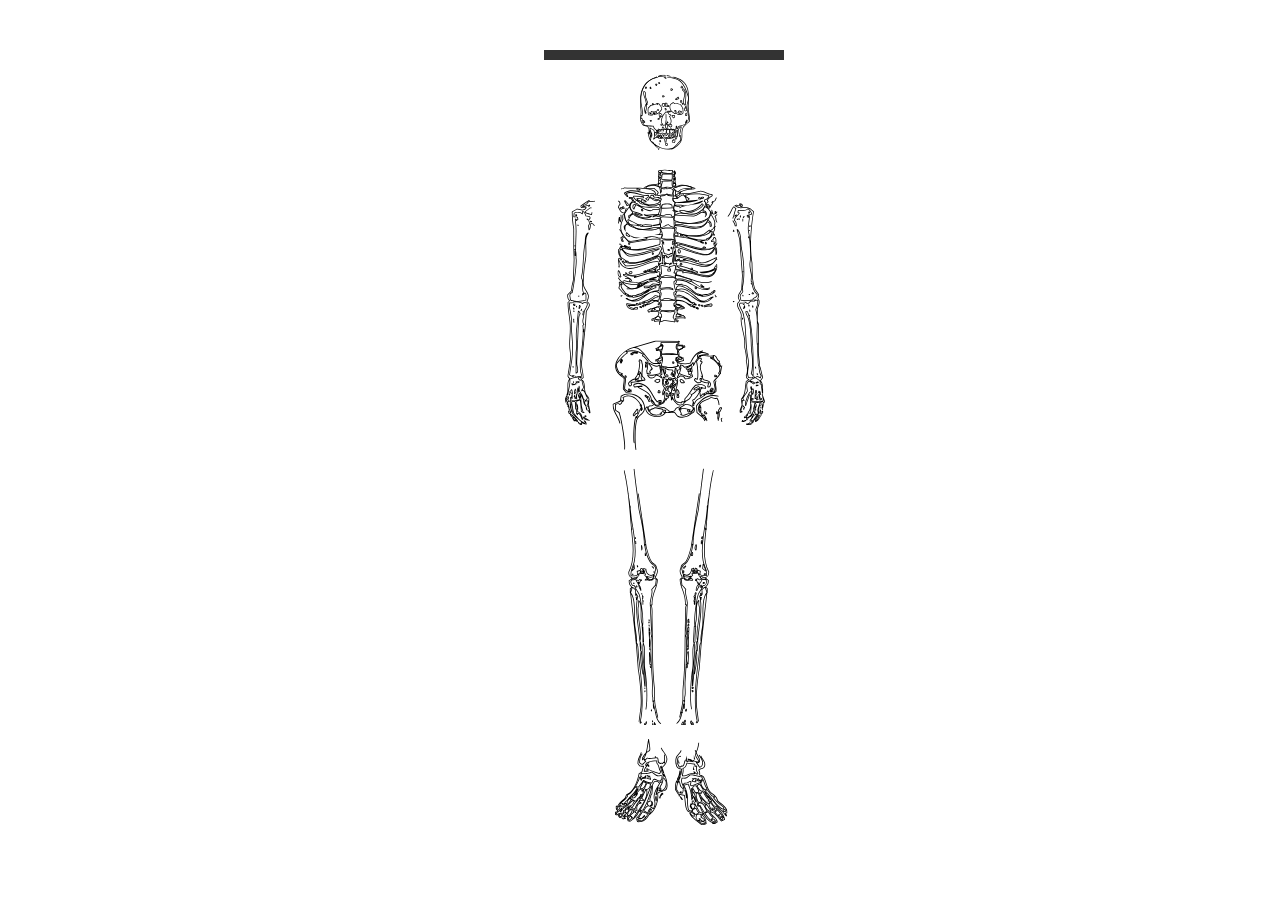
==== commit ffc1b233: "Update index.html" ====
--- a/index.html
+++ b/index.html
@@ -738,6 +738,26 @@
 </button>
 
 
+
+
+ <div id="progress-wrapper">
+  <div id="progress-bar-bg">
+    <div id="progress-bar"></div>
+  </div>
+ <div id="progress-text">0 / 7 (0%)</div>
+</div>
+
+
+
+
+<div id="loading-overlay" class="hidden">
+  <div id="loading-text">音源を読み込んでいます…</div>
+  <div id="loading-progress">0 / 7</div>
+</div>
+
+
+
+
 <script src="script.js" defer></script>
 </body>
 </html>
--- a/style.css
+++ b/style.css
@@ -1,6 +1,8 @@
 /* =========================
    GLOBAL
 ========================= */
+
+
 
 * {
   box-sizing: border-box;
@@ -11,7 +13,6 @@
   margin: 0;
   width: 100%;
   height: 100%;
-  overscroll-behavior: none;
 }
 
 
@@ -32,15 +33,14 @@
 ========================= */
 
 #skeleton-scale {
-  position: relative;
+  position: relative;   /* ← fixed をやめる */
   width: 100vw;
-  overflow: visible;
-   position: fixed;
-  inset: 0;
+  height: 100svh;       /* ← iOS用 “実表示高さ” */
   display: flex;
   justify-content: center;
-  align-items: flex-end;
+  align-items: center;  /* ← 中央基準 */
   overflow: hidden;
+    pointer-events: auto;
 }
 
 #skeleton {
@@ -51,11 +51,9 @@
 }
 
 #skeleton-inner {
-  transform: scale(0.25);
   transform-origin: bottom center;
-}
-
-
+  transform: scale(0.25) translateY(8%);
+}
 
 
 
@@ -249,13 +247,6 @@
 }
 
 
-#progress-wrapper {
-  top: 0 !important;
-  left: 0 !important;
-  transform: none !important;
-  background: lime; /* デバッグ用 */
-}
-
 
 
 #progress-wrapper {
@@ -318,6 +309,15 @@
   font-size: 14px;
 }
 
+
+@media (max-width: 768px) {
+  #skeleton-inner {
+    transform: scale(0.16) translateY(6%);
+  }
+}
+
+
+
 /*
 svg.bone {
   outline: 1px dashed rgba(255,0,0,0.2);
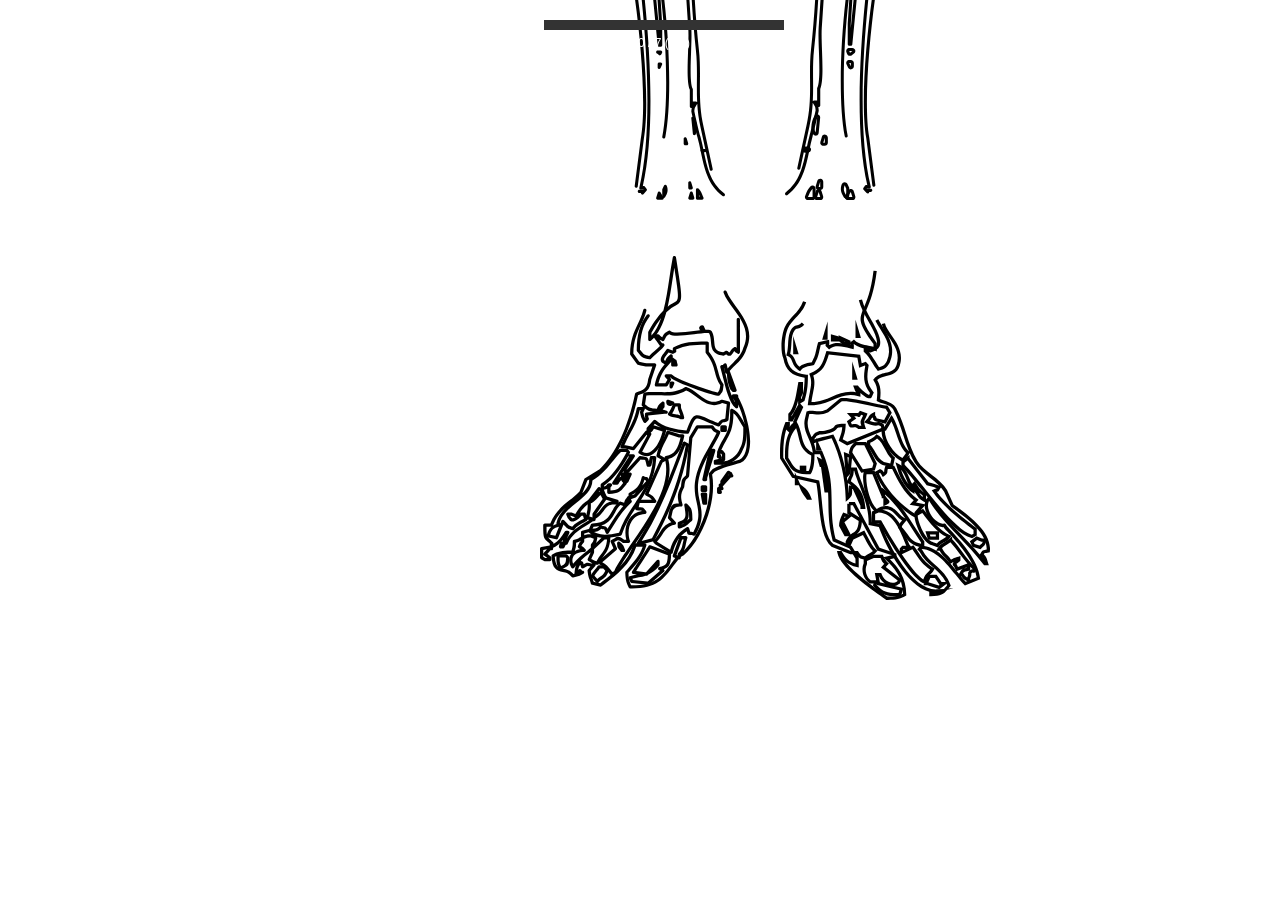
==== commit 94858665: "Update index.html" ====
--- a/index.html
+++ b/index.html
@@ -1,8 +1,9 @@
 <html lang="ja">
- 
+  
 <head>
-   <meta name="viewport" content="width=device-width, initial-scale=1.0">
+
   <meta charset="UTF-8">
+    <meta name="viewport" content="width=device-width, initial-scale=1.0">
   <title>BONE DEMO</title>
   <link rel="stylesheet" href="style.css">
 </head>
@@ -13,7 +14,7 @@
 
 <div id="skeleton-scale">
 <div id="skeleton">
-<div id="skeleton-inner">
+
   
 <div class="bone" id="bone-1">
    <svg xmlns="http://www.w3.org/2000/svg" viewBox="0 0 274.52 209.78">
@@ -721,7 +722,7 @@
 </div>
 
 
-</div>    
+
 </div>
 </div>
 
@@ -739,8 +740,7 @@
 
 
 
-
- <div id="progress-wrapper">
+<div id="progress-wrapper">
   <div id="progress-bar-bg">
     <div id="progress-bar"></div>
   </div>
@@ -753,9 +753,12 @@
 <div id="loading-overlay" class="hidden">
   <div id="loading-text">音源を読み込んでいます…</div>
   <div id="loading-progress">0 / 7</div>
-</div>
-
-
+
+  <!-- ★ 最終再生ボタンは overlay 内だけ -->
+  <button id="overlay-play-button" class="hidden">
+    ▶ 再生を開始
+  </button>
+</div>
 
 
 <script src="script.js" defer></script>
--- a/style.css
+++ b/style.css
@@ -252,7 +252,7 @@
 #progress-wrapper {
   position: fixed;
   left: 50%;
-  top: 50px;
+  top: 20px;
   transform: translateX(-40%);
   width: 240px;
   z-index: 5000;
@@ -288,35 +288,55 @@
   position: fixed;
   inset: 0;
   background: rgba(0,0,0,0.85);
-  color: white;
+  z-index: 9999;
+
   display: flex;
   flex-direction: column;
   align-items: center;
   justify-content: center;
-  z-index: 2000;
+
+  color: white;
 }
 
 #loading-overlay.hidden {
   display: none;
 }
 
+/* 準備完了テキスト */
 #loading-text {
+  font-size: 16px;
   margin-bottom: 12px;
-  font-size: 16px;
-}
-
+}
+
+/* 進捗 */
 #loading-progress {
   font-size: 14px;
-}
+  margin-bottom: 24px;
+}
+
+/* 最終再生ボタン */
+#overlay-play-button {
+  padding: 14px 26px;
+  font-size: 16px;
+  background: red;
+  color: white;
+  border: none;
+  cursor: pointer;
+}
+
+#overlay-play-button.hidden {
+  display: none;
+}
+
+
 
 
 @media (max-width: 768px) {
   #skeleton-inner {
-    transform: scale(0.16) translateY(6%);
+ transform-origin: bottom center;
+    transform: scale(0.15) translateY(6%);
   }
 }
-
-
 
 /*
 svg.bone {
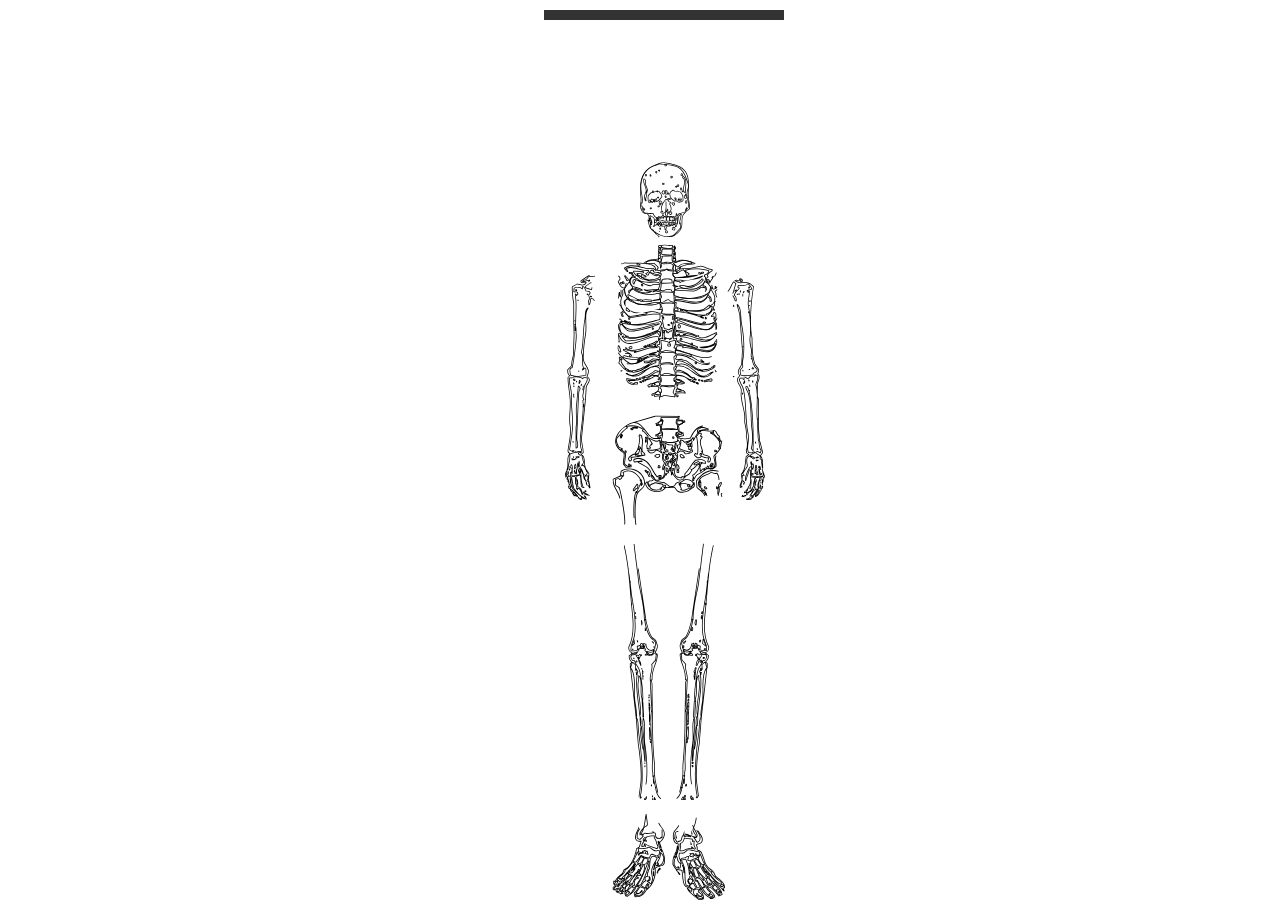
==== commit 3d59fee4: "Update index.html" ====
--- a/index.html
+++ b/index.html
@@ -729,7 +729,7 @@
 
 
 <div id="audio-panel" class="hidden">
-  <h3 id="audio-panel-title">SELECT AUDIO </h3>
+  <h3 id="audio-panel-title">SELECT AUDIO (5 min preview) </h3>
   <ul id="audio-list"></ul>
 </div>
 
@@ -756,9 +756,40 @@
 
   <!-- ★ 最終再生ボタンは overlay 内だけ -->
   <button id="overlay-play-button" class="hidden">
-    ▶ 再生を開始
+    ▶ Start playback and recording
   </button>
 </div>
+
+
+
+
+<!-- 録音メタ情報入力 -->
+<div id="record-meta" class="hidden">
+  <h2>録音情報を入力してください</h2>
+
+  <label>
+    name:
+    <input type="text" id="meta-name">
+  </label>
+
+  <label>
+    location:
+    <input type="text" id="meta-location">
+  </label>
+
+  <label>
+    bone name:
+    <input type="text" id="meta-bone">
+  </label>
+
+  <button id="upload-button">アップロード</button>
+
+  <div id="upload-status"></div>
+  <div id="upload-bar-bg">
+    <div id="upload-bar"></div>
+  </div>
+</div>
+
 
 
 <script src="script.js" defer></script>
--- a/style.css
+++ b/style.css
@@ -33,43 +33,43 @@
 ========================= */
 
 #skeleton-scale {
-  position: relative;   /* ← fixed をやめる */
-  width: 100vw;
-  height: 100svh;       /* ← iOS用 “実表示高さ” */
+  position: relative;
+  height: 100svh;
+  overflow-y: auto;
   display: flex;
   justify-content: center;
-  align-items: center;  /* ← 中央基準 */
-  overflow: hidden;
-    pointer-events: auto;
-}
-
-#skeleton {
-  position: absolute;
-  left: 50%;
-  bottom: 0;
-    transform: translateX(-50%);
-}
-
-#skeleton-inner {
+  padding-top: 20vh; /* ← ここで下基準を演出 */
+}
+
+#skeleton { 
+  margin-top: auto; 
+  position:relative;
+  width: 400px;  
+  height:600px;   /* ← 実サイズを固定で与える */
+  /* ← 骨全身が収まる高さ */
+
+  transform: scale(0.25);
   transform-origin: bottom center;
-  transform: scale(0.25) translateY(8%);
-}
+
+}
+
+
 
 
 
 
 #bone-1 {
-  position: absolute;
-  left: 50%;
-  bottom: 300px;
-  transform: translateX(-100px);
+position: absolute;
+  left: 50%;
+  bottom: 0px;
+  transform: translateX(-110px);
   width: 450px;
 }
 
 #bone-2{
   position: absolute;
  left: 50%;
-  bottom: 700px;
+  bottom: 400px;
   transform: translateX(-65px);
   width: 150px;
 }
@@ -77,7 +77,7 @@
 #bone-3{
   position: absolute;
  left: 50%;
-  bottom: 700px;
+  bottom: 400px;
   transform: translateX(145px);
   width: 150px;
 }
@@ -86,7 +86,7 @@
 #bone-4{
   position: absolute;
  left: 50%;
-  bottom: 1800px;
+  bottom: 1500px;
   transform: translateX(-110px);
   width: 440px;
 }
@@ -95,7 +95,7 @@
 #bone-5{
   position: absolute;
  left: 50%;
-  bottom: 1900px;
+  bottom: 1600px;
   transform: translateX(-300px);
   width: 120px;
 }
@@ -104,7 +104,7 @@
 #bone-6 {
   position: absolute;
   left: 50%;
-  bottom: 1900px;
+  bottom: 1600px;
   transform: translateX(350px);
   width: 150px;
  
@@ -115,7 +115,7 @@
   position: absolute;
  left: 50%;
  transform: translateX(-90px); 
-  bottom: 2300px;
+  bottom: 2000px;
   width: 400px;
   
 }
@@ -124,7 +124,7 @@
 #bone-8{
   position: absolute;
   left: 50%;
-  bottom: 3000px;
+  bottom: 2650px;
   transform: translateX(0px);
   width: 200px;
 }
@@ -187,24 +187,28 @@
   position: fixed;
   right: 20px;
   bottom: 20px;
+
   width: 320px;
-  max-height: 60vh;
+  max-height: 65vh;          /* ← 画面の6割まで */
+  overflow-y: auto;              /* ← 追加 */
+  -webkit-overflow-scrolling: touch;        /* 外ははみ出さない */
+
+  background: rgba(0,0,0,0.85);
+  color: white;
+  padding: 12px;
+  border-radius: 6px;
+  z-index: 1001;
+}
+
+#audio-panel.hidden {
+  display: none;
+}
+
+#audio-list {
+ max-height: calc(60vh - 60px); /* タイトル分を引く */
   overflow-y: auto;
-  background: rgba(0,0,0,0.85);
-  color: white;
-  padding: 12px;
-  font-size: 12px;
-  z-index: 999;
-}
-
-#audio-panel.hidden {
-  display: none;
-}
-
-#audio-list {
-  list-style: none;
+  margin: 0;
   padding: 0;
-  margin: 0;
 }
 
 #audio-list li {
@@ -252,7 +256,7 @@
 #progress-wrapper {
   position: fixed;
   left: 50%;
-  top: 20px;
+  top: 10px;
   transform: translateX(-40%);
   width: 240px;
   z-index: 5000;
@@ -331,10 +335,51 @@
 
 
 
+
+#record-meta {
+  position: fixed;
+  inset: 0;
+  background: #fff;
+  z-index: 10000;
+  padding: 40px;
+}
+
+#record-meta.hidden {
+  display: none;
+}
+
+#record-meta label {
+  display: block;
+  margin-bottom: 12px;
+}
+
+#upload-bar-bg {
+  width: 100%;
+  height: 10px;
+  background: #ddd;
+  margin-top: 12px;
+}
+
+#upload-bar {
+  width: 0%;
+  height: 100%;
+  background: red;
+}
+
+
+
+
+
+
+@media (max-width: 1024px) {
+  #skeleton {
+    transform: scale(0.21);
+  }
+}
+
 @media (max-width: 768px) {
-  #skeleton-inner {
- transform-origin: bottom center;
-    transform: scale(0.15) translateY(6%);
+  #skeleton {
+    transform: scale(0.16);
   }
 }
 
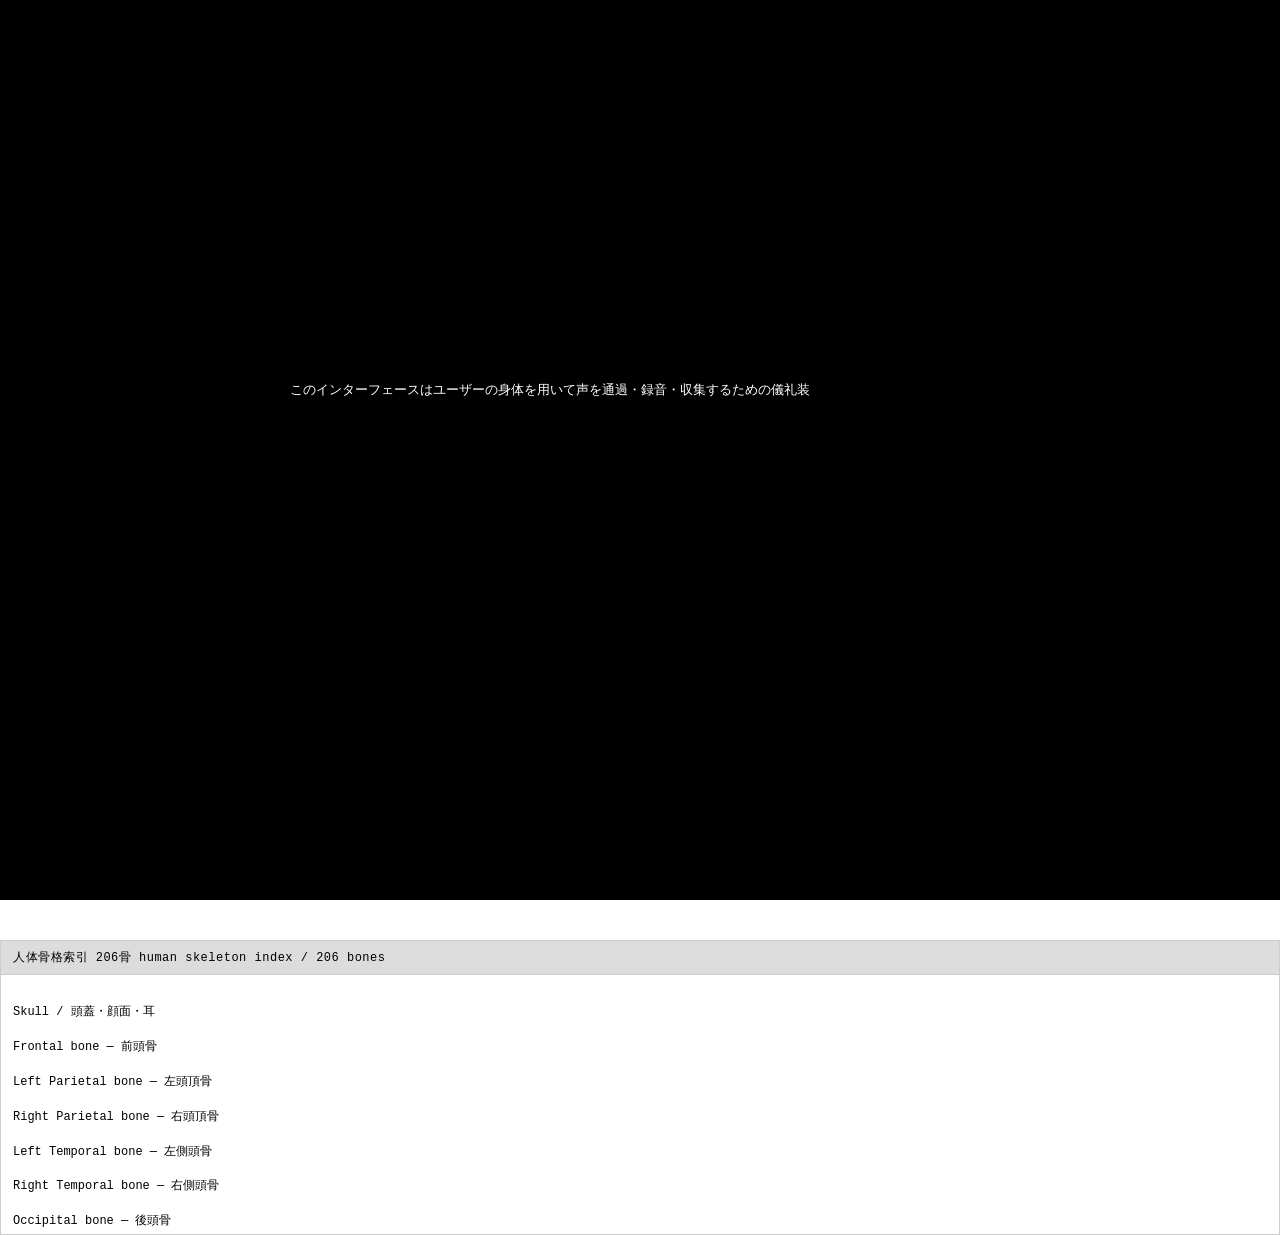
==== commit 8e532714: "Update index.html" ====
--- a/index.html
+++ b/index.html
@@ -728,6 +728,473 @@
 
 
 
+
+
+
+
+
+<div id="bone-index-panel">
+
+<div id="bone-index-header">
+人体骨格索引 206骨
+human skeleton index / 206 bones
+</div>
+
+<div id="bone-index-content">
+Skull / 頭蓋・顔面・耳
+
+Frontal bone — 前頭骨
+
+Left Parietal bone — 左頭頂骨
+
+Right Parietal bone — 右頭頂骨
+
+Left Temporal bone — 左側頭骨
+
+Right Temporal bone — 右側頭骨
+
+Occipital bone — 後頭骨
+
+Sphenoid bone — 蝶形骨
+
+Ethmoid bone — 篩骨
+
+Left Nasal bone — 左鼻骨
+
+Right Nasal bone — 右鼻骨
+
+Left Maxilla — 左上顎骨
+
+Right Maxilla — 右上顎骨
+
+Left Zygomatic bone — 左頬骨
+
+Right Zygomatic bone — 右頬骨
+
+Left Lacrimal bone — 左涙骨
+
+Right Lacrimal bone — 右涙骨
+
+Left Palatine bone — 左口蓋骨
+
+Right Palatine bone — 右口蓋骨
+
+Left Inferior nasal concha — 左下鼻甲介
+
+Right Inferior nasal concha — 右下鼻甲介
+
+Vomer — 鋤骨
+
+Mandible — 下顎骨
+
+Left Malleus — 左槌骨
+
+Right Malleus — 右槌骨
+
+Left Incus — 左砧骨
+
+Right Incus — 右砧骨
+
+Left Stapes — 左鐙骨
+
+Right Stapes — 右鐙骨
+
+Hyoid bone — 舌骨
+
+Vertebral Column / 脊柱
+
+C1 Atlas — 第1頸椎（環椎）
+
+C2 Axis — 第2頸椎（軸椎）
+
+C3 Cervical vertebra — 第3頸椎
+
+C4 Cervical vertebra — 第4頸椎
+
+C5 Cervical vertebra — 第5頸椎
+
+C6 Cervical vertebra — 第6頸椎
+
+C7 Cervical vertebra — 第7頸椎
+
+T1 Thoracic vertebra — 第1胸椎
+
+T2 Thoracic vertebra — 第2胸椎
+
+T3 Thoracic vertebra — 第3胸椎
+
+T4 Thoracic vertebra — 第4胸椎
+
+T5 Thoracic vertebra — 第5胸椎
+
+T6 Thoracic vertebra — 第6胸椎
+
+T7 Thoracic vertebra — 第7胸椎
+
+T8 Thoracic vertebra — 第8胸椎
+
+T9 Thoracic vertebra — 第9胸椎
+
+T10 Thoracic vertebra — 第10胸椎
+
+T11 Thoracic vertebra — 第11胸椎
+
+T12 Thoracic vertebra — 第12胸椎
+
+L1 Lumbar vertebra — 第1腰椎
+
+L2 Lumbar vertebra — 第2腰椎
+
+L3 Lumbar vertebra — 第3腰椎
+
+L4 Lumbar vertebra — 第4腰椎
+
+L5 Lumbar vertebra — 第5腰椎
+
+Sacrum — 仙骨
+
+Coccyx — 尾骨
+
+Thoracic Cage / 胸郭
+
+Sternum — 胸骨
+
+Left Rib 1 — 左第1肋骨
+
+Right Rib 1 — 右第1肋骨
+
+Left Rib 2 — 左第2肋骨
+
+Right Rib 2 — 右第2肋骨
+
+Left Rib 3 — 左第3肋骨
+
+Right Rib 3 — 右第3肋骨
+
+Left Rib 4 — 左第4肋骨
+
+Right Rib 4 — 右第4肋骨
+
+Left Rib 5 — 左第5肋骨
+
+Right Rib 5 — 右第5肋骨
+
+Left Rib 6 — 左第6肋骨
+
+Right Rib 6 — 右第6肋骨
+
+Left Rib 7 — 左第7肋骨
+
+Right Rib 7 — 右第7肋骨
+
+Left Rib 8 — 左第8肋骨
+
+Right Rib 8 — 右第8肋骨
+
+Left Rib 9 — 左第9肋骨
+
+Right Rib 9 — 右第9肋骨
+
+Left Rib 10 — 左第10肋骨
+
+Right Rib 10 — 右第10肋骨
+
+Left Rib 11 — 左第11肋骨
+
+Right Rib 11 — 右第11肋骨
+
+Left Rib 12 — 左第12肋骨
+
+Right Rib 12 — 右第12肋骨
+
+Pectoral Girdle / 肩帯
+
+Left Clavicle — 左鎖骨
+
+Right Clavicle — 右鎖骨
+
+Left Scapula — 左肩甲骨
+
+Right Scapula — 右肩甲骨
+
+Upper Limbs / 上肢
+
+Left Humerus — 左上腕骨
+
+Right Humerus — 右上腕骨
+
+Left Radius — 左橈骨
+
+Right Radius — 右橈骨
+
+Left Ulna — 左尺骨
+
+Right Ulna — 右尺骨
+
+Carpal Bones / 手根骨
+
+Left Scaphoid — 左舟状骨
+
+Right Scaphoid — 右舟状骨
+
+Left Lunate — 左月状骨
+
+Right Lunate — 右月状骨
+
+Left Triquetrum — 左三角骨
+
+Right Triquetrum — 右三角骨
+
+Left Pisiform — 左豆状骨
+
+Right Pisiform — 右豆状骨
+
+Left Trapezium — 左大菱形骨
+
+Right Trapezium — 右大菱形骨
+
+Left Trapezoid — 左小菱形骨
+
+Right Trapezoid — 右小菱形骨
+
+Left Capitate — 左有頭骨
+
+Right Capitate — 右有頭骨
+
+Left Hamate — 左有鉤骨
+
+Right Hamate — 右有鉤骨
+
+Metacarpals / 中手骨
+
+Left First metacarpal — 左第1中手骨
+
+Right First metacarpal — 右第1中手骨
+
+Left Second metacarpal — 左第2中手骨
+
+Right Second metacarpal — 右第2中手骨
+
+Left Third metacarpal — 左第3中手骨
+
+Right Third metacarpal — 右第3中手骨
+
+Left Fourth metacarpal — 左第4中手骨
+
+Right Fourth metacarpal — 右第4中手骨
+
+Left Fifth metacarpal — 左第5中手骨
+
+Right Fifth metacarpal — 右第5中手骨
+
+Hand Phalanges / 手指骨
+
+Left Proximal phalanx of thumb — 左母指基節骨
+
+Right Proximal phalanx of thumb — 右母指基節骨
+
+Left Distal phalanx of thumb — 左母指末節骨
+
+Right Distal phalanx of thumb — 右母指末節骨
+
+Left Proximal phalanx of index finger — 左示指基節骨
+
+Right Proximal phalanx of index finger — 右示指基節骨
+
+Left Middle phalanx of index finger — 左示指中節骨
+
+Right Middle phalanx of index finger — 右示指中節骨
+
+Left Distal phalanx of index finger — 左示指末節骨
+
+Right Distal phalanx of index finger — 右示指末節骨
+
+Left Proximal phalanx of middle finger — 左中指基節骨
+
+Right Proximal phalanx of middle finger — 右中指基節骨
+
+Left Middle phalanx of middle finger — 左中指中節骨
+
+Right Middle phalanx of middle finger — 右中指中節骨
+
+Left Distal phalanx of middle finger — 左中指末節骨
+
+Right Distal phalanx of middle finger — 右中指末節骨
+
+Left Proximal phalanx of ring finger — 左環指基節骨
+
+Right Proximal phalanx of ring finger — 右環指基節骨
+
+Left Middle phalanx of ring finger — 左環指中節骨
+
+Right Middle phalanx of ring finger — 右環指中節骨
+
+Left Distal phalanx of ring finger — 左環指末節骨
+
+Right Distal phalanx of ring finger — 右環指末節骨
+
+Left Proximal phalanx of little finger — 左小指基節骨
+
+Right Proximal phalanx of little finger — 右小指基節骨
+
+Left Middle phalanx of little finger — 左小指中節骨
+
+Right Middle phalanx of little finger — 右小指中節骨
+
+Left Distal phalanx of little finger — 左小指末節骨
+
+Right Distal phalanx of little finger — 右小指末節骨
+
+Pelvic Girdle / 骨盤帯
+
+Left Hip bone — 左寛骨
+
+Right Hip bone — 右寛骨
+
+Lower Limbs / 下肢
+
+Left Femur — 左大腿骨
+
+Right Femur — 右大腿骨
+
+Left Patella — 左膝蓋骨
+
+Right Patella — 右膝蓋骨
+
+Left Tibia — 左脛骨
+
+Right Tibia — 右脛骨
+
+Left Fibula — 左腓骨
+
+Right Fibula — 右腓骨
+
+Tarsal Bones / 足根骨
+
+Left Calcaneus — 左踵骨
+
+Right Calcaneus — 右踵骨
+
+Left Talus — 左距骨
+
+Right Talus — 右距骨
+
+Left Navicular — 左舟状骨
+
+Right Navicular — 右舟状骨
+
+Left Medial cuneiform — 左内側楔状骨
+
+Right Medial cuneiform — 右内側楔状骨
+
+Left Intermediate cuneiform — 左中間楔状骨
+
+Right Intermediate cuneiform — 右中間楔状骨
+
+Left Lateral cuneiform — 左外側楔状骨
+
+Right Lateral cuneiform — 右外側楔状骨
+
+Left Cuboid — 左立方骨
+
+Right Cuboid — 右立方骨
+
+Metatarsals / 中足骨
+
+Left First metatarsal — 左第1中足骨
+
+Right First metatarsal — 右第1中足骨
+
+Left Second metatarsal — 左第2中足骨
+
+Right Second metatarsal — 右第2中足骨
+
+Left Third metatarsal — 左第3中足骨
+
+Right Third metatarsal — 右第3中足骨
+
+Left Fourth metatarsal — 左第4中足骨
+
+Right Fourth metatarsal — 右第4中足骨
+
+Left Fifth metatarsal — 左第5中足骨
+
+Right Fifth metatarsal — 右第5中足骨
+
+Foot Phalanges / 足趾骨
+
+Left Proximal phalanx of great toe — 左母趾基節骨
+
+Right Proximal phalanx of great toe — 右母趾基節骨
+
+Left Distal phalanx of great toe — 左母趾末節骨
+
+Right Distal phalanx of great toe — 右母趾末節骨
+
+Left Proximal phalanx of second toe — 左第2趾基節骨
+
+Right Proximal phalanx of second toe — 右第2趾基節骨
+
+Left Middle phalanx of second toe — 左第2趾中節骨
+
+Right Middle phalanx of second toe — 右第2趾中節骨
+
+Left Distal phalanx of second toe — 左第2趾末節骨
+
+Right Distal phalanx of second toe — 右第2趾末節骨
+
+Left Proximal phalanx of third toe — 左第3趾基節骨
+
+Right Proximal phalanx of third toe — 右第3趾基節骨
+
+Left Middle phalanx of third toe — 左第3趾中節骨
+
+Right Middle phalanx of third toe — 右第3趾中節骨
+
+Left Distal phalanx of third toe — 左第3趾末節骨
+
+Right Distal phalanx of third toe — 右第3趾末節骨
+
+Left Proximal phalanx of fourth toe — 左第4趾基節骨
+
+Right Proximal phalanx of fourth toe — 右第4趾基節骨
+
+Left Middle phalanx of fourth toe — 左第4趾中節骨
+
+Right Middle phalanx of fourth toe — 右第4趾中節骨
+
+Left Distal phalanx of fourth toe — 左第4趾末節骨
+
+Right Distal phalanx of fourth toe — 右第4趾末節骨
+
+Left Proximal phalanx of fifth toe — 左第5趾基節骨
+
+Right Proximal phalanx of fifth toe — 右第5趾基節骨
+
+Left Middle phalanx of fifth toe — 左第5趾中節骨
+
+Right Middle phalanx of fifth toe — 右第5趾中節骨
+
+Left Distal phalanx of fifth toe — 左第5趾末節骨
+
+Right Distal phalanx of fifth toe — 右第5趾末節骨
+
+</div>
+
+</div>
+
+
+
+
+
+
+
+
+
+
+
+
+
 <div id="audio-panel" class="hidden">
   <h3 id="audio-panel-title">SELECT AUDIO (5 min preview) </h3>
   <ul id="audio-list"></ul>
@@ -765,32 +1232,540 @@
 
 <!-- 録音メタ情報入力 -->
 <div id="record-meta" class="hidden">
-  <h2>録音情報を入力してください</h2>
+
+  <h2>録音情報を入力してください(日本語だとエラーが出ます) </h2>
 
   <label>
-    name:
-    <input type="text" id="meta-name">
+    Username
+    <input 
+      type="text"
+      id="meta-name"
+      inputmode="latin"
+      placeholder="Your Username"
+    >
+    <div class="inputNote">Use alphabet characters only (A–Z)</div>
   </label>
 
   <label>
-    location:
-    <input type="text" id="meta-location">
+    Location (where you recorded this voice)
+    <input 
+      type="text"
+      id="meta-location"
+      placeholder="Kyoto / Shibuya-Ku / Sapporo / etc..."
+    >
   </label>
 
   <label>
-    bone name:
-    <input type="text" id="meta-bone">
+    Bone name (which bone this voice belongs to)
+    <input 
+      type="text"
+      id="meta-bone"
+      placeholder="Skull / Rib / Spine / Right Hand / etc..."
+    >
   </label>
 
-  <button id="upload-button">アップロード</button>
+  <button id="upload-button">Upload</button>
 
   <div id="upload-status"></div>
+
   <div id="upload-bar-bg">
     <div id="upload-bar"></div>
   </div>
-</div>
-
-
+
+
+
+<div id="bone-index-panel">
+
+<div id="bone-index-header">
+人体骨格索引 206骨
+human skeleton index / 206 bones
+</div>
+
+<div id="bone-index-content">
+
+
+Skull / 頭蓋・顔面・耳
+
+Frontal bone — 前頭骨
+
+Left Parietal bone — 左頭頂骨
+
+Right Parietal bone — 右頭頂骨
+
+Left Temporal bone — 左側頭骨
+
+Right Temporal bone — 右側頭骨
+
+Occipital bone — 後頭骨
+
+Sphenoid bone — 蝶形骨
+
+Ethmoid bone — 篩骨
+
+Left Nasal bone — 左鼻骨
+
+Right Nasal bone — 右鼻骨
+
+Left Maxilla — 左上顎骨
+
+Right Maxilla — 右上顎骨
+
+Left Zygomatic bone — 左頬骨
+
+Right Zygomatic bone — 右頬骨
+
+Left Lacrimal bone — 左涙骨
+
+Right Lacrimal bone — 右涙骨
+
+Left Palatine bone — 左口蓋骨
+
+Right Palatine bone — 右口蓋骨
+
+Left Inferior nasal concha — 左下鼻甲介
+
+Right Inferior nasal concha — 右下鼻甲介
+
+Vomer — 鋤骨
+
+Mandible — 下顎骨
+
+Left Malleus — 左槌骨
+
+Right Malleus — 右槌骨
+
+Left Incus — 左砧骨
+
+Right Incus — 右砧骨
+
+Left Stapes — 左鐙骨
+
+Right Stapes — 右鐙骨
+
+Hyoid bone — 舌骨
+
+Vertebral Column / 脊柱
+
+C1 Atlas — 第1頸椎（環椎）
+
+C2 Axis — 第2頸椎（軸椎）
+
+C3 Cervical vertebra — 第3頸椎
+
+C4 Cervical vertebra — 第4頸椎
+
+C5 Cervical vertebra — 第5頸椎
+
+C6 Cervical vertebra — 第6頸椎
+
+C7 Cervical vertebra — 第7頸椎
+
+T1 Thoracic vertebra — 第1胸椎
+
+T2 Thoracic vertebra — 第2胸椎
+
+T3 Thoracic vertebra — 第3胸椎
+
+T4 Thoracic vertebra — 第4胸椎
+
+T5 Thoracic vertebra — 第5胸椎
+
+T6 Thoracic vertebra — 第6胸椎
+
+T7 Thoracic vertebra — 第7胸椎
+
+T8 Thoracic vertebra — 第8胸椎
+
+T9 Thoracic vertebra — 第9胸椎
+
+T10 Thoracic vertebra — 第10胸椎
+
+T11 Thoracic vertebra — 第11胸椎
+
+T12 Thoracic vertebra — 第12胸椎
+
+L1 Lumbar vertebra — 第1腰椎
+
+L2 Lumbar vertebra — 第2腰椎
+
+L3 Lumbar vertebra — 第3腰椎
+
+L4 Lumbar vertebra — 第4腰椎
+
+L5 Lumbar vertebra — 第5腰椎
+
+Sacrum — 仙骨
+
+Coccyx — 尾骨
+
+Thoracic Cage / 胸郭
+
+Sternum — 胸骨
+
+Left Rib 1 — 左第1肋骨
+
+Right Rib 1 — 右第1肋骨
+
+Left Rib 2 — 左第2肋骨
+
+Right Rib 2 — 右第2肋骨
+
+Left Rib 3 — 左第3肋骨
+
+Right Rib 3 — 右第3肋骨
+
+Left Rib 4 — 左第4肋骨
+
+Right Rib 4 — 右第4肋骨
+
+Left Rib 5 — 左第5肋骨
+
+Right Rib 5 — 右第5肋骨
+
+Left Rib 6 — 左第6肋骨
+
+Right Rib 6 — 右第6肋骨
+
+Left Rib 7 — 左第7肋骨
+
+Right Rib 7 — 右第7肋骨
+
+Left Rib 8 — 左第8肋骨
+
+Right Rib 8 — 右第8肋骨
+
+Left Rib 9 — 左第9肋骨
+
+Right Rib 9 — 右第9肋骨
+
+Left Rib 10 — 左第10肋骨
+
+Right Rib 10 — 右第10肋骨
+
+Left Rib 11 — 左第11肋骨
+
+Right Rib 11 — 右第11肋骨
+
+Left Rib 12 — 左第12肋骨
+
+Right Rib 12 — 右第12肋骨
+
+Pectoral Girdle / 肩帯
+
+Left Clavicle — 左鎖骨
+
+Right Clavicle — 右鎖骨
+
+Left Scapula — 左肩甲骨
+
+Right Scapula — 右肩甲骨
+
+Upper Limbs / 上肢
+
+Left Humerus — 左上腕骨
+
+Right Humerus — 右上腕骨
+
+Left Radius — 左橈骨
+
+Right Radius — 右橈骨
+
+Left Ulna — 左尺骨
+
+Right Ulna — 右尺骨
+
+Carpal Bones / 手根骨
+
+Left Scaphoid — 左舟状骨
+
+Right Scaphoid — 右舟状骨
+
+Left Lunate — 左月状骨
+
+Right Lunate — 右月状骨
+
+Left Triquetrum — 左三角骨
+
+Right Triquetrum — 右三角骨
+
+Left Pisiform — 左豆状骨
+
+Right Pisiform — 右豆状骨
+
+Left Trapezium — 左大菱形骨
+
+Right Trapezium — 右大菱形骨
+
+Left Trapezoid — 左小菱形骨
+
+Right Trapezoid — 右小菱形骨
+
+Left Capitate — 左有頭骨
+
+Right Capitate — 右有頭骨
+
+Left Hamate — 左有鉤骨
+
+Right Hamate — 右有鉤骨
+
+Metacarpals / 中手骨
+
+Left First metacarpal — 左第1中手骨
+
+Right First metacarpal — 右第1中手骨
+
+Left Second metacarpal — 左第2中手骨
+
+Right Second metacarpal — 右第2中手骨
+
+Left Third metacarpal — 左第3中手骨
+
+Right Third metacarpal — 右第3中手骨
+
+Left Fourth metacarpal — 左第4中手骨
+
+Right Fourth metacarpal — 右第4中手骨
+
+Left Fifth metacarpal — 左第5中手骨
+
+Right Fifth metacarpal — 右第5中手骨
+
+Hand Phalanges / 手指骨
+
+Left Proximal phalanx of thumb — 左母指基節骨
+
+Right Proximal phalanx of thumb — 右母指基節骨
+
+Left Distal phalanx of thumb — 左母指末節骨
+
+Right Distal phalanx of thumb — 右母指末節骨
+
+Left Proximal phalanx of index finger — 左示指基節骨
+
+Right Proximal phalanx of index finger — 右示指基節骨
+
+Left Middle phalanx of index finger — 左示指中節骨
+
+Right Middle phalanx of index finger — 右示指中節骨
+
+Left Distal phalanx of index finger — 左示指末節骨
+
+Right Distal phalanx of index finger — 右示指末節骨
+
+Left Proximal phalanx of middle finger — 左中指基節骨
+
+Right Proximal phalanx of middle finger — 右中指基節骨
+
+Left Middle phalanx of middle finger — 左中指中節骨
+
+Right Middle phalanx of middle finger — 右中指中節骨
+
+Left Distal phalanx of middle finger — 左中指末節骨
+
+Right Distal phalanx of middle finger — 右中指末節骨
+
+Left Proximal phalanx of ring finger — 左環指基節骨
+
+Right Proximal phalanx of ring finger — 右環指基節骨
+
+Left Middle phalanx of ring finger — 左環指中節骨
+
+Right Middle phalanx of ring finger — 右環指中節骨
+
+Left Distal phalanx of ring finger — 左環指末節骨
+
+Right Distal phalanx of ring finger — 右環指末節骨
+
+Left Proximal phalanx of little finger — 左小指基節骨
+
+Right Proximal phalanx of little finger — 右小指基節骨
+
+Left Middle phalanx of little finger — 左小指中節骨
+
+Right Middle phalanx of little finger — 右小指中節骨
+
+Left Distal phalanx of little finger — 左小指末節骨
+
+Right Distal phalanx of little finger — 右小指末節骨
+
+Pelvic Girdle / 骨盤帯
+
+Left Hip bone — 左寛骨
+
+Right Hip bone — 右寛骨
+
+Lower Limbs / 下肢
+
+Left Femur — 左大腿骨
+
+Right Femur — 右大腿骨
+
+Left Patella — 左膝蓋骨
+
+Right Patella — 右膝蓋骨
+
+Left Tibia — 左脛骨
+
+Right Tibia — 右脛骨
+
+Left Fibula — 左腓骨
+
+Right Fibula — 右腓骨
+
+Tarsal Bones / 足根骨
+
+Left Calcaneus — 左踵骨
+
+Right Calcaneus — 右踵骨
+
+Left Talus — 左距骨
+
+Right Talus — 右距骨
+
+Left Navicular — 左舟状骨
+
+Right Navicular — 右舟状骨
+
+Left Medial cuneiform — 左内側楔状骨
+
+Right Medial cuneiform — 右内側楔状骨
+
+Left Intermediate cuneiform — 左中間楔状骨
+
+Right Intermediate cuneiform — 右中間楔状骨
+
+Left Lateral cuneiform — 左外側楔状骨
+
+Right Lateral cuneiform — 右外側楔状骨
+
+Left Cuboid — 左立方骨
+
+Right Cuboid — 右立方骨
+
+Metatarsals / 中足骨
+
+Left First metatarsal — 左第1中足骨
+
+Right First metatarsal — 右第1中足骨
+
+Left Second metatarsal — 左第2中足骨
+
+Right Second metatarsal — 右第2中足骨
+
+Left Third metatarsal — 左第3中足骨
+
+Right Third metatarsal — 右第3中足骨
+
+Left Fourth metatarsal — 左第4中足骨
+
+Right Fourth metatarsal — 右第4中足骨
+
+Left Fifth metatarsal — 左第5中足骨
+
+Right Fifth metatarsal — 右第5中足骨
+
+Foot Phalanges / 足趾骨
+
+Left Proximal phalanx of great toe — 左母趾基節骨
+
+Right Proximal phalanx of great toe — 右母趾基節骨
+
+Left Distal phalanx of great toe — 左母趾末節骨
+
+Right Distal phalanx of great toe — 右母趾末節骨
+
+Left Proximal phalanx of second toe — 左第2趾基節骨
+
+Right Proximal phalanx of second toe — 右第2趾基節骨
+
+Left Middle phalanx of second toe — 左第2趾中節骨
+
+Right Middle phalanx of second toe — 右第2趾中節骨
+
+Left Distal phalanx of second toe — 左第2趾末節骨
+
+Right Distal phalanx of second toe — 右第2趾末節骨
+
+Left Proximal phalanx of third toe — 左第3趾基節骨
+
+Right Proximal phalanx of third toe — 右第3趾基節骨
+
+Left Middle phalanx of third toe — 左第3趾中節骨
+
+Right Middle phalanx of third toe — 右第3趾中節骨
+
+Left Distal phalanx of third toe — 左第3趾末節骨
+
+Right Distal phalanx of third toe — 右第3趾末節骨
+
+Left Proximal phalanx of fourth toe — 左第4趾基節骨
+
+Right Proximal phalanx of fourth toe — 右第4趾基節骨
+
+Left Middle phalanx of fourth toe — 左第4趾中節骨
+
+Right Middle phalanx of fourth toe — 右第4趾中節骨
+
+Left Distal phalanx of fourth toe — 左第4趾末節骨
+
+Right Distal phalanx of fourth toe — 右第4趾末節骨
+
+Left Proximal phalanx of fifth toe — 左第5趾基節骨
+
+Right Proximal phalanx of fifth toe — 右第5趾基節骨
+
+Left Middle phalanx of fifth toe — 左第5趾中節骨
+
+Right Middle phalanx of fifth toe — 右第5趾中節骨
+
+Left Distal phalanx of fifth toe — 左第5趾末節骨
+
+Right Distal phalanx of fifth toe — 右第5趾末節骨
+
+</div>
+
+</div>
+
+
+
+</div>
+
+
+
+
+
+
+
+
+<div id="introModal">
+
+  <div class="intro-box">
+
+    <pre id="introText"></pre>
+
+    <div id="agreement" style="display:none; margin-top:20px;">
+      <label>
+        <input type="checkbox" id="agreeCheck">
+        I understand and agree to the above notice.
+        上記の内容を理解し、同意します。
+      </label>
+    </div>
+
+    <button id="enterButton" style="display:none;">ENTER</button>
+
+    <div style="height:120px;"></div>
+    
+ 
+  </div>
+
+</div>
+
+
+
+
+
+
+<div id="hintText">Click one of the bones to begin</div>
 
 <script src="script.js" defer></script>
 </body>
--- a/style.css
+++ b/style.css
@@ -21,6 +21,11 @@
   font-family: sans-serif;
   background: #ffffff;
   color: #000;
+
+  -webkit-text-size-adjust:100%;
+  overflow-y:auto;
+  padding-bottom: calc(100px + env(safe-area-inset-bottom));
+  min-height:100dvh;
 }
 
 h1 {
@@ -122,12 +127,22 @@
 
 
 #bone-8{
-  position: absolute;
-  left: 50%;
+  opacity: 0;
+  position: absolute;
+  left: 31%;
   bottom: 2650px;
   transform: translateX(0px);
-  width: 200px;
-}
+  width: 400px;
+  
+}
+
+
+
+
+
+
+
+
 
 
 /* =========================
@@ -167,6 +182,10 @@
   fill: red;
 }
 
+#bone-8 path {
+  fill: red;
+}
+
 /* =========================
    HEAD (LOCKED / SPECIAL)
 ========================= */
@@ -177,6 +196,59 @@
 }
 
 
+
+
+
+
+#bone-index-panel{
+
+width:100%;
+
+margin-top:40px;
+
+font-family:monospace;
+
+border-top:1px solid #bbb;
+
+  border:1px solid #ccc;
+
+  box-shadow:0 2px 6px rgba(0,0,0,0.08);
+
+}
+
+#bone-index-header{
+  background:#dcdcdc;
+  padding:8px 12px;
+  font-size:12px;
+  letter-spacing:0.5px;
+}
+
+#bone-index-content{
+
+max-height:260px;
+
+overflow-y:auto;
+
+padding:12px;
+
+font-size:12px;
+
+line-height:1.45;
+
+white-space:pre-line;
+
+border-top:1px solid #ccc;
+
+}
+
+
+#bone-index-content div:hover,
+#bone-index-content p:hover{
+
+background:#ffe5e5;
+cursor:pointer;
+
+}
 
 
 
@@ -291,7 +363,7 @@
 #loading-overlay {
   position: fixed;
   inset: 0;
-  background: rgba(0,0,0,0.85);
+  background: rgba(0,0,0,0.45);
   z-index: 9999;
 
   display: flex;
@@ -370,6 +442,204 @@
 
 
 
+.inputNote{
+  font-size:12px;
+  color:#777;
+  margin-top:4px;
+  font-family:monospace;
+}
+
+#record-meta label{
+  display:block;
+  margin-bottom:18px;
+}
+
+#record-meta input{
+  width:100%;
+  max-width:420px;
+  padding:6px;
+  font-size:14px;
+}
+
+
+
+
+
+
+.bone-fragment{
+
+position:fixed;
+background:white;
+
+clip-path: polygon(
+20% 0%,
+100% 30%,
+70% 100%,
+0% 70%
+);
+
+opacity:0.9;
+
+pointer-events:none;
+
+animation: fragmentMove 5s linear forwards;
+}
+
+@keyframes fragmentMove{
+
+0%{
+transform:scale(0.2) rotate(0deg);
+opacity:1;
+}
+
+100%{
+transform:scale(2) rotate(360deg);
+opacity:0;
+}
+}
+
+
+
+
+
+.bone-fragment{
+ pointer-events:none;
+ opacity:0.9;
+}
+
+
+
+
+#skeleton-svg{
+overflow: visible;
+}
+
+
+svg{
+overflow:visible;
+}
+
+
+
+#introModal{
+  position:fixed;
+  top:0;
+  left:0;
+  width:100vw;
+  height:100vh;
+
+  background:black;
+
+  display:flex;
+  justify-content:center;
+  align-items:center;
+
+  overflow-y:auto;   /* ←これ追加 */
+
+  z-index:9999;
+}
+
+.intro-box{
+  color:white;
+  font-family:monospace;
+
+  max-width:700px;
+  width:90%;
+
+  margin:auto;
+}
+
+#introText{
+  white-space:pre-wrap;
+  text-align:left;
+}
+
+#agreement{
+  margin-top:25px;
+}
+
+#enterButton{
+  display:block;
+  margin:30px auto 0 auto;
+
+  font-size:20px;
+  padding:14px 36px;
+
+  background:white;
+  color:black;
+
+  border:none;
+  cursor:pointer;
+
+  letter-spacing:2px;
+  animation: enterPulse 1.5s infinite;
+}
+
+
+@keyframes enterPulse{
+  0% { opacity:1 }
+  50% { opacity:0.5 }
+  100% { opacity:1 }
+}
+
+
+
+
+#hintText{
+  position:fixed;
+  top:40px;
+  left:50%;
+  transform:translateX(-50%);
+
+  color:black;
+  font-family:monospace;
+  font-size:18px;
+
+  opacity:0;
+  transition:opacity 1s;
+
+  pointer-events:none;
+
+  z-index:9998;
+}
+
+
+.bone:hover{
+  opacity:0.6;
+  cursor:pointer;
+}
+
+
+.boneHint{
+  animation: boneFlash 1.2s ease-out 1;
+}
+
+@keyframes boneFlash{
+
+  0%{
+    stroke:#000;
+    filter: drop-shadow(0 0 0px rgba(255,0,0,0));
+  }
+
+  40%{
+    stroke:#ff2222;
+    filter: drop-shadow(0 0 8px rgba(255,0,0,0.9));
+  }
+
+  70%{
+    stroke:#ff4444;
+    filter: drop-shadow(0 0 6px rgba(255,0,0,0.7));
+  }
+
+  100%{
+    stroke:#000;
+    filter: drop-shadow(0 0 0px rgba(255,0,0,0));
+  }
+
+}
+
+
+
 
 @media (max-width: 1024px) {
   #skeleton {
@@ -383,6 +653,8 @@
   }
 }
 
+
+
 /*
 svg.bone {
   outline: 1px dashed rgba(255,0,0,0.2);
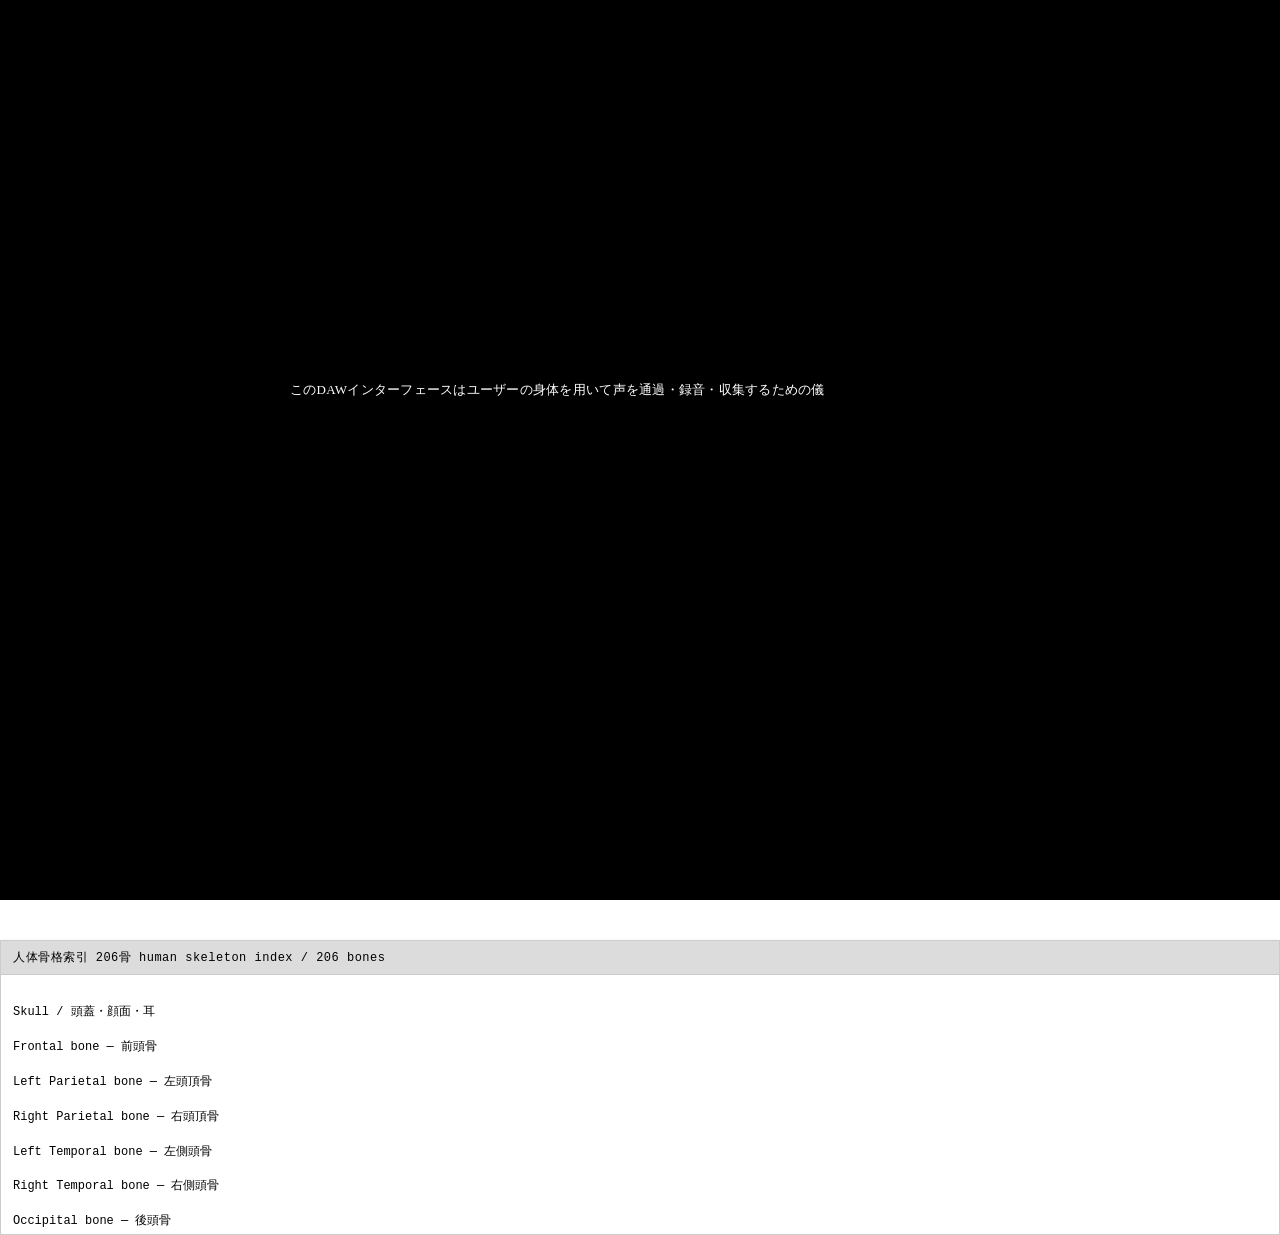
==== commit b354f325: "Update index.html" ====
--- a/index.html
+++ b/index.html
@@ -4,12 +4,13 @@
 
   <meta charset="UTF-8">
     <meta name="viewport" content="width=device-width, initial-scale=1.0">
-  <title>BONE DEMO</title>
+  <title>SEIGEN DAW</title>
   <link rel="stylesheet" href="style.css">
 </head>
 <body>
 
-<h1>BONE DEMO</h1>
+<div id="machine-title">SEIGEN DAW</div>
+<h1>SEIGEN DAW</h1>
 
 
 <div id="skeleton-scale">
@@ -1196,7 +1197,7 @@
 
 
 <div id="audio-panel" class="hidden">
-  <h3 id="audio-panel-title">SELECT AUDIO (5 min preview) </h3>
+  <h3 id="audio-panel-title">SELECT AUDIO (30 min preview) </h3>
   <ul id="audio-list"></ul>
 </div>
 
@@ -1234,6 +1235,10 @@
 <div id="record-meta" class="hidden">
 
   <h2>録音情報を入力してください(日本語だとエラーが出ます) </h2>
+
+  <div id="waveform-wrap">
+  <canvas id="waveform-canvas" width="900" height="180"></canvas>
+</div>
 
   <label>
     Username
@@ -1260,7 +1265,7 @@
     <input 
       type="text"
       id="meta-bone"
-      placeholder="Skull / Rib / Spine / Right Hand / etc..."
+      placeholder=""
     >
   </label>
 
--- a/style.css
+++ b/style.css
@@ -18,19 +18,39 @@
 
 body {
   margin: 0;
-  font-family: sans-serif;
+  font-family: "Courier New", monospace;
   background: #ffffff;
   color: #000;
 
   -webkit-text-size-adjust:100%;
   overflow-y:auto;
-  padding-bottom: calc(100px + env(safe-area-inset-bottom));
+  padding-bottom: calc(140px + env(safe-area-inset-bottom));
   min-height:100dvh;
 }
 
 h1 {
   display: none;
 }
+
+
+
+#machine-title{
+
+position:fixed;
+
+top:18px;
+left:20px;
+
+font-family: "Courier New", monospace;
+font-size:20px;
+letter-spacing:0.15em;
+
+color:#111;
+
+user-select:none;
+
+}
+
 
 
 /* =========================
@@ -129,10 +149,10 @@
 #bone-8{
   opacity: 0;
   position: absolute;
-  left: 31%;
-  bottom: 2650px;
+  left: 36%;
+  bottom: 2670px;
   transform: translateX(0px);
-  width: 400px;
+  width: 250px;
   
 }
 
@@ -259,13 +279,14 @@
   position: fixed;
   right: 20px;
   bottom: 20px;
-
-  width: 320px;
+  font-size: 15;
+  width: 400px;
   max-height: 65vh;          /* ← 画面の6割まで */
   overflow-y: auto;              /* ← 追加 */
   -webkit-overflow-scrolling: touch;        /* 外ははみ出さない */
 
-  background: rgba(0,0,0,0.85);
+  backdrop-filter: blur(6px);
+  background: rgba(0,0,0,0.65);
   color: white;
   padding: 12px;
   border-radius: 6px;
@@ -284,8 +305,9 @@
 }
 
 #audio-list li {
-  border-bottom: 1px solid #444;
-  padding: 6px 0;
+  border-bottom:1px solid rgba(255,255,255,0.35);
+padding-bottom:12px;
+margin-bottom:12px;
 }
 
 .audio-id {
@@ -296,6 +318,10 @@
 
 .audio-controls button {
   margin-right: 6px;
+  font-size:11px;
+  padding:3px 6px;
+  border-radius:6px;
+  gap:6px;
 }
 
 
@@ -552,6 +578,10 @@
 #introText{
   white-space:pre-wrap;
   text-align:left;
+  line-height:1.4;
+  letter-spacing:0.02em;
+  font-family: Georgia, 'Times New Roman', Times, serif;
+  font-size: small;
 }
 
 #agreement{
@@ -655,6 +685,38 @@
 
 
 
+
+@media (max-width: 700px){
+
+#audio-panel{
+
+width:60vw;
+max-height:70vh;
+padding:10px;
+font-size:14px;
+
+}
+
+#audio-panel-title{
+font-size:16px;
+}
+
+#audio-list li{
+border-bottom:1px solid rgba(255,255,255,0.35);
+padding-bottom:12px;
+margin-bottom:12px;
+}
+
+.audio-controls button{
+  font-size:10px;
+  padding:4px 4px;
+  border-radius:6px;
+  gap:2px;
+
+}
+
+}
+
 /*
 svg.bone {
   outline: 1px dashed rgba(255,0,0,0.2);
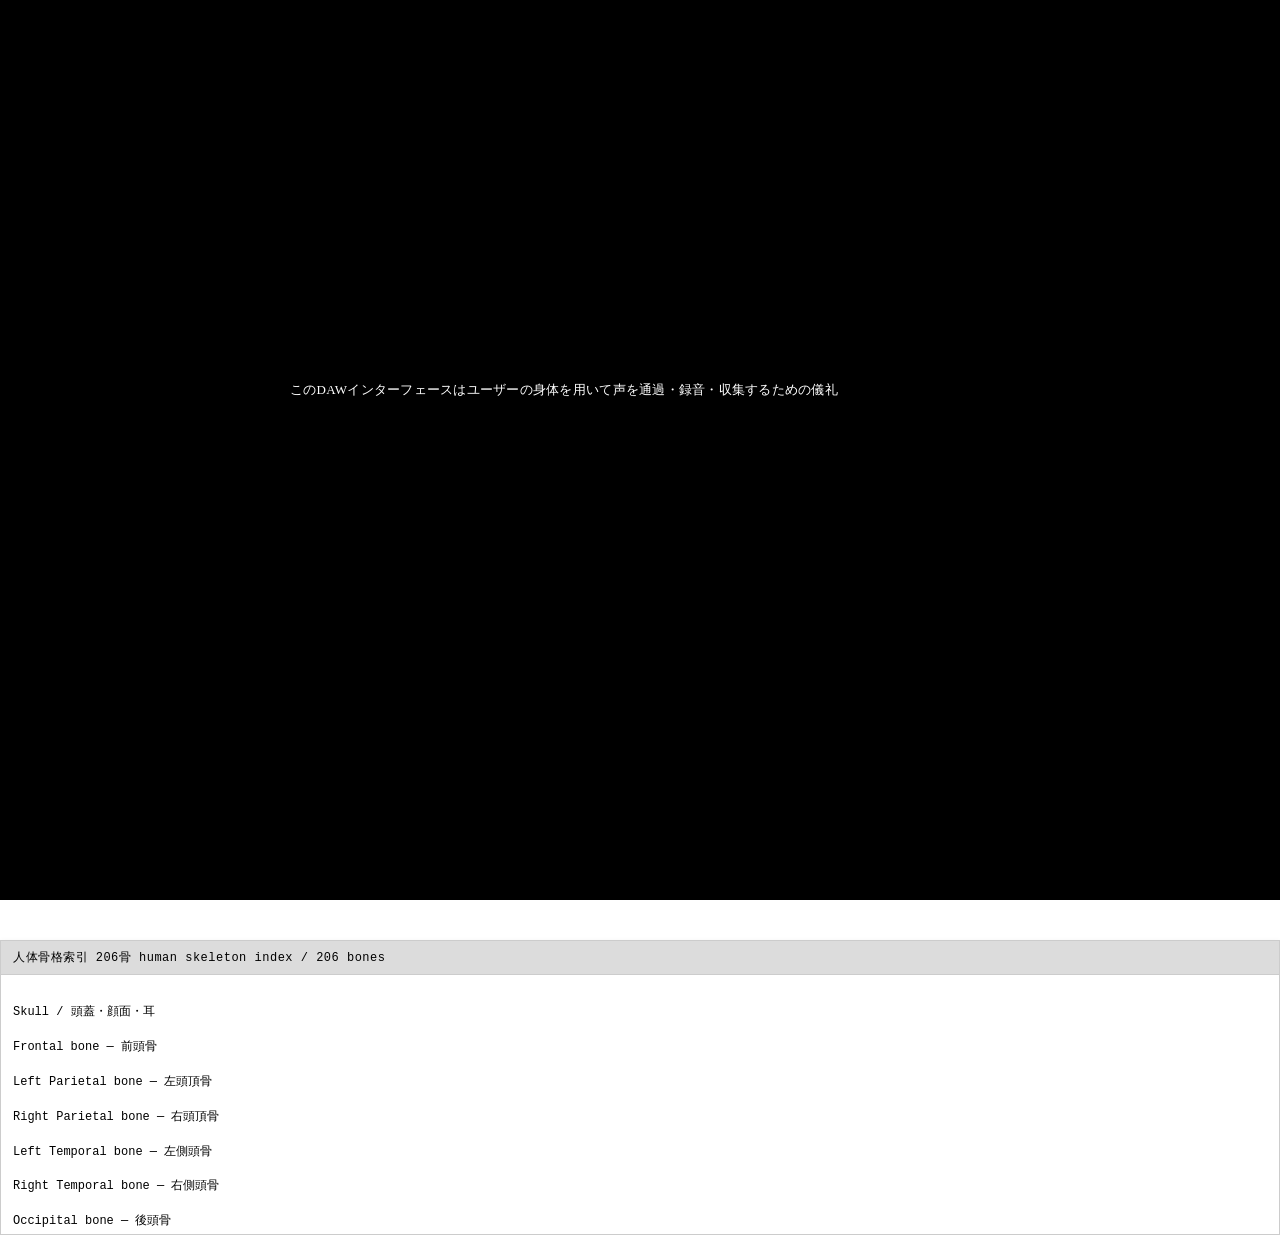
==== commit e34d8ca2: "Update index.html" ====
--- a/index.html
+++ b/index.html
@@ -1222,9 +1222,19 @@
   <div id="loading-text">音源を読み込んでいます…</div>
   <div id="loading-progress">0 / 7</div>
 
-  <!-- ★ 最終再生ボタンは overlay 内だけ -->
+  <!-- 練習 -->
+  <button id="overlay-practice-button" class="hidden">
+    ▶ practice listening (5 min)
+  </button>
+
+  <!-- 再生のみ -->
+  <button id="overlay-playonly-button" class="hidden">
+    ▶ playback only (5 min)
+  </button>
+
+  <!-- 録音（既存ボタンを流用でもOK） -->
   <button id="overlay-play-button" class="hidden">
-    ▶ Start playback and recording
+    ● playback + recording (5 min)
   </button>
 </div>
 
--- a/style.css
+++ b/style.css
@@ -149,7 +149,7 @@
 #bone-8{
   opacity: 0;
   position: absolute;
-  left: 36%;
+  left: 38%;
   bottom: 2670px;
   transform: translateX(0px);
   width: 250px;
@@ -433,13 +433,28 @@
 
 
 
-
 #record-meta {
   position: fixed;
   inset: 0;
   background: #fff;
   z-index: 10000;
-  padding: 40px;
+
+  display: none; /* hiddenクラスではなく基本非表示でもOK。今の運用に合わせるなら省略可 */
+
+  overflow-y: auto;
+  -webkit-overflow-scrolling: touch;
+
+  padding:
+    24px
+    20px
+    calc(140px + env(safe-area-inset-bottom))
+    20px;
+
+  box-sizing: border-box;
+}
+
+#record-meta:not(.hidden){
+  display: block;
 }
 
 #record-meta.hidden {
@@ -448,7 +463,15 @@
 
 #record-meta label {
   display: block;
-  margin-bottom: 12px;
+  margin-bottom: 18px;
+}
+
+#record-meta input {
+  width: 100%;
+  max-width: 420px;
+  padding: 8px;
+  font-size: 16px; /* iPhoneの勝手ズーム回避 */
+  box-sizing: border-box;
 }
 
 #upload-bar-bg {
@@ -456,6 +479,17 @@
   height: 10px;
   background: #ddd;
   margin-top: 12px;
+  margin-bottom: 24px;
+}
+
+@media (max-width: 700px){
+  #record-meta{
+    padding:
+      20px
+      16px
+      calc(180px + env(safe-area-inset-bottom))
+      16px;
+  }
 }
 
 #upload-bar {
@@ -671,6 +705,28 @@
 
 
 
+
+
+#waveform-wrap{
+  margin: 0 0 24px 0;
+  width: 100%;
+  max-width: 900px;
+}
+
+#waveform-canvas{
+  display:block;
+  width:100%;
+  height:140px;
+  background:#efefef;
+  border:1px solid #ccc;
+}
+
+
+
+
+
+
+
 @media (max-width: 1024px) {
   #skeleton {
     transform: scale(0.21);
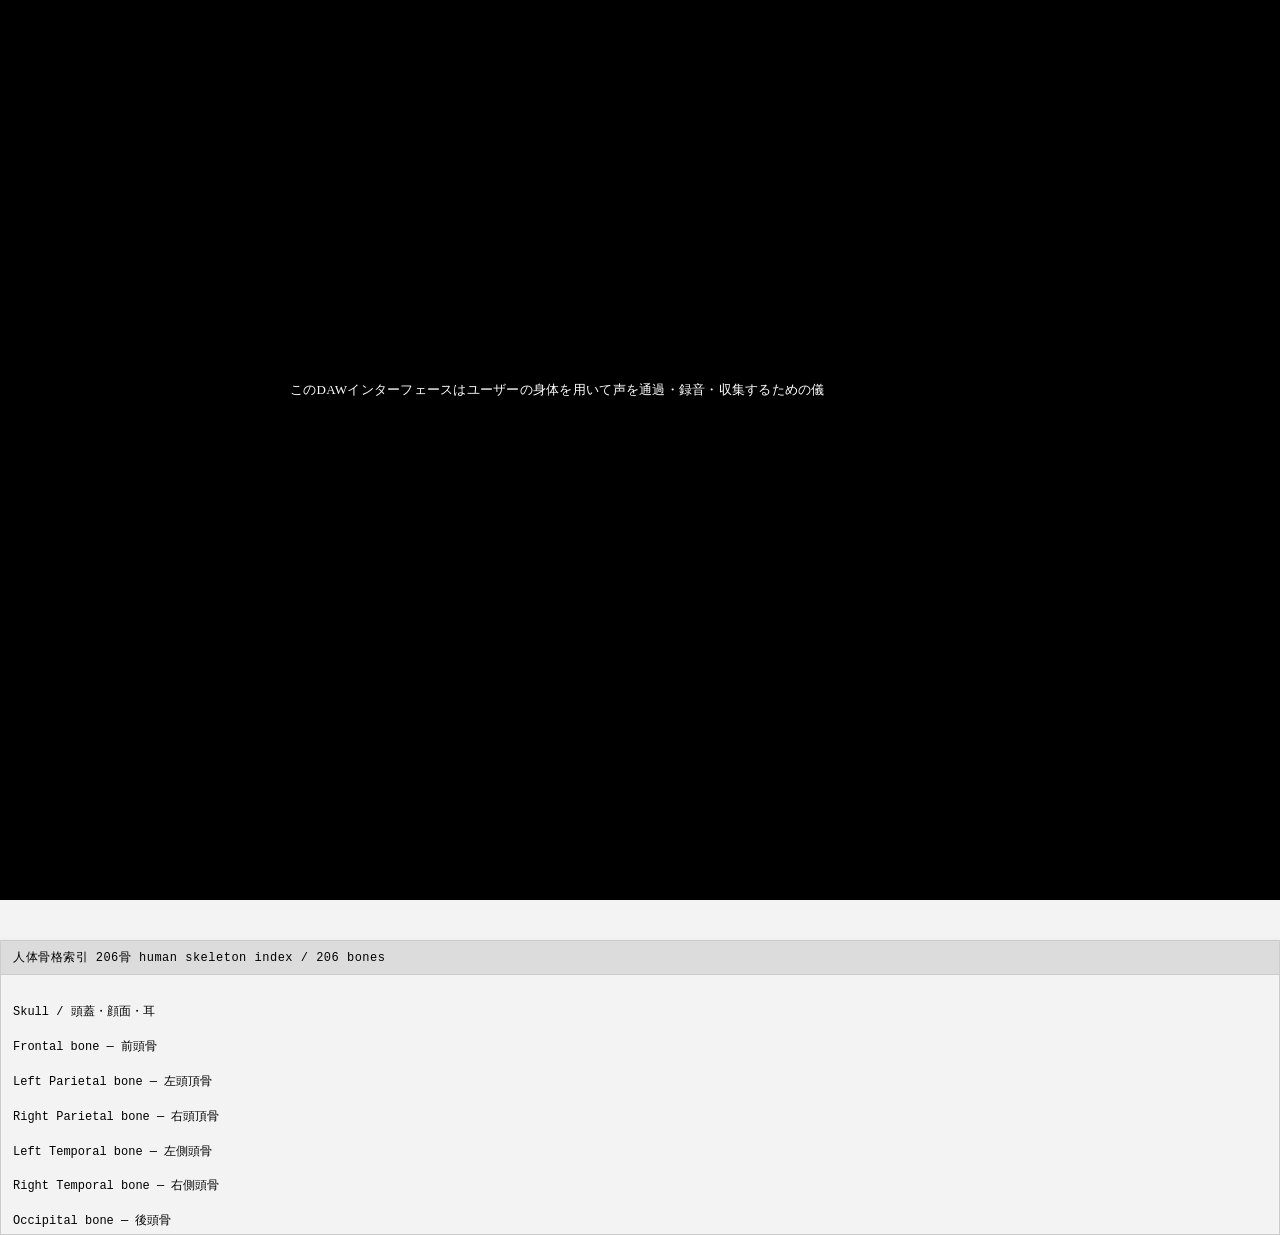
==== commit 957ecc1b: "Update index.html" ====
--- a/index.html
+++ b/index.html
@@ -1244,7 +1244,7 @@
 <!-- 録音メタ情報入力 -->
 <div id="record-meta" class="hidden">
 
-  <h2>録音情報を入力してください(日本語だとエラーが出ます) </h2>
+  <h2>録音情報を入力してください(日本語だとエラーが出ます)。なお、入力情報はレシートで出力され、声言生成公演中、会場にて掲示されます。ご了承ください。 </h2>
 
   <div id="waveform-wrap">
   <canvas id="waveform-canvas" width="900" height="180"></canvas>
--- a/style.css
+++ b/style.css
@@ -18,15 +18,29 @@
 
 body {
   margin: 0;
-  font-family: "Courier New", monospace;
-  background: #ffffff;
+  font-family:
+    "MS PGothic",
+    "Osaka",
+    serif;
+  background: #f3f3f3;
   color: #000;
-
-  -webkit-text-size-adjust:100%;
-  overflow-y:auto;
+  
+  -webkit-text-size-adjust: 100%;
+  overflow-y: auto;
   padding-bottom: calc(140px + env(safe-area-inset-bottom));
-  min-height:100dvh;
-}
+  min-height: 100dvh;
+
+  font-smooth: never;
+  -webkit-font-smoothing: none;
+}
+
+
+
+#loading-text {
+  letter-spacing: 0.15em;
+  text-shadow: 1px 0 red, -1px 0 blue;
+}
+
 
 h1 {
   display: none;
@@ -37,19 +51,21 @@
 #machine-title{
 
 position:fixed;
-
+font-weight: bolder;
 top:18px;
 left:20px;
 
-font-family: "Courier New", monospace;
-font-size:20px;
-letter-spacing:0.15em;
-
-color:#111;
+font-family:  "ＭＳ Ｐゴシック";
+
+font-size:30px;
+    color: rgb(0, 0, 0);
+
 
 user-select:none;
 
 }
+
+
 
 
 
@@ -271,10 +287,6 @@
 }
 
 
-
-
-
-
 #audio-panel {
   position: fixed;
   right: 20px;
@@ -286,8 +298,8 @@
   -webkit-overflow-scrolling: touch;        /* 外ははみ出さない */
 
   backdrop-filter: blur(6px);
-  background: rgba(0,0,0,0.65);
-  color: white;
+  background: rgba(255,255,255,0.85);
+  color: rgb(0, 0, 0);
   padding: 12px;
   border-radius: 6px;
   z-index: 1001;
@@ -305,9 +317,9 @@
 }
 
 #audio-list li {
-  border-bottom:1px solid rgba(255,255,255,0.35);
-padding-bottom:12px;
-margin-bottom:12px;
+  border-bottom: 1px solid #b5b5b5;
+  padding: 10px 0 14px 0;
+  margin: 0;
 }
 
 .audio-id {
@@ -316,17 +328,43 @@
   word-break: break-all;
 }
 
-.audio-controls button {
-  margin-right: 6px;
-  font-size:11px;
-  padding:3px 6px;
-  border-radius:6px;
-  gap:6px;
-}
-
-
-
-
+.audio-controls button,
+#overlay-practice-button,
+#overlay-playonly-button,
+#overlay-play-button,
+#play-button,
+#enterButton {
+  font-family:
+    "MS PGothic",
+    "MS Gothic",
+    sans-serif;
+  font-size: 11px;
+  padding: 2px 8px;
+  margin-right: 4px;
+
+  background: #efefef;
+  color: #000;
+  border: 1px solid #000;
+  border-radius: 0;
+  box-shadow: 2px 2px 0 #000;
+  appearance: auto;
+  -webkit-appearance: auto;
+}
+
+
+
+#audio-panel-title {
+  font-family:
+    "MS PGothic",
+    "MS Gothic",
+    "Osaka",
+    sans-serif;
+  font-size: 28px;
+  line-height: 1.2;
+  font-weight: bold;
+  letter-spacing: 0;
+  margin: 3px;
+}
 
 
 
